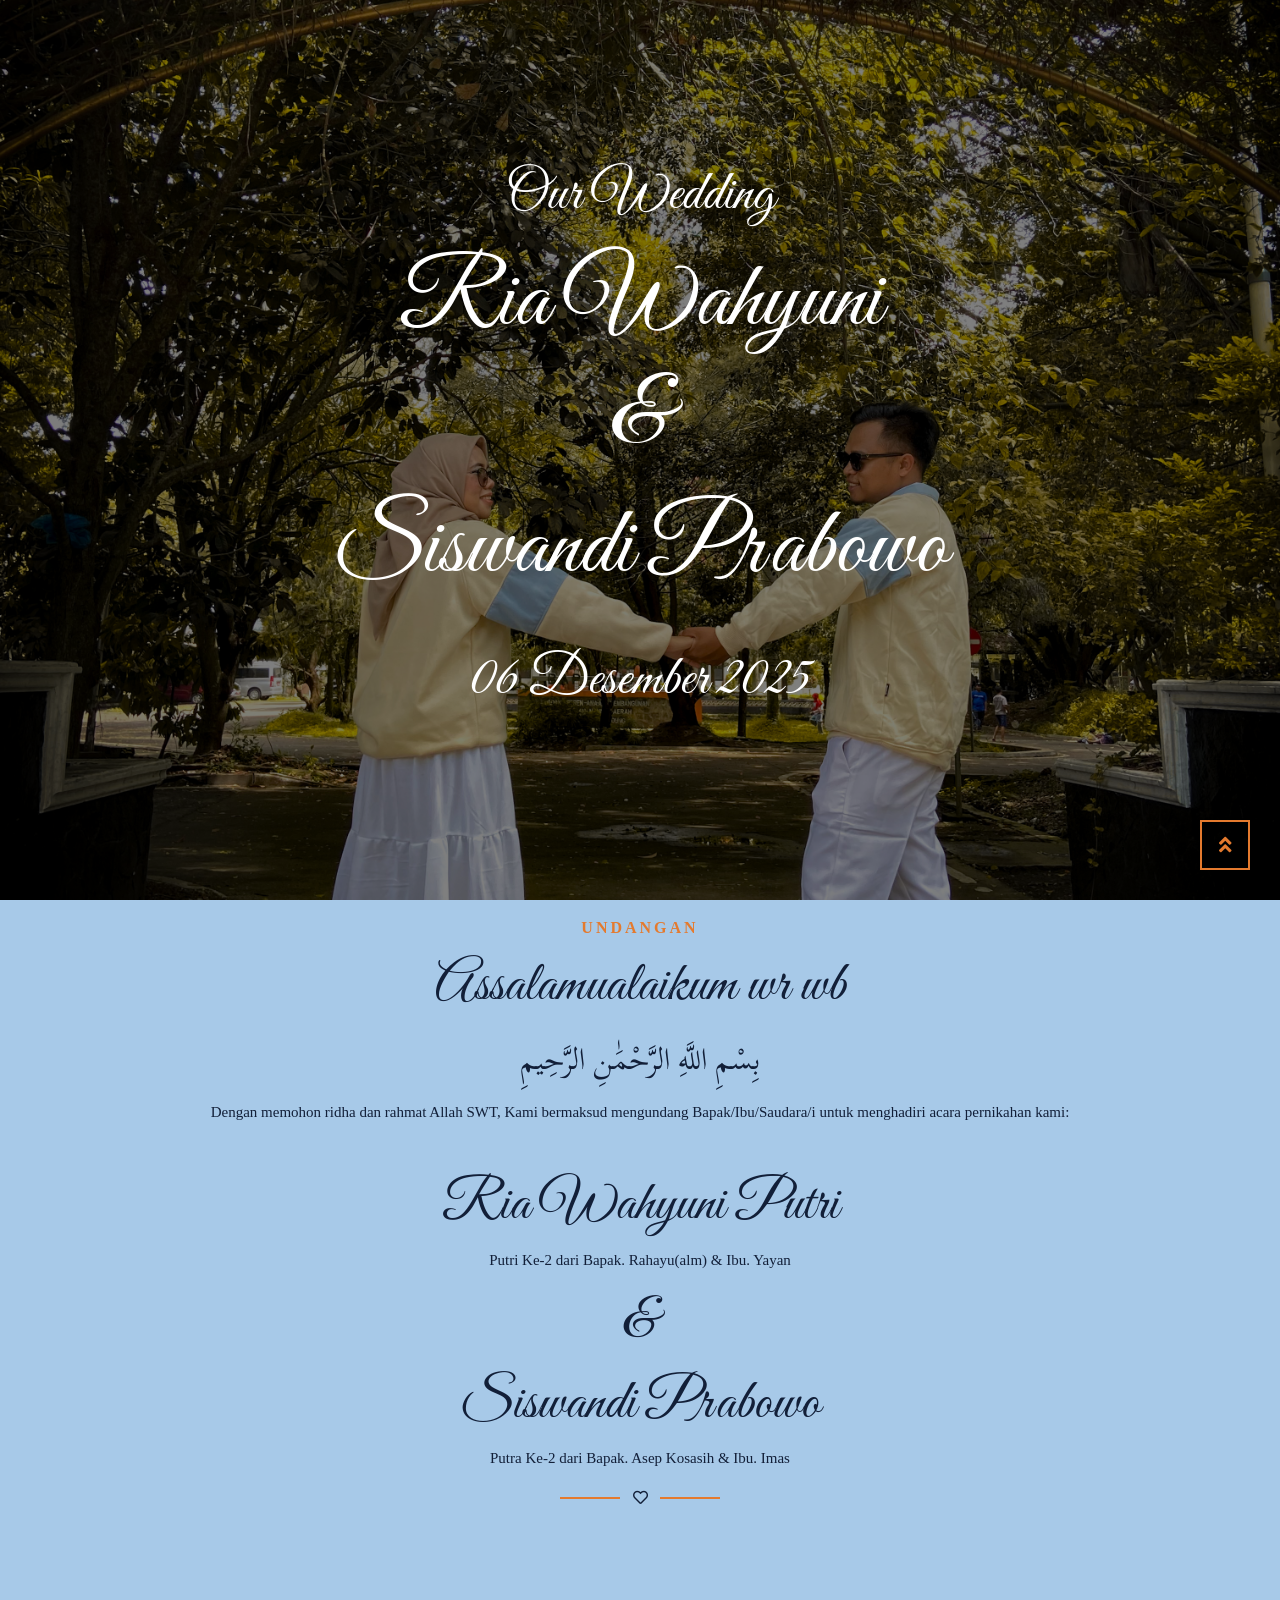
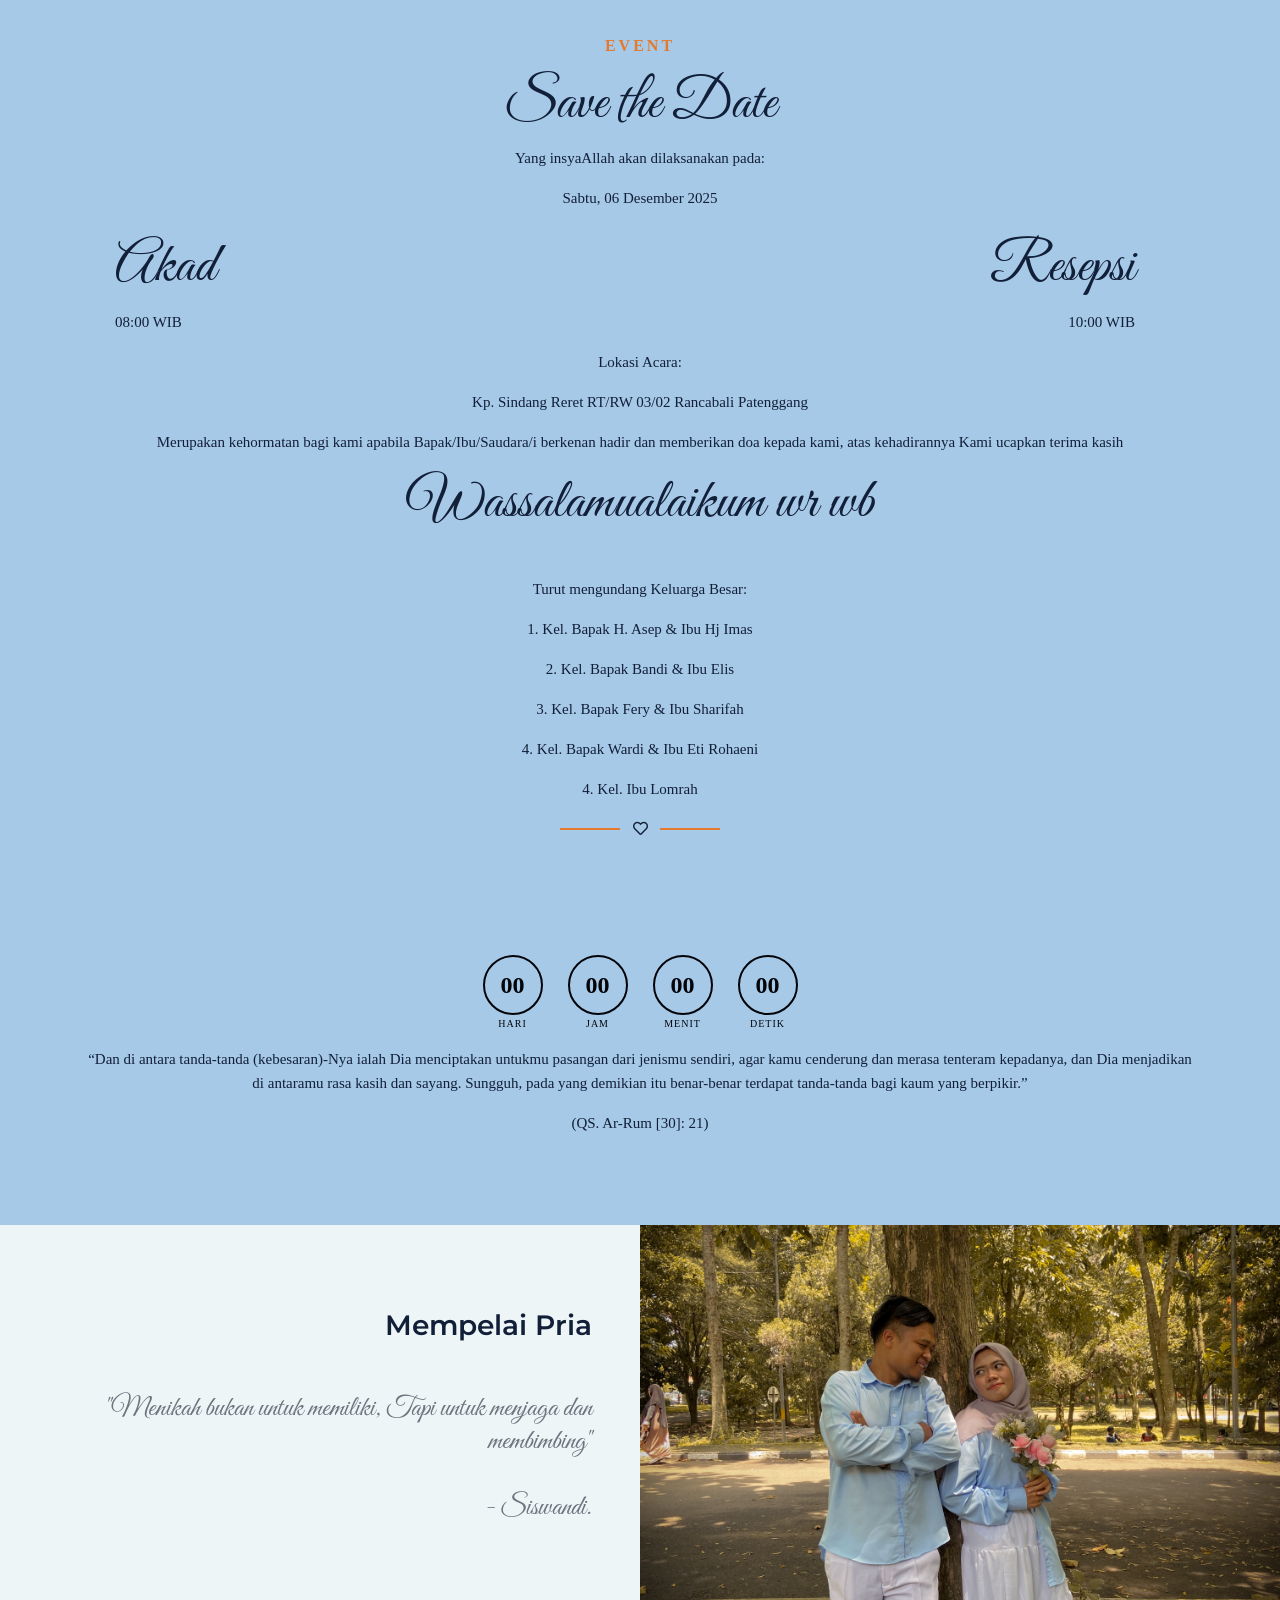
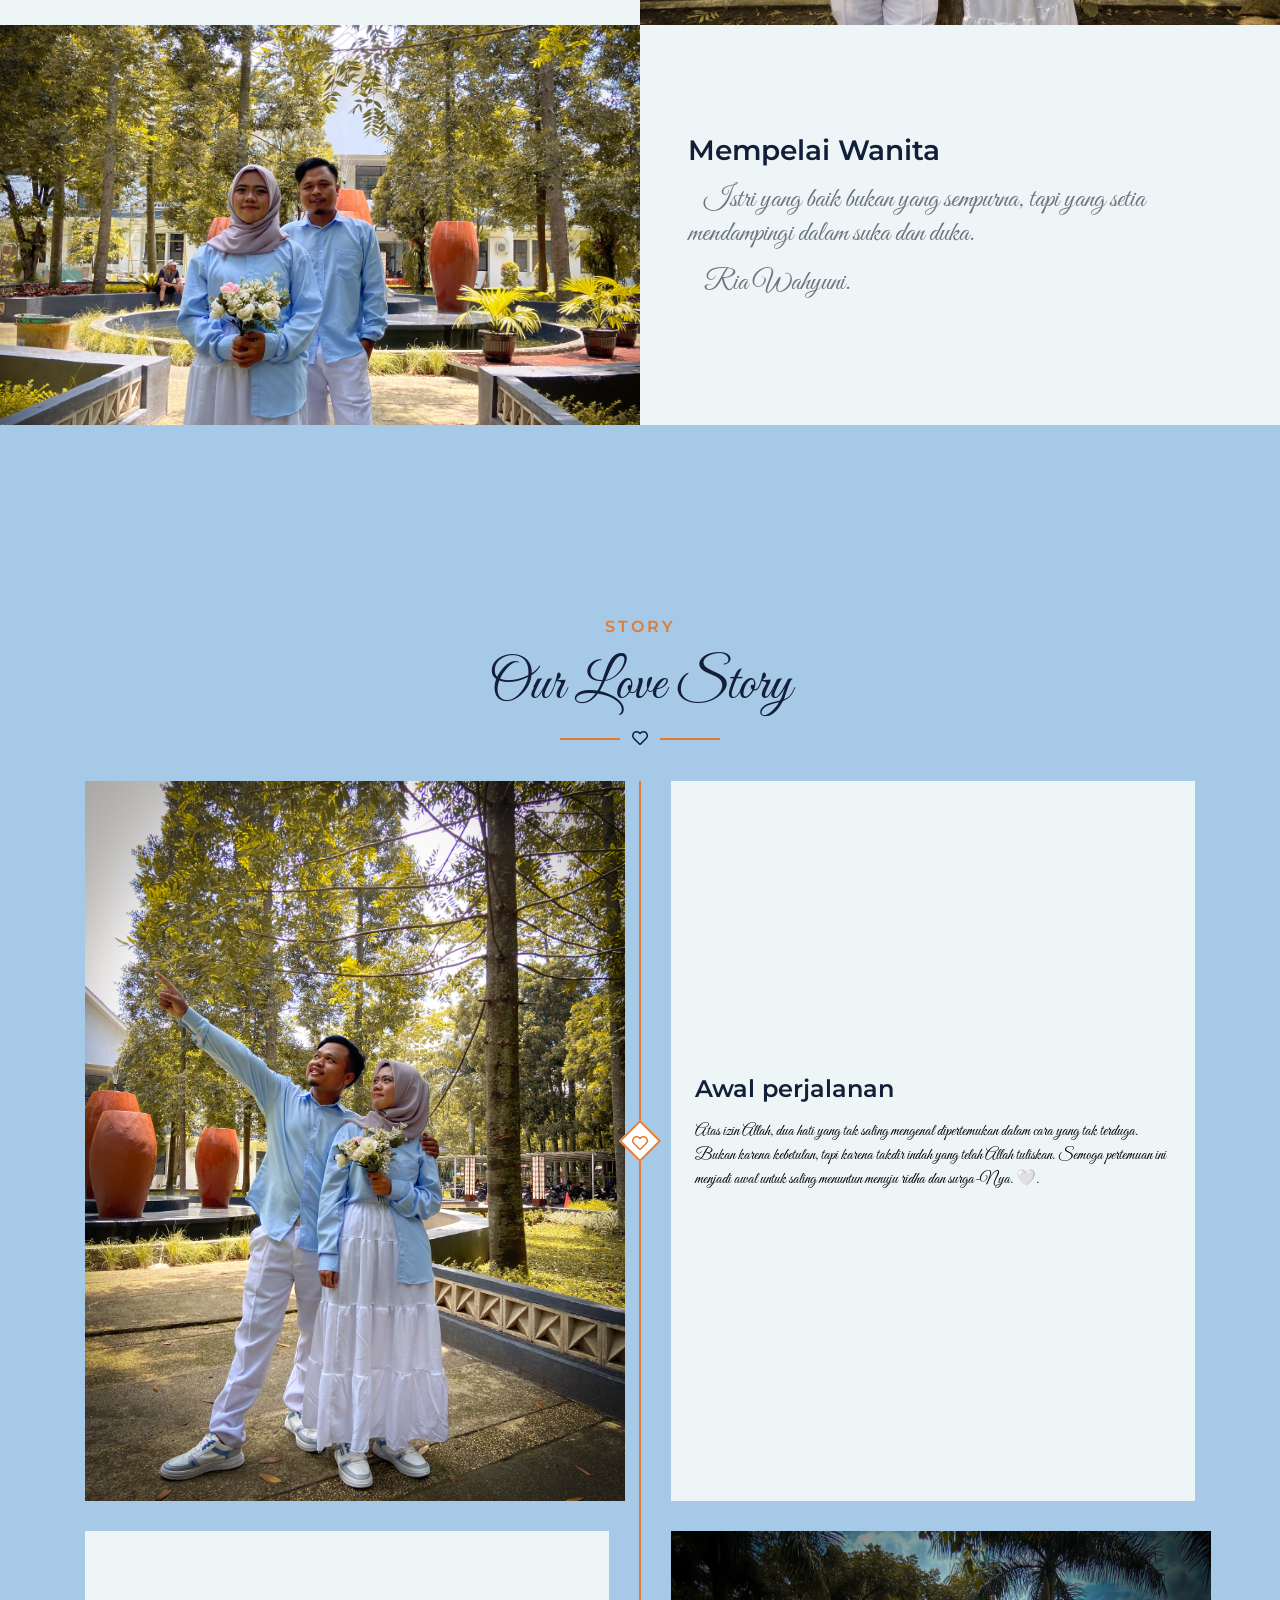
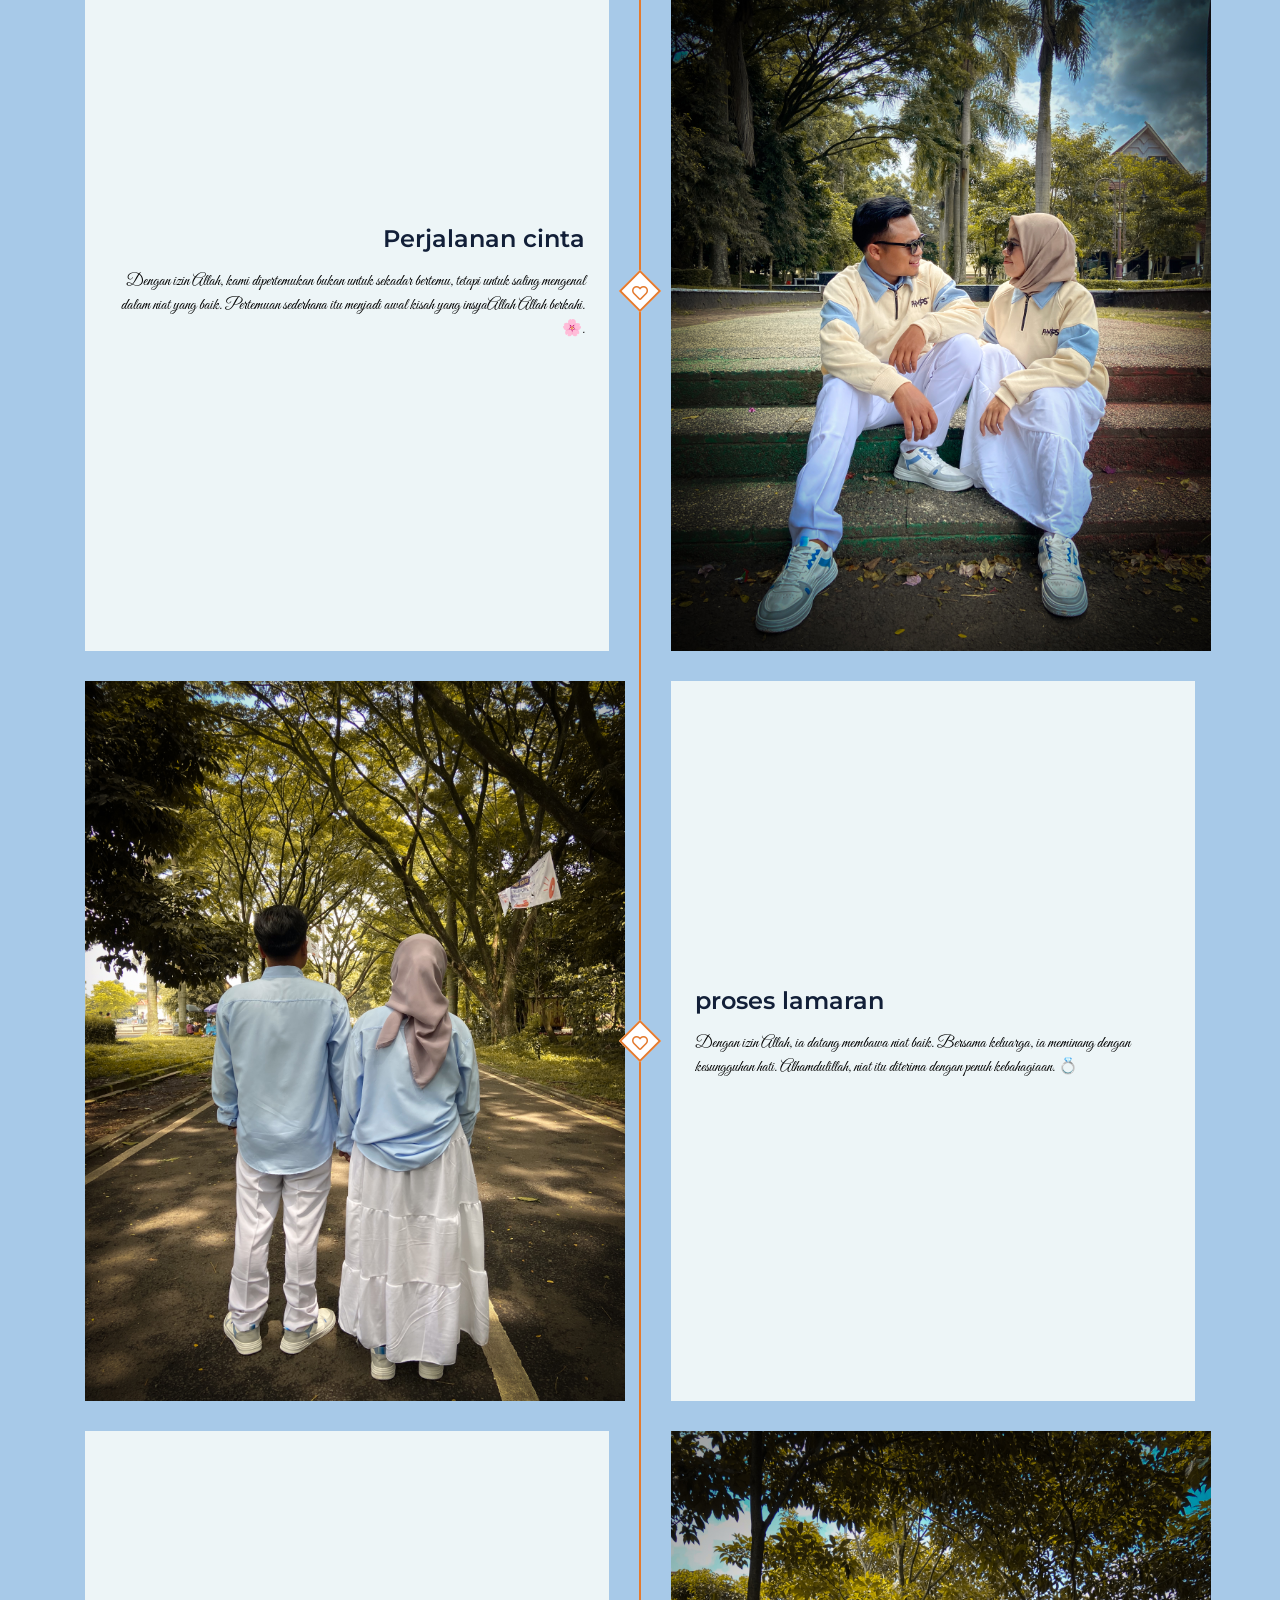
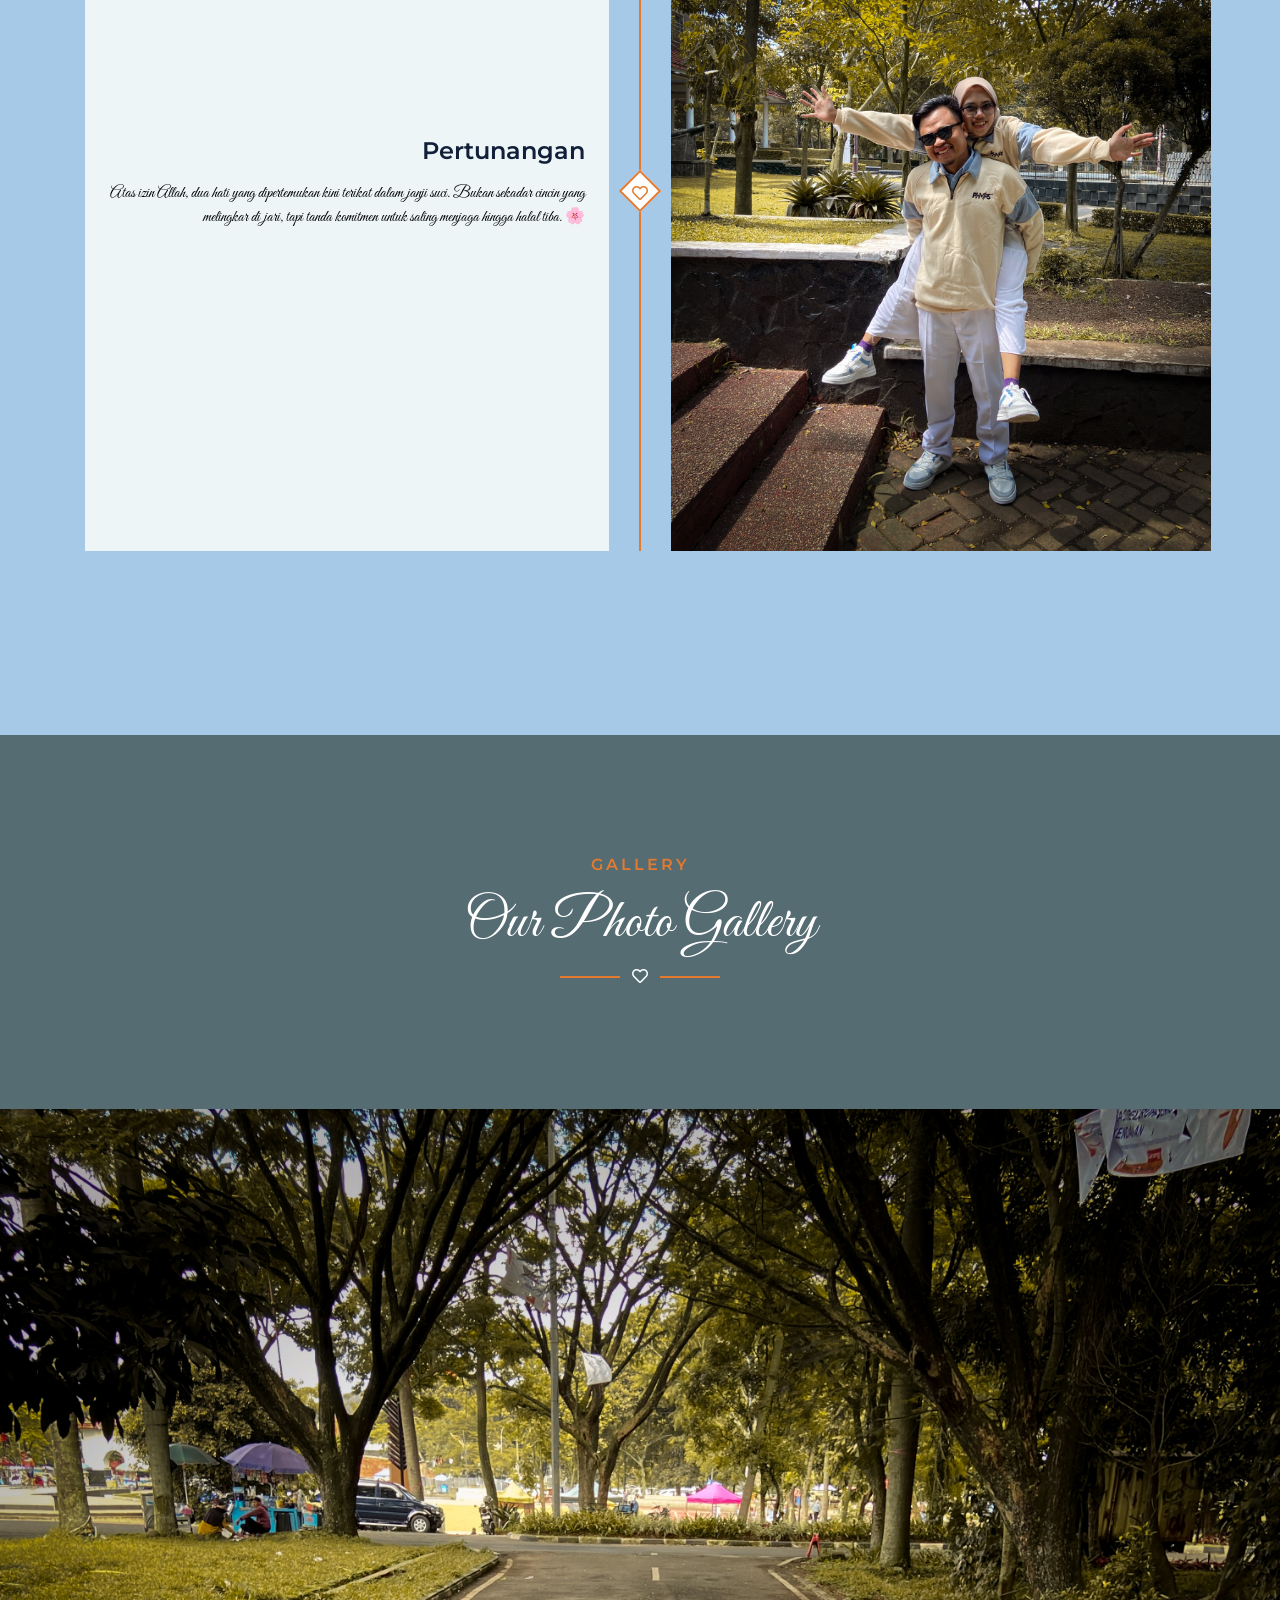
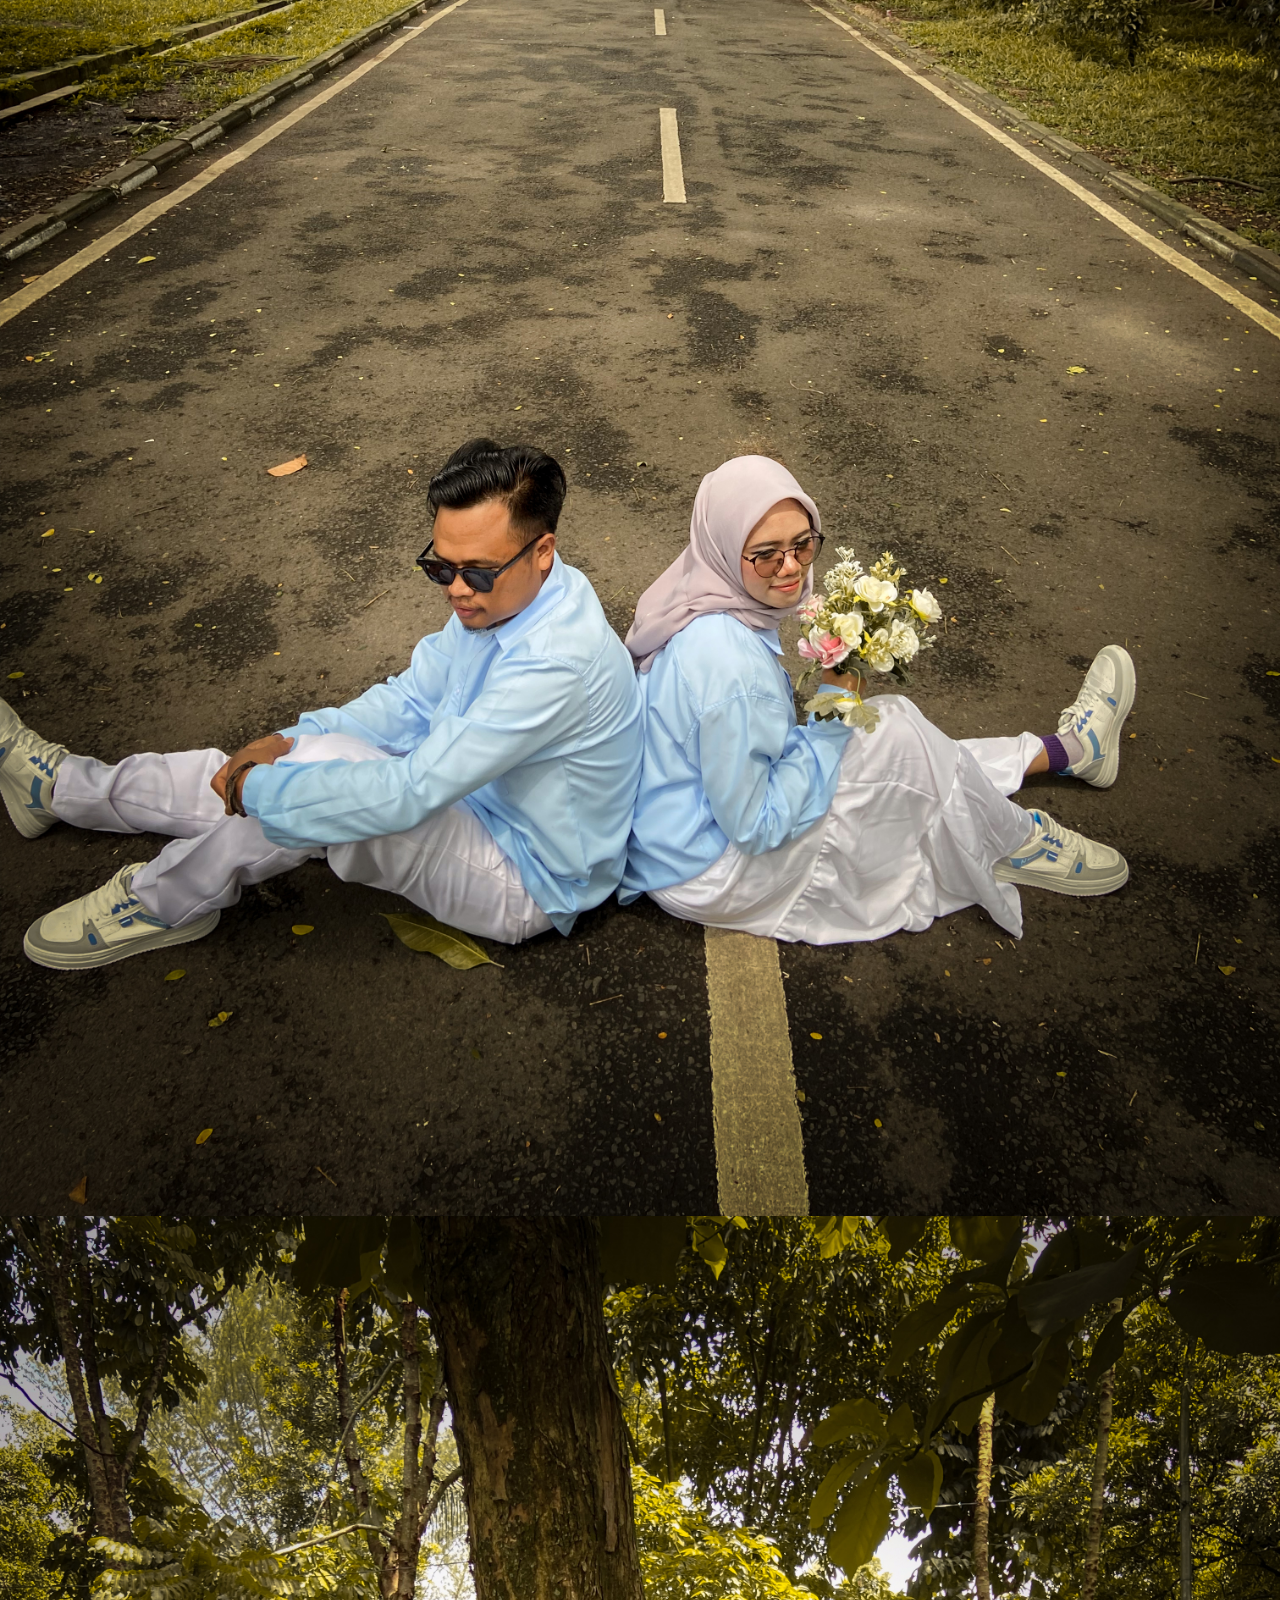
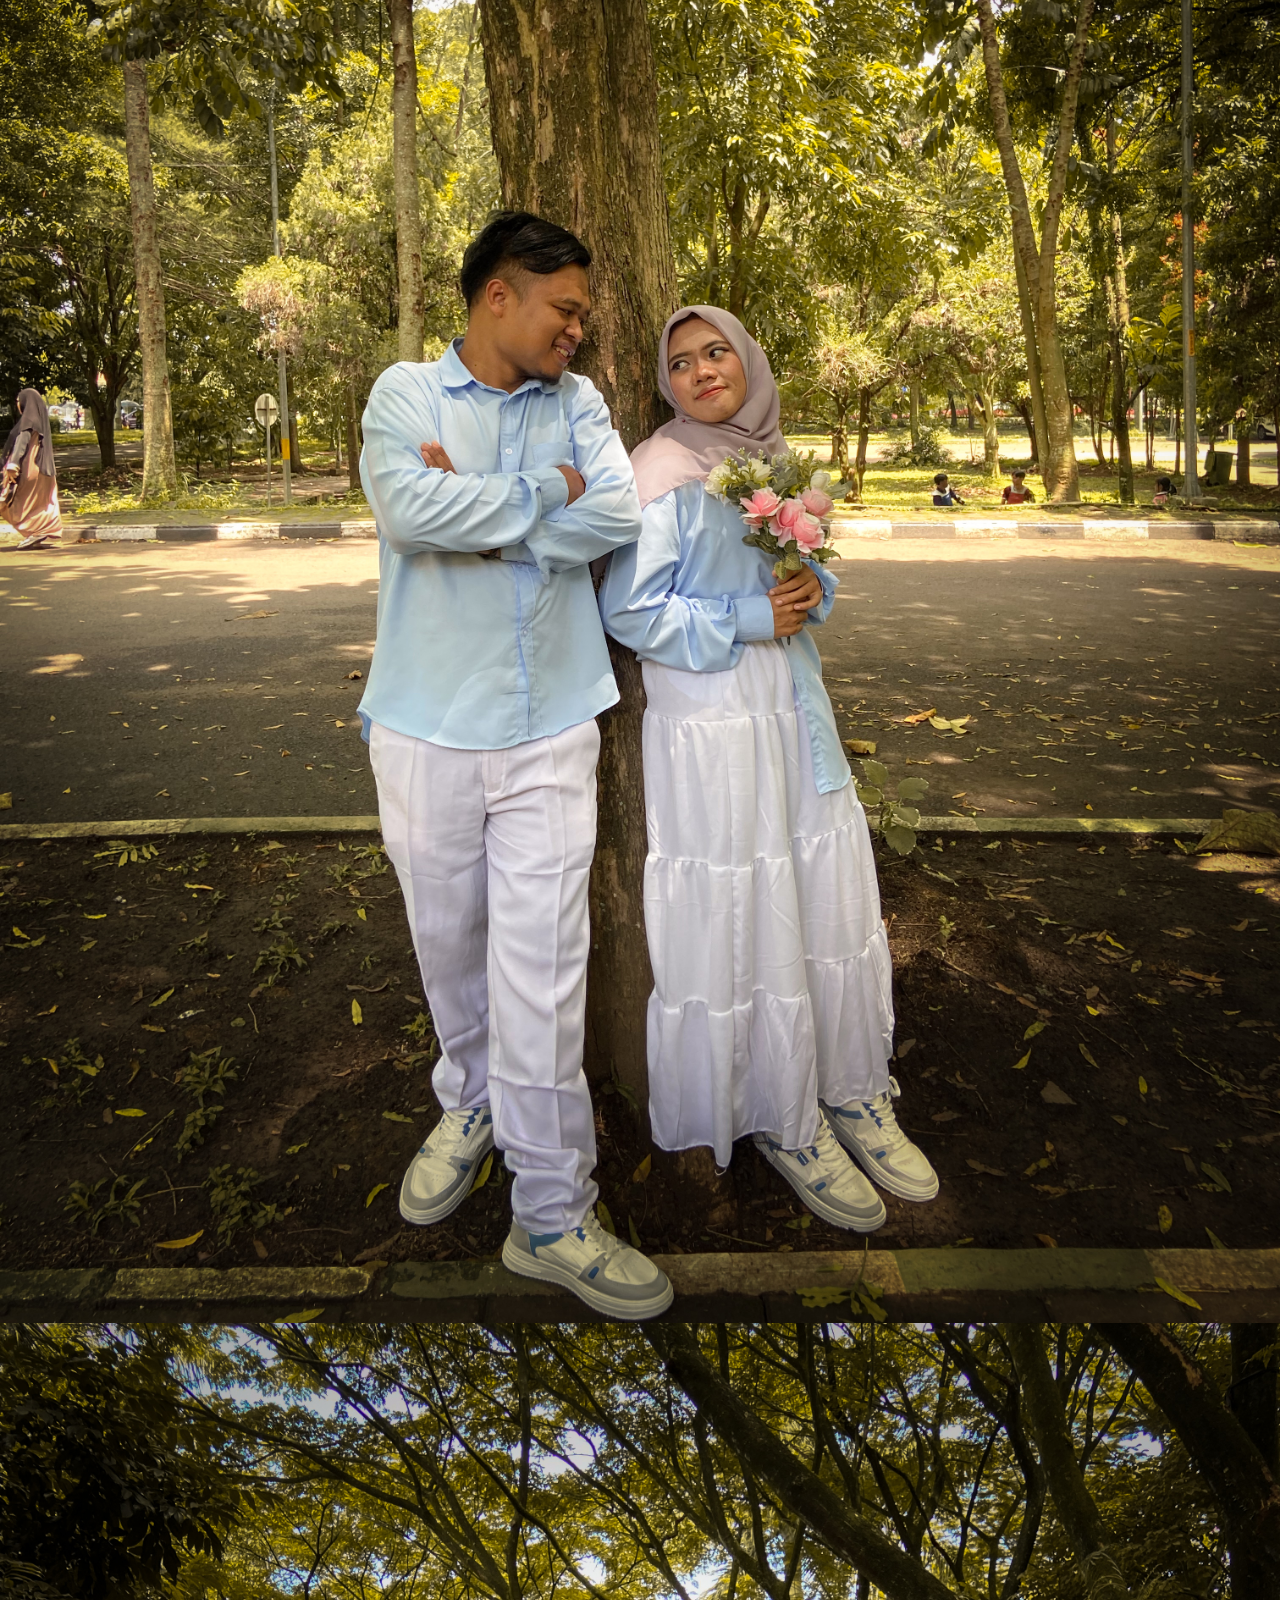
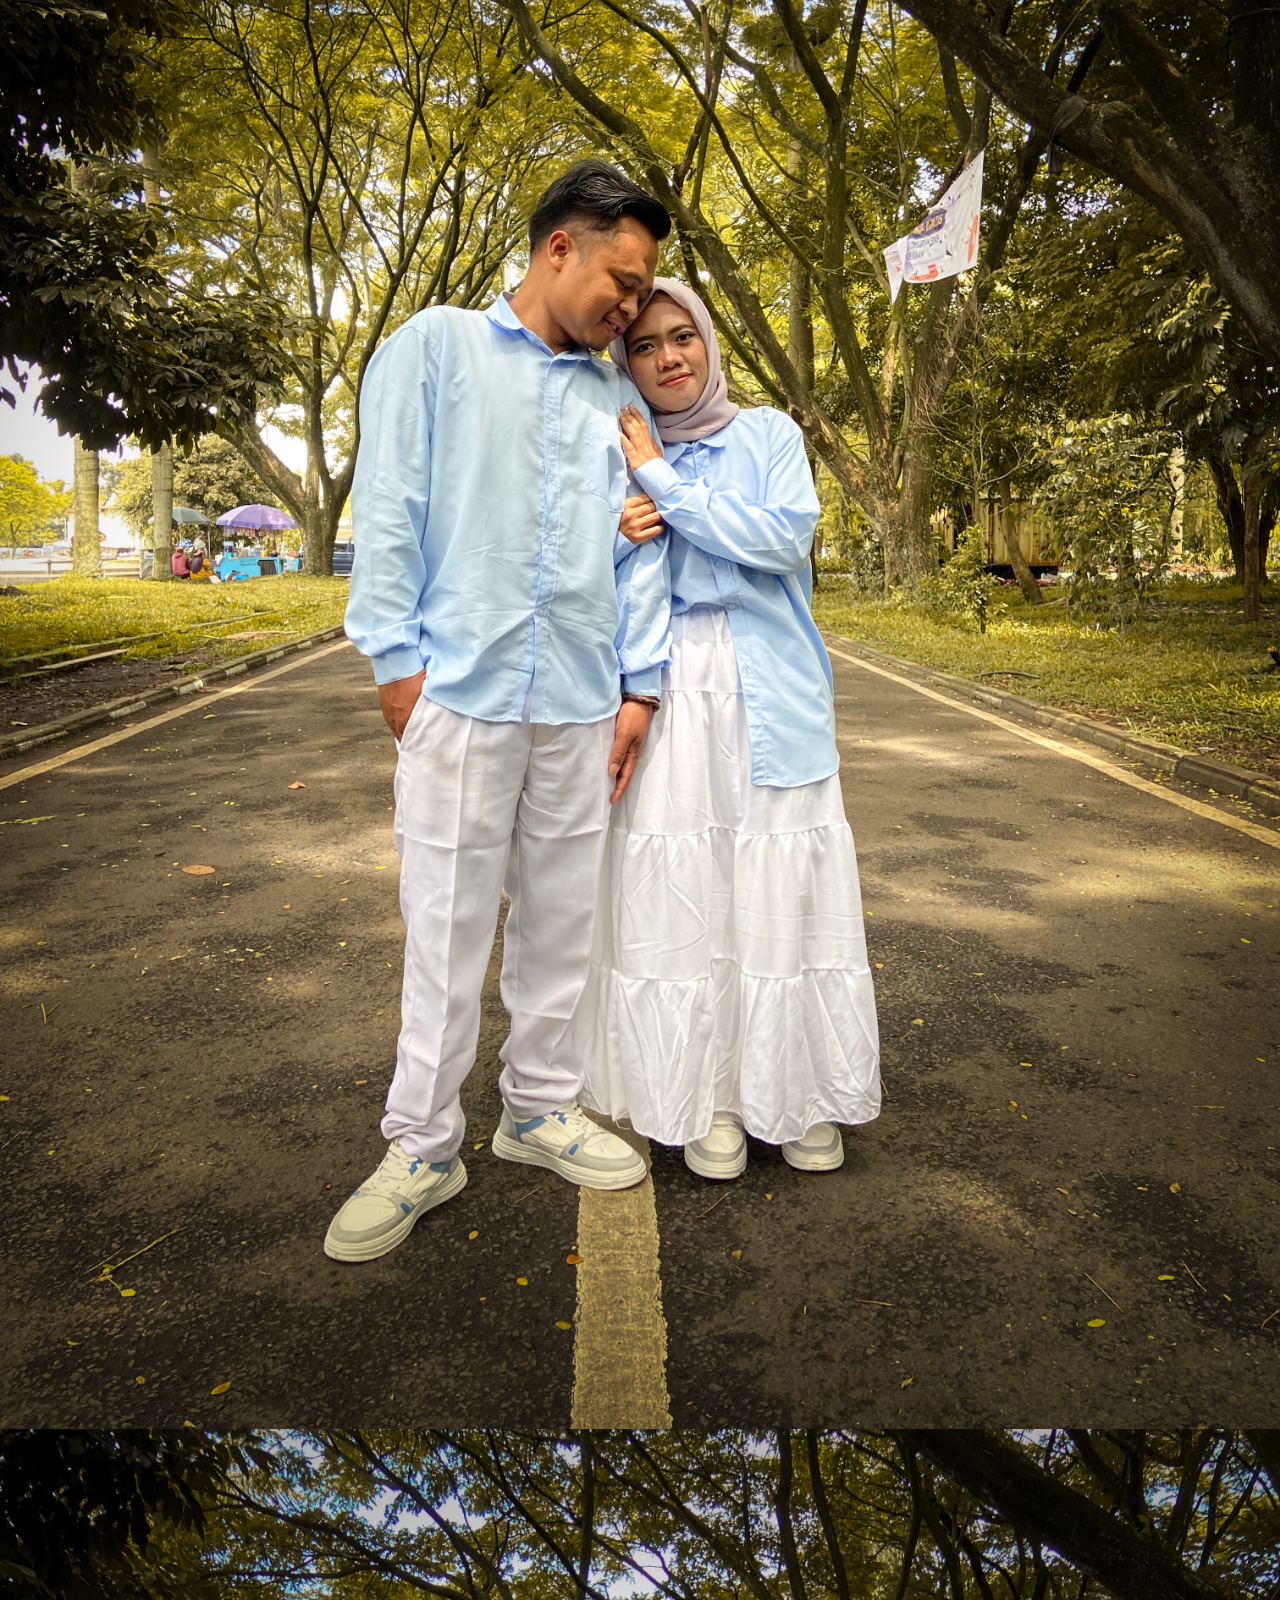
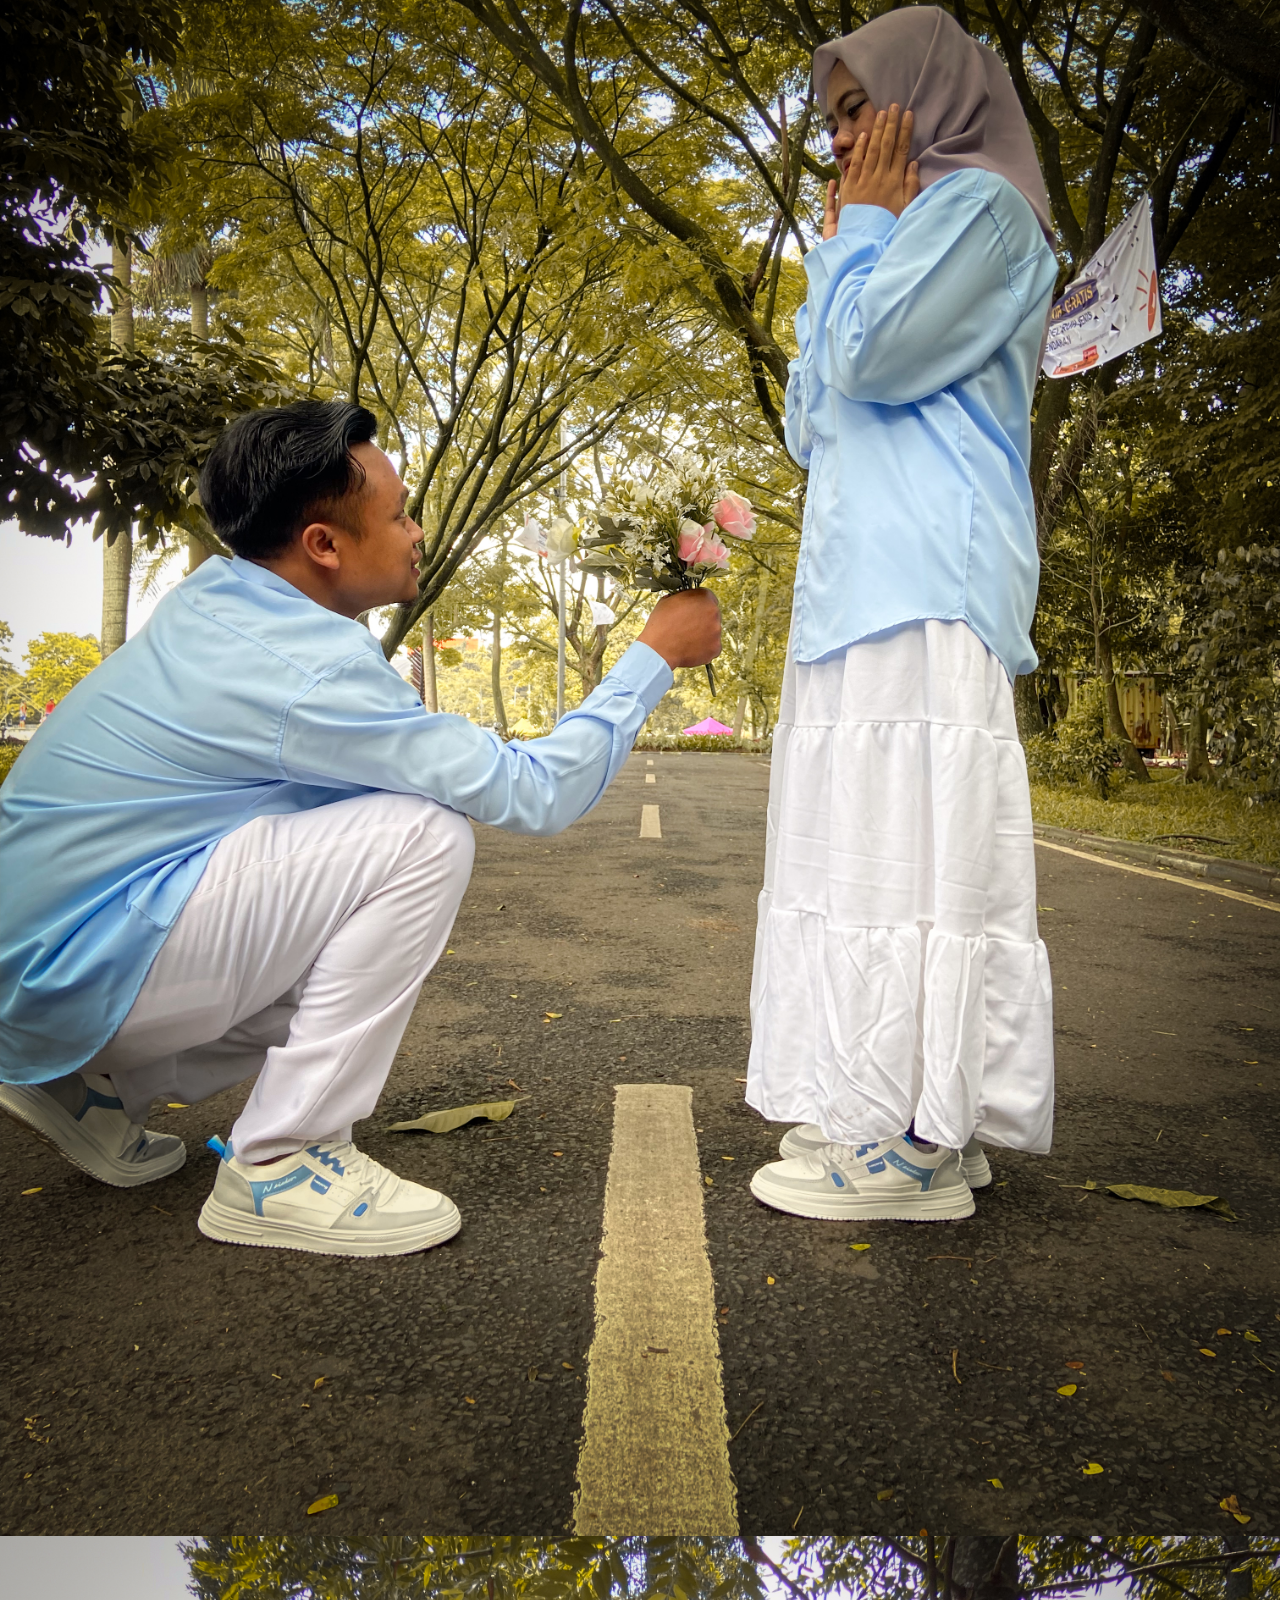
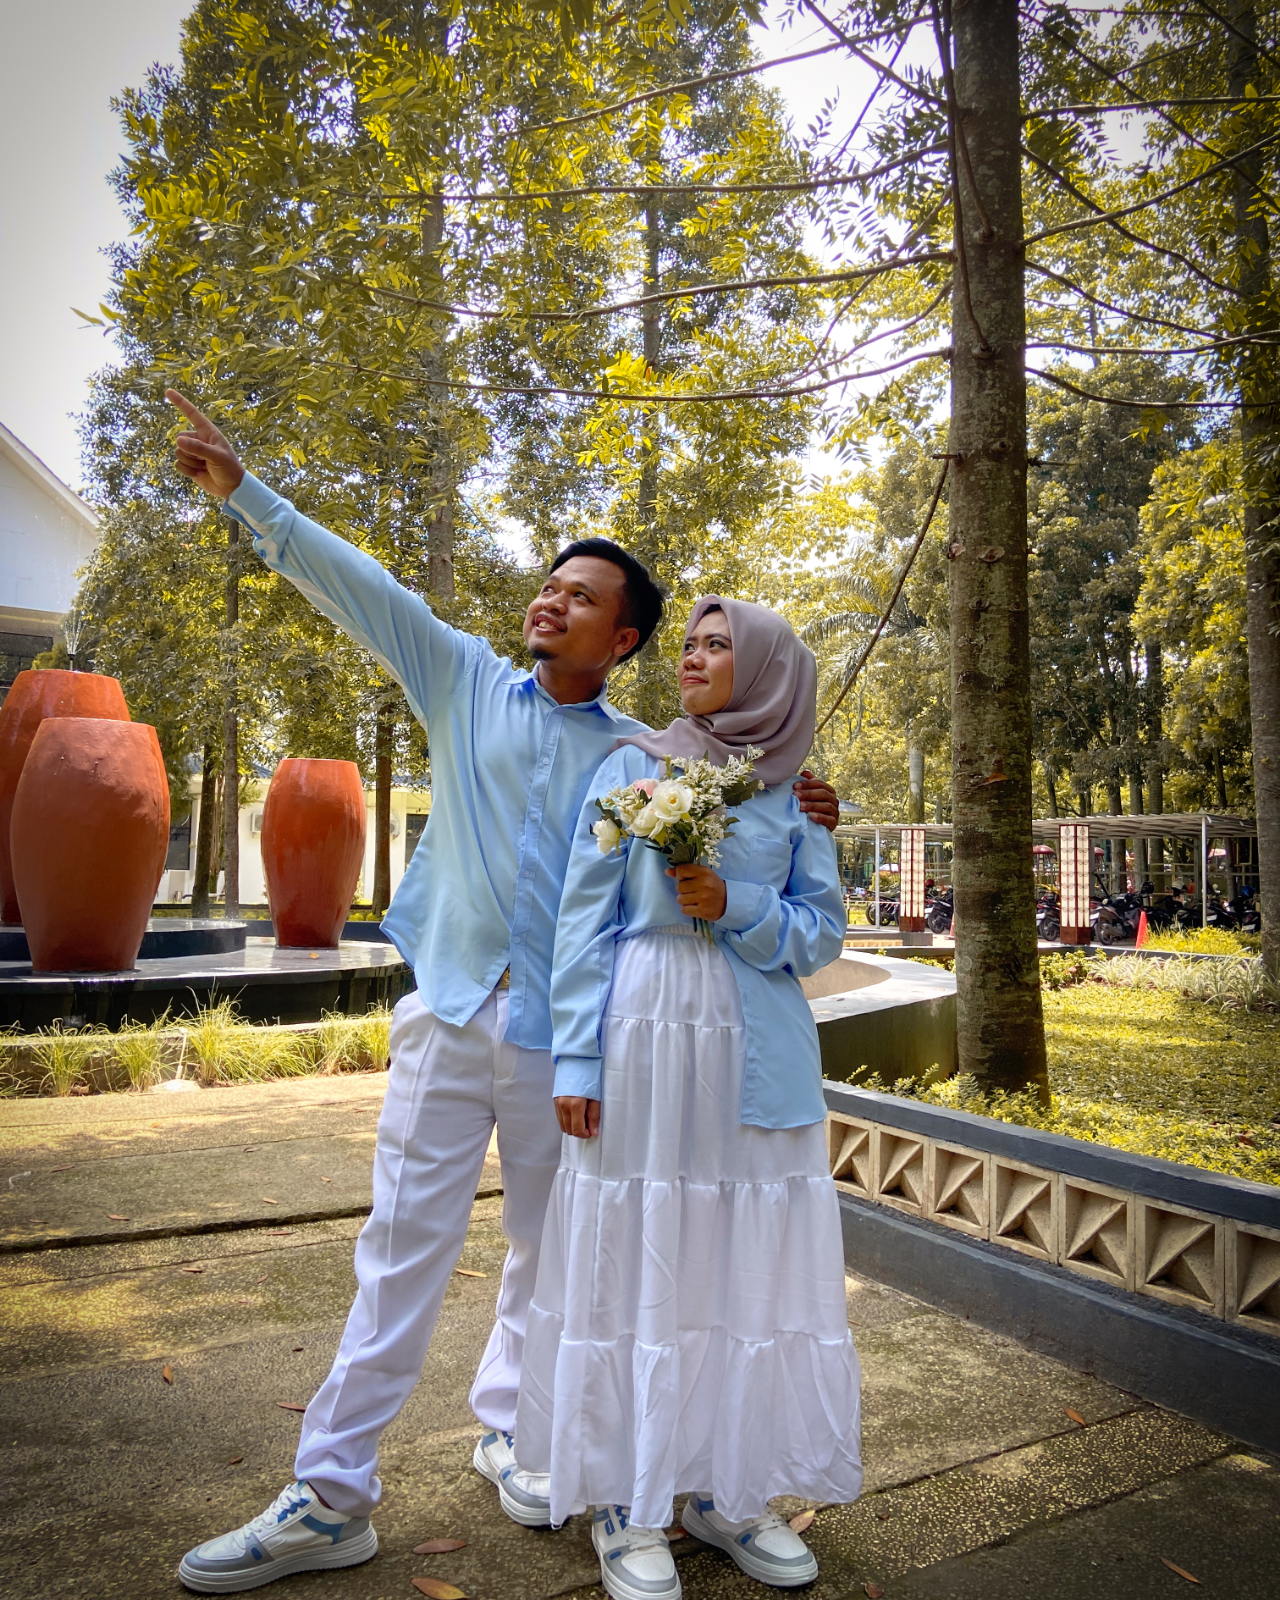
==== index.html @ d0e38c70 "update" ====
<!DOCTYPE html>
<html lang="en">

<head>
    <meta charset="utf-8">
    <title>ria & dio - wedding invitation</title>
    <meta content="width=device-width, initial-scale=1.0" name="viewport">
    <meta content="invitation web" name="keywords">
    <meta content="rianatrisnawati" name="description">

    <!-- Favicon -->
    <link href="img/favicon.ico" rel="icon">

    <!-- Google Web Fonts -->
    <link rel="preconnect" href="https://fonts.gstatic.com">
    <link href="https://fonts.googleapis.com/css2?family=Great+Vibes&family=Montserrat:wght@400;600&display=swap"
        rel="stylesheet">

    <!-- Font Awesome -->
    <link href="https://cdnjs.cloudflare.com/ajax/libs/font-awesome/5.10.0/css/all.min.css" rel="stylesheet">
    <link href="https://fonts.googleapis.com/css2?family=Scheherazade+New:wght@400;700&display=swap" rel="stylesheet">


    <!-- Libraries Stylesheet -->
    <link href="lib/owlcarousel/assets/owl.carousel.min.css" rel="stylesheet">
    <link href="lib/lightbox/css/lightbox.min.css" rel="stylesheet">

    <!-- Customized Bootstrap Stylesheet -->
    <link href="css/style.css" rel="stylesheet">
</head>

<body data-spy="scroll" data-target=".navbar" data-offset="51">
    <!-- Navbar Start warna endog asin -->
    <nav class="navbar fixed-top shadow-sm navbar-expand-lg navbar-light py-3 py-lg-0 px-lg-5"
        style="background-color: #A7C9E8 !important;">
        <a href="index.html" class="navbar-brand d-block d-lg-none">
            <h1 class="font-secondary text-white mb-n2"> Ria <span class="text-primary"> &</span> Dio</h1>
        </a>
        <button type="button" class="navbar-toggler" data-toggle="collapse" data-target="#navbarCollapse">
            <span class="navbar-toggler-icon"></span>
        </button>
        <div class="collapse navbar-collapse justify-content-between" id="navbarCollapse">
            <div class="navbar-nav ml-auto py-0">
                <a href="#home" class="nav-item nav-link active">Home</a>
                <a href="#undangan" class="nav-item nav-link">Undangan</a>
                <a href="#event" class="nav-item nav-link">Event</a>
                <a href="#story" class="nav-item nav-link">Story</a>
                <a href="#gallery" class="nav-item nav-link">Gallery</a>
            </div>
            <a href="index.html" class="navbar-brand mx-5 d-none d-lg-block">
                <h1 class="font-secondary text-white mb-n2">Wahyuni <span class="text-primary">&</span> Siswandi</h1>
            </a>
            <div class="navbar-nav mr-auto py-0">
                <a href="#contact" class="nav-item nav-link">Contact</a>
            </div>
        </div>
    </nav>
    <!-- Navbar End -->


    <!-- Carousel Start edit warna di bagian div display 1 -->
    <div class="container-fluid p-0 mb-5 pb-5" id="home">
        <div id="header-carousel" class="carousel slide carousel-fade" data-ride="carousel">
            <div class="carousel-inner">
                <div class="carousel-item position-relative active" style="height: 100vh; min-height: 400px;">
                    <img class="position-absolute w-100 h-100" src="img/ria5.jpg" style="object-fit: cover;">
                    <div class="carousel-caption d-flex flex-column align-items-center justify-content-center">
                        <div class="p-3" style="max-width: 900px;">
                            <h1 class="font-secondary text-white display-4">Our Wedding </h1>
                            <i class="far  text-white"></i>
                            <h1 class="display-1 font-secondary text-white mt-n3 mb-md-4">Ria Wahyuni<p>&</p>Siswandi
                                Prabowo</h1>
                            <div class="d-inline-block border-border-light py-3 px-4">
                                <h5 class="font-secondary text-white display-4" style="letter-spacing: 0px;">06 Desember
                                    2025</h5>
                            </div>
                        </div>
                    </div>
                </div>
                <div class="carousel-item position-relative" style="height: 100vh; min-height: 400px;">
                    <img class="position-absolute w-100 h-100" src="img/ria7.jpg" style="object-fit: cover;">
                    <div class="carousel-caption d-flex flex-column align-items-center justify-content-center">
                        <div class="p-3" style="max-width: 900px;">
                            <h1 class="font-secondary text-white display-4">Our Wedding </h1>
                            <i class="far  text-white"></i>
                            <h1 class="display-1 font-secondary text-white mt-n3 mb-md-4">Ria Wahyuni<p>&</p>Siswandi
                                Prabowo</h1>
                            <div class="d-inline-block-bottom border-light py-3 px-4">
                                <h5 class="font-secondary text-white display-4" style="letter-spacing: 0px;">06 Desember
                                    2025</h5>
                            </div>
                        </div>
                    </div>
                </div>
            </div>

            <section id="sambutan" class="text-center py-5">
                <h6 class="text-uppercase text-primary mb-3" style="letter-spacing: 3px;" style="margin-top: 50px;">
                    Undangan</h6>
                <p class="font-secondary display-4">Assalamualaikum wr wb</p>
                <p class="bismillah">بِسْمِ اللَّهِ الرَّحْمَٰنِ الرَّحِيمِ</p>
                <p class="pembuka">
                    Dengan memohon ridha dan rahmat Allah SWT, Kami bermaksud mengundang
                    Bapak/Ibu/Saudara/i untuk menghadiri acara pernikahan kami:
                </p>

                <div class="container-fluid py-2" id="undangan">
                    <div class="container py-2">
                        <div class="section-title position-relative text-center">
                            <h6 class="text-uppercase text-primary mb-3" style="letter-spacing: 3px;">
                            </h6>
                            <h1 class="font-secondary display-4"> Ria Wahyuni Putri</h1>
                            <p class="pembuka">
                                Putri Ke-2 dari Bapak. Rahayu(alm) & Ibu. Yayan
                            </p>
                            <p class="font-secondary display-4">&</p>
                            <h1 class="font-secondary display-4"> Siswandi Prabowo</h1>
                            <p class="pembuka">
                                Putra Ke-2 dari Bapak. Asep Kosasih & Ibu. Imas
                            </p>
                            <i class="far fa-heart text-dark"></i>
                        </div>

                        <style>
                            .no-line::before,
                            .no-line::after {
                                display: none !important;
                            }
                        </style>
                        <!-- Event Start -->
                        <div class="container-fluid py-5 section-warna-hitam" id="event">
                            <div class="container pt-5 pb-3">
                                <div class="section-title position-relative text-center">
                                    <h6 class="text-uppercase text-primary mb-3" style="letter-spacing: 3px;">Event</h6>
                                    <h1 class="font-secondary display-4">Save the Date</h1>
                                    <p class="pembuka">Yang insyaAllah akan dilaksanakan pada:</p>
                                    <p>Sabtu, 06 Desember 2025</p>

                                    <!-- KIRI - KANAN -->
                                    <div class="row w-100 mt-4 d-flex justify-content-between">

                                        <!-- Teks kiri -->
                                        <div class="col-6 text-left">
                                            <div class="section-title position-relative no-line">
                                                <h1 class="font-secondary display-4">Akad</h1>
                                                <p class="pembuka">08:00 WIB</p>
                                            </div>
                                        </div>

                                        <!-- Teks kanan -->
                                        <div class="col-6 text-right">
                                            <div class="section-title position-relative no-line">
                                                <h1 class="font-secondary display-4">Resepsi</h1>
                                                <p class="pembuka">10:00 WIB</p>
                                            </div>
                                        </div>
                                    </div>
                                    <div class="section-title position-relative text-center no-line">
                                        <p class="pembuka">Lokasi Acara:</p>
                                        <p>Kp. Sindang Reret RT/RW 03/02 Rancabali Patenggang</p>
                                        <p>Merupakan kehormatan bagi kami apabila Bapak/Ibu/Saudara/i berkenan hadir dan
                                            memberikan doa kepada kami, atas kehadirannya Kami ucapkan terima kasih</p>
                                        <h1 class="font-secondary display-4" style="margin-bottom: 40px;">
                                            Wassalamualaikum wr wb</h1>
                                        <p>Turut mengundang Keluarga Besar:</p>
                                        <p>1. Kel. Bapak H. Asep & Ibu Hj Imas</p>
                                        <p>2. Kel. Bapak Bandi & Ibu Elis</p>
                                        <p>3. Kel. Bapak Fery & Ibu Sharifah</p>
                                        <p>4. Kel. Bapak Wardi & Ibu Eti Rohaeni</p>
                                        <p>4. Kel. Ibu Lomrah</p>
                                    </div>
                                    <i class="far fa-heart text-dark"></i>
                                </div>
                            </div>
                        </div>
                        <!-- Event End -->

                        <!--Countdown-->
                        <div id="countdown">
                            <div class="time-box">
                                <div class="time-circle"><span id="days">00</span></div>
                                <p>hari</p>
                            </div>
                            <div class="time-box">
                                <div class="time-circle"><span id="hours">00</span></div>
                                <p>jam</p>
                            </div>
                            <div class="time-box">
                                <div class="time-circle"><span id="minutes">00</span></div>
                                <p>menit</p>
                            </div>
                            <div class="time-box">
                                <div class="time-circle"><span id="seconds">00</span></div>
                                <p>detik</p>
                            </div>
                        </div>


                        <!-- Ayat -->
                        <p class="ayat">
                            “Dan di antara tanda-tanda (kebesaran)-Nya ialah Dia menciptakan untukmu
                            pasangan dari jenismu sendiri, agar kamu cenderung dan merasa tenteram
                            kepadanya, dan Dia menjadikan di antaramu rasa kasih dan sayang. Sungguh,
                            pada yang demikian itu benar-benar terdapat tanda-tanda bagi kaum yang berpikir.”
                        </p>

                        <p class="sumber">(QS. Ar-Rum [30]: 21)</p>

            </section>


            <!-- About Start -->

            <div class="row m-0 mb-4 mb-md-0 pb-2 pb-md-0">
                <div class="col-md-6 p-0 text-center text-md-right">
                    <div class="h-100 d-flex flex-column justify-content-center bg-secondary p-5">
                        <h3 class="mb-3">Mempelai Pria</h3>
                        <h3 class="font-secondary font-weight-normal text-muted mb-3"><i class="text-primary pr-3"></i>
                            <p>"Menikah bukan untuk memiliki, Tapi untuk menjaga dan membimbing"</p>
                        </h3>
                        <h3 class="font-secondary font-weight-normal text-muted mb-3"><i class="text-primary pr-3"></i>-
                            Siswandi.</h3>
                    </div>
                </div>
                <div class="col-md-6 p-0" style="min-height: 400px;">
                    <img class="position-absolute w-100 h-100" src="img/ria1.jpg" style="object-fit: cover;">
                </div>
            </div>
            <div class="row m-0">
                <div class="col-md-6 p-0" style="min-height: 400px;">
                    <img class="position-absolute w-100 h-100" src="img/ria2.jpg" style="object-fit: cover;">
                </div>
                <div class="col-md-6 p-0 text-center text-md-left">
                    <div class="h-100 d-flex flex-column justify-content-center bg-secondary p-5">
                        <h3 class="mb-3">Mempelai Wanita</h3>
                        <h3 class="font-secondary font-weight-normal text-muted mb-3"><i
                                class="text-primary pr-3"></i>Istri yang baik bukan yang sempurna, tapi yang
                            setia mendampingi dalam suka dan duka.</h3>
                        <h3 class="font-secondary font-weight-normal text-muted mb-3"><i
                                class="text-primary pr-3"></i>Ria Wahyuni.</h3>
                    </div>
                </div>
            </div>
        </div>
    </div>
    <!-- About End -->


    <!-- Story Start -->
    <div class="container-fluid py-5 section-warna-hitam " id="story">
        <div class="container pt-5 pb-3">
            <div class="section-title position-relative text-center">
                <h6 class="text-uppercase text-primary mb-3" style="letter-spacing: 3px;">Story</h6>
                <h1 class="font-secondary display-4">Our Love Story</h1>
                <i class="far fa-heart text-dark"></i>
            </div>
            <div class="container timeline position-relative p-0">
                <div class="row">
                    <div class="col-md-6 text-center text-md-right">
                        <img class="img-fluid mr-md-3" src="img/ria3.jpg" alt="">
                    </div>
                    <div class="col-md-6 text-center text-md-left">
                        <div class="h-100 d-flex flex-column justify-content-center bg-secondary p-4 ml-md-3">
                            <h4 class="mb-2">Awal perjalanan</h4>
                            <p class="text-uppercase mb-2"></p>
                            <p class="font-secondary font-weight-normal text-muted mb-3">Atas izin Allah, dua
                                hati yang tak saling mengenal
                                dipertemukan dalam cara yang tak terduga.
                                Bukan karena kebetulan, tapi karena takdir indah yang telah Allah
                                tuliskan.
                                Semoga pertemuan ini menjadi awal untuk saling menuntun menuju ridha dan
                                surga-Nya. 🤍.</p>
                        </div>
                    </div>
                </div>
                <div class="row">
                    <div class="col-md-6 text-center text-md-right">
                        <div class="h-100 d-flex flex-column justify-content-center bg-secondary p-4 mr-md-3">
                            <h4 class="mb-2">Perjalanan cinta</h4>
                            <p class="text-uppercase mb-2"></p>
                            <p class="font-secondary font-weight-normal text-muted mb-3">Dengan izin Allah, kami
                                dipertemukan bukan untuk sekadar
                                bertemu,
                                tetapi untuk saling mengenal dalam niat yang baik.
                                Pertemuan sederhana itu menjadi awal kisah
                                yang insyaAllah Allah berkahi. 🌸.</p>
                        </div>
                    </div>
                    <div class="col-md-6 text-center text-md-left">
                        <img class="img-fluid ml-md-3" src="img/ria8.jpg" alt="">
                    </div>
                </div>
                <div class="row">
                    <div class="col-md-6 text-center text-md-right">
                        <img class="img-fluid mr-md-3" src="img/ria6.jpg" alt="">
                    </div>
                    <div class="col-md-6 text-center text-md-left">
                        <div class="h-100 d-flex flex-column justify-content-center bg-secondary p-4 ml-md-3">
                            <h4 class="mb-2">proses lamaran</h4>
                            <p class="text-uppercase mb-2"></p>
                            <p class="font-secondary font-weight-normal text-muted mb-3">Dengan izin Allah, ia
                                datang membawa niat baik.
                                Bersama keluarga, ia meminang dengan kesungguhan hati.
                                Alhamdulillah, niat itu diterima dengan penuh kebahagiaan. 💍</p>
                        </div>
                    </div>
                </div>
                <div class="row">
                    <div class="col-md-6 text-center text-md-right">
                        <div class="h-100 d-flex flex-column justify-content-center bg-secondary p-4 mr-md-3">
                            <h4 class="mb-2">Pertunangan</h4>
                            <p class="text-uppercase mb-2"></p>
                            <p class="font-secondary font-weight-normal text-muted mb-3">Atas izin Allah, dua
                                hati yang dipertemukan kini terikat
                                dalam janji suci.
                                Bukan sekadar cincin yang melingkar di jari,
                                tapi tanda komitmen untuk saling menjaga hingga halal tiba. 🌸</p>
                        </div>
                    </div>
                    <div class="col-md-6 text-center text-md-left">
                        <img class="img-fluid ml-md-3" src="img/ria.9.jpg" alt="">
                    </div>
                </div>
            </div>
        </div>
    </div>
    <!-- Story End -->


    <!-- Gallery Start / untuk atur foto-->
    <div class="container-fluid bg-gallery" id="gallery"
        style="padding: 120px 0; margin: 90px 0; background-color: #ADD8E6;">
        <div class="section-title position-relative text-center" style="margin-bottom: 120px;">
            <h6 class="text-uppercase text-primary mb-3" style="letter-spacing: 3px;">Gallery</h6>
            <h1 class="font-secondary display-4 text-white">Our Photo Gallery</h1>
            <i class="far fa-heart text-white"></i>
        </div>
        <div class="owl-carousel gallery-carousel">
            <div class="gallery-item">
                <img class="img-fluid w-100" src="img/ria.10.jpg" alt="">
            </div>
            <div class="gallery-item">
                <img class="img-fluid w-100" src="img/ria11.jpg" alt="">
            </div>
            <div class="gallery-item">
                <img class="img-fluid w-100" src="img/ria12.jpg" alt="">
            </div>
            <div class="gallery-item">
                <img class="img-fluid w-100" src="img/ria13.jpg" alt="">
            </div>
            <div class="gallery-item">
                <img class="img-fluid w-100" src="img/ria3.jpg" alt="">
            </div>
            <div class="gallery-item">
                <img class="img-fluid w-100" src="img/ria15.jpg" alt="">
            </div>
        </div>
    </div>
    <!-- Gallery End -->


    <!-- Event Start -->
    <div class="container-fluid py-5" id="event">
        <div class="container py-5">
            <div class="section-title position-relative text-center">
                <h6 class="text-uppercase text-primary mb-3" style="letter-spacing: 3px;">Undangan</h6>
                <h1 class="font-secondary display-4">Our Wedding </h1>
                <i class="far fa-heart text-dark"></i>
            </div>

            <div class="row justify-content-center">
                <h1 class="font-secondary display-4">Assalamualaikum wr wb</h1>
                <div class="col-md-6 text-center">
                    <p class="font-secondary font-weight-normal text-muted mb-3">
                        Dengan memohon rahmat dan ridha Allah-SWT, kami bermaksud mengundang
                        Bapak/Ibu/Saudara/i untuk hadir dan memberikan doa restu pada acara pernikahan kami:</p>
                </div>
            </div>
            <div class="row">
                <div class="col-md-6 border-right border-primary">
                    <div class="text-center text-md-right mr-md-3 mb-4 mb-md-0">
                        <img class="img-fluid mb-4" src="img/ria16.jpg" alt="">
                        <h4 class="mb-3">Tanggal acara</h4>
                        <p class="mb-2">123 Street, New York, USA</p>
                        <p class="mb-0">12:00AM - 13:00PM</p>
                    </div>
                </div>
                <div class="col-md-6">
                    <div class="text-center text-md-left ml-md-3">
                        <img class="img-fluid mb-4" src="img/ria17.jpg" alt="">
                        <h4 class="mb-3">Wedding Party</h4>
                        <p class="mb-2">123 Street, New York, USA</p>
                        <p class="mb-0">12:00AM - 13:00PM</p>
                    </div>
                </div>
            </div>
        </div>
    </div>
    <!-- Event End -->

    <!-- Footer Start -->
    <div class="container-fluid text-dark py-5" id="contact" style="background-color: #ADD8E6; margin-top: 90px;">
        <div class="container text-center py-5">
            <div class="section-title position-relative text-center">
                <h1 class="font-secondary display-3 text-dark">Thank You</h1>
                <i class="far fa-heart text-dark"></i>
            </div>
        </div>
        <div class="d-flex justify-content-center py-2">
            <p class="text-dark" href="#">Zanzmurra.com</p>
            <span class="px-3">|</span>
            <p class="text-dark" href="#">081022156106</p>
        </div>
        <p class="m-0">&copy; <a class="text-primary" href="#">Wedding</a>. Designed by <a class="text-primary"
                href="https://www.instagram.com/rianatrisnawaty?igsh=MXg1ZHVuY2c1eWIxdw==">Riana trisnawati</a>
        </p>
    </div>
    </div>
    <!-- Footer End -->


    <!-- Scroll to Bottom -->
    <i class="fa fa-2x fa-angle-down text-dark scroll-to-bottom"></i>

    <!-- Back to Top -->
    <a href="#s" class="btn btn-lg btn-outline-primary btn-lg-square back-to-top"><i
            class="fa fa-angle-double-up"></i></a>


    <!-- JavaScript Libraries -->
    <script src="https://code.jquery.com/jquery-3.4.1.min.js"></script>
    <script src="https://stackpath.bootstrapcdn.com/bootstrap/4.4.1/js/bootstrap.bundle.min.js"></script>
    <script src="lib/easing/easing.min.js"></script>

    <!-- Template Javascript -->
    <script src="js/main.js"></script>
</body>

</html>
---- css/style.css ----
/******* Bootstrap Theming ********/
/*!
 * Bootstrap v4.5.3 (https://getbootstrap.com/)
 * Copyright 2011-2020 The Bootstrap Authors
 * Copyright 2011-2020 Twitter, Inc.
 * Licensed under MIT (https://github.com/twbs/bootstrap/blob/main/LICENSE)
 */
:root {
  --blue: #A7C9E8;
  --indigo: #6610f2;
  --purple: #6f42c1;
  --pink: #e83e8c;
  --red: #dc3545;
  --orange: #fd7e14;
  --yellow: #ffc107;
  --green: #28a745;
  --teal: #20c997;
  --cyan: #17a2b8;
  --white: #fff;
  --gray: #6c757d;
  --gray-dark: #343a40;
  --primary: #E47A2E;
  --secondary: #EDF5F7;
  --success: #28a745;
  --info: #17a2b8;
  --warning: #ffc107;
  --danger: #dc3545;
  --light: #FFFFFF;
  --dark: #121F38;
  --breakpoint-xs: 0;
  --breakpoint-sm: 576px;
  --breakpoint-md: 768px;
  --breakpoint-lg: 992px;
  --breakpoint-xl: 1200px;
  --font-family-sans-serif: "Montserrat", sans-serif;
  --font-family-monospace: SFMono-Regular, Menlo, Monaco, Consolas, "Liberation Mono", "Courier New", monospace;
}

*,
*::before,
*::after {
  box-sizing: border-box;
}

html {
  font-family: sans-serif;
  line-height: 1.15;
  -webkit-text-size-adjust: 100%;
  -webkit-tap-highlight-color: rgba(0, 0, 0, 0);
}

article,
aside,
figcaption,
figure,
footer,
header,
hgroup,
main,
nav,
section {
  display: block;
}

body {
  margin: 0;
  font-family: "Montserrat", sans-serif;
  font-size: 1rem;
  font-weight: 400;
  line-height: 1.5;
  color: #818491;
  text-align: left;
  background-color: #A7C9E8;
}

/* Tambahkan di sini (buat teks nya warna hitam) */
.section-warna-hitam .text-muted {
  color: #000 !important;
}


[tabindex="-1"]:focus:not(:focus-visible) {
  outline: 0 !important;
}

hr {
  box-sizing: content-box;
  height: 0;
  overflow: visible;
}

h1,
h2,
h3,
h4,
h5,
h6 {
  margin-top: 0;
  margin-bottom: 0.5rem;
}

p {
  margin-top: 0;
  margin-bottom: 1rem;
}

abbr[title],
abbr[data-original-title] {
  text-decoration: underline;
  text-decoration: underline dotted;
  cursor: help;
  border-bottom: 0;
  text-decoration-skip-ink: none;
}

address {
  margin-bottom: 1rem;
  font-style: normal;
  line-height: inherit;
}

ol,
ul,
dl {
  margin-top: 0;
  margin-bottom: 1rem;
}

ol ol,
ul ul,
ol ul,
ul ol {
  margin-bottom: 0;
}

dt {
  font-weight: 700;
}

dd {
  margin-bottom: .5rem;
  margin-left: 0;
}

blockquote {
  margin: 0 0 1rem;
}

b,
strong {
  font-weight: bolder;
}

small {
  font-size: 80%;
}

sub,
sup {
  position: relative;
  font-size: 75%;
  line-height: 0;
  vertical-align: baseline;
}

sub {
  bottom: -.25em;
}

sup {
  top: -.5em;
}

a {
  color: #8a3a00;
  text-decoration: none;
  background-color: transparent;
}

a:hover {
  color: #af5617;
  text-decoration: underline;
}

a:not([href]):not([class]) {
  color: inherit;
  text-decoration: none;
}

a:not([href]):not([class]):hover {
  color: inherit;
  text-decoration: none;
}

pre,
code,
kbd,
samp {
  font-family: SFMono-Regular, Menlo, Monaco, Consolas, "Liberation Mono", "Courier New", monospace;
  font-size: 1em;
}

pre {
  margin-top: 0;
  margin-bottom: 1rem;
  overflow: auto;
  -ms-overflow-style: scrollbar;
}

figure {
  margin: 0 0 1rem;
}

img {
  vertical-align: middle;
  border-style: none;
}

svg {
  overflow: hidden;
  vertical-align: middle;
}

table {
  border-collapse: collapse;
}

caption {
  padding-top: 0.75rem;
  padding-bottom: 0.75rem;
  color: #6c757d;
  text-align: left;
  caption-side: bottom;
}

th {
  text-align: inherit;
  text-align: -webkit-match-parent;
}

label {
  display: inline-block;
  margin-bottom: 0.5rem;
}

button {
  border-radius: 0;
}

button:focus {
  outline: 1px dotted;
  outline: 5px auto -webkit-focus-ring-color;
}

input,
button,
select,
optgroup,
textarea {
  margin: 0;
  font-family: inherit;
  font-size: inherit;
  line-height: inherit;
}

button,
input {
  overflow: visible;
}

button,
select {
  text-transform: none;
}

[role="button"] {
  cursor: pointer;
}

select {
  word-wrap: normal;
}

button,
[type="button"],
[type="reset"],
[type="submit"] {
  -webkit-appearance: button;
}

button:not(:disabled),
[type="button"]:not(:disabled),
[type="reset"]:not(:disabled),
[type="submit"]:not(:disabled) {
  cursor: pointer;
}

button::-moz-focus-inner,
[type="button"]::-moz-focus-inner,
[type="reset"]::-moz-focus-inner,
[type="submit"]::-moz-focus-inner {
  padding: 0;
  border-style: none;
}

input[type="radio"],
input[type="checkbox"] {
  box-sizing: border-box;
  padding: 0;
}

textarea {
  overflow: auto;
  resize: vertical;
}

fieldset {
  min-width: 0;
  padding: 0;
  margin: 0;
  border: 0;
}

legend {
  display: block;
  width: 100%;
  max-width: 100%;
  padding: 0;
  margin-bottom: .5rem;
  font-size: 1.5rem;
  line-height: inherit;
  color: inherit;
  white-space: normal;
}

@media (max-width: 1200px) {
  legend {
    font-size: calc(1.275rem + 0.3vw);
  }
}

progress {
  vertical-align: baseline;
}

[type="number"]::-webkit-inner-spin-button,
[type="number"]::-webkit-outer-spin-button {
  height: auto;
}

[type="search"] {
  outline-offset: -2px;
  -webkit-appearance: none;
}

[type="search"]::-webkit-search-decoration {
  -webkit-appearance: none;
}

::-webkit-file-upload-button {
  font: inherit;
  -webkit-appearance: button;
}

output {
  display: inline-block;
}

summary {
  display: list-item;
  cursor: pointer;
}

template {
  display: none;
}

[hidden] {
  display: none !important;
}

h1,
h2,
h3,
h4,
h5,
h6,
.h1,
.h2,
.h3,
.h4,
.h5,
.h6 {
  margin-bottom: 0.5rem;
  font-weight: 600;
  line-height: 1.2;
  color: #121F38;
}

h1,
.h1 {
  font-size: 2.5rem;
}

@media (max-width: 1200px) {

  h1,
  .h1 {
    font-size: calc(1.375rem + 1.5vw);
  }
}

h2,
.h2 {
  font-size: 2rem;
}

@media (max-width: 1200px) {

  h2,
  .h2 {
    font-size: calc(1.325rem + 0.9vw);
  }
}

h3,
.h3 {
  font-size: 1.75rem;
}

@media (max-width: 1200px) {

  h3,
  .h3 {
    font-size: calc(1.3rem + 0.6vw);
  }
}

h4,
.h4 {
  font-size: 1.5rem;
}

@media (max-width: 1200px) {

  h4,
  .h4 {
    font-size: calc(1.275rem + 0.3vw);
  }
}

h5,
.h5 {
  font-size: 1.25rem;
}

h6,
.h6 {
  font-size: 1rem;
}

.lead {
  font-size: 1.25rem;
  font-weight: 300;
}

.display-1 {
  font-size: 6rem;
  font-weight: 300;
  line-height: 1.2;
}

@media (max-width: 1200px) {
  .display-1 {
    font-size: calc(1.725rem + 5.7vw);
  }
}

.display-2 {
  font-size: 5.5rem;
  font-weight: 300;
  line-height: 1.2;
}

@media (max-width: 1200px) {
  .display-2 {
    font-size: calc(1.675rem + 5.1vw);
  }
}

.display-3 {
  font-size: 4.5rem;
  font-weight: 300;
  line-height: 1.2;
}

@media (max-width: 1200px) {
  .display-3 {
    font-size: calc(1.575rem + 3.9vw);
  }
}

.display-4 {
  font-size: 3.5rem;
  font-weight: 300;
  line-height: 1.2;
}

@media (max-width: 1200px) {
  .display-4 {
    font-size: calc(1.475rem + 2.7vw);
  }
}

hr {
  margin-top: 1rem;
  margin-bottom: 1rem;
  border: 0;
  border-top: 2px solid rgba(0, 0, 0, 0.1);
}

small,
.small {
  font-size: 80%;
  font-weight: 400;
}

mark,
.mark {
  padding: 0.2em;
  background-color: #fcf8e3;
}

.list-unstyled {
  padding-left: 0;
  list-style: none;
}

.list-inline {
  padding-left: 0;
  list-style: none;
}

.list-inline-item {
  display: inline-block;
}

.list-inline-item:not(:last-child) {
  margin-right: 0.5rem;
}

.initialism {
  font-size: 90%;
  text-transform: uppercase;
}

.blockquote {
  margin-bottom: 1rem;
  font-size: 1.25rem;
}

.blockquote-footer {
  display: block;
  font-size: 80%;
  color: #6c757d;
}

.blockquote-footer::before {
  content: "\2014\00A0";
}

.img-fluid {
  max-width: 100%;
  height: auto;
}

.img-thumbnail {
  padding: 0.25rem;
  background-color: #FFFFFF;
  border: 2px solid #dee2e6;
  max-width: 100%;
  height: auto;
}

.figure {
  display: inline-block;
}

.figure-img {
  margin-bottom: 0.5rem;
  line-height: 1;
}

.figure-caption {
  font-size: 90%;
  color: #6c757d;
}

code {
  font-size: 87.5%;
  color: #e83e8c;
  word-wrap: break-word;
}

a>code {
  color: inherit;
}

kbd {
  padding: 0.2rem 0.4rem;
  font-size: 87.5%;
  color: #fff;
  background-color: #212529;
}

kbd kbd {
  padding: 0;
  font-size: 100%;
  font-weight: 700;
}

pre {
  display: block;
  font-size: 87.5%;
  color: #212529;
}

pre code {
  font-size: inherit;
  color: inherit;
  word-break: normal;
}

.pre-scrollable {
  max-height: 340px;
  overflow-y: scroll;
}

.container,
.container-fluid,
.container-sm,
.container-md,
.container-lg,
.container-xl {
  width: 100%;
  padding-right: 15px;
  padding-left: 15px;
  margin-right: auto;
  margin-left: auto;
}

@media (min-width: 576px) {

  .container,
  .container-sm {
    max-width: 540px;
  }
}

@media (min-width: 768px) {

  .container,
  .container-sm,
  .container-md {
    max-width: 720px;
  }
}

@media (min-width: 992px) {

  .container,
  .container-sm,
  .container-md,
  .container-lg {
    max-width: 960px;
  }
}

@media (min-width: 1200px) {

  .container,
  .container-sm,
  .container-md,
  .container-lg,
  .container-xl {
    max-width: 1140px;
  }
}

.row {
  display: flex;
  flex-wrap: wrap;
  margin-right: -15px;
  margin-left: -15px;
}

.no-gutters {
  margin-right: 0;
  margin-left: 0;
}

.no-gutters>.col,
.no-gutters>[class*="col-"] {
  padding-right: 0;
  padding-left: 0;
}

.col-1,
.col-2,
.col-3,
.col-4,
.col-5,
.col-6,
.col-7,
.col-8,
.col-9,
.col-10,
.col-11,
.col-12,
.col,
.col-auto,
.col-sm-1,
.col-sm-2,
.col-sm-3,
.col-sm-4,
.col-sm-5,
.col-sm-6,
.col-sm-7,
.col-sm-8,
.col-sm-9,
.col-sm-10,
.col-sm-11,
.col-sm-12,
.col-sm,
.col-sm-auto,
.col-md-1,
.col-md-2,
.col-md-3,
.col-md-4,
.col-md-5,
.col-md-6,
.col-md-7,
.col-md-8,
.col-md-9,
.col-md-10,
.col-md-11,
.col-md-12,
.col-md,
.col-md-auto,
.col-lg-1,
.col-lg-2,
.col-lg-3,
.col-lg-4,
.col-lg-5,
.col-lg-6,
.col-lg-7,
.col-lg-8,
.col-lg-9,
.col-lg-10,
.col-lg-11,
.col-lg-12,
.col-lg,
.col-lg-auto,
.col-xl-1,
.col-xl-2,
.col-xl-3,
.col-xl-4,
.col-xl-5,
.col-xl-6,
.col-xl-7,
.col-xl-8,
.col-xl-9,
.col-xl-10,
.col-xl-11,
.col-xl-12,
.col-xl,
.col-xl-auto {
  position: relative;
  width: 100%;
  padding-right: 15px;
  padding-left: 15px;
}

.col {
  flex-basis: 0;
  flex-grow: 1;
  max-width: 100%;
}

.row-cols-1>* {
  flex: 0 0 100%;
  max-width: 100%;
}

.row-cols-2>* {
  flex: 0 0 50%;
  max-width: 50%;
}

.row-cols-3>* {
  flex: 0 0 33.33333%;
  max-width: 33.33333%;
}

.row-cols-4>* {
  flex: 0 0 25%;
  max-width: 25%;
}

.row-cols-5>* {
  flex: 0 0 20%;
  max-width: 20%;
}

.row-cols-6>* {
  flex: 0 0 16.66667%;
  max-width: 16.66667%;
}

.col-auto {
  flex: 0 0 auto;
  width: auto;
  max-width: 100%;
}

.col-1 {
  flex: 0 0 8.33333%;
  max-width: 8.33333%;
}

.col-2 {
  flex: 0 0 16.66667%;
  max-width: 16.66667%;
}

.col-3 {
  flex: 0 0 25%;
  max-width: 25%;
}

.col-4 {
  flex: 0 0 33.33333%;
  max-width: 33.33333%;
}

.col-5 {
  flex: 0 0 41.66667%;
  max-width: 41.66667%;
}

.col-6 {
  flex: 0 0 50%;
  max-width: 50%;
}

.col-7 {
  flex: 0 0 58.33333%;
  max-width: 58.33333%;
}

.col-8 {
  flex: 0 0 66.66667%;
  max-width: 66.66667%;
}

.col-9 {
  flex: 0 0 75%;
  max-width: 75%;
}

.col-10 {
  flex: 0 0 83.33333%;
  max-width: 83.33333%;
}

.col-11 {
  flex: 0 0 91.66667%;
  max-width: 91.66667%;
}

.col-12 {
  flex: 0 0 100%;
  max-width: 100%;
}

.order-first {
  order: -1;
}

.order-last {
  order: 13;
}

.order-0 {
  order: 0;
}

.order-1 {
  order: 1;
}

.order-2 {
  order: 2;
}

.order-3 {
  order: 3;
}

.order-4 {
  order: 4;
}

.order-5 {
  order: 5;
}

.order-6 {
  order: 6;
}

.order-7 {
  order: 7;
}

.order-8 {
  order: 8;
}

.order-9 {
  order: 9;
}

.order-10 {
  order: 10;
}

.order-11 {
  order: 11;
}

.order-12 {
  order: 12;
}

.offset-1 {
  margin-left: 8.33333%;
}

.offset-2 {
  margin-left: 16.66667%;
}

.offset-3 {
  margin-left: 25%;
}

.offset-4 {
  margin-left: 33.33333%;
}

.offset-5 {
  margin-left: 41.66667%;
}

.offset-6 {
  margin-left: 50%;
}

.offset-7 {
  margin-left: 58.33333%;
}

.offset-8 {
  margin-left: 66.66667%;
}

.offset-9 {
  margin-left: 75%;
}

.offset-10 {
  margin-left: 83.33333%;
}

.offset-11 {
  margin-left: 91.66667%;
}

@media (min-width: 576px) {
  .col-sm {
    flex-basis: 0;
    flex-grow: 1;
    max-width: 100%;
  }

  .row-cols-sm-1>* {
    flex: 0 0 100%;
    max-width: 100%;
  }

  .row-cols-sm-2>* {
    flex: 0 0 50%;
    max-width: 50%;
  }

  .row-cols-sm-3>* {
    flex: 0 0 33.33333%;
    max-width: 33.33333%;
  }

  .row-cols-sm-4>* {
    flex: 0 0 25%;
    max-width: 25%;
  }

  .row-cols-sm-5>* {
    flex: 0 0 20%;
    max-width: 20%;
  }

  .row-cols-sm-6>* {
    flex: 0 0 16.66667%;
    max-width: 16.66667%;
  }

  .col-sm-auto {
    flex: 0 0 auto;
    width: auto;
    max-width: 100%;
  }

  .col-sm-1 {
    flex: 0 0 8.33333%;
    max-width: 8.33333%;
  }

  .col-sm-2 {
    flex: 0 0 16.66667%;
    max-width: 16.66667%;
  }

  .col-sm-3 {
    flex: 0 0 25%;
    max-width: 25%;
  }

  .col-sm-4 {
    flex: 0 0 33.33333%;
    max-width: 33.33333%;
  }

  .col-sm-5 {
    flex: 0 0 41.66667%;
    max-width: 41.66667%;
  }

  .col-sm-6 {
    flex: 0 0 50%;
    max-width: 50%;
  }

  .col-sm-7 {
    flex: 0 0 58.33333%;
    max-width: 58.33333%;
  }

  .col-sm-8 {
    flex: 0 0 66.66667%;
    max-width: 66.66667%;
  }

  .col-sm-9 {
    flex: 0 0 75%;
    max-width: 75%;
  }

  .col-sm-10 {
    flex: 0 0 83.33333%;
    max-width: 83.33333%;
  }

  .col-sm-11 {
    flex: 0 0 91.66667%;
    max-width: 91.66667%;
  }

  .col-sm-12 {
    flex: 0 0 100%;
    max-width: 100%;
  }

  .order-sm-first {
    order: -1;
  }

  .order-sm-last {
    order: 13;
  }

  .order-sm-0 {
    order: 0;
  }

  .order-sm-1 {
    order: 1;
  }

  .order-sm-2 {
    order: 2;
  }

  .order-sm-3 {
    order: 3;
  }

  .order-sm-4 {
    order: 4;
  }

  .order-sm-5 {
    order: 5;
  }

  .order-sm-6 {
    order: 6;
  }

  .order-sm-7 {
    order: 7;
  }

  .order-sm-8 {
    order: 8;
  }

  .order-sm-9 {
    order: 9;
  }

  .order-sm-10 {
    order: 10;
  }

  .order-sm-11 {
    order: 11;
  }

  .order-sm-12 {
    order: 12;
  }

  .offset-sm-0 {
    margin-left: 0;
  }

  .offset-sm-1 {
    margin-left: 8.33333%;
  }

  .offset-sm-2 {
    margin-left: 16.66667%;
  }

  .offset-sm-3 {
    margin-left: 25%;
  }

  .offset-sm-4 {
    margin-left: 33.33333%;
  }

  .offset-sm-5 {
    margin-left: 41.66667%;
  }

  .offset-sm-6 {
    margin-left: 50%;
  }

  .offset-sm-7 {
    margin-left: 58.33333%;
  }

  .offset-sm-8 {
    margin-left: 66.66667%;
  }

  .offset-sm-9 {
    margin-left: 75%;
  }

  .offset-sm-10 {
    margin-left: 83.33333%;
  }

  .offset-sm-11 {
    margin-left: 91.66667%;
  }
}

@media (min-width: 768px) {
  .col-md {
    flex-basis: 0;
    flex-grow: 1;
    max-width: 100%;
  }

  .row-cols-md-1>* {
    flex: 0 0 100%;
    max-width: 100%;
  }

  .row-cols-md-2>* {
    flex: 0 0 50%;
    max-width: 50%;
  }

  .row-cols-md-3>* {
    flex: 0 0 33.33333%;
    max-width: 33.33333%;
  }

  .row-cols-md-4>* {
    flex: 0 0 25%;
    max-width: 25%;
  }

  .row-cols-md-5>* {
    flex: 0 0 20%;
    max-width: 20%;
  }

  .row-cols-md-6>* {
    flex: 0 0 16.66667%;
    max-width: 16.66667%;
  }

  .col-md-auto {
    flex: 0 0 auto;
    width: auto;
    max-width: 100%;
  }

  .col-md-1 {
    flex: 0 0 8.33333%;
    max-width: 8.33333%;
  }

  .col-md-2 {
    flex: 0 0 16.66667%;
    max-width: 16.66667%;
  }

  .col-md-3 {
    flex: 0 0 25%;
    max-width: 25%;
  }

  .col-md-4 {
    flex: 0 0 33.33333%;
    max-width: 33.33333%;
  }

  .col-md-5 {
    flex: 0 0 41.66667%;
    max-width: 41.66667%;
  }

  .col-md-6 {
    flex: 0 0 50%;
    max-width: 50%;
  }

  .col-md-7 {
    flex: 0 0 58.33333%;
    max-width: 58.33333%;
  }

  .col-md-8 {
    flex: 0 0 66.66667%;
    max-width: 66.66667%;
  }

  .col-md-9 {
    flex: 0 0 75%;
    max-width: 75%;
  }

  .col-md-10 {
    flex: 0 0 83.33333%;
    max-width: 83.33333%;
  }

  .col-md-11 {
    flex: 0 0 91.66667%;
    max-width: 91.66667%;
  }

  .col-md-12 {
    flex: 0 0 100%;
    max-width: 100%;
  }

  .order-md-first {
    order: -1;
  }

  .order-md-last {
    order: 13;
  }

  .order-md-0 {
    order: 0;
  }

  .order-md-1 {
    order: 1;
  }

  .order-md-2 {
    order: 2;
  }

  .order-md-3 {
    order: 3;
  }

  .order-md-4 {
    order: 4;
  }

  .order-md-5 {
    order: 5;
  }

  .order-md-6 {
    order: 6;
  }

  .order-md-7 {
    order: 7;
  }

  .order-md-8 {
    order: 8;
  }

  .order-md-9 {
    order: 9;
  }

  .order-md-10 {
    order: 10;
  }

  .order-md-11 {
    order: 11;
  }

  .order-md-12 {
    order: 12;
  }

  .offset-md-0 {
    margin-left: 0;
  }

  .offset-md-1 {
    margin-left: 8.33333%;
  }

  .offset-md-2 {
    margin-left: 16.66667%;
  }

  .offset-md-3 {
    margin-left: 25%;
  }

  .offset-md-4 {
    margin-left: 33.33333%;
  }

  .offset-md-5 {
    margin-left: 41.66667%;
  }

  .offset-md-6 {
    margin-left: 50%;
  }

  .offset-md-7 {
    margin-left: 58.33333%;
  }

  .offset-md-8 {
    margin-left: 66.66667%;
  }

  .offset-md-9 {
    margin-left: 75%;
  }

  .offset-md-10 {
    margin-left: 83.33333%;
  }

  .offset-md-11 {
    margin-left: 91.66667%;
  }
}

@media (min-width: 992px) {
  .col-lg {
    flex-basis: 0;
    flex-grow: 1;
    max-width: 100%;
  }

  .row-cols-lg-1>* {
    flex: 0 0 100%;
    max-width: 100%;
  }

  .row-cols-lg-2>* {
    flex: 0 0 50%;
    max-width: 50%;
  }

  .row-cols-lg-3>* {
    flex: 0 0 33.33333%;
    max-width: 33.33333%;
  }

  .row-cols-lg-4>* {
    flex: 0 0 25%;
    max-width: 25%;
  }

  .row-cols-lg-5>* {
    flex: 0 0 20%;
    max-width: 20%;
  }

  .row-cols-lg-6>* {
    flex: 0 0 16.66667%;
    max-width: 16.66667%;
  }

  .col-lg-auto {
    flex: 0 0 auto;
    width: auto;
    max-width: 100%;
  }

  .col-lg-1 {
    flex: 0 0 8.33333%;
    max-width: 8.33333%;
  }

  .col-lg-2 {
    flex: 0 0 16.66667%;
    max-width: 16.66667%;
  }

  .col-lg-3 {
    flex: 0 0 25%;
    max-width: 25%;
  }

  .col-lg-4 {
    flex: 0 0 33.33333%;
    max-width: 33.33333%;
  }

  .col-lg-5 {
    flex: 0 0 41.66667%;
    max-width: 41.66667%;
  }

  .col-lg-6 {
    flex: 0 0 50%;
    max-width: 50%;
  }

  .col-lg-7 {
    flex: 0 0 58.33333%;
    max-width: 58.33333%;
  }

  .col-lg-8 {
    flex: 0 0 66.66667%;
    max-width: 66.66667%;
  }

  .col-lg-9 {
    flex: 0 0 75%;
    max-width: 75%;
  }

  .col-lg-10 {
    flex: 0 0 83.33333%;
    max-width: 83.33333%;
  }

  .col-lg-11 {
    flex: 0 0 91.66667%;
    max-width: 91.66667%;
  }

  .col-lg-12 {
    flex: 0 0 100%;
    max-width: 100%;
  }

  .order-lg-first {
    order: -1;
  }

  .order-lg-last {
    order: 13;
  }

  .order-lg-0 {
    order: 0;
  }

  .order-lg-1 {
    order: 1;
  }

  .order-lg-2 {
    order: 2;
  }

  .order-lg-3 {
    order: 3;
  }

  .order-lg-4 {
    order: 4;
  }

  .order-lg-5 {
    order: 5;
  }

  .order-lg-6 {
    order: 6;
  }

  .order-lg-7 {
    order: 7;
  }

  .order-lg-8 {
    order: 8;
  }

  .order-lg-9 {
    order: 9;
  }

  .order-lg-10 {
    order: 10;
  }

  .order-lg-11 {
    order: 11;
  }

  .order-lg-12 {
    order: 12;
  }

  .offset-lg-0 {
    margin-left: 0;
  }

  .offset-lg-1 {
    margin-left: 8.33333%;
  }

  .offset-lg-2 {
    margin-left: 16.66667%;
  }

  .offset-lg-3 {
    margin-left: 25%;
  }

  .offset-lg-4 {
    margin-left: 33.33333%;
  }

  .offset-lg-5 {
    margin-left: 41.66667%;
  }

  .offset-lg-6 {
    margin-left: 50%;
  }

  .offset-lg-7 {
    margin-left: 58.33333%;
  }

  .offset-lg-8 {
    margin-left: 66.66667%;
  }

  .offset-lg-9 {
    margin-left: 75%;
  }

  .offset-lg-10 {
    margin-left: 83.33333%;
  }

  .offset-lg-11 {
    margin-left: 91.66667%;
  }
}

@media (min-width: 1200px) {
  .col-xl {
    flex-basis: 0;
    flex-grow: 1;
    max-width: 100%;
  }

  .row-cols-xl-1>* {
    flex: 0 0 100%;
    max-width: 100%;
  }

  .row-cols-xl-2>* {
    flex: 0 0 50%;
    max-width: 50%;
  }

  .row-cols-xl-3>* {
    flex: 0 0 33.33333%;
    max-width: 33.33333%;
  }

  .row-cols-xl-4>* {
    flex: 0 0 25%;
    max-width: 25%;
  }

  .row-cols-xl-5>* {
    flex: 0 0 20%;
    max-width: 20%;
  }

  .row-cols-xl-6>* {
    flex: 0 0 16.66667%;
    max-width: 16.66667%;
  }

  .col-xl-auto {
    flex: 0 0 auto;
    width: auto;
    max-width: 100%;
  }

  .col-xl-1 {
    flex: 0 0 8.33333%;
    max-width: 8.33333%;
  }

  .col-xl-2 {
    flex: 0 0 16.66667%;
    max-width: 16.66667%;
  }

  .col-xl-3 {
    flex: 0 0 25%;
    max-width: 25%;
  }

  .col-xl-4 {
    flex: 0 0 33.33333%;
    max-width: 33.33333%;
  }

  .col-xl-5 {
    flex: 0 0 41.66667%;
    max-width: 41.66667%;
  }

  .col-xl-6 {
    flex: 0 0 50%;
    max-width: 50%;
  }

  .col-xl-7 {
    flex: 0 0 58.33333%;
    max-width: 58.33333%;
  }

  .col-xl-8 {
    flex: 0 0 66.66667%;
    max-width: 66.66667%;
  }

  .col-xl-9 {
    flex: 0 0 75%;
    max-width: 75%;
  }

  .col-xl-10 {
    flex: 0 0 83.33333%;
    max-width: 83.33333%;
  }

  .col-xl-11 {
    flex: 0 0 91.66667%;
    max-width: 91.66667%;
  }

  .col-xl-12 {
    flex: 0 0 100%;
    max-width: 100%;
  }

  .order-xl-first {
    order: -1;
  }

  .order-xl-last {
    order: 13;
  }

  .order-xl-0 {
    order: 0;
  }

  .order-xl-1 {
    order: 1;
  }

  .order-xl-2 {
    order: 2;
  }

  .order-xl-3 {
    order: 3;
  }

  .order-xl-4 {
    order: 4;
  }

  .order-xl-5 {
    order: 5;
  }

  .order-xl-6 {
    order: 6;
  }

  .order-xl-7 {
    order: 7;
  }

  .order-xl-8 {
    order: 8;
  }

  .order-xl-9 {
    order: 9;
  }

  .order-xl-10 {
    order: 10;
  }

  .order-xl-11 {
    order: 11;
  }

  .order-xl-12 {
    order: 12;
  }

  .offset-xl-0 {
    margin-left: 0;
  }

  .offset-xl-1 {
    margin-left: 8.33333%;
  }

  .offset-xl-2 {
    margin-left: 16.66667%;
  }

  .offset-xl-3 {
    margin-left: 25%;
  }

  .offset-xl-4 {
    margin-left: 33.33333%;
  }

  .offset-xl-5 {
    margin-left: 41.66667%;
  }

  .offset-xl-6 {
    margin-left: 50%;
  }

  .offset-xl-7 {
    margin-left: 58.33333%;
  }

  .offset-xl-8 {
    margin-left: 66.66667%;
  }

  .offset-xl-9 {
    margin-left: 75%;
  }

  .offset-xl-10 {
    margin-left: 83.33333%;
  }

  .offset-xl-11 {
    margin-left: 91.66667%;
  }
}

.table {
  width: 100%;
  margin-bottom: 1rem;
  color: #818491;
}

.table th,
.table td {
  padding: 0.75rem;
  vertical-align: top;
  border-top: 2px solid #dee2e6;
}

.table thead th {
  vertical-align: bottom;
  border-bottom: 4px solid #dee2e6;
}

.table tbody+tbody {
  border-top: 4px solid #dee2e6;
}

.table-sm th,
.table-sm td {
  padding: 0.3rem;
}

.table-bordered {
  border: 2px solid #dee2e6;
}

.table-bordered th,
.table-bordered td {
  border: 2px solid #dee2e6;
}

.table-bordered thead th,
.table-bordered thead td {
  border-bottom-width: 4px;
}

.table-borderless th,
.table-borderless td,
.table-borderless thead th,
.table-borderless tbody+tbody {
  border: 0;
}

.table-striped tbody tr:nth-of-type(odd) {
  background-color: rgba(0, 0, 0, 0.05);
}

.table-hover tbody tr:hover {
  color: #818491;
  background-color: rgba(0, 0, 0, 0.075);
}

.table-primary,
.table-primary>th,
.table-primary>td {
  background-color: #f7dac4;
}

.table-primary th,
.table-primary td,
.table-primary thead th,
.table-primary tbody+tbody {
  border-color: #f1ba92;
}

.table-hover .table-primary:hover {
  background-color: #f4ccae;
}

.table-hover .table-primary:hover>td,
.table-hover .table-primary:hover>th {
  background-color: #f4ccae;
}

.table-secondary,
.table-secondary>th,
.table-secondary>td {
  background-color: #fafcfd;
}

.table-secondary th,
.table-secondary td,
.table-secondary thead th,
.table-secondary tbody+tbody {
  border-color: #f6fafb;
}

.table-hover .table-secondary:hover {
  background-color: #e8f1f6;
}

.table-hover .table-secondary:hover>td,
.table-hover .table-secondary:hover>th {
  background-color: #e8f1f6;
}

.table-success,
.table-success>th,
.table-success>td {
  background-color: #c3e6cb;
}

.table-success th,
.table-success td,
.table-success thead th,
.table-success tbody+tbody {
  border-color: #8fd19e;
}

.table-hover .table-success:hover {
  background-color: #b1dfbb;
}

.table-hover .table-success:hover>td,
.table-hover .table-success:hover>th {
  background-color: #b1dfbb;
}

.table-info,
.table-info>th,
.table-info>td {
  background-color: #bee5eb;
}

.table-info th,
.table-info td,
.table-info thead th,
.table-info tbody+tbody {
  border-color: #86cfda;
}

.table-hover .table-info:hover {
  background-color: #abdde5;
}

.table-hover .table-info:hover>td,
.table-hover .table-info:hover>th {
  background-color: #abdde5;
}

.table-warning,
.table-warning>th,
.table-warning>td {
  background-color: #ffeeba;
}

.table-warning th,
.table-warning td,
.table-warning thead th,
.table-warning tbody+tbody {
  border-color: #ffdf7e;
}

.table-hover .table-warning:hover {
  background-color: #ffe8a1;
}

.table-hover .table-warning:hover>td,
.table-hover .table-warning:hover>th {
  background-color: #ffe8a1;
}

.table-danger,
.table-danger>th,
.table-danger>td {
  background-color: #f5c6cb;
}

.table-danger th,
.table-danger td,
.table-danger thead th,
.table-danger tbody+tbody {
  border-color: #ed969e;
}

.table-hover .table-danger:hover {
  background-color: #f1b0b7;
}

.table-hover .table-danger:hover>td,
.table-hover .table-danger:hover>th {
  background-color: #f1b0b7;
}

.table-light,
.table-light>th,
.table-light>td {
  background-color: white;
}

.table-light th,
.table-light td,
.table-light thead th,
.table-light tbody+tbody {
  border-color: white;
}

.table-hover .table-light:hover {
  background-color: #f2f2f2;
}

.table-hover .table-light:hover>td,
.table-hover .table-light:hover>th {
  background-color: #f2f2f2;
}

.table-dark,
.table-dark>th,
.table-dark>td {
  background-color: #bdc0c7;
}

.table-dark th,
.table-dark td,
.table-dark thead th,
.table-dark tbody+tbody {
  border-color: #848b98;
}

.table-hover .table-dark:hover {
  background-color: #afb3bb;
}

.table-hover .table-dark:hover>td,
.table-hover .table-dark:hover>th {
  background-color: #afb3bb;
}

.table-active,
.table-active>th,
.table-active>td {
  background-color: rgba(0, 0, 0, 0.075);
}

.table-hover .table-active:hover {
  background-color: rgba(0, 0, 0, 0.075);
}

.table-hover .table-active:hover>td,
.table-hover .table-active:hover>th {
  background-color: rgba(0, 0, 0, 0.075);
}

.table .thead-dark th {
  color: #fff;
  background-color: #343a40;
  border-color: #454d55;
}

.table .thead-light th {
  color: #495057;
  background-color: #e9ecef;
  border-color: #dee2e6;
}

.table-dark {
  color: #fff;
  background-color: #343a40;
}

.table-dark th,
.table-dark td,
.table-dark thead th {
  border-color: #454d55;
}

.table-dark.table-bordered {
  border: 0;
}

.table-dark.table-striped tbody tr:nth-of-type(odd) {
  background-color: rgba(255, 255, 255, 0.05);
}

.table-dark.table-hover tbody tr:hover {
  color: #fff;
  background-color: rgba(255, 255, 255, 0.075);
}

@media (max-width: 575.98px) {
  .table-responsive-sm {
    display: block;
    width: 100%;
    overflow-x: auto;
    -webkit-overflow-scrolling: touch;
  }

  .table-responsive-sm>.table-bordered {
    border: 0;
  }
}

@media (max-width: 767.98px) {
  .table-responsive-md {
    display: block;
    width: 100%;
    overflow-x: auto;
    -webkit-overflow-scrolling: touch;
  }

  .table-responsive-md>.table-bordered {
    border: 0;
  }
}

@media (max-width: 991.98px) {
  .table-responsive-lg {
    display: block;
    width: 100%;
    overflow-x: auto;
    -webkit-overflow-scrolling: touch;
  }

  .table-responsive-lg>.table-bordered {
    border: 0;
  }
}

@media (max-width: 1199.98px) {
  .table-responsive-xl {
    display: block;
    width: 100%;
    overflow-x: auto;
    -webkit-overflow-scrolling: touch;
  }

  .table-responsive-xl>.table-bordered {
    border: 0;
  }
}

.table-responsive {
  display: block;
  width: 100%;
  overflow-x: auto;
  -webkit-overflow-scrolling: touch;
}

.table-responsive>.table-bordered {
  border: 0;
}

.form-control {
  display: block;
  width: 100%;
  height: calc(1.5em + 0.75rem + 4px);
  padding: 0.375rem 0.75rem;
  font-size: 1rem;
  font-weight: 400;
  line-height: 1.5;
  color: #495057;
  background-color: #fff;
  background-clip: padding-box;
  border: 2px solid #ced4da;
  border-radius: 0;
  transition: border-color 0.15s ease-in-out, box-shadow 0.15s ease-in-out;
}

@media (prefers-reduced-motion: reduce) {
  .form-control {
    transition: none;
  }
}

.form-control::-ms-expand {
  background-color: transparent;
  border: 0;
}

.form-control:-moz-focusring {
  color: transparent;
  text-shadow: 0 0 0 #495057;
}

.form-control:focus {
  color: #495057;
  background-color: #fff;
  border-color: #f3c29f;
  outline: 0;
  box-shadow: 0 0 0 0.2rem rgba(228, 122, 46, 0.25);
}

.form-control::placeholder {
  color: #6c757d;
  opacity: 1;
}

.form-control:disabled,
.form-control[readonly] {
  background-color: #e9ecef;
  opacity: 1;
}

input[type="date"].form-control,
input[type="time"].form-control,
input[type="datetime-local"].form-control,
input[type="month"].form-control {
  appearance: none;
}

select.form-control:focus::-ms-value {
  color: #495057;
  background-color: #fff;
}

.form-control-file,
.form-control-range {
  display: block;
  width: 100%;
}

.col-form-label {
  padding-top: calc(0.375rem + 2px);
  padding-bottom: calc(0.375rem + 2px);
  margin-bottom: 0;
  font-size: inherit;
  line-height: 1.5;
}

.col-form-label-lg {
  padding-top: calc(0.5rem + 2px);
  padding-bottom: calc(0.5rem + 2px);
  font-size: 1.25rem;
  line-height: 1.5;
}

.col-form-label-sm {
  padding-top: calc(0.25rem + 2px);
  padding-bottom: calc(0.25rem + 2px);
  font-size: 0.875rem;
  line-height: 1.5;
}

.form-control-plaintext {
  display: block;
  width: 100%;
  padding: 0.375rem 0;
  margin-bottom: 0;
  font-size: 1rem;
  line-height: 1.5;
  color: #818491;
  background-color: transparent;
  border: solid transparent;
  border-width: 2px 0;
}

.form-control-plaintext.form-control-sm,
.form-control-plaintext.form-control-lg {
  padding-right: 0;
  padding-left: 0;
}

.form-control-sm {
  height: calc(1.5em + 0.5rem + 4px);
  padding: 0.25rem 0.5rem;
  font-size: 0.875rem;
  line-height: 1.5;
}

.form-control-lg {
  height: calc(1.5em + 1rem + 4px);
  padding: 0.5rem 1rem;
  font-size: 1.25rem;
  line-height: 1.5;
}

select.form-control[size],
select.form-control[multiple] {
  height: auto;
}

textarea.form-control {
  height: auto;
}

.form-group {
  margin-bottom: 1rem;
}

.form-text {
  display: block;
  margin-top: 0.25rem;
}

.form-row {
  display: flex;
  flex-wrap: wrap;
  margin-right: -5px;
  margin-left: -5px;
}

.form-row>.col,
.form-row>[class*="col-"] {
  padding-right: 5px;
  padding-left: 5px;
}

.form-check {
  position: relative;
  display: block;
  padding-left: 1.25rem;
}

.form-check-input {
  position: absolute;
  margin-top: 0.3rem;
  margin-left: -1.25rem;
}

.form-check-input[disabled]~.form-check-label,
.form-check-input:disabled~.form-check-label {
  color: #6c757d;
}

.form-check-label {
  margin-bottom: 0;
}

.form-check-inline {
  display: inline-flex;
  align-items: center;
  padding-left: 0;
  margin-right: 0.75rem;
}

.form-check-inline .form-check-input {
  position: static;
  margin-top: 0;
  margin-right: 0.3125rem;
  margin-left: 0;
}

.valid-feedback {
  display: none;
  width: 100%;
  margin-top: 0.25rem;
  font-size: 80%;
  color: #28a745;
}

.valid-tooltip {
  position: absolute;
  top: 100%;
  left: 0;
  z-index: 5;
  display: none;
  max-width: 100%;
  padding: 0.25rem 0.5rem;
  margin-top: .1rem;
  font-size: 0.875rem;
  line-height: 1.5;
  color: #fff;
  background-color: rgba(40, 167, 69, 0.9);
}

.was-validated :valid~.valid-feedback,
.was-validated :valid~.valid-tooltip,
.is-valid~.valid-feedback,
.is-valid~.valid-tooltip {
  display: block;
}

.was-validated .form-control:valid,
.form-control.is-valid {
  border-color: #28a745;
  padding-right: calc(1.5em + 0.75rem);
  background-image: url("data:image/svg+xml,%3csvg xmlns='http://www.w3.org/2000/svg' width='8' height='8' viewBox='0 0 8 8'%3e%3cpath fill='%2328a745' d='M2.3 6.73L.6 4.53c-.4-1.04.46-1.4 1.1-.8l1.1 1.4 3.4-3.8c.6-.63 1.6-.27 1.2.7l-4 4.6c-.43.5-.8.4-1.1.1z'/%3e%3c/svg%3e");
  background-repeat: no-repeat;
  background-position: right calc(0.375em + 0.1875rem) center;
  background-size: calc(0.75em + 0.375rem) calc(0.75em + 0.375rem);
}

.was-validated .form-control:valid:focus,
.form-control.is-valid:focus {
  border-color: #28a745;
  box-shadow: 0 0 0 0.2rem rgba(40, 167, 69, 0.25);
}

.was-validated textarea.form-control:valid,
textarea.form-control.is-valid {
  padding-right: calc(1.5em + 0.75rem);
  background-position: top calc(0.375em + 0.1875rem) right calc(0.375em + 0.1875rem);
}

.was-validated .custom-select:valid,
.custom-select.is-valid {
  border-color: #28a745;
  padding-right: calc(0.75em + 2.3125rem);
  background: url("data:image/svg+xml,%3csvg xmlns='http://www.w3.org/2000/svg' width='4' height='5' viewBox='0 0 4 5'%3e%3cpath fill='%23343a40' d='M2 0L0 2h4zm0 5L0 3h4z'/%3e%3c/svg%3e") no-repeat right 0.75rem center/8px 10px, url("data:image/svg+xml,%3csvg xmlns='http://www.w3.org/2000/svg' width='8' height='8' viewBox='0 0 8 8'%3e%3cpath fill='%2328a745' d='M2.3 6.73L.6 4.53c-.4-1.04.46-1.4 1.1-.8l1.1 1.4 3.4-3.8c.6-.63 1.6-.27 1.2.7l-4 4.6c-.43.5-.8.4-1.1.1z'/%3e%3c/svg%3e") #fff no-repeat center right 1.75rem/calc(0.75em + 0.375rem) calc(0.75em + 0.375rem);
}

.was-validated .custom-select:valid:focus,
.custom-select.is-valid:focus {
  border-color: #28a745;
  box-shadow: 0 0 0 0.2rem rgba(40, 167, 69, 0.25);
}

.was-validated .form-check-input:valid~.form-check-label,
.form-check-input.is-valid~.form-check-label {
  color: #28a745;
}

.was-validated .form-check-input:valid~.valid-feedback,
.was-validated .form-check-input:valid~.valid-tooltip,
.form-check-input.is-valid~.valid-feedback,
.form-check-input.is-valid~.valid-tooltip {
  display: block;
}

.was-validated .custom-control-input:valid~.custom-control-label,
.custom-control-input.is-valid~.custom-control-label {
  color: #28a745;
}

.was-validated .custom-control-input:valid~.custom-control-label::before,
.custom-control-input.is-valid~.custom-control-label::before {
  border-color: #28a745;
}

.was-validated .custom-control-input:valid:checked~.custom-control-label::before,
.custom-control-input.is-valid:checked~.custom-control-label::before {
  border-color: #34ce57;
  background-color: #34ce57;
}

.was-validated .custom-control-input:valid:focus~.custom-control-label::before,
.custom-control-input.is-valid:focus~.custom-control-label::before {
  box-shadow: 0 0 0 0.2rem rgba(40, 167, 69, 0.25);
}

.was-validated .custom-control-input:valid:focus:not(:checked)~.custom-control-label::before,
.custom-control-input.is-valid:focus:not(:checked)~.custom-control-label::before {
  border-color: #28a745;
}

.was-validated .custom-file-input:valid~.custom-file-label,
.custom-file-input.is-valid~.custom-file-label {
  border-color: #28a745;
}

.was-validated .custom-file-input:valid:focus~.custom-file-label,
.custom-file-input.is-valid:focus~.custom-file-label {
  border-color: #28a745;
  box-shadow: 0 0 0 0.2rem rgba(40, 167, 69, 0.25);
}

.invalid-feedback {
  display: none;
  width: 100%;
  margin-top: 0.25rem;
  font-size: 80%;
  color: #dc3545;
}

.invalid-tooltip {
  position: absolute;
  top: 100%;
  left: 0;
  z-index: 5;
  display: none;
  max-width: 100%;
  padding: 0.25rem 0.5rem;
  margin-top: .1rem;
  font-size: 0.875rem;
  line-height: 1.5;
  color: #fff;
  background-color: rgba(220, 53, 69, 0.9);
}

.was-validated :invalid~.invalid-feedback,
.was-validated :invalid~.invalid-tooltip,
.is-invalid~.invalid-feedback,
.is-invalid~.invalid-tooltip {
  display: block;
}

.was-validated .form-control:invalid,
.form-control.is-invalid {
  border-color: #dc3545;
  padding-right: calc(1.5em + 0.75rem);
  background-image: url("data:image/svg+xml,%3csvg xmlns='http://www.w3.org/2000/svg' width='12' height='12' fill='none' stroke='%23dc3545' viewBox='0 0 12 12'%3e%3ccircle cx='6' cy='6' r='4.5'/%3e%3cpath stroke-linejoin='round' d='M5.8 3.6h.4L6 6.5z'/%3e%3ccircle cx='6' cy='8.2' r='.6' fill='%23dc3545' stroke='none'/%3e%3c/svg%3e");
  background-repeat: no-repeat;
  background-position: right calc(0.375em + 0.1875rem) center;
  background-size: calc(0.75em + 0.375rem) calc(0.75em + 0.375rem);
}

.was-validated .form-control:invalid:focus,
.form-control.is-invalid:focus {
  border-color: #dc3545;
  box-shadow: 0 0 0 0.2rem rgba(220, 53, 69, 0.25);
}

.was-validated textarea.form-control:invalid,
textarea.form-control.is-invalid {
  padding-right: calc(1.5em + 0.75rem);
  background-position: top calc(0.375em + 0.1875rem) right calc(0.375em + 0.1875rem);
}

.was-validated .custom-select:invalid,
.custom-select.is-invalid {
  border-color: #dc3545;
  padding-right: calc(0.75em + 2.3125rem);
  background: url("data:image/svg+xml,%3csvg xmlns='http://www.w3.org/2000/svg' width='4' height='5' viewBox='0 0 4 5'%3e%3cpath fill='%23343a40' d='M2 0L0 2h4zm0 5L0 3h4z'/%3e%3c/svg%3e") no-repeat right 0.75rem center/8px 10px, url("data:image/svg+xml,%3csvg xmlns='http://www.w3.org/2000/svg' width='12' height='12' fill='none' stroke='%23dc3545' viewBox='0 0 12 12'%3e%3ccircle cx='6' cy='6' r='4.5'/%3e%3cpath stroke-linejoin='round' d='M5.8 3.6h.4L6 6.5z'/%3e%3ccircle cx='6' cy='8.2' r='.6' fill='%23dc3545' stroke='none'/%3e%3c/svg%3e") #fff no-repeat center right 1.75rem/calc(0.75em + 0.375rem) calc(0.75em + 0.375rem);
}

.was-validated .custom-select:invalid:focus,
.custom-select.is-invalid:focus {
  border-color: #dc3545;
  box-shadow: 0 0 0 0.2rem rgba(220, 53, 69, 0.25);
}

.was-validated .form-check-input:invalid~.form-check-label,
.form-check-input.is-invalid~.form-check-label {
  color: #dc3545;
}

.was-validated .form-check-input:invalid~.invalid-feedback,
.was-validated .form-check-input:invalid~.invalid-tooltip,
.form-check-input.is-invalid~.invalid-feedback,
.form-check-input.is-invalid~.invalid-tooltip {
  display: block;
}

.was-validated .custom-control-input:invalid~.custom-control-label,
.custom-control-input.is-invalid~.custom-control-label {
  color: #dc3545;
}

.was-validated .custom-control-input:invalid~.custom-control-label::before,
.custom-control-input.is-invalid~.custom-control-label::before {
  border-color: #dc3545;
}

.was-validated .custom-control-input:invalid:checked~.custom-control-label::before,
.custom-control-input.is-invalid:checked~.custom-control-label::before {
  border-color: #e4606d;
  background-color: #e4606d;
}

.was-validated .custom-control-input:invalid:focus~.custom-control-label::before,
.custom-control-input.is-invalid:focus~.custom-control-label::before {
  box-shadow: 0 0 0 0.2rem rgba(220, 53, 69, 0.25);
}

.was-validated .custom-control-input:invalid:focus:not(:checked)~.custom-control-label::before,
.custom-control-input.is-invalid:focus:not(:checked)~.custom-control-label::before {
  border-color: #dc3545;
}

.was-validated .custom-file-input:invalid~.custom-file-label,
.custom-file-input.is-invalid~.custom-file-label {
  border-color: #dc3545;
}

.was-validated .custom-file-input:invalid:focus~.custom-file-label,
.custom-file-input.is-invalid:focus~.custom-file-label {
  border-color: #dc3545;
  box-shadow: 0 0 0 0.2rem rgba(220, 53, 69, 0.25);
}

.form-inline {
  display: flex;
  flex-flow: row wrap;
  align-items: center;
}

.form-inline .form-check {
  width: 100%;
}

@media (min-width: 576px) {
  .form-inline label {
    display: flex;
    align-items: center;
    justify-content: center;
    margin-bottom: 0;
  }

  .form-inline .form-group {
    display: flex;
    flex: 0 0 auto;
    flex-flow: row wrap;
    align-items: center;
    margin-bottom: 0;
  }

  .form-inline .form-control {
    display: inline-block;
    width: auto;
    vertical-align: middle;
  }

  .form-inline .form-control-plaintext {
    display: inline-block;
  }

  .form-inline .input-group,
  .form-inline .custom-select {
    width: auto;
  }

  .form-inline .form-check {
    display: flex;
    align-items: center;
    justify-content: center;
    width: auto;
    padding-left: 0;
  }

  .form-inline .form-check-input {
    position: relative;
    flex-shrink: 0;
    margin-top: 0;
    margin-right: 0.25rem;
    margin-left: 0;
  }

  .form-inline .custom-control {
    align-items: center;
    justify-content: center;
  }

  .form-inline .custom-control-label {
    margin-bottom: 0;
  }
}

.btn {
  display: inline-block;
  font-weight: 400;
  color: #818491;
  text-align: center;
  vertical-align: middle;
  user-select: none;
  background-color: transparent;
  border: 2px solid transparent;
  padding: 0.375rem 0.75rem;
  font-size: 1rem;
  line-height: 1.5;
  border-radius: 0;
  transition: color 0.15s ease-in-out, background-color 0.15s ease-in-out, border-color 0.15s ease-in-out, box-shadow 0.15s ease-in-out;
}

@media (prefers-reduced-motion: reduce) {
  .btn {
    transition: none;
  }
}

.btn:hover {
  color: #818491;
  text-decoration: none;
}

.btn:focus,
.btn.focus {
  outline: 0;
  box-shadow: 0 0 0 0.2rem rgba(228, 122, 46, 0.25);
}

.btn.disabled,
.btn:disabled {
  opacity: 0.65;
}

.btn:not(:disabled):not(.disabled) {
  cursor: pointer;
}

a.btn.disabled,
fieldset:disabled a.btn {
  pointer-events: none;
}

.btn-primary {
  color: #fff;
  background-color: #E47A2E;
  border-color: #E47A2E;
}

.btn-primary:hover {
  color: #fff;
  background-color: #d1671b;
  border-color: #c5611a;
}

.btn-primary:focus,
.btn-primary.focus {
  color: #fff;
  background-color: #d1671b;
  border-color: #c5611a;
  box-shadow: 0 0 0 0.2rem rgba(232, 142, 77, 0.5);
}

.btn-primary.disabled,
.btn-primary:disabled {
  color: #fff;
  background-color: #E47A2E;
  border-color: #E47A2E;
}

.btn-primary:not(:disabled):not(.disabled):active,
.btn-primary:not(:disabled):not(.disabled).active,
.show>.btn-primary.dropdown-toggle {
  color: #fff;
  background-color: #c5611a;
  border-color: #ba5c18;
}

.btn-primary:not(:disabled):not(.disabled):active:focus,
.btn-primary:not(:disabled):not(.disabled).active:focus,
.show>.btn-primary.dropdown-toggle:focus {
  box-shadow: 0 0 0 0.2rem rgba(232, 142, 77, 0.5);
}

.btn-secondary {
  color: #212529;
  background-color: #EDF5F7;
  border-color: #EDF5F7;
}

.btn-secondary:hover {
  color: #212529;
  background-color: #d3e6eb;
  border-color: #cae1e7;
}

.btn-secondary:focus,
.btn-secondary.focus {
  color: #212529;
  background-color: #d3e6eb;
  border-color: #cae1e7;
  box-shadow: 0 0 0 0.2rem rgba(206, 214, 216, 0.5);
}

.btn-secondary.disabled,
.btn-secondary:disabled {
  color: #212529;
  background-color: #EDF5F7;
  border-color: #EDF5F7;
}

.btn-secondary:not(:disabled):not(.disabled):active,
.btn-secondary:not(:disabled):not(.disabled).active,
.show>.btn-secondary.dropdown-toggle {
  color: #212529;
  background-color: #cae1e7;
  border-color: #c1dce3;
}

.btn-secondary:not(:disabled):not(.disabled):active:focus,
.btn-secondary:not(:disabled):not(.disabled).active:focus,
.show>.btn-secondary.dropdown-toggle:focus {
  box-shadow: 0 0 0 0.2rem rgba(206, 214, 216, 0.5);
}

.btn-success {
  color: #fff;
  background-color: #28a745;
  border-color: #28a745;
}

.btn-success:hover {
  color: #fff;
  background-color: #218838;
  border-color: #1e7e34;
}

.btn-success:focus,
.btn-success.focus {
  color: #fff;
  background-color: #218838;
  border-color: #1e7e34;
  box-shadow: 0 0 0 0.2rem rgba(72, 180, 97, 0.5);
}

.btn-success.disabled,
.btn-success:disabled {
  color: #fff;
  background-color: #28a745;
  border-color: #28a745;
}

.btn-success:not(:disabled):not(.disabled):active,
.btn-success:not(:disabled):not(.disabled).active,
.show>.btn-success.dropdown-toggle {
  color: #fff;
  background-color: #1e7e34;
  border-color: #1c7430;
}

.btn-success:not(:disabled):not(.disabled):active:focus,
.btn-success:not(:disabled):not(.disabled).active:focus,
.show>.btn-success.dropdown-toggle:focus {
  box-shadow: 0 0 0 0.2rem rgba(72, 180, 97, 0.5);
}

.btn-info {
  color: #fff;
  background-color: #17a2b8;
  border-color: #17a2b8;
}

.btn-info:hover {
  color: #fff;
  background-color: #138496;
  border-color: #117a8b;
}

.btn-info:focus,
.btn-info.focus {
  color: #fff;
  background-color: #138496;
  border-color: #117a8b;
  box-shadow: 0 0 0 0.2rem rgba(58, 176, 195, 0.5);
}

.btn-info.disabled,
.btn-info:disabled {
  color: #fff;
  background-color: #17a2b8;
  border-color: #17a2b8;
}

.btn-info:not(:disabled):not(.disabled):active,
.btn-info:not(:disabled):not(.disabled).active,
.show>.btn-info.dropdown-toggle {
  color: #fff;
  background-color: #117a8b;
  border-color: #10707f;
}

.btn-info:not(:disabled):not(.disabled):active:focus,
.btn-info:not(:disabled):not(.disabled).active:focus,
.show>.btn-info.dropdown-toggle:focus {
  box-shadow: 0 0 0 0.2rem rgba(58, 176, 195, 0.5);
}

.btn-warning {
  color: #212529;
  background-color: #ffc107;
  border-color: #ffc107;
}

.btn-warning:hover {
  color: #212529;
  background-color: #e0a800;
  border-color: #d39e00;
}

.btn-warning:focus,
.btn-warning.focus {
  color: #212529;
  background-color: #e0a800;
  border-color: #d39e00;
  box-shadow: 0 0 0 0.2rem rgba(222, 170, 12, 0.5);
}

.btn-warning.disabled,
.btn-warning:disabled {
  color: #212529;
  background-color: #ffc107;
  border-color: #ffc107;
}

.btn-warning:not(:disabled):not(.disabled):active,
.btn-warning:not(:disabled):not(.disabled).active,
.show>.btn-warning.dropdown-toggle {
  color: #212529;
  background-color: #d39e00;
  border-color: #c69500;
}

.btn-warning:not(:disabled):not(.disabled):active:focus,
.btn-warning:not(:disabled):not(.disabled).active:focus,
.show>.btn-warning.dropdown-toggle:focus {
  box-shadow: 0 0 0 0.2rem rgba(222, 170, 12, 0.5);
}

.btn-danger {
  color: #fff;
  background-color: #dc3545;
  border-color: #dc3545;
}

.btn-danger:hover {
  color: #fff;
  background-color: #c82333;
  border-color: #bd2130;
}

.btn-danger:focus,
.btn-danger.focus {
  color: #fff;
  background-color: #c82333;
  border-color: #bd2130;
  box-shadow: 0 0 0 0.2rem rgba(225, 83, 97, 0.5);
}

.btn-danger.disabled,
.btn-danger:disabled {
  color: #fff;
  background-color: #dc3545;
  border-color: #dc3545;
}

.btn-danger:not(:disabled):not(.disabled):active,
.btn-danger:not(:disabled):not(.disabled).active,
.show>.btn-danger.dropdown-toggle {
  color: #fff;
  background-color: #bd2130;
  border-color: #b21f2d;
}

.btn-danger:not(:disabled):not(.disabled):active:focus,
.btn-danger:not(:disabled):not(.disabled).active:focus,
.show>.btn-danger.dropdown-toggle:focus {
  box-shadow: 0 0 0 0.2rem rgba(225, 83, 97, 0.5);
}

.btn-light {
  color: #212529;
  background-color: #FFFFFF;
  border-color: #FFFFFF;
}

.btn-light:hover {
  color: #212529;
  background-color: #ececec;
  border-color: #e6e6e6;
}

.btn-light:focus,
.btn-light.focus {
  color: #212529;
  background-color: #ececec;
  border-color: #e6e6e6;
  box-shadow: 0 0 0 0.2rem rgba(222, 222, 223, 0.5);
}

.btn-light.disabled,
.btn-light:disabled {
  color: #212529;
  background-color: #FFFFFF;
  border-color: #FFFFFF;
}

.btn-light:not(:disabled):not(.disabled):active,
.btn-light:not(:disabled):not(.disabled).active,
.show>.btn-light.dropdown-toggle {
  color: #212529;
  background-color: #e6e6e6;
  border-color: #dfdfdf;
}

.btn-light:not(:disabled):not(.disabled):active:focus,
.btn-light:not(:disabled):not(.disabled).active:focus,
.show>.btn-light.dropdown-toggle:focus {
  box-shadow: 0 0 0 0.2rem rgba(222, 222, 223, 0.5);
}

.btn-dark {
  color: #fff;
  background-color: #121F38;
  border-color: #121F38;
}

.btn-dark:hover {
  color: #fff;
  background-color: #090f1b;
  border-color: #060a11;
}

.btn-dark:focus,
.btn-dark.focus {
  color: #fff;
  background-color: #090f1b;
  border-color: #060a11;
  box-shadow: 0 0 0 0.2rem rgba(54, 65, 86, 0.5);
}

.btn-dark.disabled,
.btn-dark:disabled {
  color: #fff;
  background-color: #121F38;
  border-color: #121F38;
}

.btn-dark:not(:disabled):not(.disabled):active,
.btn-dark:not(:disabled):not(.disabled).active,
.show>.btn-dark.dropdown-toggle {
  color: #fff;
  background-color: #060a11;
  border-color: #020408;
}

.btn-dark:not(:disabled):not(.disabled):active:focus,
.btn-dark:not(:disabled):not(.disabled).active:focus,
.show>.btn-dark.dropdown-toggle:focus {
  box-shadow: 0 0 0 0.2rem rgba(54, 65, 86, 0.5);
}

.btn-outline-primary {
  color: #E47A2E;
  border-color: #E47A2E;
}

.btn-outline-primary:hover {
  color: #fff;
  background-color: #E47A2E;
  border-color: #E47A2E;
}

.btn-outline-primary:focus,
.btn-outline-primary.focus {
  box-shadow: 0 0 0 0.2rem rgba(228, 122, 46, 0.5);
}

.btn-outline-primary.disabled,
.btn-outline-primary:disabled {
  color: #E47A2E;
  background-color: transparent;
}

.btn-outline-primary:not(:disabled):not(.disabled):active,
.btn-outline-primary:not(:disabled):not(.disabled).active,
.show>.btn-outline-primary.dropdown-toggle {
  color: #fff;
  background-color: #E47A2E;
  border-color: #E47A2E;
}

.btn-outline-primary:not(:disabled):not(.disabled):active:focus,
.btn-outline-primary:not(:disabled):not(.disabled).active:focus,
.show>.btn-outline-primary.dropdown-toggle:focus {
  box-shadow: 0 0 0 0.2rem rgba(228, 122, 46, 0.5);
}

.btn-outline-secondary {
  color: #EDF5F7;
  border-color: #EDF5F7;
}

.btn-outline-secondary:hover {
  color: #212529;
  background-color: #EDF5F7;
  border-color: #EDF5F7;
}

.btn-outline-secondary:focus,
.btn-outline-secondary.focus {
  box-shadow: 0 0 0 0.2rem rgba(237, 245, 247, 0.5);
}

.btn-outline-secondary.disabled,
.btn-outline-secondary:disabled {
  color: #EDF5F7;
  background-color: transparent;
}

.btn-outline-secondary:not(:disabled):not(.disabled):active,
.btn-outline-secondary:not(:disabled):not(.disabled).active,
.show>.btn-outline-secondary.dropdown-toggle {
  color: #212529;
  background-color: #EDF5F7;
  border-color: #EDF5F7;
}

.btn-outline-secondary:not(:disabled):not(.disabled):active:focus,
.btn-outline-secondary:not(:disabled):not(.disabled).active:focus,
.show>.btn-outline-secondary.dropdown-toggle:focus {
  box-shadow: 0 0 0 0.2rem rgba(237, 245, 247, 0.5);
}

.btn-outline-success {
  color: #28a745;
  border-color: #28a745;
}

.btn-outline-success:hover {
  color: #fff;
  background-color: #28a745;
  border-color: #28a745;
}

.btn-outline-success:focus,
.btn-outline-success.focus {
  box-shadow: 0 0 0 0.2rem rgba(40, 167, 69, 0.5);
}

.btn-outline-success.disabled,
.btn-outline-success:disabled {
  color: #28a745;
  background-color: transparent;
}

.btn-outline-success:not(:disabled):not(.disabled):active,
.btn-outline-success:not(:disabled):not(.disabled).active,
.show>.btn-outline-success.dropdown-toggle {
  color: #fff;
  background-color: #28a745;
  border-color: #28a745;
}

.btn-outline-success:not(:disabled):not(.disabled):active:focus,
.btn-outline-success:not(:disabled):not(.disabled).active:focus,
.show>.btn-outline-success.dropdown-toggle:focus {
  box-shadow: 0 0 0 0.2rem rgba(40, 167, 69, 0.5);
}

.btn-outline-info {
  color: #17a2b8;
  border-color: #17a2b8;
}

.btn-outline-info:hover {
  color: #fff;
  background-color: #17a2b8;
  border-color: #17a2b8;
}

.btn-outline-info:focus,
.btn-outline-info.focus {
  box-shadow: 0 0 0 0.2rem rgba(23, 162, 184, 0.5);
}

.btn-outline-info.disabled,
.btn-outline-info:disabled {
  color: #17a2b8;
  background-color: transparent;
}

.btn-outline-info:not(:disabled):not(.disabled):active,
.btn-outline-info:not(:disabled):not(.disabled).active,
.show>.btn-outline-info.dropdown-toggle {
  color: #fff;
  background-color: #17a2b8;
  border-color: #17a2b8;
}

.btn-outline-info:not(:disabled):not(.disabled):active:focus,
.btn-outline-info:not(:disabled):not(.disabled).active:focus,
.show>.btn-outline-info.dropdown-toggle:focus {
  box-shadow: 0 0 0 0.2rem rgba(23, 162, 184, 0.5);
}

.btn-outline-warning {
  color: #ffc107;
  border-color: #ffc107;
}

.btn-outline-warning:hover {
  color: #212529;
  background-color: #ffc107;
  border-color: #ffc107;
}

.btn-outline-warning:focus,
.btn-outline-warning.focus {
  box-shadow: 0 0 0 0.2rem rgba(255, 193, 7, 0.5);
}

.btn-outline-warning.disabled,
.btn-outline-warning:disabled {
  color: #ffc107;
  background-color: transparent;
}

.btn-outline-warning:not(:disabled):not(.disabled):active,
.btn-outline-warning:not(:disabled):not(.disabled).active,
.show>.btn-outline-warning.dropdown-toggle {
  color: #212529;
  background-color: #ffc107;
  border-color: #ffc107;
}

.btn-outline-warning:not(:disabled):not(.disabled):active:focus,
.btn-outline-warning:not(:disabled):not(.disabled).active:focus,
.show>.btn-outline-warning.dropdown-toggle:focus {
  box-shadow: 0 0 0 0.2rem rgba(255, 193, 7, 0.5);
}

.btn-outline-danger {
  color: #dc3545;
  border-color: #dc3545;
}

.btn-outline-danger:hover {
  color: #fff;
  background-color: #dc3545;
  border-color: #dc3545;
}

.btn-outline-danger:focus,
.btn-outline-danger.focus {
  box-shadow: 0 0 0 0.2rem rgba(220, 53, 69, 0.5);
}

.btn-outline-danger.disabled,
.btn-outline-danger:disabled {
  color: #dc3545;
  background-color: transparent;
}

.btn-outline-danger:not(:disabled):not(.disabled):active,
.btn-outline-danger:not(:disabled):not(.disabled).active,
.show>.btn-outline-danger.dropdown-toggle {
  color: #fff;
  background-color: #dc3545;
  border-color: #dc3545;
}

.btn-outline-danger:not(:disabled):not(.disabled):active:focus,
.btn-outline-danger:not(:disabled):not(.disabled).active:focus,
.show>.btn-outline-danger.dropdown-toggle:focus {
  box-shadow: 0 0 0 0.2rem rgba(220, 53, 69, 0.5);
}

.btn-outline-light {
  color: #FFFFFF;
  border-color: #FFFFFF;
}

.btn-outline-light:hover {
  color: #212529;
  background-color: #FFFFFF;
  border-color: #FFFFFF;
}

.btn-outline-light:focus,
.btn-outline-light.focus {
  box-shadow: 0 0 0 0.2rem rgba(255, 255, 255, 0.5);
}

.btn-outline-light.disabled,
.btn-outline-light:disabled {
  color: #FFFFFF;
  background-color: transparent;
}

.btn-outline-light:not(:disabled):not(.disabled):active,
.btn-outline-light:not(:disabled):not(.disabled).active,
.show>.btn-outline-light.dropdown-toggle {
  color: #212529;
  background-color: #FFFFFF;
  border-color: #FFFFFF;
}

.btn-outline-light:not(:disabled):not(.disabled):active:focus,
.btn-outline-light:not(:disabled):not(.disabled).active:focus,
.show>.btn-outline-light.dropdown-toggle:focus {
  box-shadow: 0 0 0 0.2rem rgba(255, 255, 255, 0.5);
}

.btn-outline-dark {
  color: #121F38;
  border-color: #121F38;
}

.btn-outline-dark:hover {
  color: #fff;
  background-color: #121F38;
  border-color: #121F38;
}

.btn-outline-dark:focus,
.btn-outline-dark.focus {
  box-shadow: 0 0 0 0.2rem rgba(18, 31, 56, 0.5);
}

.btn-outline-dark.disabled,
.btn-outline-dark:disabled {
  color: #121F38;
  background-color: transparent;
}

.btn-outline-dark:not(:disabled):not(.disabled):active,
.btn-outline-dark:not(:disabled):not(.disabled).active,
.show>.btn-outline-dark.dropdown-toggle {
  color: #fff;
  background-color: #121F38;
  border-color: #121F38;
}

.btn-outline-dark:not(:disabled):not(.disabled):active:focus,
.btn-outline-dark:not(:disabled):not(.disabled).active:focus,
.show>.btn-outline-dark.dropdown-toggle:focus {
  box-shadow: 0 0 0 0.2rem rgba(18, 31, 56, 0.5);
}

.btn-link {
  font-weight: 400;
  color: #E47A2E;
  text-decoration: none;
}

.btn-link:hover {
  color: #af5617;
  text-decoration: underline;
}

.btn-link:focus,
.btn-link.focus {
  text-decoration: underline;
}

.btn-link:disabled,
.btn-link.disabled {
  color: #6c757d;
  pointer-events: none;
}

.btn-lg,
.btn-group-lg>.btn {
  padding: 0.5rem 1rem;
  font-size: 1.25rem;
  line-height: 1.5;
  border-radius: 0;
}

.btn-sm,
.btn-group-sm>.btn {
  padding: 0.25rem 0.5rem;
  font-size: 0.875rem;
  line-height: 1.5;
  border-radius: 0;
}

.btn-block {
  display: block;
  width: 100%;
}

.btn-block+.btn-block {
  margin-top: 0.5rem;
}

input[type="submit"].btn-block,
input[type="reset"].btn-block,
input[type="button"].btn-block {
  width: 100%;
}

.fade {
  transition: opacity 0.15s linear;
}

@media (prefers-reduced-motion: reduce) {
  .fade {
    transition: none;
  }
}

.fade:not(.show) {
  opacity: 0;
}

.collapse:not(.show) {
  display: none;
}

.collapsing {
  position: relative;
  height: 0;
  overflow: hidden;
  transition: height 0.35s ease;
}

@media (prefers-reduced-motion: reduce) {
  .collapsing {
    transition: none;
  }
}

.dropup,
.dropright,
.dropdown,
.dropleft {
  position: relative;
}

.dropdown-toggle {
  white-space: nowrap;
}

.dropdown-toggle::after {
  display: inline-block;
  margin-left: 0.255em;
  vertical-align: 0.255em;
  content: "";
  border-top: 0.3em solid;
  border-right: 0.3em solid transparent;
  border-bottom: 0;
  border-left: 0.3em solid transparent;
}

.dropdown-toggle:empty::after {
  margin-left: 0;
}

.dropdown-menu {
  position: absolute;
  top: 100%;
  left: 0;
  z-index: 1000;
  display: none;
  float: left;
  min-width: 10rem;
  padding: 0.5rem 0;
  margin: 0.125rem 0 0;
  font-size: 1rem;
  color: #818491;
  text-align: left;
  list-style: none;
  background-color: #fff;
  background-clip: padding-box;
  border: 2px solid rgba(0, 0, 0, 0.15);
}

.dropdown-menu-left {
  right: auto;
  left: 0;
}

.dropdown-menu-right {
  right: 0;
  left: auto;
}

@media (min-width: 576px) {
  .dropdown-menu-sm-left {
    right: auto;
    left: 0;
  }

  .dropdown-menu-sm-right {
    right: 0;
    left: auto;
  }
}

@media (min-width: 768px) {
  .dropdown-menu-md-left {
    right: auto;
    left: 0;
  }

  .dropdown-menu-md-right {
    right: 0;
    left: auto;
  }
}

@media (min-width: 992px) {
  .dropdown-menu-lg-left {
    right: auto;
    left: 0;
  }

  .dropdown-menu-lg-right {
    right: 0;
    left: auto;
  }
}

@media (min-width: 1200px) {
  .dropdown-menu-xl-left {
    right: auto;
    left: 0;
  }

  .dropdown-menu-xl-right {
    right: 0;
    left: auto;
  }
}

.dropup .dropdown-menu {
  top: auto;
  bottom: 100%;
  margin-top: 0;
  margin-bottom: 0.125rem;
}

.dropup .dropdown-toggle::after {
  display: inline-block;
  margin-left: 0.255em;
  vertical-align: 0.255em;
  content: "";
  border-top: 0;
  border-right: 0.3em solid transparent;
  border-bottom: 0.3em solid;
  border-left: 0.3em solid transparent;
}

.dropup .dropdown-toggle:empty::after {
  margin-left: 0;
}

.dropright .dropdown-menu {
  top: 0;
  right: auto;
  left: 100%;
  margin-top: 0;
  margin-left: 0.125rem;
}

.dropright .dropdown-toggle::after {
  display: inline-block;
  margin-left: 0.255em;
  vertical-align: 0.255em;
  content: "";
  border-top: 0.3em solid transparent;
  border-right: 0;
  border-bottom: 0.3em solid transparent;
  border-left: 0.3em solid;
}

.dropright .dropdown-toggle:empty::after {
  margin-left: 0;
}

.dropright .dropdown-toggle::after {
  vertical-align: 0;
}

.dropleft .dropdown-menu {
  top: 0;
  right: 100%;
  left: auto;
  margin-top: 0;
  margin-right: 0.125rem;
}

.dropleft .dropdown-toggle::after {
  display: inline-block;
  margin-left: 0.255em;
  vertical-align: 0.255em;
  content: "";
}

.dropleft .dropdown-toggle::after {
  display: none;
}

.dropleft .dropdown-toggle::before {
  display: inline-block;
  margin-right: 0.255em;
  vertical-align: 0.255em;
  content: "";
  border-top: 0.3em solid transparent;
  border-right: 0.3em solid;
  border-bottom: 0.3em solid transparent;
}

.dropleft .dropdown-toggle:empty::after {
  margin-left: 0;
}

.dropleft .dropdown-toggle::before {
  vertical-align: 0;
}

.dropdown-menu[x-placement^="top"],
.dropdown-menu[x-placement^="right"],
.dropdown-menu[x-placement^="bottom"],
.dropdown-menu[x-placement^="left"] {
  right: auto;
  bottom: auto;
}

.dropdown-divider {
  height: 0;
  margin: 0.5rem 0;
  overflow: hidden;
  border-top: 1px solid #e9ecef;
}

.dropdown-item {
  display: block;
  width: 100%;
  padding: 0.25rem 1.5rem;
  clear: both;
  font-weight: 400;
  color: #212529;
  text-align: inherit;
  white-space: nowrap;
  background-color: transparent;
  border: 0;
}

.dropdown-item:hover,
.dropdown-item:focus {
  color: #16181b;
  text-decoration: none;
  background-color: #f8f9fa;
}

.dropdown-item.active,
.dropdown-item:active {
  color: #fff;
  text-decoration: none;
  background-color: #E47A2E;
}

.dropdown-item.disabled,
.dropdown-item:disabled {
  color: #6c757d;
  pointer-events: none;
  background-color: transparent;
}

.dropdown-menu.show {
  display: block;
}

.dropdown-header {
  display: block;
  padding: 0.5rem 1.5rem;
  margin-bottom: 0;
  font-size: 0.875rem;
  color: #6c757d;
  white-space: nowrap;
}

.dropdown-item-text {
  display: block;
  padding: 0.25rem 1.5rem;
  color: #212529;
}

.btn-group,
.btn-group-vertical {
  position: relative;
  display: inline-flex;
  vertical-align: middle;
}

.btn-group>.btn,
.btn-group-vertical>.btn {
  position: relative;
  flex: 1 1 auto;
}

.btn-group>.btn:hover,
.btn-group-vertical>.btn:hover {
  z-index: 1;
}

.btn-group>.btn:focus,
.btn-group>.btn:active,
.btn-group>.btn.active,
.btn-group-vertical>.btn:focus,
.btn-group-vertical>.btn:active,
.btn-group-vertical>.btn.active {
  z-index: 1;
}

.btn-toolbar {
  display: flex;
  flex-wrap: wrap;
  justify-content: flex-start;
}

.btn-toolbar .input-group {
  width: auto;
}

.btn-group>.btn:not(:first-child),
.btn-group>.btn-group:not(:first-child) {
  margin-left: -2px;
}

.dropdown-toggle-split {
  padding-right: 0.5625rem;
  padding-left: 0.5625rem;
}

.dropdown-toggle-split::after,
.dropup .dropdown-toggle-split::after,
.dropright .dropdown-toggle-split::after {
  margin-left: 0;
}

.dropleft .dropdown-toggle-split::before {
  margin-right: 0;
}

.btn-sm+.dropdown-toggle-split,
.btn-group-sm>.btn+.dropdown-toggle-split {
  padding-right: 0.375rem;
  padding-left: 0.375rem;
}

.btn-lg+.dropdown-toggle-split,
.btn-group-lg>.btn+.dropdown-toggle-split {
  padding-right: 0.75rem;
  padding-left: 0.75rem;
}

.btn-group-vertical {
  flex-direction: column;
  align-items: flex-start;
  justify-content: center;
}

.btn-group-vertical>.btn,
.btn-group-vertical>.btn-group {
  width: 100%;
}

.btn-group-vertical>.btn:not(:first-child),
.btn-group-vertical>.btn-group:not(:first-child) {
  margin-top: -2px;
}

.btn-group-toggle>.btn,
.btn-group-toggle>.btn-group>.btn {
  margin-bottom: 0;
}

.btn-group-toggle>.btn input[type="radio"],
.btn-group-toggle>.btn input[type="checkbox"],
.btn-group-toggle>.btn-group>.btn input[type="radio"],
.btn-group-toggle>.btn-group>.btn input[type="checkbox"] {
  position: absolute;
  clip: rect(0, 0, 0, 0);
  pointer-events: none;
}

.input-group {
  position: relative;
  display: flex;
  flex-wrap: wrap;
  align-items: stretch;
  width: 100%;
}

.input-group>.form-control,
.input-group>.form-control-plaintext,
.input-group>.custom-select,
.input-group>.custom-file {
  position: relative;
  flex: 1 1 auto;
  width: 1%;
  min-width: 0;
  margin-bottom: 0;
}

.input-group>.form-control+.form-control,
.input-group>.form-control+.custom-select,
.input-group>.form-control+.custom-file,
.input-group>.form-control-plaintext+.form-control,
.input-group>.form-control-plaintext+.custom-select,
.input-group>.form-control-plaintext+.custom-file,
.input-group>.custom-select+.form-control,
.input-group>.custom-select+.custom-select,
.input-group>.custom-select+.custom-file,
.input-group>.custom-file+.form-control,
.input-group>.custom-file+.custom-select,
.input-group>.custom-file+.custom-file {
  margin-left: -2px;
}

.input-group>.form-control:focus,
.input-group>.custom-select:focus,
.input-group>.custom-file .custom-file-input:focus~.custom-file-label {
  z-index: 3;
}

.input-group>.custom-file .custom-file-input:focus {
  z-index: 4;
}

.input-group>.custom-file {
  display: flex;
  align-items: center;
}

.input-group-prepend,
.input-group-append {
  display: flex;
}

.input-group-prepend .btn,
.input-group-append .btn {
  position: relative;
  z-index: 2;
}

.input-group-prepend .btn:focus,
.input-group-append .btn:focus {
  z-index: 3;
}

.input-group-prepend .btn+.btn,
.input-group-prepend .btn+.input-group-text,
.input-group-prepend .input-group-text+.input-group-text,
.input-group-prepend .input-group-text+.btn,
.input-group-append .btn+.btn,
.input-group-append .btn+.input-group-text,
.input-group-append .input-group-text+.input-group-text,
.input-group-append .input-group-text+.btn {
  margin-left: -2px;
}

.input-group-prepend {
  margin-right: -2px;
}

.input-group-append {
  margin-left: -2px;
}

.input-group-text {
  display: flex;
  align-items: center;
  padding: 0.375rem 0.75rem;
  margin-bottom: 0;
  font-size: 1rem;
  font-weight: 400;
  line-height: 1.5;
  color: #495057;
  text-align: center;
  white-space: nowrap;
  background-color: #e9ecef;
  border: 2px solid #ced4da;
}

.input-group-text input[type="radio"],
.input-group-text input[type="checkbox"] {
  margin-top: 0;
}

.input-group-lg>.form-control:not(textarea),
.input-group-lg>.custom-select {
  height: calc(1.5em + 1rem + 4px);
}

.input-group-lg>.form-control,
.input-group-lg>.custom-select,
.input-group-lg>.input-group-prepend>.input-group-text,
.input-group-lg>.input-group-append>.input-group-text,
.input-group-lg>.input-group-prepend>.btn,
.input-group-lg>.input-group-append>.btn {
  padding: 0.5rem 1rem;
  font-size: 1.25rem;
  line-height: 1.5;
}

.input-group-sm>.form-control:not(textarea),
.input-group-sm>.custom-select {
  height: calc(1.5em + 0.5rem + 4px);
}

.input-group-sm>.form-control,
.input-group-sm>.custom-select,
.input-group-sm>.input-group-prepend>.input-group-text,
.input-group-sm>.input-group-append>.input-group-text,
.input-group-sm>.input-group-prepend>.btn,
.input-group-sm>.input-group-append>.btn {
  padding: 0.25rem 0.5rem;
  font-size: 0.875rem;
  line-height: 1.5;
}

.input-group-lg>.custom-select,
.input-group-sm>.custom-select {
  padding-right: 1.75rem;
}

.custom-control {
  position: relative;
  z-index: 1;
  display: block;
  min-height: 1.5rem;
  padding-left: 1.5rem;
  color-adjust: exact;
}

.custom-control-inline {
  display: inline-flex;
  margin-right: 1rem;
}

.custom-control-input {
  position: absolute;
  left: 0;
  z-index: -1;
  width: 1rem;
  height: 1.25rem;
  opacity: 0;
}

.custom-control-input:checked~.custom-control-label::before {
  color: #fff;
  border-color: #E47A2E;
  background-color: #E47A2E;
}

.custom-control-input:focus~.custom-control-label::before {
  box-shadow: 0 0 0 0.2rem rgba(228, 122, 46, 0.25);
}

.custom-control-input:focus:not(:checked)~.custom-control-label::before {
  border-color: #f3c29f;
}

.custom-control-input:not(:disabled):active~.custom-control-label::before {
  color: #fff;
  background-color: #f8dfcc;
  border-color: #f8dfcc;
}

.custom-control-input[disabled]~.custom-control-label,
.custom-control-input:disabled~.custom-control-label {
  color: #6c757d;
}

.custom-control-input[disabled]~.custom-control-label::before,
.custom-control-input:disabled~.custom-control-label::before {
  background-color: #e9ecef;
}

.custom-control-label {
  position: relative;
  margin-bottom: 0;
  vertical-align: top;
}

.custom-control-label::before {
  position: absolute;
  top: 0.25rem;
  left: -1.5rem;
  display: block;
  width: 1rem;
  height: 1rem;
  pointer-events: none;
  content: "";
  background-color: #fff;
  border: #adb5bd solid 2px;
}

.custom-control-label::after {
  position: absolute;
  top: 0.25rem;
  left: -1.5rem;
  display: block;
  width: 1rem;
  height: 1rem;
  content: "";
  background: no-repeat 50% / 50% 50%;
}

.custom-checkbox .custom-control-input:checked~.custom-control-label::after {
  background-image: url("data:image/svg+xml,%3csvg xmlns='http://www.w3.org/2000/svg' width='8' height='8' viewBox='0 0 8 8'%3e%3cpath fill='%23fff' d='M6.564.75l-3.59 3.612-1.538-1.55L0 4.26l2.974 2.99L8 2.193z'/%3e%3c/svg%3e");
}

.custom-checkbox .custom-control-input:indeterminate~.custom-control-label::before {
  border-color: #E47A2E;
  background-color: #E47A2E;
}

.custom-checkbox .custom-control-input:indeterminate~.custom-control-label::after {
  background-image: url("data:image/svg+xml,%3csvg xmlns='http://www.w3.org/2000/svg' width='4' height='4' viewBox='0 0 4 4'%3e%3cpath stroke='%23fff' d='M0 2h4'/%3e%3c/svg%3e");
}

.custom-checkbox .custom-control-input:disabled:checked~.custom-control-label::before {
  background-color: rgba(228, 122, 46, 0.5);
}

.custom-checkbox .custom-control-input:disabled:indeterminate~.custom-control-label::before {
  background-color: rgba(228, 122, 46, 0.5);
}

.custom-radio .custom-control-label::before {
  border-radius: 50%;
}

.custom-radio .custom-control-input:checked~.custom-control-label::after {
  background-image: url("data:image/svg+xml,%3csvg xmlns='http://www.w3.org/2000/svg' width='12' height='12' viewBox='-4 -4 8 8'%3e%3ccircle r='3' fill='%23fff'/%3e%3c/svg%3e");
}

.custom-radio .custom-control-input:disabled:checked~.custom-control-label::before {
  background-color: rgba(228, 122, 46, 0.5);
}

.custom-switch {
  padding-left: 2.25rem;
}

.custom-switch .custom-control-label::before {
  left: -2.25rem;
  width: 1.75rem;
  pointer-events: all;
  border-radius: 0.5rem;
}

.custom-switch .custom-control-label::after {
  top: calc(0.25rem + 4px);
  left: calc(-2.25rem + 4px);
  width: calc(1rem - 8px);
  height: calc(1rem - 8px);
  background-color: #adb5bd;
  border-radius: 0.5rem;
  transition: transform 0.15s ease-in-out, background-color 0.15s ease-in-out, border-color 0.15s ease-in-out, box-shadow 0.15s ease-in-out;
}

@media (prefers-reduced-motion: reduce) {
  .custom-switch .custom-control-label::after {
    transition: none;
  }
}

.custom-switch .custom-control-input:checked~.custom-control-label::after {
  background-color: #fff;
  transform: translateX(0.75rem);
}

.custom-switch .custom-control-input:disabled:checked~.custom-control-label::before {
  background-color: rgba(228, 122, 46, 0.5);
}

.custom-select {
  display: inline-block;
  width: 100%;
  height: calc(1.5em + 0.75rem + 4px);
  padding: 0.375rem 1.75rem 0.375rem 0.75rem;
  font-size: 1rem;
  font-weight: 400;
  line-height: 1.5;
  color: #495057;
  vertical-align: middle;
  background: #fff url("data:image/svg+xml,%3csvg xmlns='http://www.w3.org/2000/svg' width='4' height='5' viewBox='0 0 4 5'%3e%3cpath fill='%23343a40' d='M2 0L0 2h4zm0 5L0 3h4z'/%3e%3c/svg%3e") no-repeat right 0.75rem center/8px 10px;
  border: 2px solid #ced4da;
  border-radius: 0;
  appearance: none;
}

.custom-select:focus {
  border-color: #f3c29f;
  outline: 0;
  box-shadow: 0 0 0 0.2rem rgba(228, 122, 46, 0.25);
}

.custom-select:focus::-ms-value {
  color: #495057;
  background-color: #fff;
}

.custom-select[multiple],
.custom-select[size]:not([size="1"]) {
  height: auto;
  padding-right: 0.75rem;
  background-image: none;
}

.custom-select:disabled {
  color: #6c757d;
  background-color: #e9ecef;
}

.custom-select::-ms-expand {
  display: none;
}

.custom-select:-moz-focusring {
  color: transparent;
  text-shadow: 0 0 0 #495057;
}

.custom-select-sm {
  height: calc(1.5em + 0.5rem + 4px);
  padding-top: 0.25rem;
  padding-bottom: 0.25rem;
  padding-left: 0.5rem;
  font-size: 0.875rem;
}

.custom-select-lg {
  height: calc(1.5em + 1rem + 4px);
  padding-top: 0.5rem;
  padding-bottom: 0.5rem;
  padding-left: 1rem;
  font-size: 1.25rem;
}

.custom-file {
  position: relative;
  display: inline-block;
  width: 100%;
  height: calc(1.5em + 0.75rem + 4px);
  margin-bottom: 0;
}

.custom-file-input {
  position: relative;
  z-index: 2;
  width: 100%;
  height: calc(1.5em + 0.75rem + 4px);
  margin: 0;
  opacity: 0;
}

.custom-file-input:focus~.custom-file-label {
  border-color: #f3c29f;
  box-shadow: 0 0 0 0.2rem rgba(228, 122, 46, 0.25);
}

.custom-file-input[disabled]~.custom-file-label,
.custom-file-input:disabled~.custom-file-label {
  background-color: #e9ecef;
}

.custom-file-input:lang(en)~.custom-file-label::after {
  content: "Browse";
}

.custom-file-input~.custom-file-label[data-browse]::after {
  content: attr(data-browse);
}

.custom-file-label {
  position: absolute;
  top: 0;
  right: 0;
  left: 0;
  z-index: 1;
  height: calc(1.5em + 0.75rem + 4px);
  padding: 0.375rem 0.75rem;
  font-weight: 400;
  line-height: 1.5;
  color: #495057;
  background-color: #fff;
  border: 2px solid #ced4da;
}

.custom-file-label::after {
  position: absolute;
  top: 0;
  right: 0;
  bottom: 0;
  z-index: 3;
  display: block;
  height: calc(1.5em + 0.75rem);
  padding: 0.375rem 0.75rem;
  line-height: 1.5;
  color: #495057;
  content: "Browse";
  background-color: #e9ecef;
  border-left: inherit;
}

.custom-range {
  width: 100%;
  height: 1.4rem;
  padding: 0;
  background-color: transparent;
  appearance: none;
}

.custom-range:focus {
  outline: none;
}

.custom-range:focus::-webkit-slider-thumb {
  box-shadow: 0 0 0 1px #FFFFFF, 0 0 0 0.2rem rgba(228, 122, 46, 0.25);
}

.custom-range:focus::-moz-range-thumb {
  box-shadow: 0 0 0 1px #FFFFFF, 0 0 0 0.2rem rgba(228, 122, 46, 0.25);
}

.custom-range:focus::-ms-thumb {
  box-shadow: 0 0 0 1px #FFFFFF, 0 0 0 0.2rem rgba(228, 122, 46, 0.25);
}

.custom-range::-moz-focus-outer {
  border: 0;
}

.custom-range::-webkit-slider-thumb {
  width: 1rem;
  height: 1rem;
  margin-top: -0.25rem;
  background-color: #E47A2E;
  border: 0;
  transition: background-color 0.15s ease-in-out, border-color 0.15s ease-in-out, box-shadow 0.15s ease-in-out;
  appearance: none;
}

@media (prefers-reduced-motion: reduce) {
  .custom-range::-webkit-slider-thumb {
    transition: none;
  }
}

.custom-range::-webkit-slider-thumb:active {
  background-color: #f8dfcc;
}

.custom-range::-webkit-slider-runnable-track {
  width: 100%;
  height: 0.5rem;
  color: transparent;
  cursor: pointer;
  background-color: #dee2e6;
  border-color: transparent;
}

.custom-range::-moz-range-thumb {
  width: 1rem;
  height: 1rem;
  background-color: #E47A2E;
  border: 0;
  transition: background-color 0.15s ease-in-out, border-color 0.15s ease-in-out, box-shadow 0.15s ease-in-out;
  appearance: none;
}

@media (prefers-reduced-motion: reduce) {
  .custom-range::-moz-range-thumb {
    transition: none;
  }
}

.custom-range::-moz-range-thumb:active {
  background-color: #f8dfcc;
}

.custom-range::-moz-range-track {
  width: 100%;
  height: 0.5rem;
  color: transparent;
  cursor: pointer;
  background-color: #dee2e6;
  border-color: transparent;
}

.custom-range::-ms-thumb {
  width: 1rem;
  height: 1rem;
  margin-top: 0;
  margin-right: 0.2rem;
  margin-left: 0.2rem;
  background-color: #E47A2E;
  border: 0;
  transition: background-color 0.15s ease-in-out, border-color 0.15s ease-in-out, box-shadow 0.15s ease-in-out;
  appearance: none;
}

@media (prefers-reduced-motion: reduce) {
  .custom-range::-ms-thumb {
    transition: none;
  }
}

.custom-range::-ms-thumb:active {
  background-color: #f8dfcc;
}

.custom-range::-ms-track {
  width: 100%;
  height: 0.5rem;
  color: transparent;
  cursor: pointer;
  background-color: transparent;
  border-color: transparent;
  border-width: 0.5rem;
}

.custom-range::-ms-fill-lower {
  background-color: #dee2e6;
}

.custom-range::-ms-fill-upper {
  margin-right: 15px;
  background-color: #dee2e6;
}

.custom-range:disabled::-webkit-slider-thumb {
  background-color: #adb5bd;
}

.custom-range:disabled::-webkit-slider-runnable-track {
  cursor: default;
}

.custom-range:disabled::-moz-range-thumb {
  background-color: #adb5bd;
}

.custom-range:disabled::-moz-range-track {
  cursor: default;
}

.custom-range:disabled::-ms-thumb {
  background-color: #adb5bd;
}

.custom-control-label::before,
.custom-file-label,
.custom-select {
  transition: background-color 0.15s ease-in-out, border-color 0.15s ease-in-out, box-shadow 0.15s ease-in-out;
}

@media (prefers-reduced-motion: reduce) {

  .custom-control-label::before,
  .custom-file-label,
  .custom-select {
    transition: none;
  }
}

.nav {
  display: flex;
  flex-wrap: wrap;
  padding-left: 0;
  margin-bottom: 0;
  list-style: none;
}

.nav-link {
  display: block;
  padding: 0.5rem 1rem;
}

.nav-link:hover,
.nav-link:focus {
  text-decoration: none;
}

.nav-link.disabled {
  color: #6c757d;
  pointer-events: none;
  cursor: default;
}

.nav-tabs {
  border-bottom: 2px solid #dee2e6;
}

.nav-tabs .nav-item {
  margin-bottom: -2px;
}

.nav-tabs .nav-link {
  border: 2px solid transparent;
}

.nav-tabs .nav-link:hover,
.nav-tabs .nav-link:focus {
  border-color: #e9ecef #e9ecef #dee2e6;
}

.nav-tabs .nav-link.disabled {
  color: #6c757d;
  background-color: transparent;
  border-color: transparent;
}

.nav-tabs .nav-link.active,
.nav-tabs .nav-item.show .nav-link {
  color: #495057;
  background-color: #FFFFFF;
  border-color: #dee2e6 #dee2e6 #FFFFFF;
}

.nav-tabs .dropdown-menu {
  margin-top: -2px;
}

.nav-pills .nav-link.active,
.nav-pills .show>.nav-link {
  color: #fff;
  background-color: #E47A2E;
}

.nav-fill>.nav-link,
.nav-fill .nav-item {
  flex: 1 1 auto;
  text-align: center;
}

.nav-justified>.nav-link,
.nav-justified .nav-item {
  flex-basis: 0;
  flex-grow: 1;
  text-align: center;
}

.tab-content>.tab-pane {
  display: none;
}

.tab-content>.active {
  display: block;
}

.navbar {
  position: relative;
  display: flex;
  flex-wrap: wrap;
  align-items: center;
  justify-content: space-between;
  padding: 0.5rem 1rem;
}

.navbar .container,
.navbar .container-fluid,
.navbar .container-sm,
.navbar .container-md,
.navbar .container-lg,
.navbar .container-xl {
  display: flex;
  flex-wrap: wrap;
  align-items: center;
  justify-content: space-between;
}

.navbar-brand {
  display: inline-block;
  padding-top: 0.3125rem;
  padding-bottom: 0.3125rem;
  margin-right: 1rem;
  font-size: 1.25rem;
  line-height: inherit;
  white-space: nowrap;
}

.navbar-brand:hover,
.navbar-brand:focus {
  text-decoration: none;
}

.navbar-nav {
  display: flex;
  flex-direction: column;
  padding-left: 0;
  margin-bottom: 0;
  list-style: none;
}

.navbar-nav .nav-link {
  padding-right: 0;
  padding-left: 0;
}

.navbar-nav .dropdown-menu {
  position: static;
  float: none;
}

.navbar-text {
  display: inline-block;
  padding-top: 0.5rem;
  padding-bottom: 0.5rem;
}

.navbar-collapse {
  flex-basis: 100%;
  flex-grow: 1;
  align-items: center;
}

.navbar-toggler {
  padding: 0.25rem 0.75rem;
  font-size: 1.25rem;
  line-height: 1;
  background-color: transparent;
  border: 2px solid transparent;
}

.navbar-toggler:hover,
.navbar-toggler:focus {
  text-decoration: none;
}

.navbar-toggler-icon {
  display: inline-block;
  width: 1.5em;
  height: 1.5em;
  vertical-align: middle;
  content: "";
  background: no-repeat center center;
  background-size: 100% 100%;
}

@media (max-width: 575.98px) {

  .navbar-expand-sm>.container,
  .navbar-expand-sm>.container-fluid,
  .navbar-expand-sm>.container-sm,
  .navbar-expand-sm>.container-md,
  .navbar-expand-sm>.container-lg,
  .navbar-expand-sm>.container-xl {
    padding-right: 0;
    padding-left: 0;
  }
}

@media (min-width: 576px) {
  .navbar-expand-sm {
    flex-flow: row nowrap;
    justify-content: flex-start;
  }

  .navbar-expand-sm .navbar-nav {
    flex-direction: row;
  }

  .navbar-expand-sm .navbar-nav .dropdown-menu {
    position: absolute;
  }

  .navbar-expand-sm .navbar-nav .nav-link {
    padding-right: 0.5rem;
    padding-left: 0.5rem;
  }

  .navbar-expand-sm>.container,
  .navbar-expand-sm>.container-fluid,
  .navbar-expand-sm>.container-sm,
  .navbar-expand-sm>.container-md,
  .navbar-expand-sm>.container-lg,
  .navbar-expand-sm>.container-xl {
    flex-wrap: nowrap;
  }

  .navbar-expand-sm .navbar-collapse {
    display: flex !important;
    flex-basis: auto;
  }

  .navbar-expand-sm .navbar-toggler {
    display: none;
  }
}

@media (max-width: 767.98px) {

  .navbar-expand-md>.container,
  .navbar-expand-md>.container-fluid,
  .navbar-expand-md>.container-sm,
  .navbar-expand-md>.container-md,
  .navbar-expand-md>.container-lg,
  .navbar-expand-md>.container-xl {
    padding-right: 0;
    padding-left: 0;
  }
}

@media (min-width: 768px) {
  .navbar-expand-md {
    flex-flow: row nowrap;
    justify-content: flex-start;
  }

  .navbar-expand-md .navbar-nav {
    flex-direction: row;
  }

  .navbar-expand-md .navbar-nav .dropdown-menu {
    position: absolute;
  }

  .navbar-expand-md .navbar-nav .nav-link {
    padding-right: 0.5rem;
    padding-left: 0.5rem;
  }

  .navbar-expand-md>.container,
  .navbar-expand-md>.container-fluid,
  .navbar-expand-md>.container-sm,
  .navbar-expand-md>.container-md,
  .navbar-expand-md>.container-lg,
  .navbar-expand-md>.container-xl {
    flex-wrap: nowrap;
  }

  .navbar-expand-md .navbar-collapse {
    display: flex !important;
    flex-basis: auto;
  }

  .navbar-expand-md .navbar-toggler {
    display: none;
  }
}

@media (max-width: 991.98px) {

  .navbar-expand-lg>.container,
  .navbar-expand-lg>.container-fluid,
  .navbar-expand-lg>.container-sm,
  .navbar-expand-lg>.container-md,
  .navbar-expand-lg>.container-lg,
  .navbar-expand-lg>.container-xl {
    padding-right: 0;
    padding-left: 0;
  }
}

@media (min-width: 992px) {
  .navbar-expand-lg {
    flex-flow: row nowrap;
    justify-content: flex-start;
  }

  .navbar-expand-lg .navbar-nav {
    flex-direction: row;
  }

  .navbar-expand-lg .navbar-nav .dropdown-menu {
    position: absolute;
  }

  .navbar-expand-lg .navbar-nav .nav-link {
    padding-right: 0.5rem;
    padding-left: 0.5rem;
  }

  .navbar-expand-lg>.container,
  .navbar-expand-lg>.container-fluid,
  .navbar-expand-lg>.container-sm,
  .navbar-expand-lg>.container-md,
  .navbar-expand-lg>.container-lg,
  .navbar-expand-lg>.container-xl {
    flex-wrap: nowrap;
  }

  .navbar-expand-lg .navbar-collapse {
    display: flex !important;
    flex-basis: auto;
  }

  .navbar-expand-lg .navbar-toggler {
    display: none;
  }
}

@media (max-width: 1199.98px) {

  .navbar-expand-xl>.container,
  .navbar-expand-xl>.container-fluid,
  .navbar-expand-xl>.container-sm,
  .navbar-expand-xl>.container-md,
  .navbar-expand-xl>.container-lg,
  .navbar-expand-xl>.container-xl {
    padding-right: 0;
    padding-left: 0;
  }
}

@media (min-width: 1200px) {
  .navbar-expand-xl {
    flex-flow: row nowrap;
    justify-content: flex-start;
  }

  .navbar-expand-xl .navbar-nav {
    flex-direction: row;
  }

  .navbar-expand-xl .navbar-nav .dropdown-menu {
    position: absolute;
  }

  .navbar-expand-xl .navbar-nav .nav-link {
    padding-right: 0.5rem;
    padding-left: 0.5rem;
  }

  .navbar-expand-xl>.container,
  .navbar-expand-xl>.container-fluid,
  .navbar-expand-xl>.container-sm,
  .navbar-expand-xl>.container-md,
  .navbar-expand-xl>.container-lg,
  .navbar-expand-xl>.container-xl {
    flex-wrap: nowrap;
  }

  .navbar-expand-xl .navbar-collapse {
    display: flex !important;
    flex-basis: auto;
  }

  .navbar-expand-xl .navbar-toggler {
    display: none;
  }
}

.navbar-expand {
  flex-flow: row nowrap;
  justify-content: flex-start;
}

.navbar-expand>.container,
.navbar-expand>.container-fluid,
.navbar-expand>.container-sm,
.navbar-expand>.container-md,
.navbar-expand>.container-lg,
.navbar-expand>.container-xl {
  padding-right: 0;
  padding-left: 0;
}

.navbar-expand .navbar-nav {
  flex-direction: row;
}

.navbar-expand .navbar-nav .dropdown-menu {
  position: absolute;
}

.navbar-expand .navbar-nav .nav-link {
  padding-right: 0.5rem;
  padding-left: 0.5rem;
}

.navbar-expand>.container,
.navbar-expand>.container-fluid,
.navbar-expand>.container-sm,
.navbar-expand>.container-md,
.navbar-expand>.container-lg,
.navbar-expand>.container-xl {
  flex-wrap: nowrap;
}

.navbar-expand .navbar-collapse {
  display: flex !important;
  flex-basis: auto;
}

.navbar-expand .navbar-toggler {
  display: none;
}

.navbar-light .navbar-brand {
  color: rgba(0, 0, 0, 0.9);
}

.navbar-light .navbar-brand:hover,
.navbar-light .navbar-brand:focus {
  color: rgba(0, 0, 0, 0.9);
}

.navbar-light .navbar-nav .nav-link {
  color: rgba(0, 0, 0, 0.5);
}

.navbar-light .navbar-nav .nav-link:hover,
.navbar-light .navbar-nav .nav-link:focus {
  color: rgba(0, 0, 0, 0.7);
}

.navbar-light .navbar-nav .nav-link.disabled {
  color: rgba(0, 0, 0, 0.3);
}

.navbar-light .navbar-nav .show>.nav-link,
.navbar-light .navbar-nav .active>.nav-link,
.navbar-light .navbar-nav .nav-link.show,
.navbar-light .navbar-nav .nav-link.active {
  color: rgba(0, 0, 0, 0.9);
}

.navbar-light .navbar-toggler {
  color: rgba(0, 0, 0, 0.5);
  border-color: rgba(0, 0, 0, 0.1);
}

.navbar-light .navbar-toggler-icon {
  background-image: url("data:image/svg+xml,%3csvg xmlns='http://www.w3.org/2000/svg' width='30' height='30' viewBox='0 0 30 30'%3e%3cpath stroke='rgba%280, 0, 0, 0.5%29' stroke-linecap='round' stroke-miterlimit='10' stroke-width='2' d='M4 7h22M4 15h22M4 23h22'/%3e%3c/svg%3e");
}

.navbar-light .navbar-text {
  color: rgba(0, 0, 0, 0.5);
}

.navbar-light .navbar-text a {
  color: rgba(0, 0, 0, 0.9);
}

.navbar-light .navbar-text a:hover,
.navbar-light .navbar-text a:focus {
  color: rgba(0, 0, 0, 0.9);
}

.navbar-dark .navbar-brand {
  color: #fff;
}

.navbar-dark .navbar-brand:hover,
.navbar-dark .navbar-brand:focus {
  color: #fff;
}

.navbar-dark .navbar-nav .nav-link {
  color: rgba(255, 255, 255, 0.5);
}

.navbar-dark .navbar-nav .nav-link:hover,
.navbar-dark .navbar-nav .nav-link:focus {
  color: rgba(255, 255, 255, 0.75);
}

.navbar-dark .navbar-nav .nav-link.disabled {
  color: rgba(255, 255, 255, 0.25);
}

.navbar-dark .navbar-nav .show>.nav-link,
.navbar-dark .navbar-nav .active>.nav-link,
.navbar-dark .navbar-nav .nav-link.show,
.navbar-dark .navbar-nav .nav-link.active {
  color: #fff;
}

.navbar-dark .navbar-toggler {
  color: rgba(255, 255, 255, 0.5);
  border-color: rgba(255, 255, 255, 0.1);
}

.navbar-dark .navbar-toggler-icon {
  background-image: url("data:image/svg+xml,%3csvg xmlns='http://www.w3.org/2000/svg' width='30' height='30' viewBox='0 0 30 30'%3e%3cpath stroke='rgba%28255, 255, 255, 0.5%29' stroke-linecap='round' stroke-miterlimit='10' stroke-width='2' d='M4 7h22M4 15h22M4 23h22'/%3e%3c/svg%3e");
}

.navbar-dark .navbar-text {
  color: rgba(255, 255, 255, 0.5);
}

.navbar-dark .navbar-text a {
  color: #fff;
}

.navbar-dark .navbar-text a:hover,
.navbar-dark .navbar-text a:focus {
  color: #fff;
}

.card {
  position: relative;
  display: flex;
  flex-direction: column;
  min-width: 0;
  word-wrap: break-word;
  background-color: #fff;
  background-clip: border-box;
  border: 2px solid rgba(0, 0, 0, 0.125);
}

.card>hr {
  margin-right: 0;
  margin-left: 0;
}

.card>.list-group {
  border-top: inherit;
  border-bottom: inherit;
}

.card>.list-group:first-child {
  border-top-width: 0;
}

.card>.list-group:last-child {
  border-bottom-width: 0;
}

.card>.card-header+.list-group,
.card>.list-group+.card-footer {
  border-top: 0;
}

.card-body {
  flex: 1 1 auto;
  min-height: 1px;
  padding: 1.25rem;
}

.card-title {
  margin-bottom: 0.75rem;
}

.card-subtitle {
  margin-top: -0.375rem;
  margin-bottom: 0;
}

.card-text:last-child {
  margin-bottom: 0;
}

.card-link:hover {
  text-decoration: none;
}

.card-link+.card-link {
  margin-left: 1.25rem;
}

.card-header {
  padding: 0.75rem 1.25rem;
  margin-bottom: 0;
  background-color: rgba(0, 0, 0, 0.03);
  border-bottom: 2px solid rgba(0, 0, 0, 0.125);
}

.card-footer {
  padding: 0.75rem 1.25rem;
  background-color: rgba(0, 0, 0, 0.03);
  border-top: 2px solid rgba(0, 0, 0, 0.125);
}

.card-header-tabs {
  margin-right: -0.625rem;
  margin-bottom: -0.75rem;
  margin-left: -0.625rem;
  border-bottom: 0;
}

.card-header-pills {
  margin-right: -0.625rem;
  margin-left: -0.625rem;
}

.card-img-overlay {
  position: absolute;
  top: 0;
  right: 0;
  bottom: 0;
  left: 0;
  padding: 1.25rem;
}

.card-img,
.card-img-top,
.card-img-bottom {
  flex-shrink: 0;
  width: 100%;
}

.card-deck .card {
  margin-bottom: 15px;
}

@media (min-width: 576px) {
  .card-deck {
    display: flex;
    flex-flow: row wrap;
    margin-right: -15px;
    margin-left: -15px;
  }

  .card-deck .card {
    flex: 1 0 0%;
    margin-right: 15px;
    margin-bottom: 0;
    margin-left: 15px;
  }
}

.card-group>.card {
  margin-bottom: 15px;
}

@media (min-width: 576px) {
  .card-group {
    display: flex;
    flex-flow: row wrap;
  }

  .card-group>.card {
    flex: 1 0 0%;
    margin-bottom: 0;
  }

  .card-group>.card+.card {
    margin-left: 0;
    border-left: 0;
  }
}

.card-columns .card {
  margin-bottom: 0.75rem;
}

@media (min-width: 576px) {
  .card-columns {
    column-count: 3;
    column-gap: 1.25rem;
    orphans: 1;
    widows: 1;
  }

  .card-columns .card {
    display: inline-block;
    width: 100%;
  }
}

.accordion {
  overflow-anchor: none;
}

.accordion>.card {
  overflow: hidden;
}

.accordion>.card:not(:last-of-type) {
  border-bottom: 0;
}

.accordion>.card>.card-header {
  margin-bottom: -2px;
}

.breadcrumb {
  display: flex;
  flex-wrap: wrap;
  padding: 0.75rem 1rem;
  margin-bottom: 1rem;
  list-style: none;
  background-color: #e9ecef;
}

.breadcrumb-item {
  display: flex;
}

.breadcrumb-item+.breadcrumb-item {
  padding-left: 0.5rem;
}

.breadcrumb-item+.breadcrumb-item::before {
  display: inline-block;
  padding-right: 0.5rem;
  color: #6c757d;
  content: "/";
}

.breadcrumb-item+.breadcrumb-item:hover::before {
  text-decoration: underline;
}

.breadcrumb-item+.breadcrumb-item:hover::before {
  text-decoration: none;
}

.breadcrumb-item.active {
  color: #6c757d;
}

.pagination {
  display: flex;
  padding-left: 0;
  list-style: none;
}

.page-link {
  position: relative;
  display: block;
  padding: 0.5rem 0.75rem;
  margin-left: -2px;
  line-height: 1.25;
  color: #E47A2E;
  background-color: #fff;
  border: 2px solid #dee2e6;
}

.page-link:hover {
  z-index: 2;
  color: #af5617;
  text-decoration: none;
  background-color: #e9ecef;
  border-color: #dee2e6;
}

.page-link:focus {
  z-index: 3;
  outline: 0;
  box-shadow: 0 0 0 0.2rem rgba(228, 122, 46, 0.25);
}

.page-item:first-child .page-link {
  margin-left: 0;
}

.page-item.active .page-link {
  z-index: 3;
  color: #fff;
  background-color: #E47A2E;
  border-color: #E47A2E;
}

.page-item.disabled .page-link {
  color: #6c757d;
  pointer-events: none;
  cursor: auto;
  background-color: #fff;
  border-color: #dee2e6;
}

.pagination-lg .page-link {
  padding: 0.75rem 1.5rem;
  font-size: 1.25rem;
  line-height: 1.5;
}

.pagination-sm .page-link {
  padding: 0.25rem 0.5rem;
  font-size: 0.875rem;
  line-height: 1.5;
}

.badge {
  display: inline-block;
  padding: 0.25em 0.4em;
  font-size: 75%;
  font-weight: 700;
  line-height: 1;
  text-align: center;
  white-space: nowrap;
  vertical-align: baseline;
  transition: color 0.15s ease-in-out, background-color 0.15s ease-in-out, border-color 0.15s ease-in-out, box-shadow 0.15s ease-in-out;
}

@media (prefers-reduced-motion: reduce) {
  .badge {
    transition: none;
  }
}

a.badge:hover,
a.badge:focus {
  text-decoration: none;
}

.badge:empty {
  display: none;
}

.btn .badge {
  position: relative;
  top: -1px;
}

.badge-pill {
  padding-right: 0.6em;
  padding-left: 0.6em;
}

.badge-primary {
  color: #fff;
  background-color: #E47A2E;
}

a.badge-primary:hover,
a.badge-primary:focus {
  color: #fff;
  background-color: #c5611a;
}

a.badge-primary:focus,
a.badge-primary.focus {
  outline: 0;
  box-shadow: 0 0 0 0.2rem rgba(228, 122, 46, 0.5);
}

.badge-secondary {
  color: #212529;
  background-color: #EDF5F7;
}

a.badge-secondary:hover,
a.badge-secondary:focus {
  color: #212529;
  background-color: #cae1e7;
}

a.badge-secondary:focus,
a.badge-secondary.focus {
  outline: 0;
  box-shadow: 0 0 0 0.2rem rgba(237, 245, 247, 0.5);
}

.badge-success {
  color: #fff;
  background-color: #28a745;
}

a.badge-success:hover,
a.badge-success:focus {
  color: #fff;
  background-color: #1e7e34;
}

a.badge-success:focus,
a.badge-success.focus {
  outline: 0;
  box-shadow: 0 0 0 0.2rem rgba(40, 167, 69, 0.5);
}

.badge-info {
  color: #fff;
  background-color: #17a2b8;
}

a.badge-info:hover,
a.badge-info:focus {
  color: #fff;
  background-color: #117a8b;
}

a.badge-info:focus,
a.badge-info.focus {
  outline: 0;
  box-shadow: 0 0 0 0.2rem rgba(23, 162, 184, 0.5);
}

.badge-warning {
  color: #212529;
  background-color: #ffc107;
}

a.badge-warning:hover,
a.badge-warning:focus {
  color: #212529;
  background-color: #d39e00;
}

a.badge-warning:focus,
a.badge-warning.focus {
  outline: 0;
  box-shadow: 0 0 0 0.2rem rgba(255, 193, 7, 0.5);
}

.badge-danger {
  color: #fff;
  background-color: #dc3545;
}

a.badge-danger:hover,
a.badge-danger:focus {
  color: #fff;
  background-color: #bd2130;
}

a.badge-danger:focus,
a.badge-danger.focus {
  outline: 0;
  box-shadow: 0 0 0 0.2rem rgba(220, 53, 69, 0.5);
}

.badge-light {
  color: #212529;
  background-color: #FFFFFF;
}

a.badge-light:hover,
a.badge-light:focus {
  color: #212529;
  background-color: #e6e6e6;
}

a.badge-light:focus,
a.badge-light.focus {
  outline: 0;
  box-shadow: 0 0 0 0.2rem rgba(255, 255, 255, 0.5);
}

.badge-dark {
  color: #fff;
  background-color: #121F38;
}

a.badge-dark:hover,
a.badge-dark:focus {
  color: #fff;
  background-color: #060a11;
}

a.badge-dark:focus,
a.badge-dark.focus {
  outline: 0;
  box-shadow: 0 0 0 0.2rem rgba(18, 31, 56, 0.5);
}

.jumbotron {
  padding: 2rem 1rem;
  margin-bottom: 2rem;
  background-color: #e9ecef;
}

@media (min-width: 576px) {
  .jumbotron {
    padding: 4rem 2rem;
  }
}

.jumbotron-fluid {
  padding-right: 0;
  padding-left: 0;
}

.alert {
  position: relative;
  padding: 0.75rem 1.25rem;
  margin-bottom: 1rem;
  border: 2px solid transparent;
}

.alert-heading {
  color: inherit;
}

.alert-link {
  font-weight: 700;
}

.alert-dismissible {
  padding-right: 4rem;
}

.alert-dismissible .close {
  position: absolute;
  top: 0;
  right: 0;
  z-index: 2;
  padding: 0.75rem 1.25rem;
  color: inherit;
}

.alert-primary {
  color: #773f18;
  background-color: #fae4d5;
  border-color: #f7dac4;
}

.alert-primary hr {
  border-top-color: #f4ccae;
}

.alert-primary .alert-link {
  color: #4d290f;
}

.alert-secondary {
  color: #7b7f80;
  background-color: #fbfdfd;
  border-color: #fafcfd;
}

.alert-secondary hr {
  border-top-color: #e8f1f6;
}

.alert-secondary .alert-link {
  color: #626566;
}

.alert-success {
  color: #155724;
  background-color: #d4edda;
  border-color: #c3e6cb;
}

.alert-success hr {
  border-top-color: #b1dfbb;
}

.alert-success .alert-link {
  color: #0b2e13;
}

.alert-info {
  color: #0c5460;
  background-color: #d1ecf1;
  border-color: #bee5eb;
}

.alert-info hr {
  border-top-color: #abdde5;
}

.alert-info .alert-link {
  color: #062c33;
}

.alert-warning {
  color: #856404;
  background-color: #fff3cd;
  border-color: #ffeeba;
}

.alert-warning hr {
  border-top-color: #ffe8a1;
}

.alert-warning .alert-link {
  color: #533f03;
}

.alert-danger {
  color: #721c24;
  background-color: #f8d7da;
  border-color: #f5c6cb;
}

.alert-danger hr {
  border-top-color: #f1b0b7;
}

.alert-danger .alert-link {
  color: #491217;
}

.alert-light {
  color: #858585;
  background-color: white;
  border-color: white;
}

.alert-light hr {
  border-top-color: #f2f2f2;
}

.alert-light .alert-link {
  color: #6c6c6c;
}

.alert-dark {
  color: #09101d;
  background-color: #d0d2d7;
  border-color: #bdc0c7;
}

.alert-dark hr {
  border-top-color: #afb3bb;
}

.alert-dark .alert-link {
  color: black;
}

@keyframes progress-bar-stripes {
  from {
    background-position: 1rem 0;
  }

  to {
    background-position: 0 0;
  }
}

.progress {
  display: flex;
  height: 1rem;
  overflow: hidden;
  line-height: 0;
  font-size: 0.75rem;
  background-color: #e9ecef;
}

.progress-bar {
  display: flex;
  flex-direction: column;
  justify-content: center;
  overflow: hidden;
  color: #fff;
  text-align: center;
  white-space: nowrap;
  background-color: #E47A2E;
  transition: width 0.6s ease;
}

@media (prefers-reduced-motion: reduce) {
  .progress-bar {
    transition: none;
  }
}

.progress-bar-striped {
  background-image: linear-gradient(45deg, rgba(255, 255, 255, 0.15) 25%, transparent 25%, transparent 50%, rgba(255, 255, 255, 0.15) 50%, rgba(255, 255, 255, 0.15) 75%, transparent 75%, transparent);
  background-size: 1rem 1rem;
}

.progress-bar-animated {
  animation: progress-bar-stripes 1s linear infinite;
}

@media (prefers-reduced-motion: reduce) {
  .progress-bar-animated {
    animation: none;
  }
}

.media {
  display: flex;
  align-items: flex-start;
}

.media-body {
  flex: 1;
}

.list-group {
  display: flex;
  flex-direction: column;
  padding-left: 0;
  margin-bottom: 0;
}

.list-group-item-action {
  width: 100%;
  color: #495057;
  text-align: inherit;
}

.list-group-item-action:hover,
.list-group-item-action:focus {
  z-index: 1;
  color: #495057;
  text-decoration: none;
  background-color: #f8f9fa;
}

.list-group-item-action:active {
  color: #818491;
  background-color: #e9ecef;
}

.list-group-item {
  position: relative;
  display: block;
  padding: 0.75rem 1.25rem;
  background-color: #fff;
  border: 2px solid rgba(0, 0, 0, 0.125);
}

.list-group-item.disabled,
.list-group-item:disabled {
  color: #6c757d;
  pointer-events: none;
  background-color: #fff;
}

.list-group-item.active {
  z-index: 2;
  color: #fff;
  background-color: #E47A2E;
  border-color: #E47A2E;
}

.list-group-item+.list-group-item {
  border-top-width: 0;
}

.list-group-item+.list-group-item.active {
  margin-top: -2px;
  border-top-width: 2px;
}

.list-group-horizontal {
  flex-direction: row;
}

.list-group-horizontal>.list-group-item.active {
  margin-top: 0;
}

.list-group-horizontal>.list-group-item+.list-group-item {
  border-top-width: 2px;
  border-left-width: 0;
}

.list-group-horizontal>.list-group-item+.list-group-item.active {
  margin-left: -2px;
  border-left-width: 2px;
}

@media (min-width: 576px) {
  .list-group-horizontal-sm {
    flex-direction: row;
  }

  .list-group-horizontal-sm>.list-group-item.active {
    margin-top: 0;
  }

  .list-group-horizontal-sm>.list-group-item+.list-group-item {
    border-top-width: 2px;
    border-left-width: 0;
  }

  .list-group-horizontal-sm>.list-group-item+.list-group-item.active {
    margin-left: -2px;
    border-left-width: 2px;
  }
}

@media (min-width: 768px) {
  .list-group-horizontal-md {
    flex-direction: row;
  }

  .list-group-horizontal-md>.list-group-item.active {
    margin-top: 0;
  }

  .list-group-horizontal-md>.list-group-item+.list-group-item {
    border-top-width: 2px;
    border-left-width: 0;
  }

  .list-group-horizontal-md>.list-group-item+.list-group-item.active {
    margin-left: -2px;
    border-left-width: 2px;
  }
}

@media (min-width: 992px) {
  .list-group-horizontal-lg {
    flex-direction: row;
  }

  .list-group-horizontal-lg>.list-group-item.active {
    margin-top: 0;
  }

  .list-group-horizontal-lg>.list-group-item+.list-group-item {
    border-top-width: 2px;
    border-left-width: 0;
  }

  .list-group-horizontal-lg>.list-group-item+.list-group-item.active {
    margin-left: -2px;
    border-left-width: 2px;
  }
}

@media (min-width: 1200px) {
  .list-group-horizontal-xl {
    flex-direction: row;
  }

  .list-group-horizontal-xl>.list-group-item.active {
    margin-top: 0;
  }

  .list-group-horizontal-xl>.list-group-item+.list-group-item {
    border-top-width: 2px;
    border-left-width: 0;
  }

  .list-group-horizontal-xl>.list-group-item+.list-group-item.active {
    margin-left: -2px;
    border-left-width: 2px;
  }
}

.list-group-flush>.list-group-item {
  border-width: 0 0 2px;
}

.list-group-flush>.list-group-item:last-child {
  border-bottom-width: 0;
}

.list-group-item-primary {
  color: #773f18;
  background-color: #f7dac4;
}

.list-group-item-primary.list-group-item-action:hover,
.list-group-item-primary.list-group-item-action:focus {
  color: #773f18;
  background-color: #f4ccae;
}

.list-group-item-primary.list-group-item-action.active {
  color: #fff;
  background-color: #773f18;
  border-color: #773f18;
}

.list-group-item-secondary {
  color: #7b7f80;
  background-color: #fafcfd;
}

.list-group-item-secondary.list-group-item-action:hover,
.list-group-item-secondary.list-group-item-action:focus {
  color: #7b7f80;
  background-color: #e8f1f6;
}

.list-group-item-secondary.list-group-item-action.active {
  color: #fff;
  background-color: #7b7f80;
  border-color: #7b7f80;
}

.list-group-item-success {
  color: #155724;
  background-color: #c3e6cb;
}

.list-group-item-success.list-group-item-action:hover,
.list-group-item-success.list-group-item-action:focus {
  color: #155724;
  background-color: #b1dfbb;
}

.list-group-item-success.list-group-item-action.active {
  color: #fff;
  background-color: #155724;
  border-color: #155724;
}

.list-group-item-info {
  color: #0c5460;
  background-color: #bee5eb;
}

.list-group-item-info.list-group-item-action:hover,
.list-group-item-info.list-group-item-action:focus {
  color: #0c5460;
  background-color: #abdde5;
}

.list-group-item-info.list-group-item-action.active {
  color: #fff;
  background-color: #0c5460;
  border-color: #0c5460;
}

.list-group-item-warning {
  color: #856404;
  background-color: #ffeeba;
}

.list-group-item-warning.list-group-item-action:hover,
.list-group-item-warning.list-group-item-action:focus {
  color: #856404;
  background-color: #ffe8a1;
}

.list-group-item-warning.list-group-item-action.active {
  color: #fff;
  background-color: #856404;
  border-color: #856404;
}

.list-group-item-danger {
  color: #721c24;
  background-color: #f5c6cb;
}

.list-group-item-danger.list-group-item-action:hover,
.list-group-item-danger.list-group-item-action:focus {
  color: #721c24;
  background-color: #f1b0b7;
}

.list-group-item-danger.list-group-item-action.active {
  color: #fff;
  background-color: #721c24;
  border-color: #721c24;
}

.list-group-item-light {
  color: #858585;
  background-color: white;
}

.list-group-item-light.list-group-item-action:hover,
.list-group-item-light.list-group-item-action:focus {
  color: #858585;
  background-color: #f2f2f2;
}

.list-group-item-light.list-group-item-action.active {
  color: #fff;
  background-color: #858585;
  border-color: #858585;
}

.list-group-item-dark {
  color: #09101d;
  background-color: #bdc0c7;
}

.list-group-item-dark.list-group-item-action:hover,
.list-group-item-dark.list-group-item-action:focus {
  color: #09101d;
  background-color: #afb3bb;
}

.list-group-item-dark.list-group-item-action.active {
  color: #fff;
  background-color: #09101d;
  border-color: #09101d;
}

.close {
  float: right;
  font-size: 1.5rem;
  font-weight: 700;
  line-height: 1;
  color: #000;
  text-shadow: 0 1px 0 #fff;
  opacity: .5;
}

@media (max-width: 1200px) {
  .close {
    font-size: calc(1.275rem + 0.3vw);
  }
}

.close:hover {
  color: #000;
  text-decoration: none;
}

.close:not(:disabled):not(.disabled):hover,
.close:not(:disabled):not(.disabled):focus {
  opacity: .75;
}

button.close {
  padding: 0;
  background-color: transparent;
  border: 0;
}

a.close.disabled {
  pointer-events: none;
}

.toast {
  flex-basis: 350px;
  max-width: 350px;
  font-size: 0.875rem;
  background-color: rgba(255, 255, 255, 0.85);
  background-clip: padding-box;
  border: 1px solid rgba(0, 0, 0, 0.1);
  box-shadow: 0 0.25rem 0.75rem rgba(0, 0, 0, 0.1);
  opacity: 0;
}

.toast:not(:last-child) {
  margin-bottom: 0.75rem;
}

.toast.showing {
  opacity: 1;
}

.toast.show {
  display: block;
  opacity: 1;
}

.toast.hide {
  display: none;
}

.toast-header {
  display: flex;
  align-items: center;
  padding: 0.25rem 0.75rem;
  color: #6c757d;
  background-color: rgba(255, 255, 255, 0.85);
  background-clip: padding-box;
  border-bottom: 1px solid rgba(0, 0, 0, 0.05);
}

.toast-body {
  padding: 0.75rem;
}

.modal-open {
  overflow: hidden;
}

.modal-open .modal {
  overflow-x: hidden;
  overflow-y: auto;
}

.modal {
  position: fixed;
  top: 0;
  left: 0;
  z-index: 1050;
  display: none;
  width: 100%;
  height: 100%;
  overflow: hidden;
  outline: 0;
}

.modal-dialog {
  position: relative;
  width: auto;
  margin: 0.5rem;
  pointer-events: none;
}

.modal.fade .modal-dialog {
  transition: transform 0.3s ease-out;
  transform: translate(0, -50px);
}

@media (prefers-reduced-motion: reduce) {
  .modal.fade .modal-dialog {
    transition: none;
  }
}

.modal.show .modal-dialog {
  transform: none;
}

.modal.modal-static .modal-dialog {
  transform: scale(1.02);
}

.modal-dialog-scrollable {
  display: flex;
  max-height: calc(100% - 1rem);
}

.modal-dialog-scrollable .modal-content {
  max-height: calc(100vh - 1rem);
  overflow: hidden;
}

.modal-dialog-scrollable .modal-header,
.modal-dialog-scrollable .modal-footer {
  flex-shrink: 0;
}

.modal-dialog-scrollable .modal-body {
  overflow-y: auto;
}

.modal-dialog-centered {
  display: flex;
  align-items: center;
  min-height: calc(100% - 1rem);
}

.modal-dialog-centered::before {
  display: block;
  height: calc(100vh - 1rem);
  height: min-content;
  content: "";
}

.modal-dialog-centered.modal-dialog-scrollable {
  flex-direction: column;
  justify-content: center;
  height: 100%;
}

.modal-dialog-centered.modal-dialog-scrollable .modal-content {
  max-height: none;
}

.modal-dialog-centered.modal-dialog-scrollable::before {
  content: none;
}

.modal-content {
  position: relative;
  display: flex;
  flex-direction: column;
  width: 100%;
  pointer-events: auto;
  background-color: #fff;
  background-clip: padding-box;
  border: 2px solid rgba(0, 0, 0, 0.2);
  outline: 0;
}

.modal-backdrop {
  position: fixed;
  top: 0;
  left: 0;
  z-index: 1040;
  width: 100vw;
  height: 100vh;
  background-color: #000;
}

.modal-backdrop.fade {
  opacity: 0;
}

.modal-backdrop.show {
  opacity: 0.5;
}

.modal-header {
  display: flex;
  align-items: flex-start;
  justify-content: space-between;
  padding: 1rem 1rem;
  border-bottom: 2px solid #dee2e6;
}

.modal-header .close {
  padding: 1rem 1rem;
  margin: -1rem -1rem -1rem auto;
}

.modal-title {
  margin-bottom: 0;
  line-height: 1.5;
}

.modal-body {
  position: relative;
  flex: 1 1 auto;
  padding: 1rem;
}

.modal-footer {
  display: flex;
  flex-wrap: wrap;
  align-items: center;
  justify-content: flex-end;
  padding: 0.75rem;
  border-top: 2px solid #dee2e6;
}

.modal-footer>* {
  margin: 0.25rem;
}

.modal-scrollbar-measure {
  position: absolute;
  top: -9999px;
  width: 50px;
  height: 50px;
  overflow: scroll;
}

@media (min-width: 576px) {
  .modal-dialog {
    max-width: 500px;
    margin: 1.75rem auto;
  }

  .modal-dialog-scrollable {
    max-height: calc(100% - 3.5rem);
  }

  .modal-dialog-scrollable .modal-content {
    max-height: calc(100vh - 3.5rem);
  }

  .modal-dialog-centered {
    min-height: calc(100% - 3.5rem);
  }

  .modal-dialog-centered::before {
    height: calc(100vh - 3.5rem);
    height: min-content;
  }

  .modal-sm {
    max-width: 300px;
  }
}

@media (min-width: 992px) {

  .modal-lg,
  .modal-xl {
    max-width: 800px;
  }
}

@media (min-width: 1200px) {
  .modal-xl {
    max-width: 1140px;
  }
}

.tooltip {
  position: absolute;
  z-index: 1070;
  display: block;
  margin: 0;
  font-family: "Montserrat", sans-serif;
  font-style: normal;
  font-weight: 400;
  line-height: 1.5;
  text-align: left;
  text-align: start;
  text-decoration: none;
  text-shadow: none;
  text-transform: none;
  letter-spacing: normal;
  word-break: normal;
  word-spacing: normal;
  white-space: normal;
  line-break: auto;
  font-size: 0.875rem;
  word-wrap: break-word;
  opacity: 0;
}

.tooltip.show {
  opacity: 0.9;
}

.tooltip .arrow {
  position: absolute;
  display: block;
  width: 0.8rem;
  height: 0.4rem;
}

.tooltip .arrow::before {
  position: absolute;
  content: "";
  border-color: transparent;
  border-style: solid;
}

.bs-tooltip-top,
.bs-tooltip-auto[x-placement^="top"] {
  padding: 0.4rem 0;
}

.bs-tooltip-top .arrow,
.bs-tooltip-auto[x-placement^="top"] .arrow {
  bottom: 0;
}

.bs-tooltip-top .arrow::before,
.bs-tooltip-auto[x-placement^="top"] .arrow::before {
  top: 0;
  border-width: 0.4rem 0.4rem 0;
  border-top-color: #000;
}

.bs-tooltip-right,
.bs-tooltip-auto[x-placement^="right"] {
  padding: 0 0.4rem;
}

.bs-tooltip-right .arrow,
.bs-tooltip-auto[x-placement^="right"] .arrow {
  left: 0;
  width: 0.4rem;
  height: 0.8rem;
}

.bs-tooltip-right .arrow::before,
.bs-tooltip-auto[x-placement^="right"] .arrow::before {
  right: 0;
  border-width: 0.4rem 0.4rem 0.4rem 0;
  border-right-color: #000;
}

.bs-tooltip-bottom,
.bs-tooltip-auto[x-placement^="bottom"] {
  padding: 0.4rem 0;
}

.bs-tooltip-bottom .arrow,
.bs-tooltip-auto[x-placement^="bottom"] .arrow {
  top: 0;
}

.bs-tooltip-bottom .arrow::before,
.bs-tooltip-auto[x-placement^="bottom"] .arrow::before {
  bottom: 0;
  border-width: 0 0.4rem 0.4rem;
  border-bottom-color: #000;
}

.bs-tooltip-left,
.bs-tooltip-auto[x-placement^="left"] {
  padding: 0 0.4rem;
}

.bs-tooltip-left .arrow,
.bs-tooltip-auto[x-placement^="left"] .arrow {
  right: 0;
  width: 0.4rem;
  height: 0.8rem;
}

.bs-tooltip-left .arrow::before,
.bs-tooltip-auto[x-placement^="left"] .arrow::before {
  left: 0;
  border-width: 0.4rem 0 0.4rem 0.4rem;
  border-left-color: #000;
}

.tooltip-inner {
  max-width: 200px;
  padding: 0.25rem 0.5rem;
  color: #fff;
  text-align: center;
  background-color: #000;
}

.popover {
  position: absolute;
  top: 0;
  left: 0;
  z-index: 1060;
  display: block;
  max-width: 276px;
  font-family: "Montserrat", sans-serif;
  font-style: normal;
  font-weight: 400;
  line-height: 1.5;
  text-align: left;
  text-align: start;
  text-decoration: none;
  text-shadow: none;
  text-transform: none;
  letter-spacing: normal;
  word-break: normal;
  word-spacing: normal;
  white-space: normal;
  line-break: auto;
  font-size: 0.875rem;
  word-wrap: break-word;
  background-color: #fff;
  background-clip: padding-box;
  border: 2px solid rgba(0, 0, 0, 0.2);
}

.popover .arrow {
  position: absolute;
  display: block;
  width: 1rem;
  height: 0.5rem;
  margin: 0 0.3rem;
}

.popover .arrow::before,
.popover .arrow::after {
  position: absolute;
  display: block;
  content: "";
  border-color: transparent;
  border-style: solid;
}

.bs-popover-top,
.bs-popover-auto[x-placement^="top"] {
  margin-bottom: 0.5rem;
}

.bs-popover-top>.arrow,
.bs-popover-auto[x-placement^="top"]>.arrow {
  bottom: calc(-0.5rem - 2px);
}

.bs-popover-top>.arrow::before,
.bs-popover-auto[x-placement^="top"]>.arrow::before {
  bottom: 0;
  border-width: 0.5rem 0.5rem 0;
  border-top-color: rgba(0, 0, 0, 0.25);
}

.bs-popover-top>.arrow::after,
.bs-popover-auto[x-placement^="top"]>.arrow::after {
  bottom: 2px;
  border-width: 0.5rem 0.5rem 0;
  border-top-color: #fff;
}

.bs-popover-right,
.bs-popover-auto[x-placement^="right"] {
  margin-left: 0.5rem;
}

.bs-popover-right>.arrow,
.bs-popover-auto[x-placement^="right"]>.arrow {
  left: calc(-0.5rem - 2px);
  width: 0.5rem;
  height: 1rem;
  margin: 0.3rem 0;
}

.bs-popover-right>.arrow::before,
.bs-popover-auto[x-placement^="right"]>.arrow::before {
  left: 0;
  border-width: 0.5rem 0.5rem 0.5rem 0;
  border-right-color: rgba(0, 0, 0, 0.25);
}

.bs-popover-right>.arrow::after,
.bs-popover-auto[x-placement^="right"]>.arrow::after {
  left: 2px;
  border-width: 0.5rem 0.5rem 0.5rem 0;
  border-right-color: #fff;
}

.bs-popover-bottom,
.bs-popover-auto[x-placement^="bottom"] {
  margin-top: 0.5rem;
}

.bs-popover-bottom>.arrow,
.bs-popover-auto[x-placement^="bottom"]>.arrow {
  top: calc(-0.5rem - 2px);
}

.bs-popover-bottom>.arrow::before,
.bs-popover-auto[x-placement^="bottom"]>.arrow::before {
  top: 0;
  border-width: 0 0.5rem 0.5rem 0.5rem;
  border-bottom-color: rgba(0, 0, 0, 0.25);
}

.bs-popover-bottom>.arrow::after,
.bs-popover-auto[x-placement^="bottom"]>.arrow::after {
  top: 2px;
  border-width: 0 0.5rem 0.5rem 0.5rem;
  border-bottom-color: #fff;
}

.bs-popover-bottom .popover-header::before,
.bs-popover-auto[x-placement^="bottom"] .popover-header::before {
  position: absolute;
  top: 0;
  left: 50%;
  display: block;
  width: 1rem;
  margin-left: -0.5rem;
  content: "";
  border-bottom: 2px solid #f7f7f7;
}

.bs-popover-left,
.bs-popover-auto[x-placement^="left"] {
  margin-right: 0.5rem;
}

.bs-popover-left>.arrow,
.bs-popover-auto[x-placement^="left"]>.arrow {
  right: calc(-0.5rem - 2px);
  width: 0.5rem;
  height: 1rem;
  margin: 0.3rem 0;
}

.bs-popover-left>.arrow::before,
.bs-popover-auto[x-placement^="left"]>.arrow::before {
  right: 0;
  border-width: 0.5rem 0 0.5rem 0.5rem;
  border-left-color: rgba(0, 0, 0, 0.25);
}

.bs-popover-left>.arrow::after,
.bs-popover-auto[x-placement^="left"]>.arrow::after {
  right: 2px;
  border-width: 0.5rem 0 0.5rem 0.5rem;
  border-left-color: #fff;
}

.popover-header {
  padding: 0.5rem 0.75rem;
  margin-bottom: 0;
  font-size: 1rem;
  color: #121F38;
  background-color: #f7f7f7;
  border-bottom: 2px solid #ebebeb;
}

.popover-header:empty {
  display: none;
}

.popover-body {
  padding: 0.5rem 0.75rem;
  color: #818491;
}

.carousel {
  position: relative;
}

.carousel.pointer-event {
  touch-action: pan-y;
}

.carousel-inner {
  position: relative;
  width: 100%;
  overflow: hidden;
}

.carousel-inner::after {
  display: block;
  clear: both;
  content: "";
}

.carousel-item {
  position: relative;
  display: none;
  float: left;
  width: 100%;
  margin-right: -100%;
  backface-visibility: hidden;
  transition: transform 0.6s ease-in-out;
}

@media (prefers-reduced-motion: reduce) {
  .carousel-item {
    transition: none;
  }
}

.carousel-item.active,
.carousel-item-next,
.carousel-item-prev {
  display: block;
}

.carousel-item-next:not(.carousel-item-left),
.active.carousel-item-right {
  transform: translateX(100%);
}

.carousel-item-prev:not(.carousel-item-right),
.active.carousel-item-left {
  transform: translateX(-100%);
}

.carousel-fade .carousel-item {
  opacity: 0;
  transition-property: opacity;
  transform: none;
}

.carousel-fade .carousel-item.active,
.carousel-fade .carousel-item-next.carousel-item-left,
.carousel-fade .carousel-item-prev.carousel-item-right {
  z-index: 1;
  opacity: 1;
}

.carousel-fade .active.carousel-item-left,
.carousel-fade .active.carousel-item-right {
  z-index: 0;
  opacity: 0;
  transition: opacity 0s 0.6s;
}

@media (prefers-reduced-motion: reduce) {

  .carousel-fade .active.carousel-item-left,
  .carousel-fade .active.carousel-item-right {
    transition: none;
  }
}

.carousel-control-prev,
.carousel-control-next {
  position: absolute;
  top: 0;
  bottom: 0;
  z-index: 1;
  display: flex;
  align-items: center;
  justify-content: center;
  width: 15%;
  color: #fff;
  text-align: center;
  opacity: 0.5;
  transition: opacity 0.15s ease;
}

@media (prefers-reduced-motion: reduce) {

  .carousel-control-prev,
  .carousel-control-next {
    transition: none;
  }
}

.carousel-control-prev:hover,
.carousel-control-prev:focus,
.carousel-control-next:hover,
.carousel-control-next:focus {
  color: #fff;
  text-decoration: none;
  outline: 0;
  opacity: 0.9;
}

.carousel-control-prev {
  left: 0;
}

.carousel-control-next {
  right: 0;
}

.carousel-control-prev-icon,
.carousel-control-next-icon {
  display: inline-block;
  width: 20px;
  height: 20px;
  background: no-repeat 50% / 100% 100%;
}

.carousel-control-prev-icon {
  background-image: url("data:image/svg+xml,%3csvg xmlns='http://www.w3.org/2000/svg' fill='%23fff' width='8' height='8' viewBox='0 0 8 8'%3e%3cpath d='M5.25 0l-4 4 4 4 1.5-1.5L4.25 4l2.5-2.5L5.25 0z'/%3e%3c/svg%3e");
}

.carousel-control-next-icon {
  background-image: url("data:image/svg+xml,%3csvg xmlns='http://www.w3.org/2000/svg' fill='%23fff' width='8' height='8' viewBox='0 0 8 8'%3e%3cpath d='M2.75 0l-1.5 1.5L3.75 4l-2.5 2.5L2.75 8l4-4-4-4z'/%3e%3c/svg%3e");
}

.carousel-indicators {
  position: absolute;
  right: 0;
  bottom: 0;
  left: 0;
  z-index: 15;
  display: flex;
  justify-content: center;
  padding-left: 0;
  margin-right: 15%;
  margin-left: 15%;
  list-style: none;
}

.carousel-indicators li {
  box-sizing: content-box;
  flex: 0 1 auto;
  width: 30px;
  height: 3px;
  margin-right: 3px;
  margin-left: 3px;
  text-indent: -999px;
  cursor: pointer;
  background-color: #fff;
  background-clip: padding-box;
  border-top: 10px solid transparent;
  border-bottom: 10px solid transparent;
  opacity: .5;
  transition: opacity 0.6s ease;
}

@media (prefers-reduced-motion: reduce) {
  .carousel-indicators li {
    transition: none;
  }
}

.carousel-indicators .active {
  opacity: 1;
}

.carousel-caption {
  position: absolute;
  right: 15%;
  bottom: 20px;
  left: 15%;
  z-index: 10;
  padding-top: 20px;
  padding-bottom: 20px;
  color: #fff;
  text-align: center;
}

@keyframes spinner-border {
  to {
    transform: rotate(360deg);
  }
}

.spinner-border {
  display: inline-block;
  width: 2rem;
  height: 2rem;
  vertical-align: text-bottom;
  border: 0.25em solid currentColor;
  border-right-color: transparent;
  border-radius: 50%;
  animation: spinner-border .75s linear infinite;
}

.spinner-border-sm {
  width: 1rem;
  height: 1rem;
  border-width: 0.2em;
}

@keyframes spinner-grow {
  0% {
    transform: scale(0);
  }

  50% {
    opacity: 1;
    transform: none;
  }
}

.spinner-grow {
  display: inline-block;
  width: 2rem;
  height: 2rem;
  vertical-align: text-bottom;
  background-color: currentColor;
  border-radius: 50%;
  opacity: 0;
  animation: spinner-grow .75s linear infinite;
}

.spinner-grow-sm {
  width: 1rem;
  height: 1rem;
}

.align-baseline {
  vertical-align: baseline !important;
}

.align-top {
  vertical-align: top !important;
}

.align-middle {
  vertical-align: middle !important;
}

.align-bottom {
  vertical-align: bottom !important;
}

.align-text-bottom {
  vertical-align: text-bottom !important;
}

.align-text-top {
  vertical-align: text-top !important;
}

.bg-primary {
  background-color: #E47A2E !important;
}

a.bg-primary:hover,
a.bg-primary:focus,
button.bg-primary:hover,
button.bg-primary:focus {
  background-color: #c5611a !important;
}

.bg-secondary {
  background-color: #EDF5F7 !important;
}

a.bg-secondary:hover,
a.bg-secondary:focus,
button.bg-secondary:hover,
button.bg-secondary:focus {
  background-color: #cae1e7 !important;
}

.bg-success {
  background-color: #28a745 !important;
}

a.bg-success:hover,
a.bg-success:focus,
button.bg-success:hover,
button.bg-success:focus {
  background-color: #1e7e34 !important;
}

.bg-info {
  background-color: #17a2b8 !important;
}

a.bg-info:hover,
a.bg-info:focus,
button.bg-info:hover,
button.bg-info:focus {
  background-color: #117a8b !important;
}

.bg-warning {
  background-color: #ffc107 !important;
}

a.bg-warning:hover,
a.bg-warning:focus,
button.bg-warning:hover,
button.bg-warning:focus {
  background-color: #d39e00 !important;
}

.bg-danger {
  background-color: #dc3545 !important;
}

a.bg-danger:hover,
a.bg-danger:focus,
button.bg-danger:hover,
button.bg-danger:focus {
  background-color: #bd2130 !important;
}

.bg-light {
  background-color: #FFFFFF !important;
}

a.bg-light:hover,
a.bg-light:focus,
button.bg-light:hover,
button.bg-light:focus {
  background-color: #e6e6e6 !important;
}

.bg-dark {
  background-color: #121F38 !important;
}

a.bg-dark:hover,
a.bg-dark:focus,
button.bg-dark:hover,
button.bg-dark:focus {
  background-color: #060a11 !important;
}

.bg-white {
  background-color: #fff !important;
}

.bg-transparent {
  background-color: transparent !important;
}

.border {
  border: 2px solid #dee2e6 !important;
}

.border-top {
  border-top: 2px solid #dee2e6 !important;
}

.border-right {
  border-right: 2px solid #dee2e6 !important;
}

.border-bottom {
  border-bottom: 2px solid #dee2e6 !important;
}

.border-left {
  border-left: 2px solid #dee2e6 !important;
}

.border-0 {
  border: 0 !important;
}

.border-top-0 {
  border-top: 0 !important;
}

.border-right-0 {
  border-right: 0 !important;
}

.border-bottom-0 {
  border-bottom: 0 !important;
}

.border-left-0 {
  border-left: 0 !important;
}

.border-primary {
  border-color: #E47A2E !important;
}

.border-secondary {
  border-color: #EDF5F7 !important;
}

.border-success {
  border-color: #28a745 !important;
}

.border-info {
  border-color: #17a2b8 !important;
}

.border-warning {
  border-color: #ffc107 !important;
}

.border-danger {
  border-color: #dc3545 !important;
}

.border-light {
  border-color: #FFFFFF !important;
}

.border-dark {
  border-color: #121F38 !important;
}

.border-white {
  border-color: #fff !important;
}

.rounded-sm {
  border-radius: 0.2rem !important;
}

.rounded {
  border-radius: 0.25rem !important;
}

.rounded-top {
  border-top-left-radius: 0.25rem !important;
  border-top-right-radius: 0.25rem !important;
}

.rounded-right {
  border-top-right-radius: 0.25rem !important;
  border-bottom-right-radius: 0.25rem !important;
}

.rounded-bottom {
  border-bottom-right-radius: 0.25rem !important;
  border-bottom-left-radius: 0.25rem !important;
}

.rounded-left {
  border-top-left-radius: 0.25rem !important;
  border-bottom-left-radius: 0.25rem !important;
}

.rounded-lg {
  border-radius: 0.3rem !important;
}

.rounded-circle {
  border-radius: 50% !important;
}

.rounded-pill {
  border-radius: 50rem !important;
}

.rounded-0 {
  border-radius: 0 !important;
}

.clearfix::after {
  display: block;
  clear: both;
  content: "";
}

.d-none {
  display: none !important;
}

.d-inline {
  display: inline !important;
}

.d-inline-block {
  display: inline-block !important;
}

.d-block {
  display: block !important;
}

.d-table {
  display: table !important;
}

.d-table-row {
  display: table-row !important;
}

.d-table-cell {
  display: table-cell !important;
}

.d-flex {
  display: flex !important;
}

.d-inline-flex {
  display: inline-flex !important;
}

@media (min-width: 576px) {
  .d-sm-none {
    display: none !important;
  }

  .d-sm-inline {
    display: inline !important;
  }

  .d-sm-inline-block {
    display: inline-block !important;
  }

  .d-sm-block {
    display: block !important;
  }

  .d-sm-table {
    display: table !important;
  }

  .d-sm-table-row {
    display: table-row !important;
  }

  .d-sm-table-cell {
    display: table-cell !important;
  }

  .d-sm-flex {
    display: flex !important;
  }

  .d-sm-inline-flex {
    display: inline-flex !important;
  }
}

@media (min-width: 768px) {
  .d-md-none {
    display: none !important;
  }

  .d-md-inline {
    display: inline !important;
  }

  .d-md-inline-block {
    display: inline-block !important;
  }

  .d-md-block {
    display: block !important;
  }

  .d-md-table {
    display: table !important;
  }

  .d-md-table-row {
    display: table-row !important;
  }

  .d-md-table-cell {
    display: table-cell !important;
  }

  .d-md-flex {
    display: flex !important;
  }

  .d-md-inline-flex {
    display: inline-flex !important;
  }
}

@media (min-width: 992px) {
  .d-lg-none {
    display: none !important;
  }

  .d-lg-inline {
    display: inline !important;
  }

  .d-lg-inline-block {
    display: inline-block !important;
  }

  .d-lg-block {
    display: block !important;
  }

  .d-lg-table {
    display: table !important;
  }

  .d-lg-table-row {
    display: table-row !important;
  }

  .d-lg-table-cell {
    display: table-cell !important;
  }

  .d-lg-flex {
    display: flex !important;
  }

  .d-lg-inline-flex {
    display: inline-flex !important;
  }
}

@media (min-width: 1200px) {
  .d-xl-none {
    display: none !important;
  }

  .d-xl-inline {
    display: inline !important;
  }

  .d-xl-inline-block {
    display: inline-block !important;
  }

  .d-xl-block {
    display: block !important;
  }

  .d-xl-table {
    display: table !important;
  }

  .d-xl-table-row {
    display: table-row !important;
  }

  .d-xl-table-cell {
    display: table-cell !important;
  }

  .d-xl-flex {
    display: flex !important;
  }

  .d-xl-inline-flex {
    display: inline-flex !important;
  }
}

@media print {
  .d-print-none {
    display: none !important;
  }

  .d-print-inline {
    display: inline !important;
  }

  .d-print-inline-block {
    display: inline-block !important;
  }

  .d-print-block {
    display: block !important;
  }

  .d-print-table {
    display: table !important;
  }

  .d-print-table-row {
    display: table-row !important;
  }

  .d-print-table-cell {
    display: table-cell !important;
  }

  .d-print-flex {
    display: flex !important;
  }

  .d-print-inline-flex {
    display: inline-flex !important;
  }
}

.embed-responsive {
  position: relative;
  display: block;
  width: 100%;
  padding: 0;
  overflow: hidden;
}

.embed-responsive::before {
  display: block;
  content: "";
}

.embed-responsive .embed-responsive-item,
.embed-responsive iframe,
.embed-responsive embed,
.embed-responsive object,
.embed-responsive video {
  position: absolute;
  top: 0;
  bottom: 0;
  left: 0;
  width: 100%;
  height: 100%;
  border: 0;
}

.embed-responsive-21by9::before {
  padding-top: 42.85714%;
}

.embed-responsive-16by9::before {
  padding-top: 56.25%;
}

.embed-responsive-4by3::before {
  padding-top: 75%;
}

.embed-responsive-1by1::before {
  padding-top: 100%;
}

.flex-row {
  flex-direction: row !important;
}

.flex-column {
  flex-direction: column !important;
}

.flex-row-reverse {
  flex-direction: row-reverse !important;
}

.flex-column-reverse {
  flex-direction: column-reverse !important;
}

.flex-wrap {
  flex-wrap: wrap !important;
}

.flex-nowrap {
  flex-wrap: nowrap !important;
}

.flex-wrap-reverse {
  flex-wrap: wrap-reverse !important;
}

.flex-fill {
  flex: 1 1 auto !important;
}

.flex-grow-0 {
  flex-grow: 0 !important;
}

.flex-grow-1 {
  flex-grow: 1 !important;
}

.flex-shrink-0 {
  flex-shrink: 0 !important;
}

.flex-shrink-1 {
  flex-shrink: 1 !important;
}

.justify-content-start {
  justify-content: flex-start !important;
}

.justify-content-end {
  justify-content: flex-end !important;
}

.justify-content-center {
  justify-content: center !important;
}

.justify-content-between {
  justify-content: space-between !important;
}

.justify-content-around {
  justify-content: space-around !important;
}

.align-items-start {
  align-items: flex-start !important;
}

.align-items-end {
  align-items: flex-end !important;
}

.align-items-center {
  align-items: center !important;
}

.align-items-baseline {
  align-items: baseline !important;
}

.align-items-stretch {
  align-items: stretch !important;
}

.align-content-start {
  align-content: flex-start !important;
}

.align-content-end {
  align-content: flex-end !important;
}

.align-content-center {
  align-content: center !important;
}

.align-content-between {
  align-content: space-between !important;
}

.align-content-around {
  align-content: space-around !important;
}

.align-content-stretch {
  align-content: stretch !important;
}

.align-self-auto {
  align-self: auto !important;
}

.align-self-start {
  align-self: flex-start !important;
}

.align-self-end {
  align-self: flex-end !important;
}

.align-self-center {
  align-self: center !important;
}

.align-self-baseline {
  align-self: baseline !important;
}

.align-self-stretch {
  align-self: stretch !important;
}

@media (min-width: 576px) {
  .flex-sm-row {
    flex-direction: row !important;
  }

  .flex-sm-column {
    flex-direction: column !important;
  }

  .flex-sm-row-reverse {
    flex-direction: row-reverse !important;
  }

  .flex-sm-column-reverse {
    flex-direction: column-reverse !important;
  }

  .flex-sm-wrap {
    flex-wrap: wrap !important;
  }

  .flex-sm-nowrap {
    flex-wrap: nowrap !important;
  }

  .flex-sm-wrap-reverse {
    flex-wrap: wrap-reverse !important;
  }

  .flex-sm-fill {
    flex: 1 1 auto !important;
  }

  .flex-sm-grow-0 {
    flex-grow: 0 !important;
  }

  .flex-sm-grow-1 {
    flex-grow: 1 !important;
  }

  .flex-sm-shrink-0 {
    flex-shrink: 0 !important;
  }

  .flex-sm-shrink-1 {
    flex-shrink: 1 !important;
  }

  .justify-content-sm-start {
    justify-content: flex-start !important;
  }

  .justify-content-sm-end {
    justify-content: flex-end !important;
  }

  .justify-content-sm-center {
    justify-content: center !important;
  }

  .justify-content-sm-between {
    justify-content: space-between !important;
  }

  .justify-content-sm-around {
    justify-content: space-around !important;
  }

  .align-items-sm-start {
    align-items: flex-start !important;
  }

  .align-items-sm-end {
    align-items: flex-end !important;
  }

  .align-items-sm-center {
    align-items: center !important;
  }

  .align-items-sm-baseline {
    align-items: baseline !important;
  }

  .align-items-sm-stretch {
    align-items: stretch !important;
  }

  .align-content-sm-start {
    align-content: flex-start !important;
  }

  .align-content-sm-end {
    align-content: flex-end !important;
  }

  .align-content-sm-center {
    align-content: center !important;
  }

  .align-content-sm-between {
    align-content: space-between !important;
  }

  .align-content-sm-around {
    align-content: space-around !important;
  }

  .align-content-sm-stretch {
    align-content: stretch !important;
  }

  .align-self-sm-auto {
    align-self: auto !important;
  }

  .align-self-sm-start {
    align-self: flex-start !important;
  }

  .align-self-sm-end {
    align-self: flex-end !important;
  }

  .align-self-sm-center {
    align-self: center !important;
  }

  .align-self-sm-baseline {
    align-self: baseline !important;
  }

  .align-self-sm-stretch {
    align-self: stretch !important;
  }
}

@media (min-width: 768px) {
  .flex-md-row {
    flex-direction: row !important;
  }

  .flex-md-column {
    flex-direction: column !important;
  }

  .flex-md-row-reverse {
    flex-direction: row-reverse !important;
  }

  .flex-md-column-reverse {
    flex-direction: column-reverse !important;
  }

  .flex-md-wrap {
    flex-wrap: wrap !important;
  }

  .flex-md-nowrap {
    flex-wrap: nowrap !important;
  }

  .flex-md-wrap-reverse {
    flex-wrap: wrap-reverse !important;
  }

  .flex-md-fill {
    flex: 1 1 auto !important;
  }

  .flex-md-grow-0 {
    flex-grow: 0 !important;
  }

  .flex-md-grow-1 {
    flex-grow: 1 !important;
  }

  .flex-md-shrink-0 {
    flex-shrink: 0 !important;
  }

  .flex-md-shrink-1 {
    flex-shrink: 1 !important;
  }

  .justify-content-md-start {
    justify-content: flex-start !important;
  }

  .justify-content-md-end {
    justify-content: flex-end !important;
  }

  .justify-content-md-center {
    justify-content: center !important;
  }

  .justify-content-md-between {
    justify-content: space-between !important;
  }

  .justify-content-md-around {
    justify-content: space-around !important;
  }

  .align-items-md-start {
    align-items: flex-start !important;
  }

  .align-items-md-end {
    align-items: flex-end !important;
  }

  .align-items-md-center {
    align-items: center !important;
  }

  .align-items-md-baseline {
    align-items: baseline !important;
  }

  .align-items-md-stretch {
    align-items: stretch !important;
  }

  .align-content-md-start {
    align-content: flex-start !important;
  }

  .align-content-md-end {
    align-content: flex-end !important;
  }

  .align-content-md-center {
    align-content: center !important;
  }

  .align-content-md-between {
    align-content: space-between !important;
  }

  .align-content-md-around {
    align-content: space-around !important;
  }

  .align-content-md-stretch {
    align-content: stretch !important;
  }

  .align-self-md-auto {
    align-self: auto !important;
  }

  .align-self-md-start {
    align-self: flex-start !important;
  }

  .align-self-md-end {
    align-self: flex-end !important;
  }

  .align-self-md-center {
    align-self: center !important;
  }

  .align-self-md-baseline {
    align-self: baseline !important;
  }

  .align-self-md-stretch {
    align-self: stretch !important;
  }
}

@media (min-width: 992px) {
  .flex-lg-row {
    flex-direction: row !important;
  }

  .flex-lg-column {
    flex-direction: column !important;
  }

  .flex-lg-row-reverse {
    flex-direction: row-reverse !important;
  }

  .flex-lg-column-reverse {
    flex-direction: column-reverse !important;
  }

  .flex-lg-wrap {
    flex-wrap: wrap !important;
  }

  .flex-lg-nowrap {
    flex-wrap: nowrap !important;
  }

  .flex-lg-wrap-reverse {
    flex-wrap: wrap-reverse !important;
  }

  .flex-lg-fill {
    flex: 1 1 auto !important;
  }

  .flex-lg-grow-0 {
    flex-grow: 0 !important;
  }

  .flex-lg-grow-1 {
    flex-grow: 1 !important;
  }

  .flex-lg-shrink-0 {
    flex-shrink: 0 !important;
  }

  .flex-lg-shrink-1 {
    flex-shrink: 1 !important;
  }

  .justify-content-lg-start {
    justify-content: flex-start !important;
  }

  .justify-content-lg-end {
    justify-content: flex-end !important;
  }

  .justify-content-lg-center {
    justify-content: center !important;
  }

  .justify-content-lg-between {
    justify-content: space-between !important;
  }

  .justify-content-lg-around {
    justify-content: space-around !important;
  }

  .align-items-lg-start {
    align-items: flex-start !important;
  }

  .align-items-lg-end {
    align-items: flex-end !important;
  }

  .align-items-lg-center {
    align-items: center !important;
  }

  .align-items-lg-baseline {
    align-items: baseline !important;
  }

  .align-items-lg-stretch {
    align-items: stretch !important;
  }

  .align-content-lg-start {
    align-content: flex-start !important;
  }

  .align-content-lg-end {
    align-content: flex-end !important;
  }

  .align-content-lg-center {
    align-content: center !important;
  }

  .align-content-lg-between {
    align-content: space-between !important;
  }

  .align-content-lg-around {
    align-content: space-around !important;
  }

  .align-content-lg-stretch {
    align-content: stretch !important;
  }

  .align-self-lg-auto {
    align-self: auto !important;
  }

  .align-self-lg-start {
    align-self: flex-start !important;
  }

  .align-self-lg-end {
    align-self: flex-end !important;
  }

  .align-self-lg-center {
    align-self: center !important;
  }

  .align-self-lg-baseline {
    align-self: baseline !important;
  }

  .align-self-lg-stretch {
    align-self: stretch !important;
  }
}

@media (min-width: 1200px) {
  .flex-xl-row {
    flex-direction: row !important;
  }

  .flex-xl-column {
    flex-direction: column !important;
  }

  .flex-xl-row-reverse {
    flex-direction: row-reverse !important;
  }

  .flex-xl-column-reverse {
    flex-direction: column-reverse !important;
  }

  .flex-xl-wrap {
    flex-wrap: wrap !important;
  }

  .flex-xl-nowrap {
    flex-wrap: nowrap !important;
  }

  .flex-xl-wrap-reverse {
    flex-wrap: wrap-reverse !important;
  }

  .flex-xl-fill {
    flex: 1 1 auto !important;
  }

  .flex-xl-grow-0 {
    flex-grow: 0 !important;
  }

  .flex-xl-grow-1 {
    flex-grow: 1 !important;
  }

  .flex-xl-shrink-0 {
    flex-shrink: 0 !important;
  }

  .flex-xl-shrink-1 {
    flex-shrink: 1 !important;
  }

  .justify-content-xl-start {
    justify-content: flex-start !important;
  }

  .justify-content-xl-end {
    justify-content: flex-end !important;
  }

  .justify-content-xl-center {
    justify-content: center !important;
  }

  .justify-content-xl-between {
    justify-content: space-between !important;
  }

  .justify-content-xl-around {
    justify-content: space-around !important;
  }

  .align-items-xl-start {
    align-items: flex-start !important;
  }

  .align-items-xl-end {
    align-items: flex-end !important;
  }

  .align-items-xl-center {
    align-items: center !important;
  }

  .align-items-xl-baseline {
    align-items: baseline !important;
  }

  .align-items-xl-stretch {
    align-items: stretch !important;
  }

  .align-content-xl-start {
    align-content: flex-start !important;
  }

  .align-content-xl-end {
    align-content: flex-end !important;
  }

  .align-content-xl-center {
    align-content: center !important;
  }

  .align-content-xl-between {
    align-content: space-between !important;
  }

  .align-content-xl-around {
    align-content: space-around !important;
  }

  .align-content-xl-stretch {
    align-content: stretch !important;
  }

  .align-self-xl-auto {
    align-self: auto !important;
  }

  .align-self-xl-start {
    align-self: flex-start !important;
  }

  .align-self-xl-end {
    align-self: flex-end !important;
  }

  .align-self-xl-center {
    align-self: center !important;
  }

  .align-self-xl-baseline {
    align-self: baseline !important;
  }

  .align-self-xl-stretch {
    align-self: stretch !important;
  }
}

.float-left {
  float: left !important;
}

.float-right {
  float: right !important;
}

.float-none {
  float: none !important;
}

@media (min-width: 576px) {
  .float-sm-left {
    float: left !important;
  }

  .float-sm-right {
    float: right !important;
  }

  .float-sm-none {
    float: none !important;
  }
}

@media (min-width: 768px) {
  .float-md-left {
    float: left !important;
  }

  .float-md-right {
    float: right !important;
  }

  .float-md-none {
    float: none !important;
  }
}

@media (min-width: 992px) {
  .float-lg-left {
    float: left !important;
  }

  .float-lg-right {
    float: right !important;
  }

  .float-lg-none {
    float: none !important;
  }
}

@media (min-width: 1200px) {
  .float-xl-left {
    float: left !important;
  }

  .float-xl-right {
    float: right !important;
  }

  .float-xl-none {
    float: none !important;
  }
}

.user-select-all {
  user-select: all !important;
}

.user-select-auto {
  user-select: auto !important;
}

.user-select-none {
  user-select: none !important;
}

.overflow-auto {
  overflow: auto !important;
}

.overflow-hidden {
  overflow: hidden !important;
}

.position-static {
  position: static !important;
}

.position-relative {
  position: relative !important;
}

.position-absolute {
  position: absolute !important;
}

.position-fixed {
  position: fixed !important;
}

.position-sticky {
  position: sticky !important;
}

.fixed-top {
  position: fixed;
  top: 0;
  right: 0;
  left: 0;
  z-index: 1030;
}

.fixed-bottom {
  position: fixed;
  right: 0;
  bottom: 0;
  left: 0;
  z-index: 1030;
}

@supports (position: sticky) {
  .sticky-top {
    position: sticky;
    top: 0;
    z-index: 1020;
  }
}

.sr-only {
  position: absolute;
  width: 1px;
  height: 1px;
  padding: 0;
  margin: -1px;
  overflow: hidden;
  clip: rect(0, 0, 0, 0);
  white-space: nowrap;
  border: 0;
}

.sr-only-focusable:active,
.sr-only-focusable:focus {
  position: static;
  width: auto;
  height: auto;
  overflow: visible;
  clip: auto;
  white-space: normal;
}

.shadow-sm {
  box-shadow: 0 0.125rem 0.25rem rgba(0, 0, 0, 0.075) !important;
}

.shadow {
  box-shadow: 0 0.5rem 1rem rgba(0, 0, 0, 0.15) !important;
}

.shadow-lg {
  box-shadow: 0 1rem 3rem rgba(0, 0, 0, 0.175) !important;
}

.shadow-none {
  box-shadow: none !important;
}

.w-25 {
  width: 25% !important;
}

.w-50 {
  width: 50% !important;
}

.w-75 {
  width: 75% !important;
}

.w-100 {
  width: 100% !important;
}

.w-auto {
  width: auto !important;
}

.h-25 {
  height: 25% !important;
}

.h-50 {
  height: 50% !important;
}

.h-75 {
  height: 75% !important;
}

.h-100 {
  height: 100% !important;
}

.h-auto {
  height: auto !important;
}

.mw-100 {
  max-width: 100% !important;
}

.mh-100 {
  max-height: 100% !important;
}

.min-vw-100 {
  min-width: 100vw !important;
}

.min-vh-100 {
  min-height: 100vh !important;
}

.vw-100 {
  width: 100vw !important;
}

.vh-100 {
  height: 100vh !important;
}

.m-0 {
  margin: 0 !important;
}

.mt-0,
.my-0 {
  margin-top: 0 !important;
}

.mr-0,
.mx-0 {
  margin-right: 0 !important;
}

.mb-0,
.my-0 {
  margin-bottom: 0 !important;
}

.ml-0,
.mx-0 {
  margin-left: 0 !important;
}

.m-1 {
  margin: 0.25rem !important;
}

.mt-1,
.my-1 {
  margin-top: 0.25rem !important;
}

.mr-1,
.mx-1 {
  margin-right: 0.25rem !important;
}

.mb-1,
.my-1 {
  margin-bottom: 0.25rem !important;
}

.ml-1,
.mx-1 {
  margin-left: 0.25rem !important;
}

.m-2 {
  margin: 0.5rem !important;
}

.mt-2,
.my-2 {
  margin-top: 0.5rem !important;
}

.mr-2,
.mx-2 {
  margin-right: 0.5rem !important;
}

.mb-2,
.my-2 {
  margin-bottom: 0.5rem !important;
}

.ml-2,
.mx-2 {
  margin-left: 0.5rem !important;
}

.m-3 {
  margin: 1rem !important;
}

.mt-3,
.my-3 {
  margin-top: 1rem !important;
}

.mr-3,
.mx-3 {
  margin-right: 1rem !important;
}

.mb-3,
.my-3 {
  margin-bottom: 1rem !important;
}

.ml-3,
.mx-3 {
  margin-left: 1rem !important;
}

.m-4 {
  margin: 1.5rem !important;
}

.mt-4,
.my-4 {
  margin-top: 1.5rem !important;
}

.mr-4,
.mx-4 {
  margin-right: 1.5rem !important;
}

.mb-4,
.my-4 {
  margin-bottom: 1.5rem !important;
}

.ml-4,
.mx-4 {
  margin-left: 1.5rem !important;
}

.m-5 {
  margin: 3rem !important;
}

.mt-5,
.my-5 {
  margin-top: 3rem !important;
}

.mr-5,
.mx-5 {
  margin-right: 3rem !important;
}

.mb-5,
.my-5 {
  margin-bottom: 3rem !important;
}

.ml-5,
.mx-5 {
  margin-left: 3rem !important;
}

.p-0 {
  padding: 0 !important;
}

.pt-0,
.py-0 {
  padding-top: 0 !important;
}

.pr-0,
.px-0 {
  padding-right: 0 !important;
}

.pb-0,
.py-0 {
  padding-bottom: 0 !important;
}

.pl-0,
.px-0 {
  padding-left: 0 !important;
}

.p-1 {
  padding: 0.25rem !important;
}

.pt-1,
.py-1 {
  padding-top: 0.25rem !important;
}

.pr-1,
.px-1 {
  padding-right: 0.25rem !important;
}

.pb-1,
.py-1 {
  padding-bottom: 0.25rem !important;
}

.pl-1,
.px-1 {
  padding-left: 0.25rem !important;
}

.p-2 {
  padding: 0.5rem !important;
}

.pt-2,
.py-2 {
  padding-top: 0.5rem !important;
}

.pr-2,
.px-2 {
  padding-right: 0.5rem !important;
}

.pb-2,
.py-2 {
  padding-bottom: 0.5rem !important;
}

.pl-2,
.px-2 {
  padding-left: 0.5rem !important;
}

.p-3 {
  padding: 1rem !important;
}

.pt-3,
.py-3 {
  padding-top: 1rem !important;
}

.pr-3,
.px-3 {
  padding-right: 1rem !important;
}

.pb-3,
.py-3 {
  padding-bottom: 1rem !important;
}

.pl-3,
.px-3 {
  padding-left: 1rem !important;
}

.p-4 {
  padding: 1.5rem !important;
}

.pt-4,
.py-4 {
  padding-top: 1.5rem !important;
}

.pr-4,
.px-4 {
  padding-right: 1.5rem !important;
}

.pb-4,
.py-4 {
  padding-bottom: 1.5rem !important;
}

.pl-4,
.px-4 {
  padding-left: 1.5rem !important;
}

.p-5 {
  padding: 3rem !important;
}

.pt-5,
.py-5 {
  padding-top: 3rem !important;
}

.pr-5,
.px-5 {
  padding-right: 3rem !important;
}

.pb-5,
.py-5 {
  padding-bottom: 3rem !important;
}

.pl-5,
.px-5 {
  padding-left: 3rem !important;
}

.m-n1 {
  margin: -0.25rem !important;
}

.mt-n1,
.my-n1 {
  margin-top: -0.25rem !important;
}

.mr-n1,
.mx-n1 {
  margin-right: -0.25rem !important;
}

.mb-n1,
.my-n1 {
  margin-bottom: -0.25rem !important;
}

.ml-n1,
.mx-n1 {
  margin-left: -0.25rem !important;
}

.m-n2 {
  margin: -0.5rem !important;
}

.mt-n2,
.my-n2 {
  margin-top: -0.5rem !important;
}

.mr-n2,
.mx-n2 {
  margin-right: -0.5rem !important;
}

.mb-n2,
.my-n2 {
  margin-bottom: -0.5rem !important;
}

.ml-n2,
.mx-n2 {
  margin-left: -0.5rem !important;
}

.m-n3 {
  margin: -1rem !important;
}

.mt-n3,
.my-n3 {
  margin-top: -1rem !important;
}

.mr-n3,
.mx-n3 {
  margin-right: -1rem !important;
}

.mb-n3,
.my-n3 {
  margin-bottom: -1rem !important;
}

.ml-n3,
.mx-n3 {
  margin-left: -1rem !important;
}

.m-n4 {
  margin: -1.5rem !important;
}

.mt-n4,
.my-n4 {
  margin-top: -1.5rem !important;
}

.mr-n4,
.mx-n4 {
  margin-right: -1.5rem !important;
}

.mb-n4,
.my-n4 {
  margin-bottom: -1.5rem !important;
}

.ml-n4,
.mx-n4 {
  margin-left: -1.5rem !important;
}

.m-n5 {
  margin: -3rem !important;
}

.mt-n5,
.my-n5 {
  margin-top: -3rem !important;
}

.mr-n5,
.mx-n5 {
  margin-right: -3rem !important;
}

.mb-n5,
.my-n5 {
  margin-bottom: -3rem !important;
}

.ml-n5,
.mx-n5 {
  margin-left: -3rem !important;
}

.m-auto {
  margin: auto !important;
}

.mt-auto,
.my-auto {
  margin-top: auto !important;
}

.mr-auto,
.mx-auto {
  margin-right: auto !important;
}

.mb-auto,
.my-auto {
  margin-bottom: auto !important;
}

.ml-auto,
.mx-auto {
  margin-left: auto !important;
}

@media (min-width: 576px) {
  .m-sm-0 {
    margin: 0 !important;
  }

  .mt-sm-0,
  .my-sm-0 {
    margin-top: 0 !important;
  }

  .mr-sm-0,
  .mx-sm-0 {
    margin-right: 0 !important;
  }

  .mb-sm-0,
  .my-sm-0 {
    margin-bottom: 0 !important;
  }

  .ml-sm-0,
  .mx-sm-0 {
    margin-left: 0 !important;
  }

  .m-sm-1 {
    margin: 0.25rem !important;
  }

  .mt-sm-1,
  .my-sm-1 {
    margin-top: 0.25rem !important;
  }

  .mr-sm-1,
  .mx-sm-1 {
    margin-right: 0.25rem !important;
  }

  .mb-sm-1,
  .my-sm-1 {
    margin-bottom: 0.25rem !important;
  }

  .ml-sm-1,
  .mx-sm-1 {
    margin-left: 0.25rem !important;
  }

  .m-sm-2 {
    margin: 0.5rem !important;
  }

  .mt-sm-2,
  .my-sm-2 {
    margin-top: 0.5rem !important;
  }

  .mr-sm-2,
  .mx-sm-2 {
    margin-right: 0.5rem !important;
  }

  .mb-sm-2,
  .my-sm-2 {
    margin-bottom: 0.5rem !important;
  }

  .ml-sm-2,
  .mx-sm-2 {
    margin-left: 0.5rem !important;
  }

  .m-sm-3 {
    margin: 1rem !important;
  }

  .mt-sm-3,
  .my-sm-3 {
    margin-top: 1rem !important;
  }

  .mr-sm-3,
  .mx-sm-3 {
    margin-right: 1rem !important;
  }

  .mb-sm-3,
  .my-sm-3 {
    margin-bottom: 1rem !important;
  }

  .ml-sm-3,
  .mx-sm-3 {
    margin-left: 1rem !important;
  }

  .m-sm-4 {
    margin: 1.5rem !important;
  }

  .mt-sm-4,
  .my-sm-4 {
    margin-top: 1.5rem !important;
  }

  .mr-sm-4,
  .mx-sm-4 {
    margin-right: 1.5rem !important;
  }

  .mb-sm-4,
  .my-sm-4 {
    margin-bottom: 1.5rem !important;
  }

  .ml-sm-4,
  .mx-sm-4 {
    margin-left: 1.5rem !important;
  }

  .m-sm-5 {
    margin: 3rem !important;
  }

  .mt-sm-5,
  .my-sm-5 {
    margin-top: 3rem !important;
  }

  .mr-sm-5,
  .mx-sm-5 {
    margin-right: 3rem !important;
  }

  .mb-sm-5,
  .my-sm-5 {
    margin-bottom: 3rem !important;
  }

  .ml-sm-5,
  .mx-sm-5 {
    margin-left: 3rem !important;
  }

  .p-sm-0 {
    padding: 0 !important;
  }

  .pt-sm-0,
  .py-sm-0 {
    padding-top: 0 !important;
  }

  .pr-sm-0,
  .px-sm-0 {
    padding-right: 0 !important;
  }

  .pb-sm-0,
  .py-sm-0 {
    padding-bottom: 0 !important;
  }

  .pl-sm-0,
  .px-sm-0 {
    padding-left: 0 !important;
  }

  .p-sm-1 {
    padding: 0.25rem !important;
  }

  .pt-sm-1,
  .py-sm-1 {
    padding-top: 0.25rem !important;
  }

  .pr-sm-1,
  .px-sm-1 {
    padding-right: 0.25rem !important;
  }

  .pb-sm-1,
  .py-sm-1 {
    padding-bottom: 0.25rem !important;
  }

  .pl-sm-1,
  .px-sm-1 {
    padding-left: 0.25rem !important;
  }

  .p-sm-2 {
    padding: 0.5rem !important;
  }

  .pt-sm-2,
  .py-sm-2 {
    padding-top: 0.5rem !important;
  }

  .pr-sm-2,
  .px-sm-2 {
    padding-right: 0.5rem !important;
  }

  .pb-sm-2,
  .py-sm-2 {
    padding-bottom: 0.5rem !important;
  }

  .pl-sm-2,
  .px-sm-2 {
    padding-left: 0.5rem !important;
  }

  .p-sm-3 {
    padding: 1rem !important;
  }

  .pt-sm-3,
  .py-sm-3 {
    padding-top: 1rem !important;
  }

  .pr-sm-3,
  .px-sm-3 {
    padding-right: 1rem !important;
  }

  .pb-sm-3,
  .py-sm-3 {
    padding-bottom: 1rem !important;
  }

  .pl-sm-3,
  .px-sm-3 {
    padding-left: 1rem !important;
  }

  .p-sm-4 {
    padding: 1.5rem !important;
  }

  .pt-sm-4,
  .py-sm-4 {
    padding-top: 1.5rem !important;
  }

  .pr-sm-4,
  .px-sm-4 {
    padding-right: 1.5rem !important;
  }

  .pb-sm-4,
  .py-sm-4 {
    padding-bottom: 1.5rem !important;
  }

  .pl-sm-4,
  .px-sm-4 {
    padding-left: 1.5rem !important;
  }

  .p-sm-5 {
    padding: 3rem !important;
  }

  .pt-sm-5,
  .py-sm-5 {
    padding-top: 3rem !important;
  }

  .pr-sm-5,
  .px-sm-5 {
    padding-right: 3rem !important;
  }

  .pb-sm-5,
  .py-sm-5 {
    padding-bottom: 3rem !important;
  }

  .pl-sm-5,
  .px-sm-5 {
    padding-left: 3rem !important;
  }

  .m-sm-n1 {
    margin: -0.25rem !important;
  }

  .mt-sm-n1,
  .my-sm-n1 {
    margin-top: -0.25rem !important;
  }

  .mr-sm-n1,
  .mx-sm-n1 {
    margin-right: -0.25rem !important;
  }

  .mb-sm-n1,
  .my-sm-n1 {
    margin-bottom: -0.25rem !important;
  }

  .ml-sm-n1,
  .mx-sm-n1 {
    margin-left: -0.25rem !important;
  }

  .m-sm-n2 {
    margin: -0.5rem !important;
  }

  .mt-sm-n2,
  .my-sm-n2 {
    margin-top: -0.5rem !important;
  }

  .mr-sm-n2,
  .mx-sm-n2 {
    margin-right: -0.5rem !important;
  }

  .mb-sm-n2,
  .my-sm-n2 {
    margin-bottom: -0.5rem !important;
  }

  .ml-sm-n2,
  .mx-sm-n2 {
    margin-left: -0.5rem !important;
  }

  .m-sm-n3 {
    margin: -1rem !important;
  }

  .mt-sm-n3,
  .my-sm-n3 {
    margin-top: -1rem !important;
  }

  .mr-sm-n3,
  .mx-sm-n3 {
    margin-right: -1rem !important;
  }

  .mb-sm-n3,
  .my-sm-n3 {
    margin-bottom: -1rem !important;
  }

  .ml-sm-n3,
  .mx-sm-n3 {
    margin-left: -1rem !important;
  }

  .m-sm-n4 {
    margin: -1.5rem !important;
  }

  .mt-sm-n4,
  .my-sm-n4 {
    margin-top: -1.5rem !important;
  }

  .mr-sm-n4,
  .mx-sm-n4 {
    margin-right: -1.5rem !important;
  }

  .mb-sm-n4,
  .my-sm-n4 {
    margin-bottom: -1.5rem !important;
  }

  .ml-sm-n4,
  .mx-sm-n4 {
    margin-left: -1.5rem !important;
  }

  .m-sm-n5 {
    margin: -3rem !important;
  }

  .mt-sm-n5,
  .my-sm-n5 {
    margin-top: -3rem !important;
  }

  .mr-sm-n5,
  .mx-sm-n5 {
    margin-right: -3rem !important;
  }

  .mb-sm-n5,
  .my-sm-n5 {
    margin-bottom: -3rem !important;
  }

  .ml-sm-n5,
  .mx-sm-n5 {
    margin-left: -3rem !important;
  }

  .m-sm-auto {
    margin: auto !important;
  }

  .mt-sm-auto,
  .my-sm-auto {
    margin-top: auto !important;
  }

  .mr-sm-auto,
  .mx-sm-auto {
    margin-right: auto !important;
  }

  .mb-sm-auto,
  .my-sm-auto {
    margin-bottom: auto !important;
  }

  .ml-sm-auto,
  .mx-sm-auto {
    margin-left: auto !important;
  }
}

@media (min-width: 768px) {
  .m-md-0 {
    margin: 0 !important;
  }

  .mt-md-0,
  .my-md-0 {
    margin-top: 0 !important;
  }

  .mr-md-0,
  .mx-md-0 {
    margin-right: 0 !important;
  }

  .mb-md-0,
  .my-md-0 {
    margin-bottom: 0 !important;
  }

  .ml-md-0,
  .mx-md-0 {
    margin-left: 0 !important;
  }

  .m-md-1 {
    margin: 0.25rem !important;
  }

  .mt-md-1,
  .my-md-1 {
    margin-top: 0.25rem !important;
  }

  .mr-md-1,
  .mx-md-1 {
    margin-right: 0.25rem !important;
  }

  .mb-md-1,
  .my-md-1 {
    margin-bottom: 0.25rem !important;
  }

  .ml-md-1,
  .mx-md-1 {
    margin-left: 0.25rem !important;
  }

  .m-md-2 {
    margin: 0.5rem !important;
  }

  .mt-md-2,
  .my-md-2 {
    margin-top: 0.5rem !important;
  }

  .mr-md-2,
  .mx-md-2 {
    margin-right: 0.5rem !important;
  }

  .mb-md-2,
  .my-md-2 {
    margin-bottom: 0.5rem !important;
  }

  .ml-md-2,
  .mx-md-2 {
    margin-left: 0.5rem !important;
  }

  .m-md-3 {
    margin: 1rem !important;
  }

  .mt-md-3,
  .my-md-3 {
    margin-top: 1rem !important;
  }

  .mr-md-3,
  .mx-md-3 {
    margin-right: 1rem !important;
  }

  .mb-md-3,
  .my-md-3 {
    margin-bottom: 1rem !important;
  }

  .ml-md-3,
  .mx-md-3 {
    margin-left: 1rem !important;
  }

  .m-md-4 {
    margin: 1.5rem !important;
  }

  .mt-md-4,
  .my-md-4 {
    margin-top: 1.5rem !important;
  }

  .mr-md-4,
  .mx-md-4 {
    margin-right: 1.5rem !important;
  }

  .mb-md-4,
  .my-md-4 {
    margin-bottom: 1.5rem !important;
  }

  .ml-md-4,
  .mx-md-4 {
    margin-left: 1.5rem !important;
  }

  .m-md-5 {
    margin: 3rem !important;
  }

  .mt-md-5,
  .my-md-5 {
    margin-top: 3rem !important;
  }

  .mr-md-5,
  .mx-md-5 {
    margin-right: 3rem !important;
  }

  .mb-md-5,
  .my-md-5 {
    margin-bottom: 3rem !important;
  }

  .ml-md-5,
  .mx-md-5 {
    margin-left: 3rem !important;
  }

  .p-md-0 {
    padding: 0 !important;
  }

  .pt-md-0,
  .py-md-0 {
    padding-top: 0 !important;
  }

  .pr-md-0,
  .px-md-0 {
    padding-right: 0 !important;
  }

  .pb-md-0,
  .py-md-0 {
    padding-bottom: 0 !important;
  }

  .pl-md-0,
  .px-md-0 {
    padding-left: 0 !important;
  }

  .p-md-1 {
    padding: 0.25rem !important;
  }

  .pt-md-1,
  .py-md-1 {
    padding-top: 0.25rem !important;
  }

  .pr-md-1,
  .px-md-1 {
    padding-right: 0.25rem !important;
  }

  .pb-md-1,
  .py-md-1 {
    padding-bottom: 0.25rem !important;
  }

  .pl-md-1,
  .px-md-1 {
    padding-left: 0.25rem !important;
  }

  .p-md-2 {
    padding: 0.5rem !important;
  }

  .pt-md-2,
  .py-md-2 {
    padding-top: 0.5rem !important;
  }

  .pr-md-2,
  .px-md-2 {
    padding-right: 0.5rem !important;
  }

  .pb-md-2,
  .py-md-2 {
    padding-bottom: 0.5rem !important;
  }

  .pl-md-2,
  .px-md-2 {
    padding-left: 0.5rem !important;
  }

  .p-md-3 {
    padding: 1rem !important;
  }

  .pt-md-3,
  .py-md-3 {
    padding-top: 1rem !important;
  }

  .pr-md-3,
  .px-md-3 {
    padding-right: 1rem !important;
  }

  .pb-md-3,
  .py-md-3 {
    padding-bottom: 1rem !important;
  }

  .pl-md-3,
  .px-md-3 {
    padding-left: 1rem !important;
  }

  .p-md-4 {
    padding: 1.5rem !important;
  }

  .pt-md-4,
  .py-md-4 {
    padding-top: 1.5rem !important;
  }

  .pr-md-4,
  .px-md-4 {
    padding-right: 1.5rem !important;
  }

  .pb-md-4,
  .py-md-4 {
    padding-bottom: 1.5rem !important;
  }

  .pl-md-4,
  .px-md-4 {
    padding-left: 1.5rem !important;
  }

  .p-md-5 {
    padding: 3rem !important;
  }

  .pt-md-5,
  .py-md-5 {
    padding-top: 3rem !important;
  }

  .pr-md-5,
  .px-md-5 {
    padding-right: 3rem !important;
  }

  .pb-md-5,
  .py-md-5 {
    padding-bottom: 3rem !important;
  }

  .pl-md-5,
  .px-md-5 {
    padding-left: 3rem !important;
  }

  .m-md-n1 {
    margin: -0.25rem !important;
  }

  .mt-md-n1,
  .my-md-n1 {
    margin-top: -0.25rem !important;
  }

  .mr-md-n1,
  .mx-md-n1 {
    margin-right: -0.25rem !important;
  }

  .mb-md-n1,
  .my-md-n1 {
    margin-bottom: -0.25rem !important;
  }

  .ml-md-n1,
  .mx-md-n1 {
    margin-left: -0.25rem !important;
  }

  .m-md-n2 {
    margin: -0.5rem !important;
  }

  .mt-md-n2,
  .my-md-n2 {
    margin-top: -0.5rem !important;
  }

  .mr-md-n2,
  .mx-md-n2 {
    margin-right: -0.5rem !important;
  }

  .mb-md-n2,
  .my-md-n2 {
    margin-bottom: -0.5rem !important;
  }

  .ml-md-n2,
  .mx-md-n2 {
    margin-left: -0.5rem !important;
  }

  .m-md-n3 {
    margin: -1rem !important;
  }

  .mt-md-n3,
  .my-md-n3 {
    margin-top: -1rem !important;
  }

  .mr-md-n3,
  .mx-md-n3 {
    margin-right: -1rem !important;
  }

  .mb-md-n3,
  .my-md-n3 {
    margin-bottom: -1rem !important;
  }

  .ml-md-n3,
  .mx-md-n3 {
    margin-left: -1rem !important;
  }

  .m-md-n4 {
    margin: -1.5rem !important;
  }

  .mt-md-n4,
  .my-md-n4 {
    margin-top: -1.5rem !important;
  }

  .mr-md-n4,
  .mx-md-n4 {
    margin-right: -1.5rem !important;
  }

  .mb-md-n4,
  .my-md-n4 {
    margin-bottom: -1.5rem !important;
  }

  .ml-md-n4,
  .mx-md-n4 {
    margin-left: -1.5rem !important;
  }

  .m-md-n5 {
    margin: -3rem !important;
  }

  .mt-md-n5,
  .my-md-n5 {
    margin-top: -3rem !important;
  }

  .mr-md-n5,
  .mx-md-n5 {
    margin-right: -3rem !important;
  }

  .mb-md-n5,
  .my-md-n5 {
    margin-bottom: -3rem !important;
  }

  .ml-md-n5,
  .mx-md-n5 {
    margin-left: -3rem !important;
  }

  .m-md-auto {
    margin: auto !important;
  }

  .mt-md-auto,
  .my-md-auto {
    margin-top: auto !important;
  }

  .mr-md-auto,
  .mx-md-auto {
    margin-right: auto !important;
  }

  .mb-md-auto,
  .my-md-auto {
    margin-bottom: auto !important;
  }

  .ml-md-auto,
  .mx-md-auto {
    margin-left: auto !important;
  }
}

@media (min-width: 992px) {
  .m-lg-0 {
    margin: 0 !important;
  }

  .mt-lg-0,
  .my-lg-0 {
    margin-top: 0 !important;
  }

  .mr-lg-0,
  .mx-lg-0 {
    margin-right: 0 !important;
  }

  .mb-lg-0,
  .my-lg-0 {
    margin-bottom: 0 !important;
  }

  .ml-lg-0,
  .mx-lg-0 {
    margin-left: 0 !important;
  }

  .m-lg-1 {
    margin: 0.25rem !important;
  }

  .mt-lg-1,
  .my-lg-1 {
    margin-top: 0.25rem !important;
  }

  .mr-lg-1,
  .mx-lg-1 {
    margin-right: 0.25rem !important;
  }

  .mb-lg-1,
  .my-lg-1 {
    margin-bottom: 0.25rem !important;
  }

  .ml-lg-1,
  .mx-lg-1 {
    margin-left: 0.25rem !important;
  }

  .m-lg-2 {
    margin: 0.5rem !important;
  }

  .mt-lg-2,
  .my-lg-2 {
    margin-top: 0.5rem !important;
  }

  .mr-lg-2,
  .mx-lg-2 {
    margin-right: 0.5rem !important;
  }

  .mb-lg-2,
  .my-lg-2 {
    margin-bottom: 0.5rem !important;
  }

  .ml-lg-2,
  .mx-lg-2 {
    margin-left: 0.5rem !important;
  }

  .m-lg-3 {
    margin: 1rem !important;
  }

  .mt-lg-3,
  .my-lg-3 {
    margin-top: 1rem !important;
  }

  .mr-lg-3,
  .mx-lg-3 {
    margin-right: 1rem !important;
  }

  .mb-lg-3,
  .my-lg-3 {
    margin-bottom: 1rem !important;
  }

  .ml-lg-3,
  .mx-lg-3 {
    margin-left: 1rem !important;
  }

  .m-lg-4 {
    margin: 1.5rem !important;
  }

  .mt-lg-4,
  .my-lg-4 {
    margin-top: 1.5rem !important;
  }

  .mr-lg-4,
  .mx-lg-4 {
    margin-right: 1.5rem !important;
  }

  .mb-lg-4,
  .my-lg-4 {
    margin-bottom: 1.5rem !important;
  }

  .ml-lg-4,
  .mx-lg-4 {
    margin-left: 1.5rem !important;
  }

  .m-lg-5 {
    margin: 3rem !important;
  }

  .mt-lg-5,
  .my-lg-5 {
    margin-top: 3rem !important;
  }

  .mr-lg-5,
  .mx-lg-5 {
    margin-right: 3rem !important;
  }

  .mb-lg-5,
  .my-lg-5 {
    margin-bottom: 3rem !important;
  }

  .ml-lg-5,
  .mx-lg-5 {
    margin-left: 3rem !important;
  }

  .p-lg-0 {
    padding: 0 !important;
  }

  .pt-lg-0,
  .py-lg-0 {
    padding-top: 0 !important;
  }

  .pr-lg-0,
  .px-lg-0 {
    padding-right: 0 !important;
  }

  .pb-lg-0,
  .py-lg-0 {
    padding-bottom: 0 !important;
  }

  .pl-lg-0,
  .px-lg-0 {
    padding-left: 0 !important;
  }

  .p-lg-1 {
    padding: 0.25rem !important;
  }

  .pt-lg-1,
  .py-lg-1 {
    padding-top: 0.25rem !important;
  }

  .pr-lg-1,
  .px-lg-1 {
    padding-right: 0.25rem !important;
  }

  .pb-lg-1,
  .py-lg-1 {
    padding-bottom: 0.25rem !important;
  }

  .pl-lg-1,
  .px-lg-1 {
    padding-left: 0.25rem !important;
  }

  .p-lg-2 {
    padding: 0.5rem !important;
  }

  .pt-lg-2,
  .py-lg-2 {
    padding-top: 0.5rem !important;
  }

  .pr-lg-2,
  .px-lg-2 {
    padding-right: 0.5rem !important;
  }

  .pb-lg-2,
  .py-lg-2 {
    padding-bottom: 0.5rem !important;
  }

  .pl-lg-2,
  .px-lg-2 {
    padding-left: 0.5rem !important;
  }

  .p-lg-3 {
    padding: 1rem !important;
  }

  .pt-lg-3,
  .py-lg-3 {
    padding-top: 1rem !important;
  }

  .pr-lg-3,
  .px-lg-3 {
    padding-right: 1rem !important;
  }

  .pb-lg-3,
  .py-lg-3 {
    padding-bottom: 1rem !important;
  }

  .pl-lg-3,
  .px-lg-3 {
    padding-left: 1rem !important;
  }

  .p-lg-4 {
    padding: 1.5rem !important;
  }

  .pt-lg-4,
  .py-lg-4 {
    padding-top: 1.5rem !important;
  }

  .pr-lg-4,
  .px-lg-4 {
    padding-right: 1.5rem !important;
  }

  .pb-lg-4,
  .py-lg-4 {
    padding-bottom: 1.5rem !important;
  }

  .pl-lg-4,
  .px-lg-4 {
    padding-left: 1.5rem !important;
  }

  .p-lg-5 {
    padding: 3rem !important;
  }

  .pt-lg-5,
  .py-lg-5 {
    padding-top: 3rem !important;
  }

  .pr-lg-5,
  .px-lg-5 {
    padding-right: 3rem !important;
  }

  .pb-lg-5,
  .py-lg-5 {
    padding-bottom: 3rem !important;
  }

  .pl-lg-5,
  .px-lg-5 {
    padding-left: 3rem !important;
  }

  .m-lg-n1 {
    margin: -0.25rem !important;
  }

  .mt-lg-n1,
  .my-lg-n1 {
    margin-top: -0.25rem !important;
  }

  .mr-lg-n1,
  .mx-lg-n1 {
    margin-right: -0.25rem !important;
  }

  .mb-lg-n1,
  .my-lg-n1 {
    margin-bottom: -0.25rem !important;
  }

  .ml-lg-n1,
  .mx-lg-n1 {
    margin-left: -0.25rem !important;
  }

  .m-lg-n2 {
    margin: -0.5rem !important;
  }

  .mt-lg-n2,
  .my-lg-n2 {
    margin-top: -0.5rem !important;
  }

  .mr-lg-n2,
  .mx-lg-n2 {
    margin-right: -0.5rem !important;
  }

  .mb-lg-n2,
  .my-lg-n2 {
    margin-bottom: -0.5rem !important;
  }

  .ml-lg-n2,
  .mx-lg-n2 {
    margin-left: -0.5rem !important;
  }

  .m-lg-n3 {
    margin: -1rem !important;
  }

  .mt-lg-n3,
  .my-lg-n3 {
    margin-top: -1rem !important;
  }

  .mr-lg-n3,
  .mx-lg-n3 {
    margin-right: -1rem !important;
  }

  .mb-lg-n3,
  .my-lg-n3 {
    margin-bottom: -1rem !important;
  }

  .ml-lg-n3,
  .mx-lg-n3 {
    margin-left: -1rem !important;
  }

  .m-lg-n4 {
    margin: -1.5rem !important;
  }

  .mt-lg-n4,
  .my-lg-n4 {
    margin-top: -1.5rem !important;
  }

  .mr-lg-n4,
  .mx-lg-n4 {
    margin-right: -1.5rem !important;
  }

  .mb-lg-n4,
  .my-lg-n4 {
    margin-bottom: -1.5rem !important;
  }

  .ml-lg-n4,
  .mx-lg-n4 {
    margin-left: -1.5rem !important;
  }

  .m-lg-n5 {
    margin: -3rem !important;
  }

  .mt-lg-n5,
  .my-lg-n5 {
    margin-top: -3rem !important;
  }

  .mr-lg-n5,
  .mx-lg-n5 {
    margin-right: -3rem !important;
  }

  .mb-lg-n5,
  .my-lg-n5 {
    margin-bottom: -3rem !important;
  }

  .ml-lg-n5,
  .mx-lg-n5 {
    margin-left: -3rem !important;
  }

  .m-lg-auto {
    margin: auto !important;
  }

  .mt-lg-auto,
  .my-lg-auto {
    margin-top: auto !important;
  }

  .mr-lg-auto,
  .mx-lg-auto {
    margin-right: auto !important;
  }

  .mb-lg-auto,
  .my-lg-auto {
    margin-bottom: auto !important;
  }

  .ml-lg-auto,
  .mx-lg-auto {
    margin-left: auto !important;
  }
}

@media (min-width: 1200px) {
  .m-xl-0 {
    margin: 0 !important;
  }

  .mt-xl-0,
  .my-xl-0 {
    margin-top: 0 !important;
  }

  .mr-xl-0,
  .mx-xl-0 {
    margin-right: 0 !important;
  }

  .mb-xl-0,
  .my-xl-0 {
    margin-bottom: 0 !important;
  }

  .ml-xl-0,
  .mx-xl-0 {
    margin-left: 0 !important;
  }

  .m-xl-1 {
    margin: 0.25rem !important;
  }

  .mt-xl-1,
  .my-xl-1 {
    margin-top: 0.25rem !important;
  }

  .mr-xl-1,
  .mx-xl-1 {
    margin-right: 0.25rem !important;
  }

  .mb-xl-1,
  .my-xl-1 {
    margin-bottom: 0.25rem !important;
  }

  .ml-xl-1,
  .mx-xl-1 {
    margin-left: 0.25rem !important;
  }

  .m-xl-2 {
    margin: 0.5rem !important;
  }

  .mt-xl-2,
  .my-xl-2 {
    margin-top: 0.5rem !important;
  }

  .mr-xl-2,
  .mx-xl-2 {
    margin-right: 0.5rem !important;
  }

  .mb-xl-2,
  .my-xl-2 {
    margin-bottom: 0.5rem !important;
  }

  .ml-xl-2,
  .mx-xl-2 {
    margin-left: 0.5rem !important;
  }

  .m-xl-3 {
    margin: 1rem !important;
  }

  .mt-xl-3,
  .my-xl-3 {
    margin-top: 1rem !important;
  }

  .mr-xl-3,
  .mx-xl-3 {
    margin-right: 1rem !important;
  }

  .mb-xl-3,
  .my-xl-3 {
    margin-bottom: 1rem !important;
  }

  .ml-xl-3,
  .mx-xl-3 {
    margin-left: 1rem !important;
  }

  .m-xl-4 {
    margin: 1.5rem !important;
  }

  .mt-xl-4,
  .my-xl-4 {
    margin-top: 1.5rem !important;
  }

  .mr-xl-4,
  .mx-xl-4 {
    margin-right: 1.5rem !important;
  }

  .mb-xl-4,
  .my-xl-4 {
    margin-bottom: 1.5rem !important;
  }

  .ml-xl-4,
  .mx-xl-4 {
    margin-left: 1.5rem !important;
  }

  .m-xl-5 {
    margin: 3rem !important;
  }

  .mt-xl-5,
  .my-xl-5 {
    margin-top: 3rem !important;
  }

  .mr-xl-5,
  .mx-xl-5 {
    margin-right: 3rem !important;
  }

  .mb-xl-5,
  .my-xl-5 {
    margin-bottom: 3rem !important;
  }

  .ml-xl-5,
  .mx-xl-5 {
    margin-left: 3rem !important;
  }

  .p-xl-0 {
    padding: 0 !important;
  }

  .pt-xl-0,
  .py-xl-0 {
    padding-top: 0 !important;
  }

  .pr-xl-0,
  .px-xl-0 {
    padding-right: 0 !important;
  }

  .pb-xl-0,
  .py-xl-0 {
    padding-bottom: 0 !important;
  }

  .pl-xl-0,
  .px-xl-0 {
    padding-left: 0 !important;
  }

  .p-xl-1 {
    padding: 0.25rem !important;
  }

  .pt-xl-1,
  .py-xl-1 {
    padding-top: 0.25rem !important;
  }

  .pr-xl-1,
  .px-xl-1 {
    padding-right: 0.25rem !important;
  }

  .pb-xl-1,
  .py-xl-1 {
    padding-bottom: 0.25rem !important;
  }

  .pl-xl-1,
  .px-xl-1 {
    padding-left: 0.25rem !important;
  }

  .p-xl-2 {
    padding: 0.5rem !important;
  }

  .pt-xl-2,
  .py-xl-2 {
    padding-top: 0.5rem !important;
  }

  .pr-xl-2,
  .px-xl-2 {
    padding-right: 0.5rem !important;
  }

  .pb-xl-2,
  .py-xl-2 {
    padding-bottom: 0.5rem !important;
  }

  .pl-xl-2,
  .px-xl-2 {
    padding-left: 0.5rem !important;
  }

  .p-xl-3 {
    padding: 1rem !important;
  }

  .pt-xl-3,
  .py-xl-3 {
    padding-top: 1rem !important;
  }

  .pr-xl-3,
  .px-xl-3 {
    padding-right: 1rem !important;
  }

  .pb-xl-3,
  .py-xl-3 {
    padding-bottom: 1rem !important;
  }

  .pl-xl-3,
  .px-xl-3 {
    padding-left: 1rem !important;
  }

  .p-xl-4 {
    padding: 1.5rem !important;
  }

  .pt-xl-4,
  .py-xl-4 {
    padding-top: 1.5rem !important;
  }

  .pr-xl-4,
  .px-xl-4 {
    padding-right: 1.5rem !important;
  }

  .pb-xl-4,
  .py-xl-4 {
    padding-bottom: 1.5rem !important;
  }

  .pl-xl-4,
  .px-xl-4 {
    padding-left: 1.5rem !important;
  }

  .p-xl-5 {
    padding: 3rem !important;
  }

  .pt-xl-5,
  .py-xl-5 {
    padding-top: 3rem !important;
  }

  .pr-xl-5,
  .px-xl-5 {
    padding-right: 3rem !important;
  }

  .pb-xl-5,
  .py-xl-5 {
    padding-bottom: 3rem !important;
  }

  .pl-xl-5,
  .px-xl-5 {
    padding-left: 3rem !important;
  }

  .m-xl-n1 {
    margin: -0.25rem !important;
  }

  .mt-xl-n1,
  .my-xl-n1 {
    margin-top: -0.25rem !important;
  }

  .mr-xl-n1,
  .mx-xl-n1 {
    margin-right: -0.25rem !important;
  }

  .mb-xl-n1,
  .my-xl-n1 {
    margin-bottom: -0.25rem !important;
  }

  .ml-xl-n1,
  .mx-xl-n1 {
    margin-left: -0.25rem !important;
  }

  .m-xl-n2 {
    margin: -0.5rem !important;
  }

  .mt-xl-n2,
  .my-xl-n2 {
    margin-top: -0.5rem !important;
  }

  .mr-xl-n2,
  .mx-xl-n2 {
    margin-right: -0.5rem !important;
  }

  .mb-xl-n2,
  .my-xl-n2 {
    margin-bottom: -0.5rem !important;
  }

  .ml-xl-n2,
  .mx-xl-n2 {
    margin-left: -0.5rem !important;
  }

  .m-xl-n3 {
    margin: -1rem !important;
  }

  .mt-xl-n3,
  .my-xl-n3 {
    margin-top: -1rem !important;
  }

  .mr-xl-n3,
  .mx-xl-n3 {
    margin-right: -1rem !important;
  }

  .mb-xl-n3,
  .my-xl-n3 {
    margin-bottom: -1rem !important;
  }

  .ml-xl-n3,
  .mx-xl-n3 {
    margin-left: -1rem !important;
  }

  .m-xl-n4 {
    margin: -1.5rem !important;
  }

  .mt-xl-n4,
  .my-xl-n4 {
    margin-top: -1.5rem !important;
  }

  .mr-xl-n4,
  .mx-xl-n4 {
    margin-right: -1.5rem !important;
  }

  .mb-xl-n4,
  .my-xl-n4 {
    margin-bottom: -1.5rem !important;
  }

  .ml-xl-n4,
  .mx-xl-n4 {
    margin-left: -1.5rem !important;
  }

  .m-xl-n5 {
    margin: -3rem !important;
  }

  .mt-xl-n5,
  .my-xl-n5 {
    margin-top: -3rem !important;
  }

  .mr-xl-n5,
  .mx-xl-n5 {
    margin-right: -3rem !important;
  }

  .mb-xl-n5,
  .my-xl-n5 {
    margin-bottom: -3rem !important;
  }

  .ml-xl-n5,
  .mx-xl-n5 {
    margin-left: -3rem !important;
  }

  .m-xl-auto {
    margin: auto !important;
  }

  .mt-xl-auto,
  .my-xl-auto {
    margin-top: auto !important;
  }

  .mr-xl-auto,
  .mx-xl-auto {
    margin-right: auto !important;
  }

  .mb-xl-auto,
  .my-xl-auto {
    margin-bottom: auto !important;
  }

  .ml-xl-auto,
  .mx-xl-auto {
    margin-left: auto !important;
  }
}

.stretched-link::after {
  position: absolute;
  top: 0;
  right: 0;
  bottom: 0;
  left: 0;
  z-index: 1;
  pointer-events: auto;
  content: "";
  background-color: rgba(0, 0, 0, 0);
}

.text-monospace {
  font-family: SFMono-Regular, Menlo, Monaco, Consolas, "Liberation Mono", "Courier New", monospace !important;
}

.text-justify {
  text-align: justify !important;
}

.text-wrap {
  white-space: normal !important;
}

.text-nowrap {
  white-space: nowrap !important;
}

.text-truncate {
  overflow: hidden;
  text-overflow: ellipsis;
  white-space: nowrap;
}

.text-left {
  text-align: left !important;
}

.text-right {
  text-align: right !important;
}

.text-center {
  text-align: center !important;
}

@media (min-width: 576px) {
  .text-sm-left {
    text-align: left !important;
  }

  .text-sm-right {
    text-align: right !important;
  }

  .text-sm-center {
    text-align: center !important;
  }
}

@media (min-width: 768px) {
  .text-md-left {
    text-align: left !important;
  }

  .text-md-right {
    text-align: right !important;
  }

  .text-md-center {
    text-align: center !important;
  }
}

@media (min-width: 992px) {
  .text-lg-left {
    text-align: left !important;
  }

  .text-lg-right {
    text-align: right !important;
  }

  .text-lg-center {
    text-align: center !important;
  }
}

@media (min-width: 1200px) {
  .text-xl-left {
    text-align: left !important;
  }

  .text-xl-right {
    text-align: right !important;
  }

  .text-xl-center {
    text-align: center !important;
  }
}

.text-lowercase {
  text-transform: lowercase !important;
}

.text-uppercase {
  text-transform: uppercase !important;
}

.text-capitalize {
  text-transform: capitalize !important;
}

.font-weight-light {
  font-weight: 300 !important;
}

.font-weight-lighter {
  font-weight: lighter !important;
}

.font-weight-normal {
  font-weight: 400 !important;
}

.font-weight-bold {
  font-weight: 700 !important;
}

.font-weight-bolder {
  font-weight: bolder !important;
}

.font-italic {
  font-style: italic !important;
}

.text-white {
  color: #fff !important;
}

.text-primary {
  color: #E47A2E !important;
}

a.text-primary:hover,
a.text-primary:focus {
  color: #af5617 !important;
}

.text-secondary {
  color: #EDF5F7 !important;
}

a.text-secondary:hover,
a.text-secondary:focus {
  color: #b8d8df !important;
}

.text-success {
  color: #28a745 !important;
}

a.text-success:hover,
a.text-success:focus {
  color: #19692c !important;
}

.text-info {
  color: #17a2b8 !important;
}

a.text-info:hover,
a.text-info:focus {
  color: #0f6674 !important;
}

.text-warning {
  color: #ffc107 !important;
}

a.text-warning:hover,
a.text-warning:focus {
  color: #ba8b00 !important;
}

.text-danger {
  color: #dc3545 !important;
}

a.text-danger:hover,
a.text-danger:focus {
  color: #a71d2a !important;
}

.text-light {
  color: #FFFFFF !important;
}

a.text-light:hover,
a.text-light:focus {
  color: #d9d9d9 !important;
}

.text-dark {
  color: #121F38 !important;
}

a.text-dark:hover,
a.text-dark:focus {
  color: black !important;
}

.text-body {
  color: #818491 !important;
}

.text-muted {
  color: #6c757d !important;
}

.text-black-50 {
  color: rgba(0, 0, 0, 0.5) !important;
}

.text-white-50 {
  color: rgba(255, 255, 255, 0.5) !important;
}

.text-hide {
  font: 0/0 a;
  color: transparent;
  text-shadow: none;
  background-color: transparent;
  border: 0;
}

.text-decoration-none {
  text-decoration: none !important;
}

.text-break {
  word-break: break-word !important;
  word-wrap: break-word !important;
}

.text-reset {
  color: inherit !important;
}

.visible {
  visibility: visible !important;
}

.invisible {
  visibility: hidden !important;
}

@media print {

  *,
  *::before,
  *::after {
    text-shadow: none !important;
    box-shadow: none !important;
  }

  a:not(.btn) {
    text-decoration: underline;
  }

  abbr[title]::after {
    content: " (" attr(title) ")";
  }

  pre {
    white-space: pre-wrap !important;
  }

  pre,
  blockquote {
    border: 2px solid #adb5bd;
    page-break-inside: avoid;
  }

  thead {
    display: table-header-group;
  }

  tr,
  img {
    page-break-inside: avoid;
  }

  p,
  h2,
  h3 {
    orphans: 3;
    widows: 3;
  }

  h2,
  h3 {
    page-break-after: avoid;
  }

  @page {
    size: a3;
  }

  body {
    min-width: 992px !important;
  }

  .container {
    min-width: 992px !important;
  }

  .navbar {
    display: none;
  }

  .badge {
    border: 2px solid #000;
  }

  .table {
    border-collapse: collapse !important;
  }

  .table td,
  .table th {
    background-color: #fff !important;
  }

  .table-bordered th,
  .table-bordered td {
    border: 1px solid #dee2e6 !important;
  }

  .table-dark {
    color: inherit;
  }

  .table-dark th,
  .table-dark td,
  .table-dark thead th,
  .table-dark tbody+tbody {
    border-color: #dee2e6;
  }

  .table .thead-dark th {
    color: inherit;
    border-color: #dee2e6;
  }
}

/********** Template CSS ************/
.font-secondary {
  font-family: 'Great Vibes', cursive;
}

.btn-square {
  width: 40px;
  height: 40px;
}

.btn-sm-square {
  width: 32px;
  height: 32px;
}

.btn-lg-square {
  width: 50px;
  height: 50px;
}

.btn-square,
.btn-sm-square,
.btn-lg-square {
  padding-left: 0;
  padding-right: 0;
  text-align: center;
}

.scroll-to-bottom {
  position: fixed;
  width: 20px;
  left: calc(50% - 10px);
  bottom: 30px;
  z-index: 11;
  animation: action 1s infinite alternate;
}

.back-to-top {
  position: fixed;
  display: none;
  text-align: center;
  right: 30px;
  bottom: 30px;
  z-index: 11;
  animation: action 1s infinite alternate;
}

@keyframes action {
  0% {
    transform: translateY(0);
  }

  100% {
    transform: translateY(-15px);
  }
}

.navbar-dark {
  display: none;
}

.navbar-dark .navbar-nav .nav-link {
  padding: 25px 10px;
  color: #FFFFFF;
  letter-spacing: 1px;
  text-transform: uppercase;
  font-weight: 600;
  outline: none;
}

.navbar-dark .navbar-nav .nav-link:hover,
.navbar-dark .navbar-nav .nav-link.active {
  color: #E47A2E;
}

@media (max-width: 991.98px) {
  .navbar-dark .navbar-nav .nav-link {
    padding: 10px 0;
  }
}

.carousel-caption {
  top: 0;
  left: 0;
  right: 0;
  bottom: 0;
  background: rgba(0, 0, 0, 0.5);
  z-index: 1;
}

.section-title {
  margin-bottom: 30px;
}

.section-title::before {
  position: absolute;
  content: "";
  width: 60px;
  height: 2px;
  bottom: 11px;
  left: calc(50% - 80px);
  background: #E47A2E;
}

.section-title::after {
  position: absolute;
  content: "";
  width: 60px;
  height: 2px;
  bottom: 11px;
  right: calc(50% - 80px);
  background: #E47A2E;
}

.no-line::before,
.no-line::after {
  display: none !important;
}

.no-line {
  padding: 0 !important;
  margin: 0 !important;
}

.btn-play {
  position: relative;
  margin-top: 50px;
  display: block;
  box-sizing: content-box;
  width: 16px;
  height: 26px;
  border-radius: 100%;
  border: none;
  outline: none !important;
  padding: 18px 20px 20px 28px;
  background: #FFFFFF;
}

.btn-play:before {
  content: "";
  position: absolute;
  z-index: 0;
  left: 50%;
  top: 50%;
  transform: translateX(-50%) translateY(-50%);
  display: block;
  width: 60px;
  height: 60px;
  background: #FFFFFF;
  border-radius: 100%;
  animation: pulse-border 1500ms ease-out infinite;
}

.btn-play:after {
  content: "";
  position: absolute;
  z-index: 1;
  left: 50%;
  top: 50%;
  transform: translateX(-50%) translateY(-50%);
  display: block;
  width: 60px;
  height: 60px;
  background: #FFFFFF;
  border-radius: 100%;
  transition: all 200ms;
}

.btn-play span {
  display: block;
  position: relative;
  z-index: 3;
  width: 0;
  height: 0;
  left: -1px;
  border-left: 16px solid #E47A2E;
  border-top: 11px solid transparent;
  border-bottom: 11px solid transparent;
}

@keyframes pulse-border {
  0% {
    transform: translateX(-50%) translateY(-50%) translateZ(0) scale(1);
    opacity: 1;
  }

  100% {
    transform: translateX(-50%) translateY(-50%) translateZ(0) scale(2);
    opacity: 0;
  }
}

#videoModal .modal-dialog {
  position: relative;
  max-width: 800px;
  margin: 60px auto 0 auto;
}

#videoModal .modal-body {
  position: relative;
  padding: 0px;
}

#videoModal .close {
  position: absolute;
  width: 30px;
  height: 30px;
  right: 0px;
  top: -30px;
  z-index: 999;
  font-size: 30px;
  font-weight: normal;
  color: #ffffff;
  background: #000000;
  opacity: 1;
}

.timeline .row {
  position: relative;
  margin-bottom: 30px;
}

@media (min-width: 768px) {
  .timeline::after {
    position: absolute;
    content: "";
    width: 2px;
    top: 0;
    bottom: 0;
    left: 50%;
    margin-left: -1px;
    background: #E47A2E;
  }

  .timeline .row::before {
    content: "";
    position: absolute;
    width: 30px;
    height: 30px;
    top: calc(50% - 15px);
    left: calc(50% - 15px);
    background: #FFFFFF;
    border: 2px solid #E47A2E;
    transform: rotate(45deg);
    z-index: 1;
  }

  .timeline .row::after {
    content: "\f004";
    font-family: "Font Awesome 5 Free";
    font-weight: 400;
    position: absolute;
    top: calc(50% - 10px);
    left: calc(50% - 8px);
    color: #E47A2E;
    z-index: 2;
  }
}

.gallery-item {
  position: relative;
  overflow: hidden;
}

.gallery-item img {
  transition: .5s;
}

.gallery-item:hover img {
  transform: scale(1.2);
}

.gallery-item a {
  position: absolute;
  width: 60px;
  height: 60px;
  top: calc(50% - 30px);
  left: calc(50% - 30px);
  display: flex;
  align-items: center;
  justify-content: center;
  border: 2px solid #FFFFFF;
  text-decoration: none;
  transition: .5s;
  opacity: 0;
}

.gallery-item:hover a {
  opacity: 1;
}

.bg-gallery {
  background: linear-gradient(rgba(0, 0, 0, 0.5), rgba(0, 0, 0, 0.5)), url(../img/gallery.jpg), no-repeat center center;
  background-size: cover;
}

.gallery-carousel .owl-nav {
  position: absolute;
  width: 135px;
  height: 60px;
  top: -90px;
  left: calc(50% - 67px);
  display: flex;
  align-items: center;
  justify-content: space-between;
  z-index: 1;
}

.gallery-carousel .owl-nav .owl-prev,
.gallery-carousel .owl-nav .owl-next {
  width: 60px;
  height: 60px;
  display: flex;
  align-items: center;
  justify-content: center;
  color: #E47A2E;
  background: #FFFFFF;
  font-size: 30px;
}

@media (max-width: 767.98px) {
  #event .border-right {
    border-right: none !important;
  }
}

/* === Bagian Sambutan === */
#sambutan {
  text-align: center;
  font-family: "Font Awesome 5 Free";
  /* font elegan untuk teks Latin */
  font-size: 15px;
  color: var(--dark);
  margin-top: -30px;
  margin-bottom: 10px;
  /* jarak ke bawah */
  padding: 0 10px;
  line-height: 1.6;
}

/* Tulisan Bismillah dalam font Arab */
.bismillah {
  font-family: 'Amiri', 'Scheherazade New', serif;
  /* font Arab */
  direction: rtl;
  /* teks Arab dari kanan ke kiri */
  font-size: 30px;
  /* ubah angka ini untuk membesarkan font */
  color: var(--dark)
    /* hijau tua elegan, bisa diganti #000 untuk hitam */

}

/* === Salam (Assalamualaikum) === */
.salam {
  font-family: var(--secondary);
  /* Playfair Display */
  font-size: 40px;
  /* Perbesar teks */
  font-weight: 600;
  /* Elegan, sedikit tebal */
  margin-bottom: 10px;
  /* Jarak ke bawah */
  display: block;
}

/* Countdown bulat */
#countdown {
    display: flex;
    justify-content: center;
    gap: 25px;
    margin-top: 20px;
}

.time-box {
    text-align: center;
}

.time-circle {
    width: 60px;
    height: 60px;
    border-radius: 50%;
    border: 2px solid #020408;
    display: flex;
    justify-content: center;
    align-items: center;
}

.time-circle span {
    font-size: 24px;
    font-weight: 600;
    color: #020408;
}

.time-box p {
    font-size: 10px;
    text-transform: uppercase;
    letter-spacing: 1px;
    color: #020408;
}
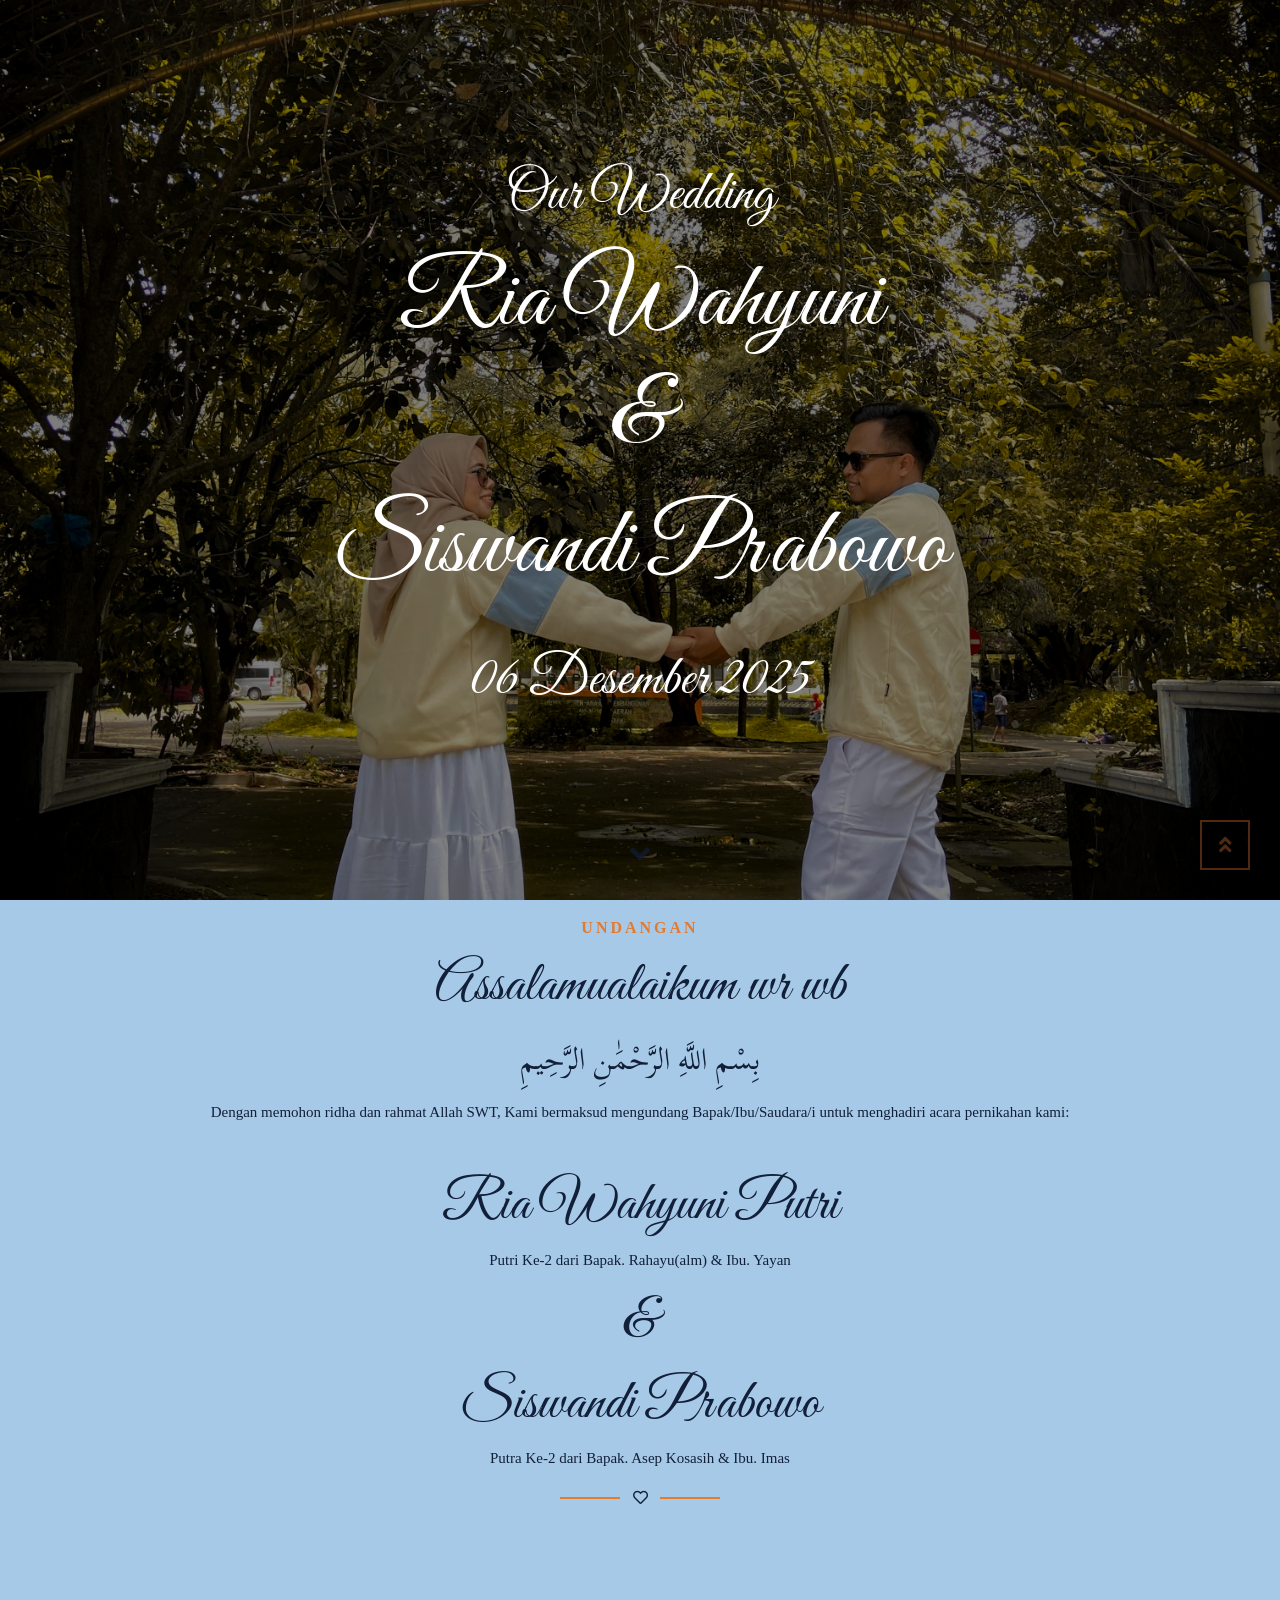
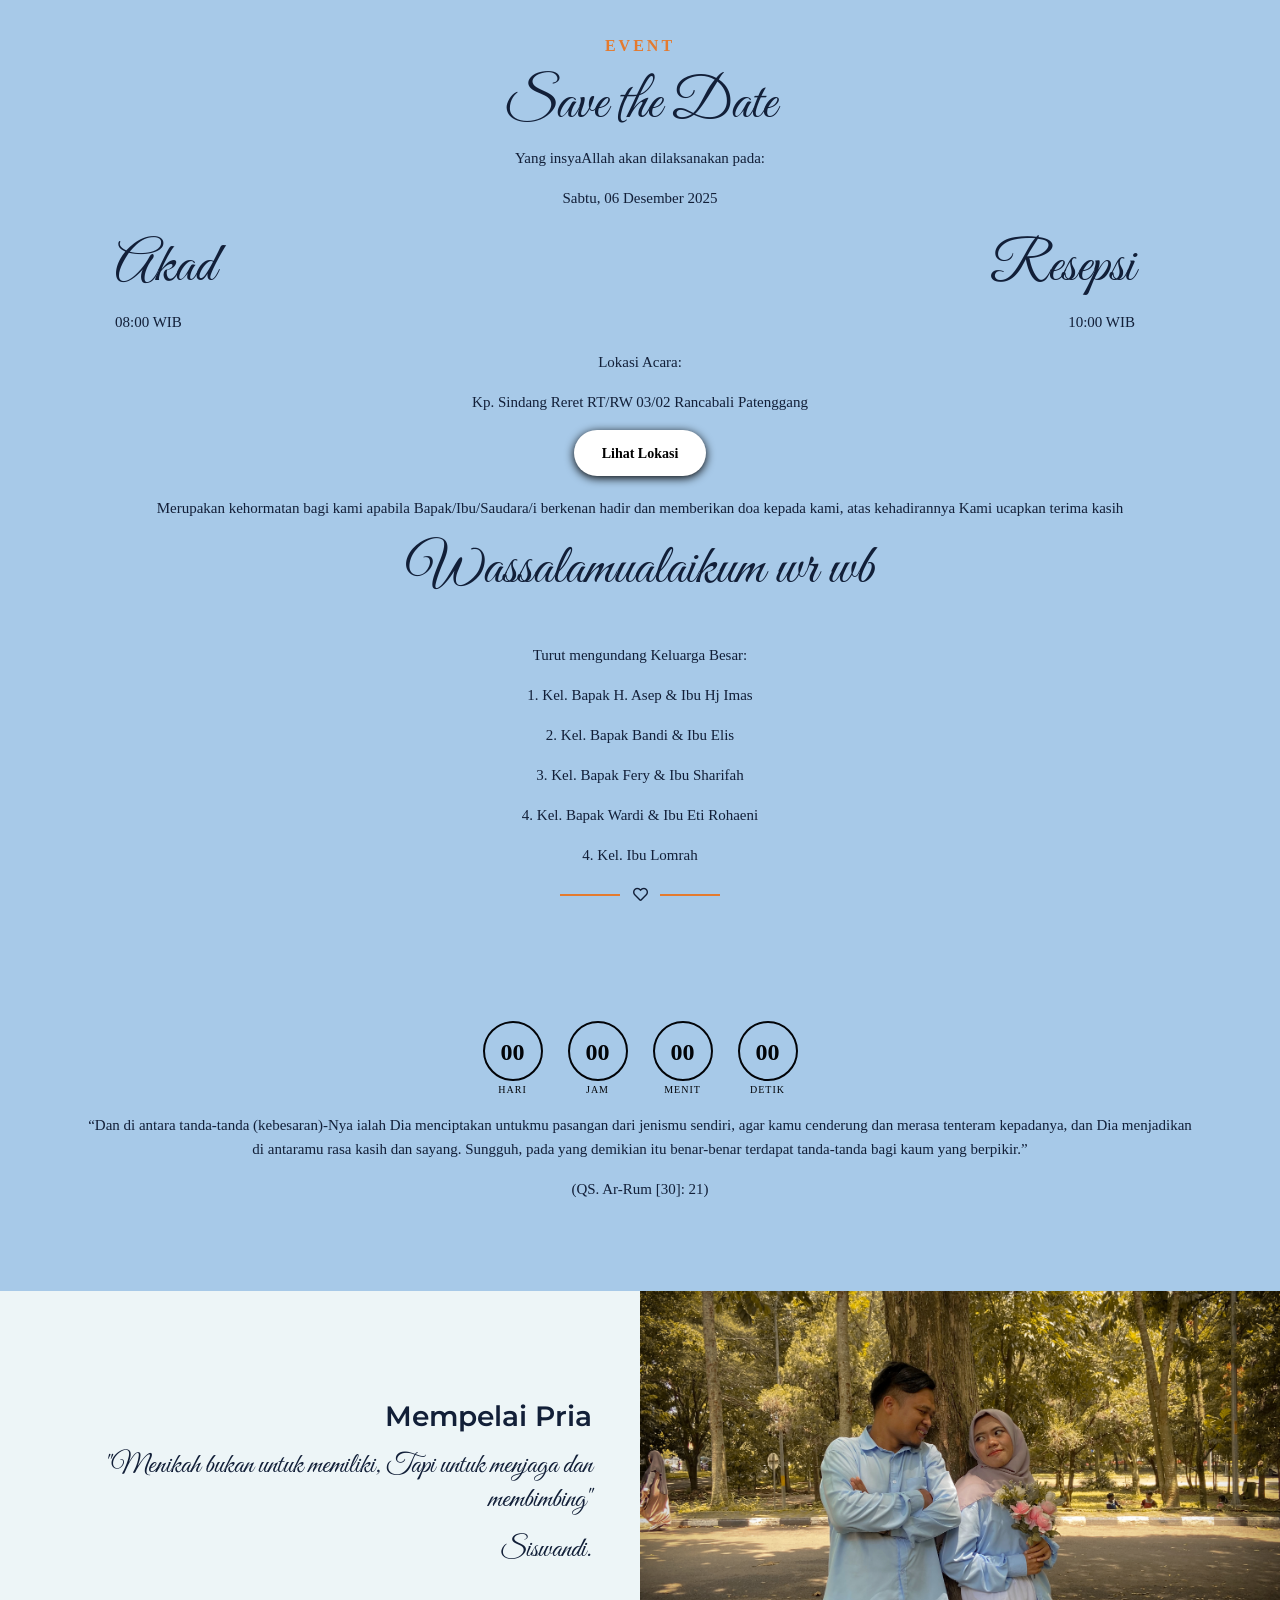
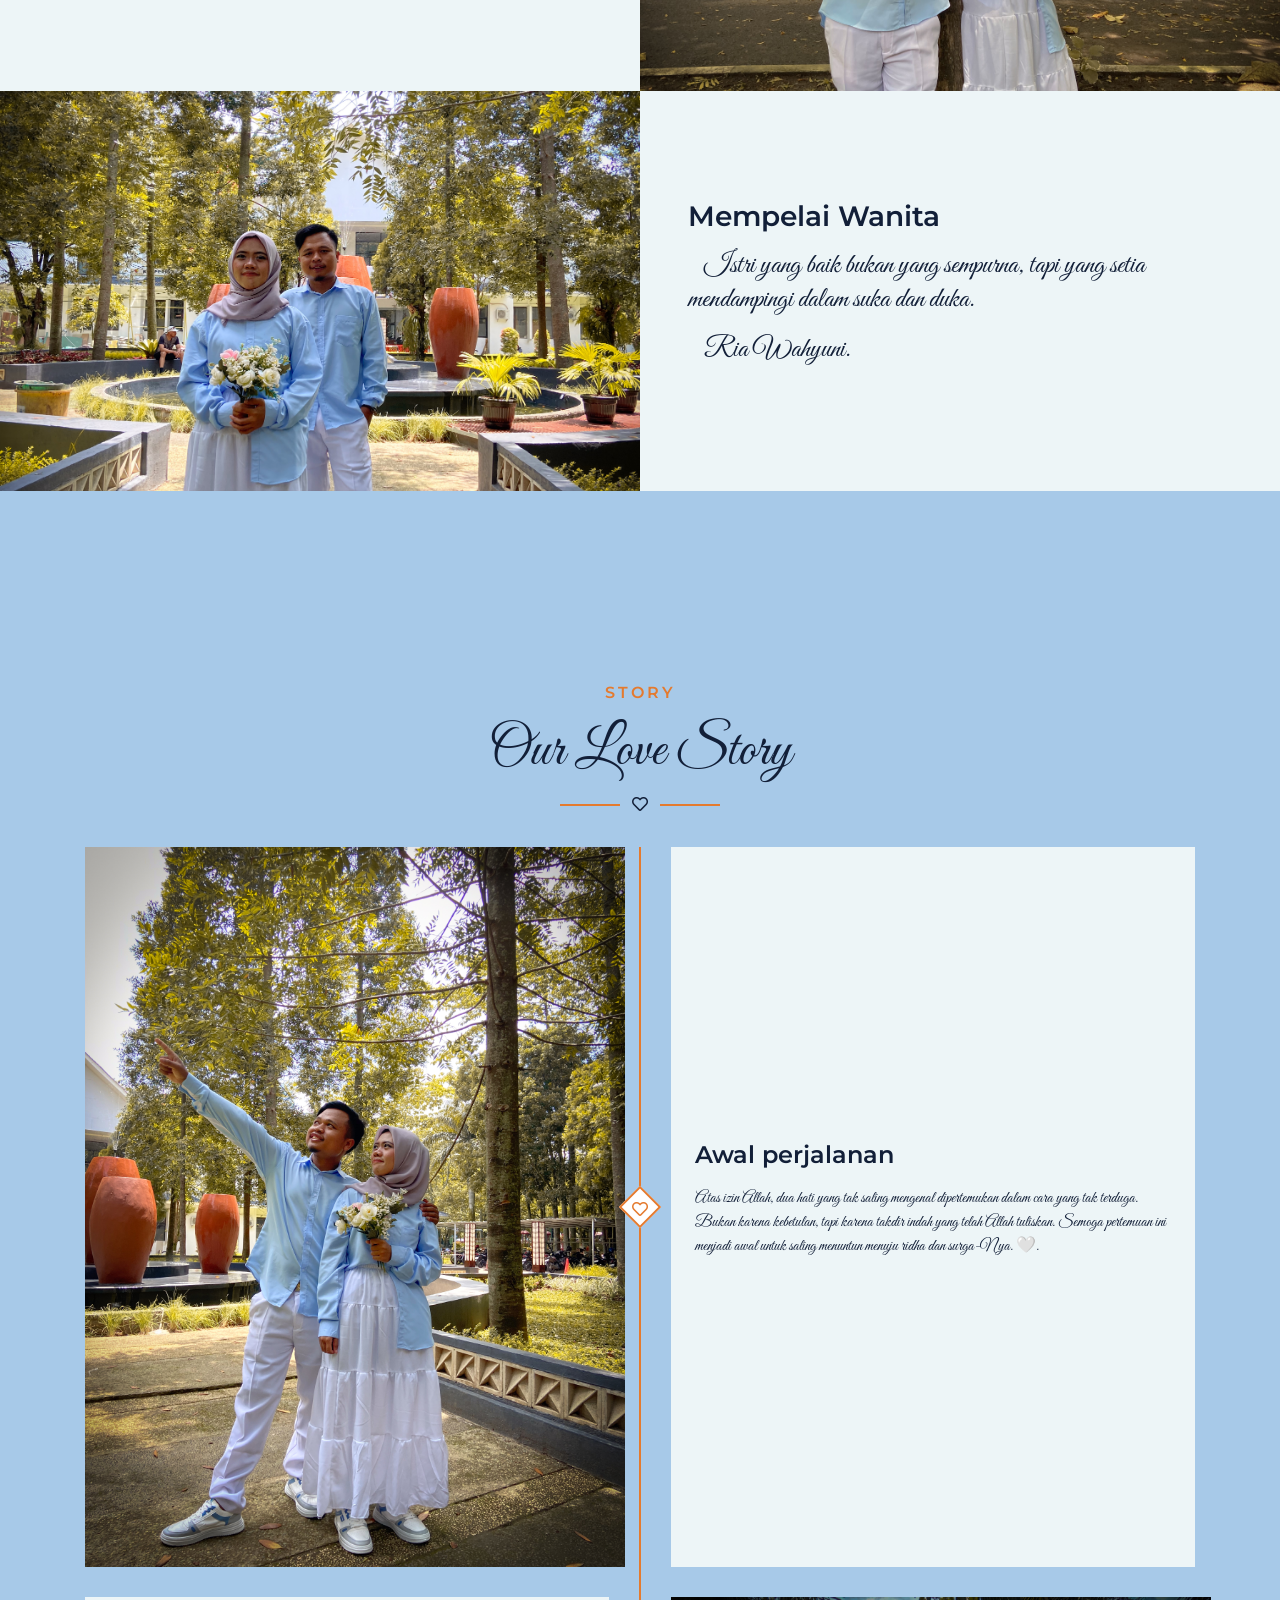
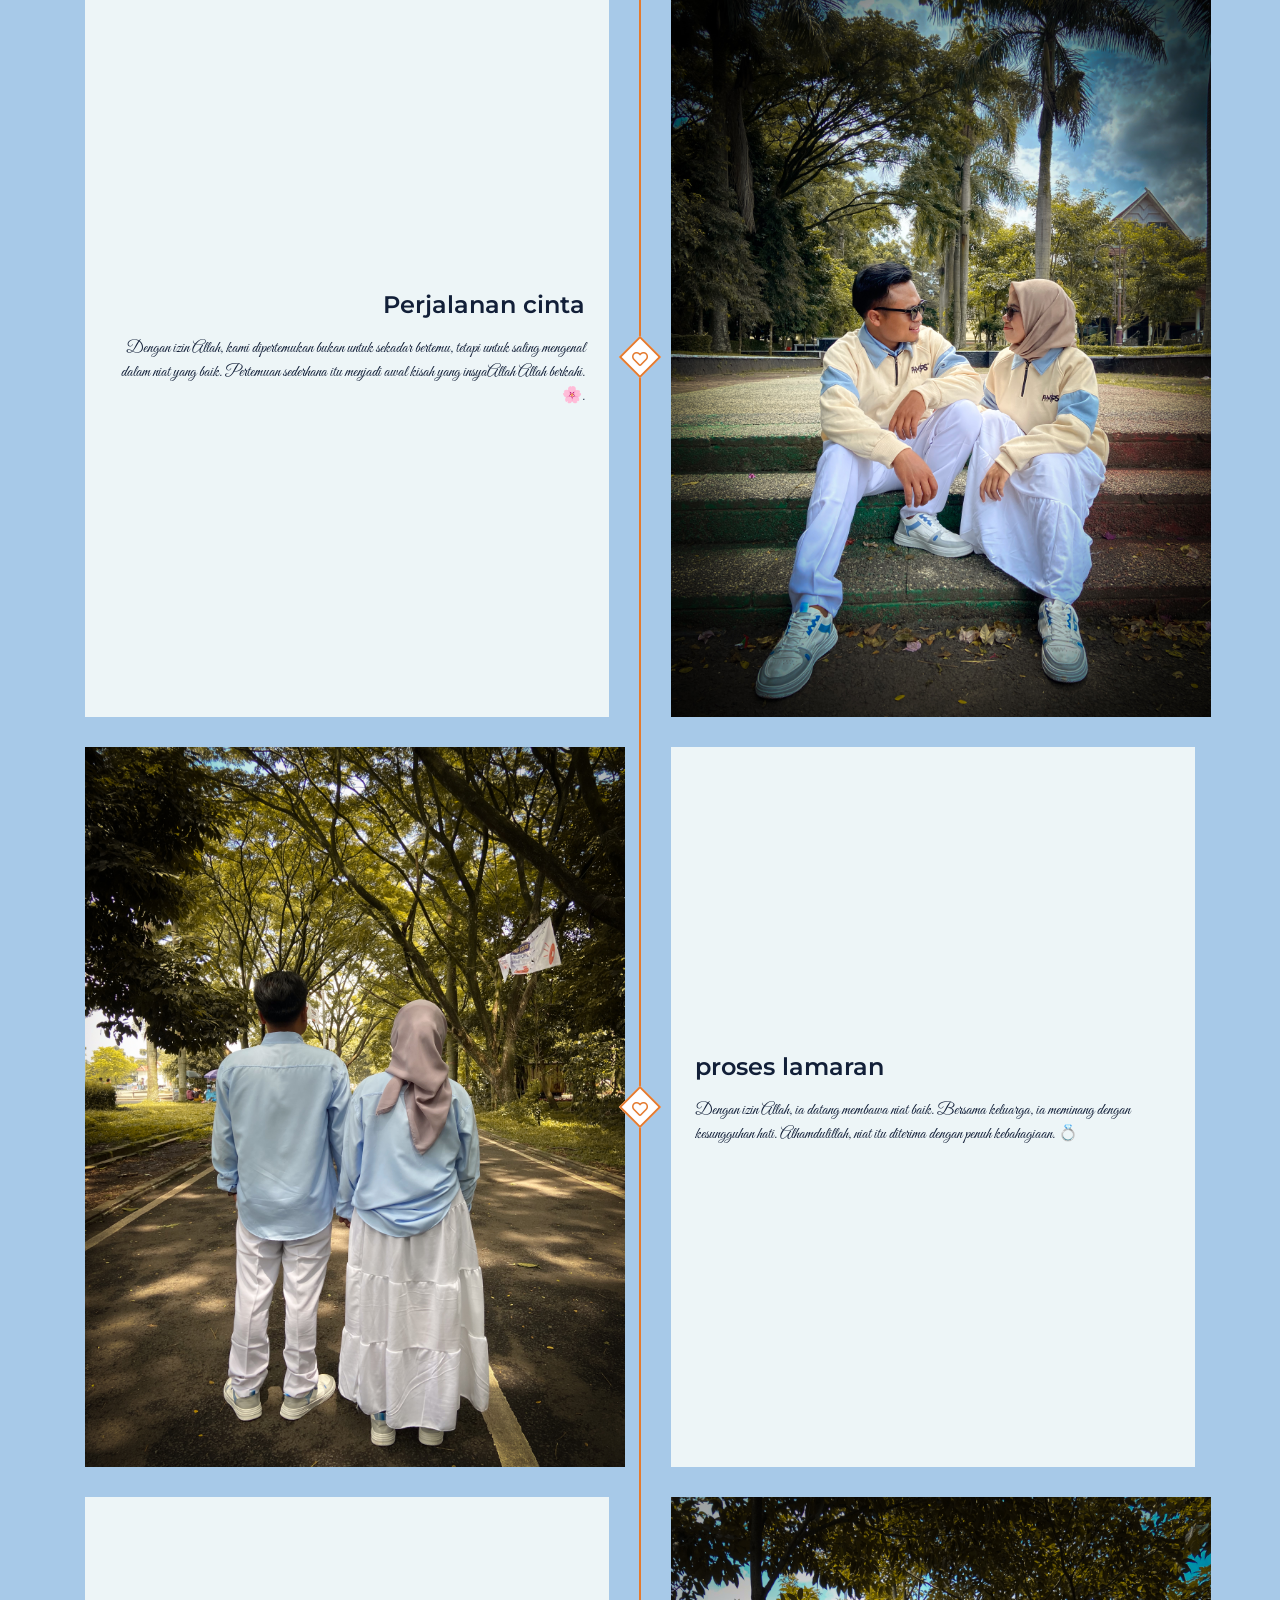
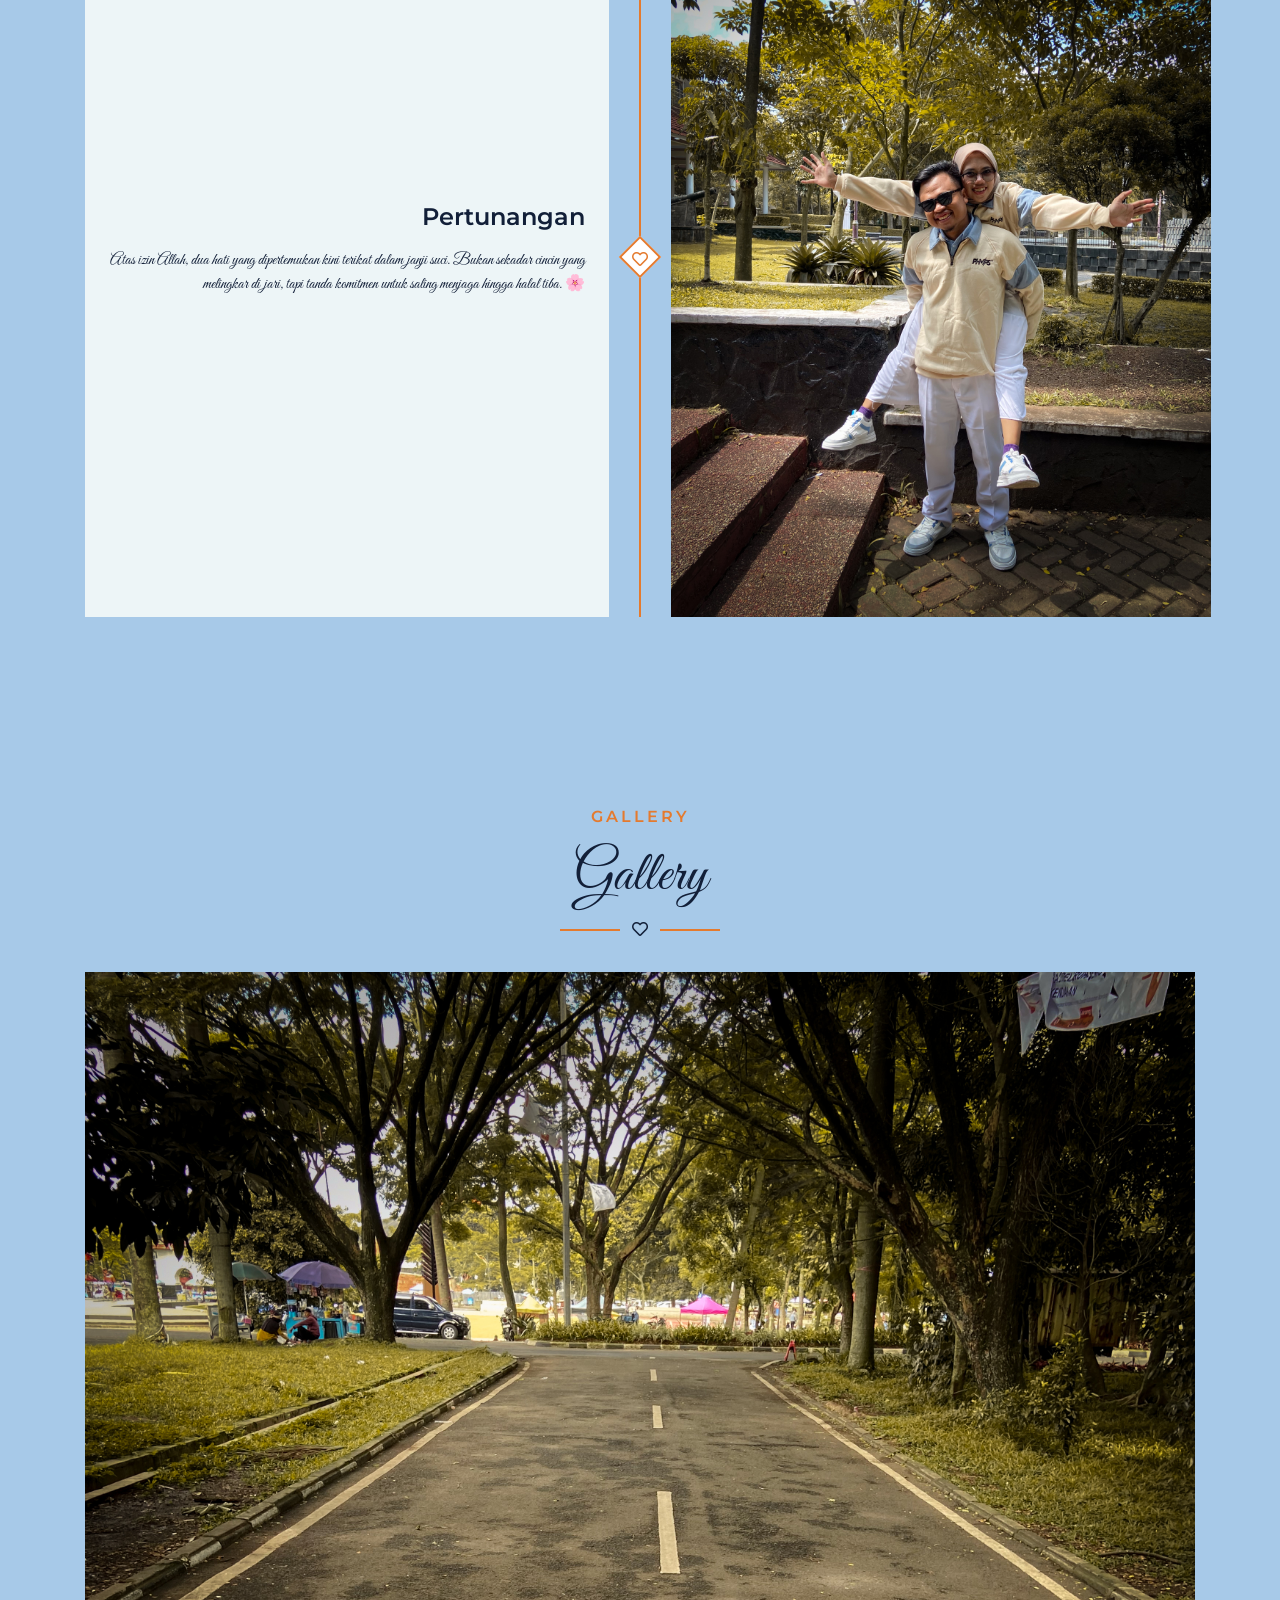
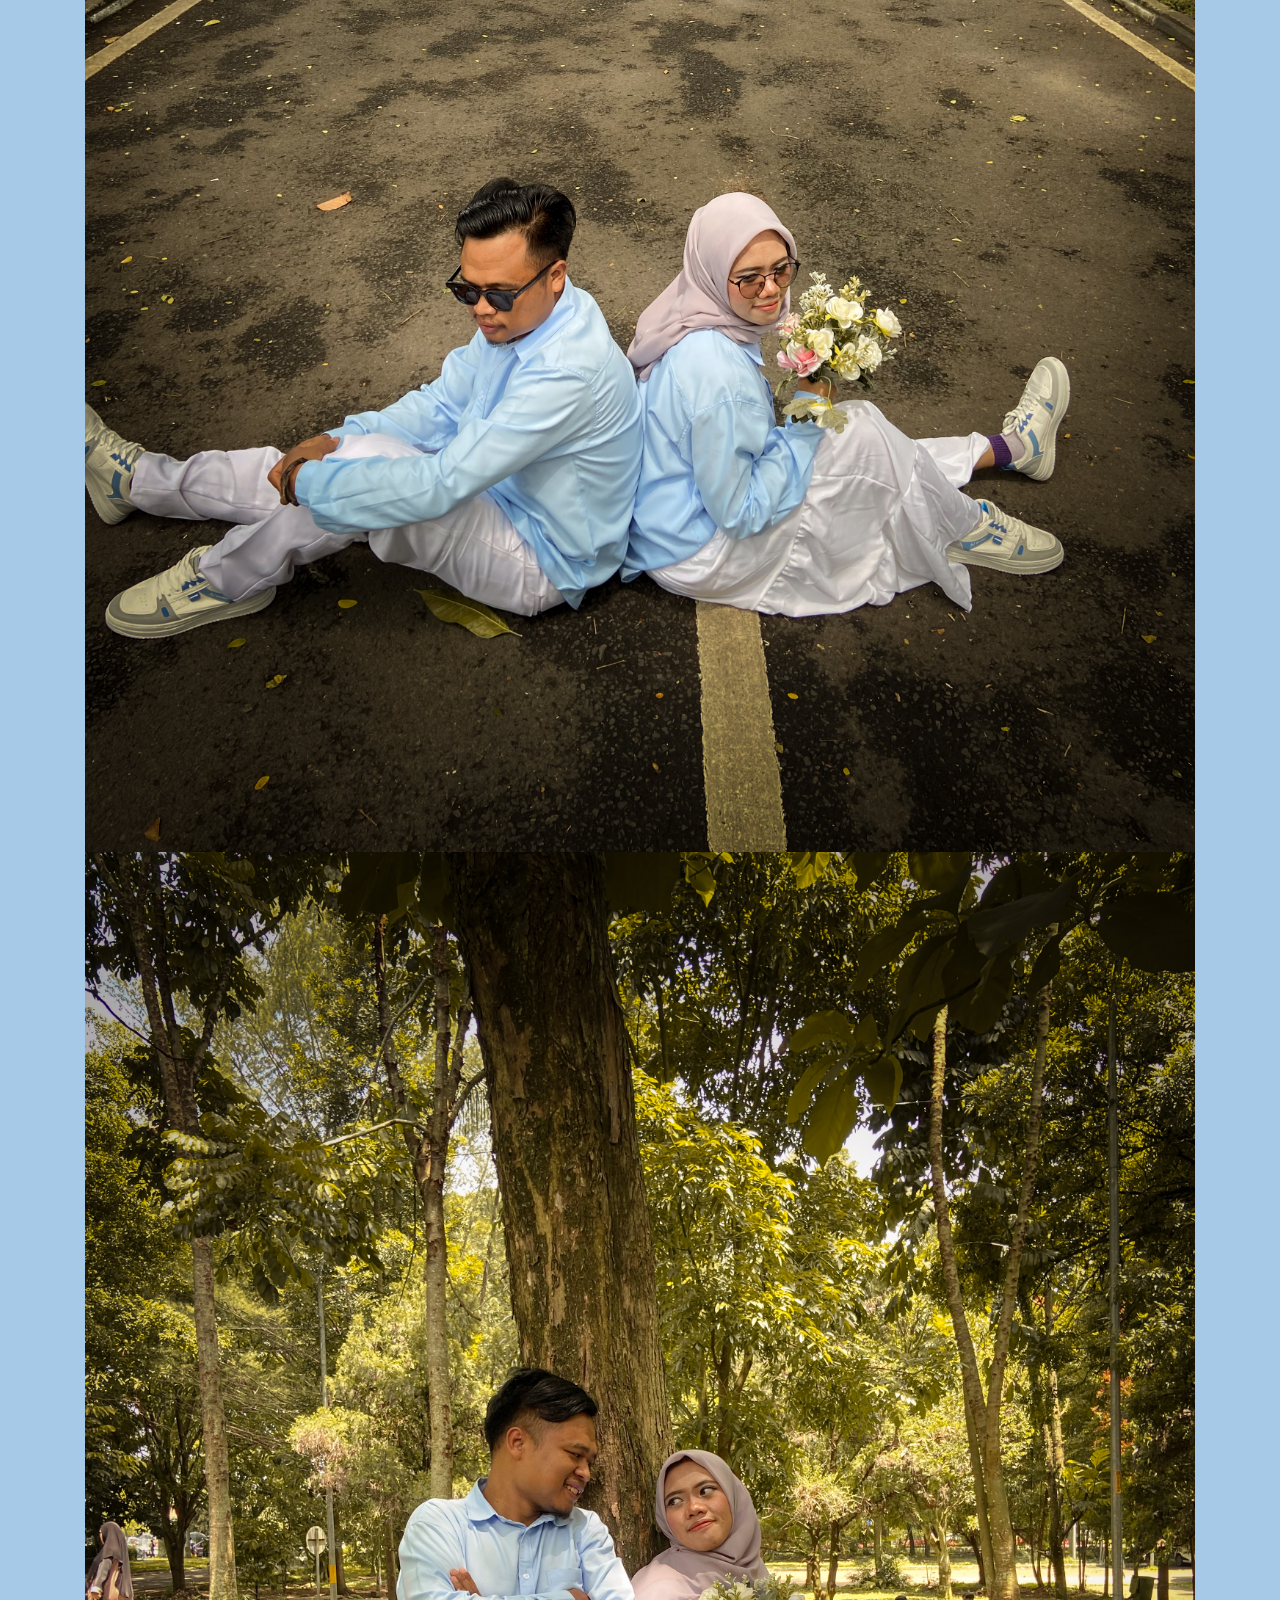
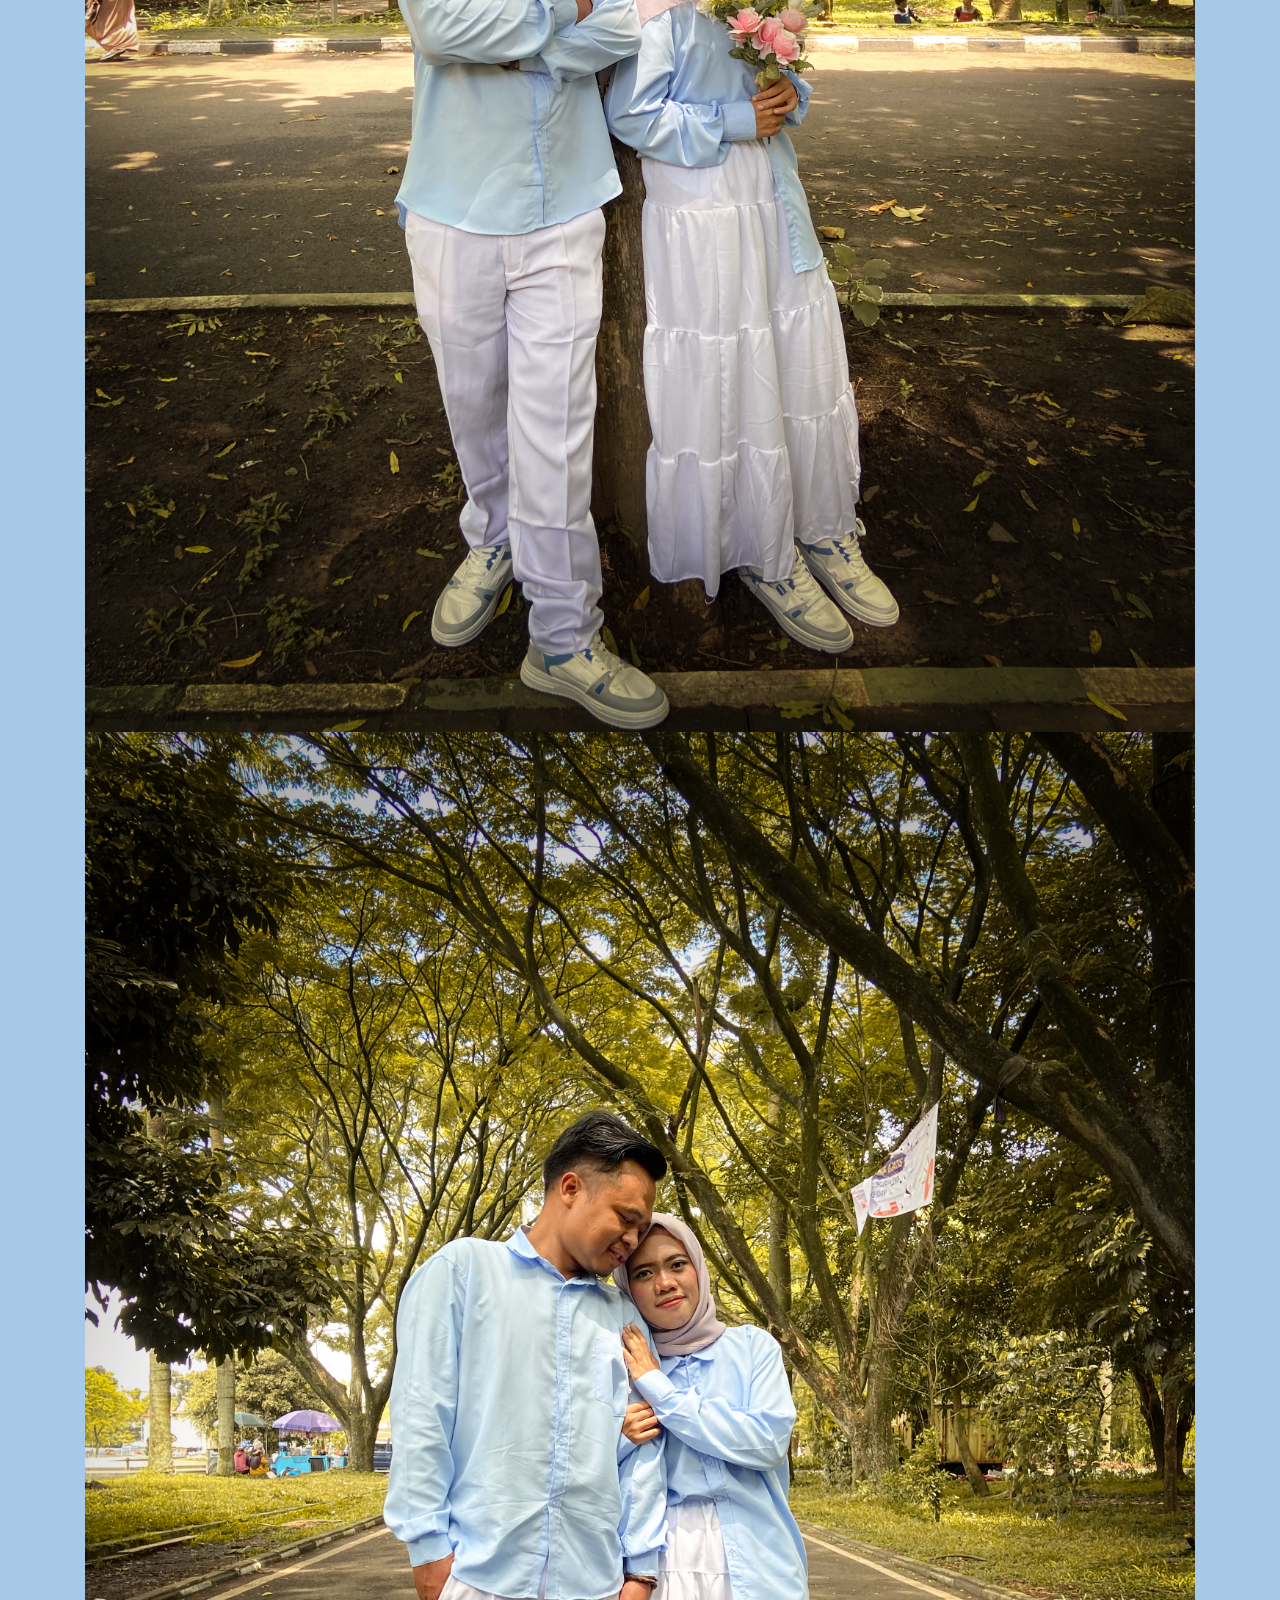
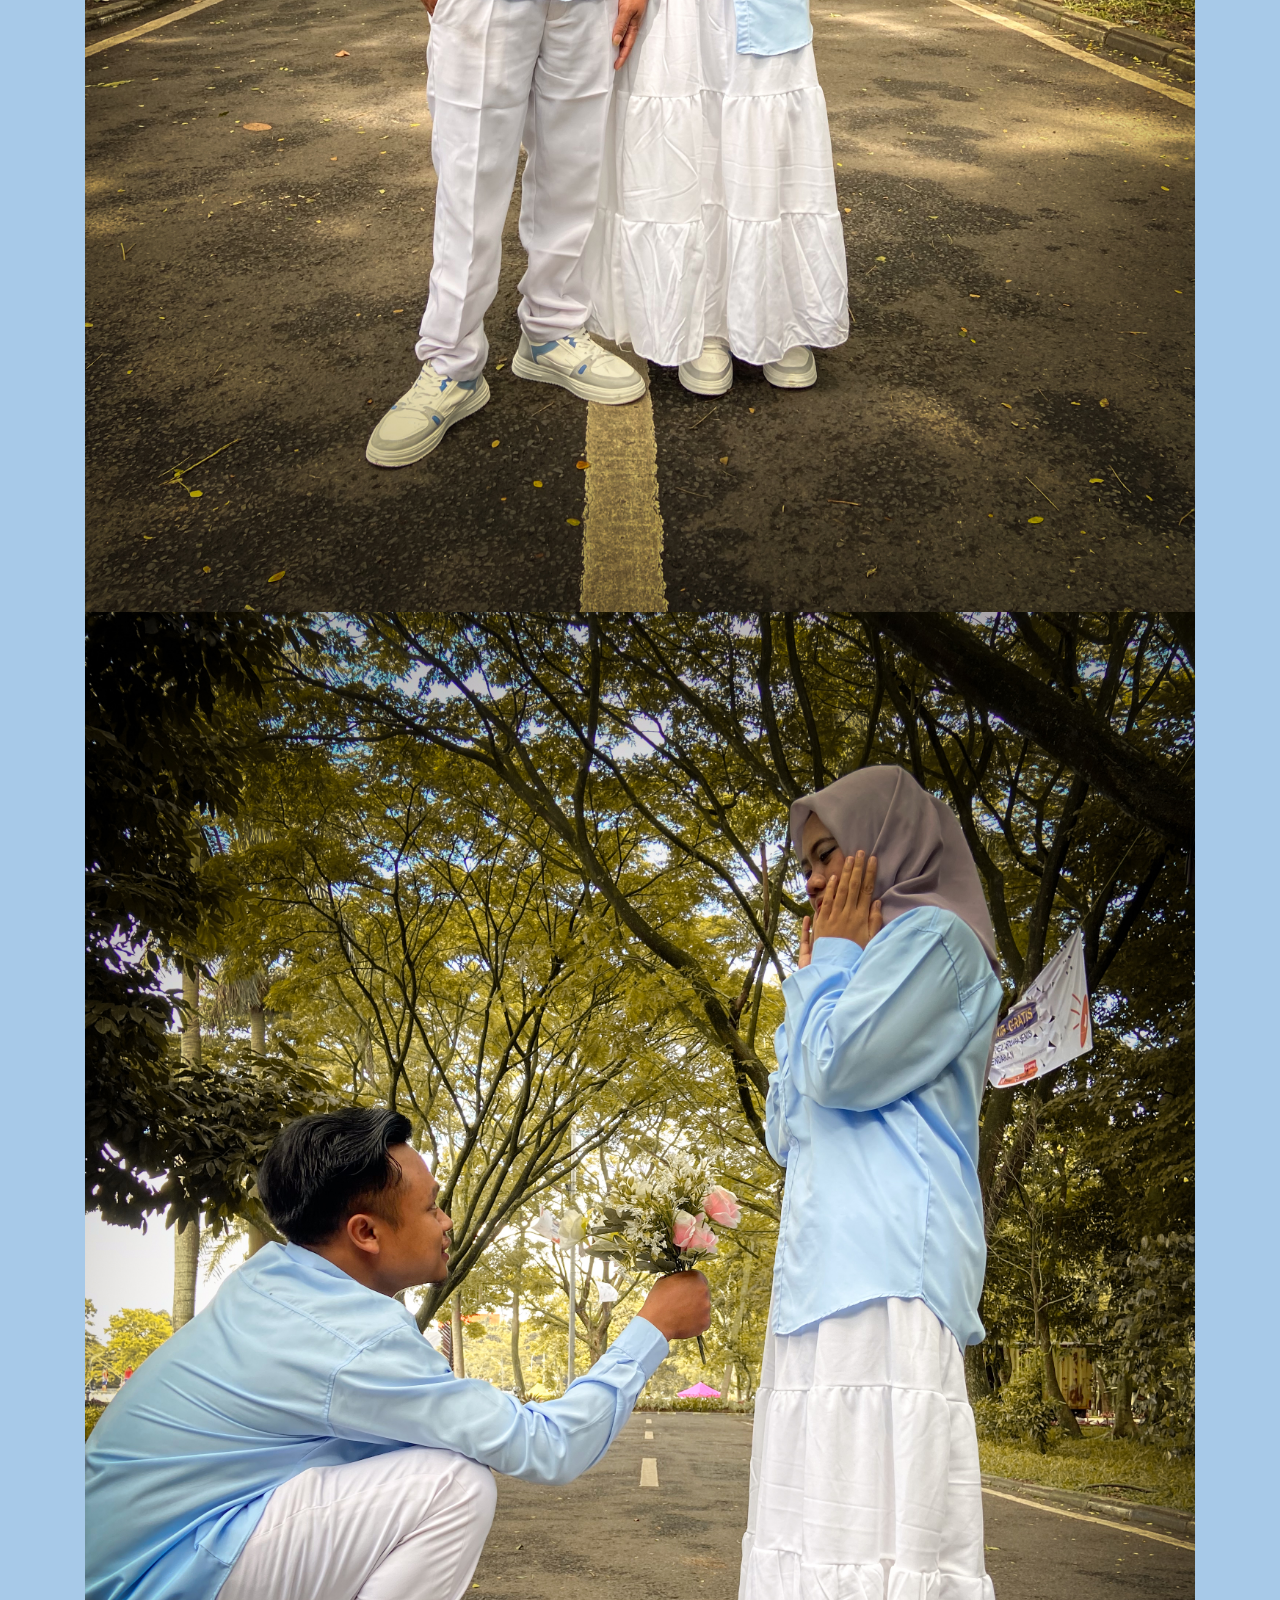
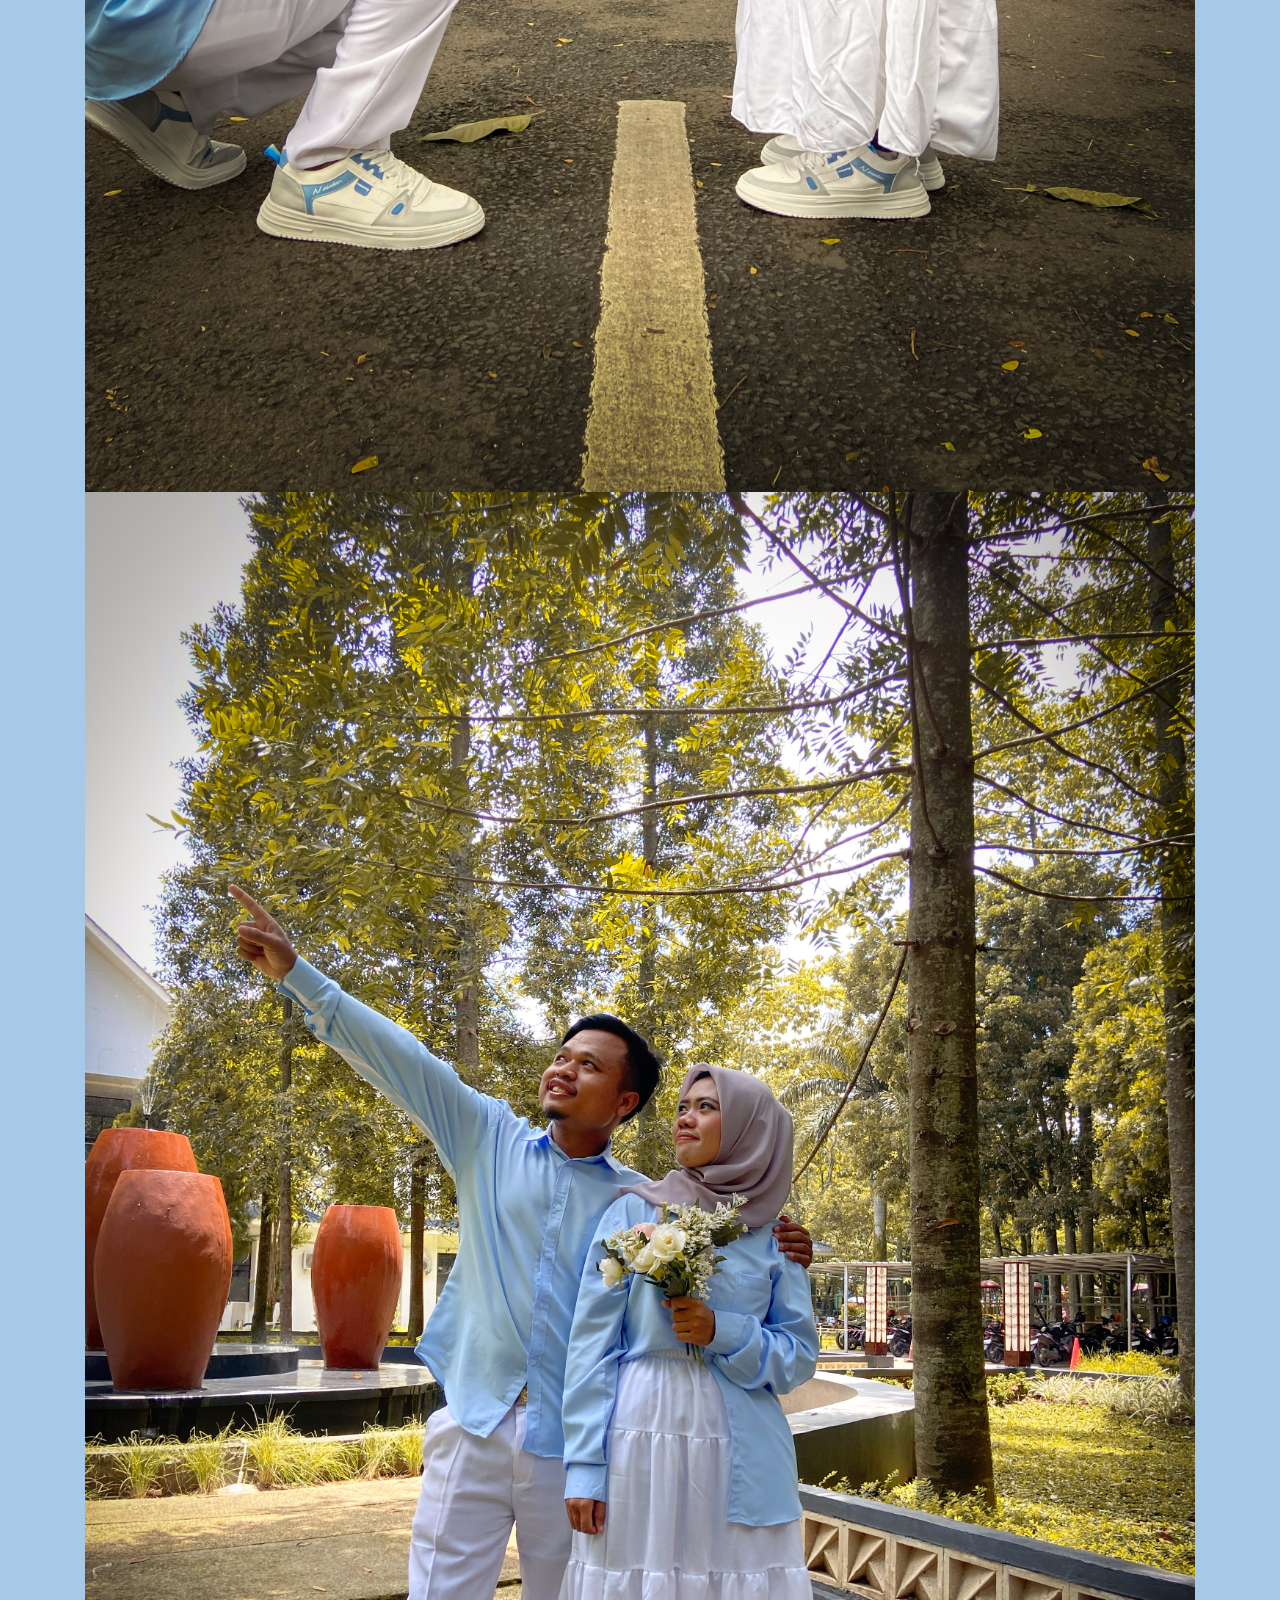
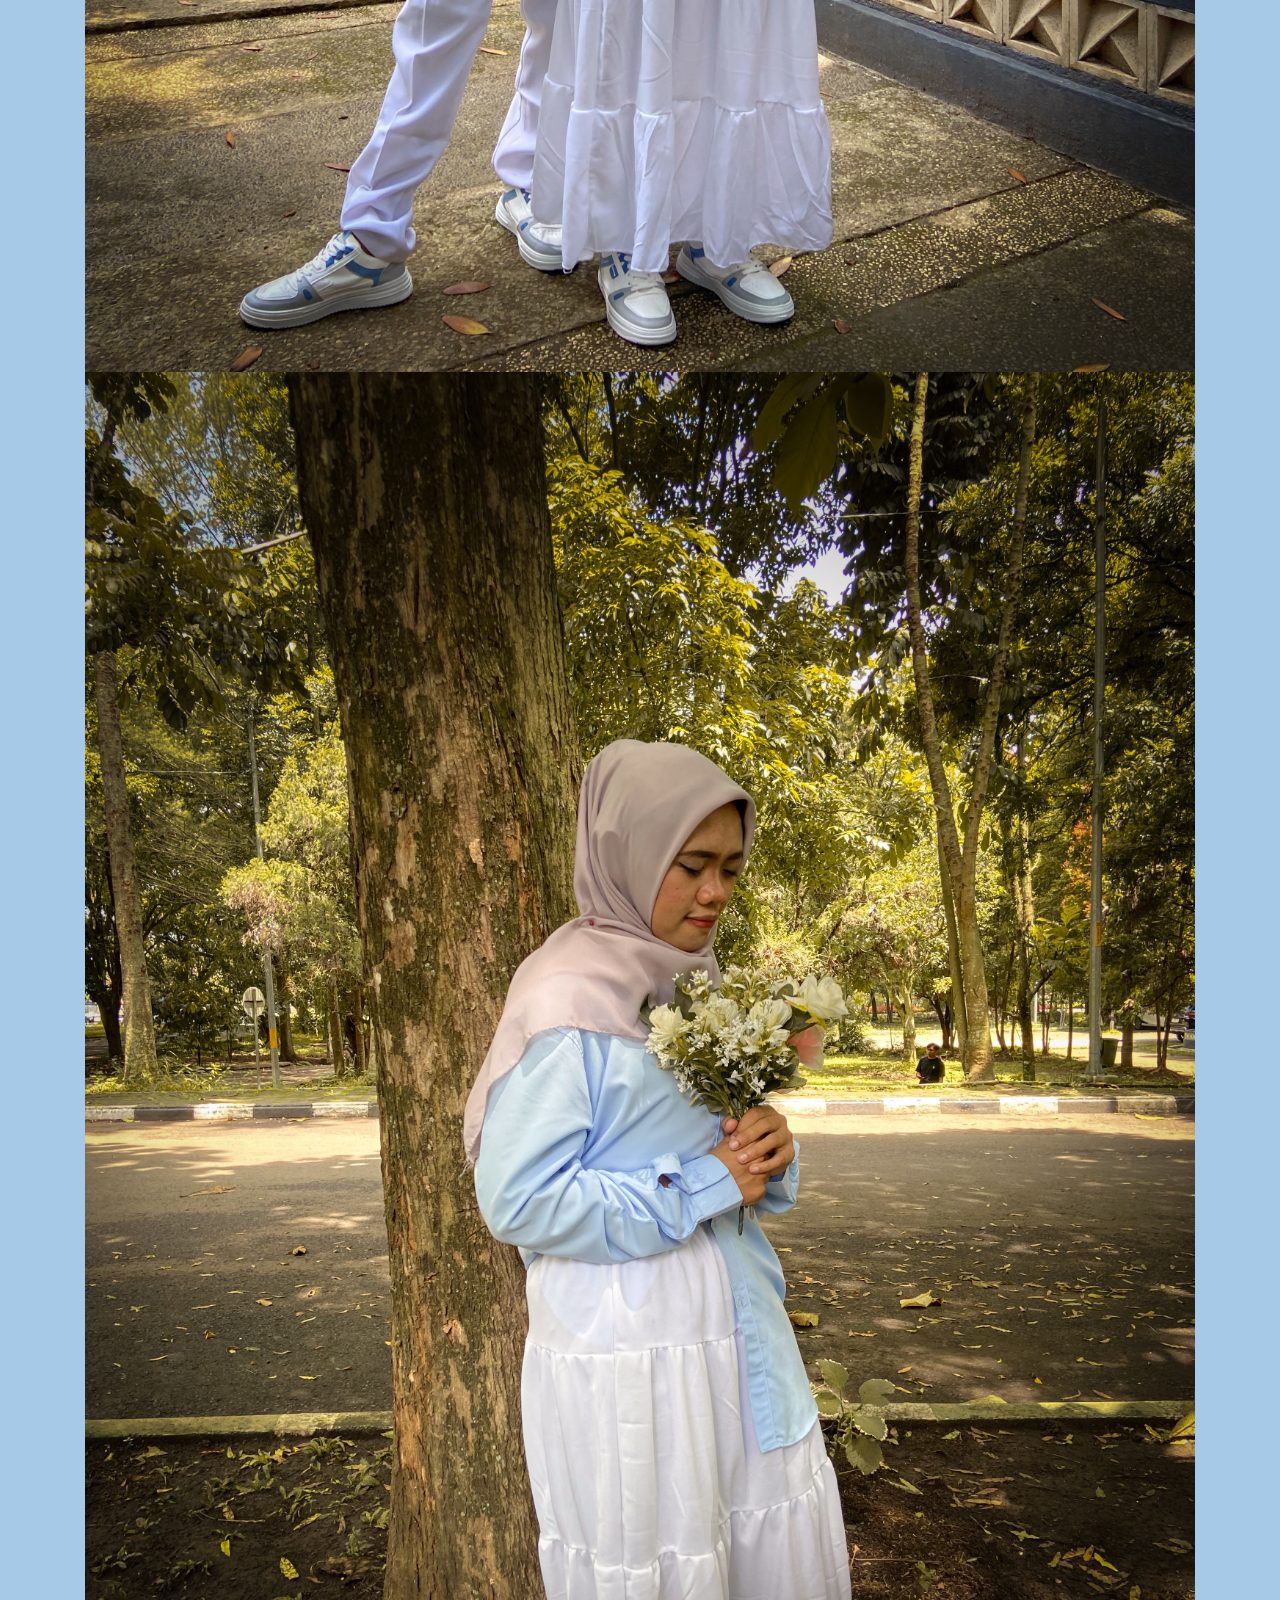
==== commit c1862f5f: "update" ====
--- a/index.html
+++ b/index.html
@@ -40,16 +40,17 @@
             <span class="navbar-toggler-icon"></span>
         </button>
         <div class="collapse navbar-collapse justify-content-between" id="navbarCollapse">
+            <a href="index.html" class="navbar-brand mx-5 d-none d-lg-block">
+                <h1 class="font-secondary text-white mb-n2">Wahyuni <span class="text-primary">&</span> Siswandi</h1>
+            </a>
             <div class="navbar-nav ml-auto py-0">
                 <a href="#home" class="nav-item nav-link active">Home</a>
                 <a href="#undangan" class="nav-item nav-link">Undangan</a>
                 <a href="#event" class="nav-item nav-link">Event</a>
                 <a href="#story" class="nav-item nav-link">Story</a>
                 <a href="#gallery" class="nav-item nav-link">Gallery</a>
-            </div>
-            <a href="index.html" class="navbar-brand mx-5 d-none d-lg-block">
-                <h1 class="font-secondary text-white mb-n2">Wahyuni <span class="text-primary">&</span> Siswandi</h1>
-            </a>
+                <a href="#moment" class="nav-item nav-link">Moment</a>
+            </div>
             <div class="navbar-nav mr-auto py-0">
                 <a href="#contact" class="nav-item nav-link">Contact</a>
             </div>
@@ -158,6 +159,7 @@
                                     <div class="section-title position-relative text-center no-line">
                                         <p class="pembuka">Lokasi Acara:</p>
                                         <p>Kp. Sindang Reret RT/RW 03/02 Rancabali Patenggang</p>
+                                        <a href="https://maps.app.goo.gl/VQPPfP9NM4GyaVyv6" target="_blank" class="btn-location" style="margin-bottom: 20px;" data-aos="zoom-in">Lihat Lokasi</a> 
                                         <p>Merupakan kehormatan bagi kami apabila Bapak/Ibu/Saudara/i berkenan hadir dan
                                             memberikan doa kepada kami, atas kehadirannya Kami ucapkan terima kasih</p>
                                         <h1 class="font-secondary display-4" style="margin-bottom: 40px;">
@@ -215,11 +217,8 @@
                 <div class="col-md-6 p-0 text-center text-md-right">
                     <div class="h-100 d-flex flex-column justify-content-center bg-secondary p-5">
                         <h3 class="mb-3">Mempelai Pria</h3>
-                        <h3 class="font-secondary font-weight-normal text-muted mb-3"><i class="text-primary pr-3"></i>
-                            <p>"Menikah bukan untuk memiliki, Tapi untuk menjaga dan membimbing"</p>
-                        </h3>
-                        <h3 class="font-secondary font-weight-normal text-muted mb-3"><i class="text-primary pr-3"></i>-
-                            Siswandi.</h3>
+                        <h3 class="font-secondary font-weight-normal text-dark mb-3"><i class="text-primary pr-3"></i>"Menikah bukan untuk memiliki, Tapi untuk menjaga dan membimbing"</h3>
+                        <h3 class="font-secondary font-weight-normal text-dark mb-3"><i class="text-primary pr-3"></i>Siswandi.</h3>
                     </div>
                 </div>
                 <div class="col-md-6 p-0" style="min-height: 400px;">
@@ -233,11 +232,8 @@
                 <div class="col-md-6 p-0 text-center text-md-left">
                     <div class="h-100 d-flex flex-column justify-content-center bg-secondary p-5">
                         <h3 class="mb-3">Mempelai Wanita</h3>
-                        <h3 class="font-secondary font-weight-normal text-muted mb-3"><i
-                                class="text-primary pr-3"></i>Istri yang baik bukan yang sempurna, tapi yang
-                            setia mendampingi dalam suka dan duka.</h3>
-                        <h3 class="font-secondary font-weight-normal text-muted mb-3"><i
-                                class="text-primary pr-3"></i>Ria Wahyuni.</h3>
+                        <h3 class="font-secondary font-weight-normal text-dark mb-3"><i class="text-primary pr-3"></i>Istri yang baik bukan yang sempurna, tapi yang setia mendampingi dalam suka dan duka.</h3>
+                        <h3 class="font-secondary font-weight-normal text-dark mb-3"><i class="text-primary pr-3"></i>Ria Wahyuni.</h3>
                     </div>
                 </div>
             </div>
@@ -263,7 +259,7 @@
                         <div class="h-100 d-flex flex-column justify-content-center bg-secondary p-4 ml-md-3">
                             <h4 class="mb-2">Awal perjalanan</h4>
                             <p class="text-uppercase mb-2"></p>
-                            <p class="font-secondary font-weight-normal text-muted mb-3">Atas izin Allah, dua
+                            <p class="font-secondary font-weight-normal text-dark mb-3">Atas izin Allah, dua
                                 hati yang tak saling mengenal
                                 dipertemukan dalam cara yang tak terduga.
                                 Bukan karena kebetulan, tapi karena takdir indah yang telah Allah
@@ -278,7 +274,7 @@
                         <div class="h-100 d-flex flex-column justify-content-center bg-secondary p-4 mr-md-3">
                             <h4 class="mb-2">Perjalanan cinta</h4>
                             <p class="text-uppercase mb-2"></p>
-                            <p class="font-secondary font-weight-normal text-muted mb-3">Dengan izin Allah, kami
+                            <p class="font-secondary font-weight-normal text-dark mb-3">Dengan izin Allah, kami
                                 dipertemukan bukan untuk sekadar
                                 bertemu,
                                 tetapi untuk saling mengenal dalam niat yang baik.
@@ -298,7 +294,7 @@
                         <div class="h-100 d-flex flex-column justify-content-center bg-secondary p-4 ml-md-3">
                             <h4 class="mb-2">proses lamaran</h4>
                             <p class="text-uppercase mb-2"></p>
-                            <p class="font-secondary font-weight-normal text-muted mb-3">Dengan izin Allah, ia
+                            <p class="font-secondary font-weight-normal text-dark mb-3">Dengan izin Allah, ia
                                 datang membawa niat baik.
                                 Bersama keluarga, ia meminang dengan kesungguhan hati.
                                 Alhamdulillah, niat itu diterima dengan penuh kebahagiaan. 💍</p>
@@ -310,7 +306,7 @@
                         <div class="h-100 d-flex flex-column justify-content-center bg-secondary p-4 mr-md-3">
                             <h4 class="mb-2">Pertunangan</h4>
                             <p class="text-uppercase mb-2"></p>
-                            <p class="font-secondary font-weight-normal text-muted mb-3">Atas izin Allah, dua
+                            <p class="font-secondary font-weight-normal text-dark mb-3">Atas izin Allah, dua
                                 hati yang dipertemukan kini terikat
                                 dalam janji suci.
                                 Bukan sekadar cincin yang melingkar di jari,
@@ -328,13 +324,13 @@
 
 
     <!-- Gallery Start / untuk atur foto-->
-    <div class="container-fluid bg-gallery" id="gallery"
-        style="padding: 120px 0; margin: 90px 0; background-color: #ADD8E6;">
-        <div class="section-title position-relative text-center" style="margin-bottom: 120px;">
-            <h6 class="text-uppercase text-primary mb-3" style="letter-spacing: 3px;">Gallery</h6>
-            <h1 class="font-secondary display-4 text-white">Our Photo Gallery</h1>
-            <i class="far fa-heart text-white"></i>
-        </div>
+    <div class="container-fluid py-5 section-warna-hitam " id="gallery">
+        <div class="container pt-5 pb-3">
+            <div class="section-title position-relative text-center">
+                <h6 class="text-uppercase text-primary mb-3" style="letter-spacing: 3px;">Gallery</h6>
+                <h1 class="font-secondary display-4">Gallery</h1>
+                <i class="far fa-heart text-dark"></i>
+            </div>
         <div class="owl-carousel gallery-carousel">
             <div class="gallery-item">
                 <img class="img-fluid w-100" src="img/ria.10.jpg" alt="">
@@ -359,50 +355,40 @@
     <!-- Gallery End -->
 
 
-    <!-- Event Start -->
-    <div class="container-fluid py-5" id="event">
+    <!-- Moment Start -->
+    <div class="container-fluid py- no-line" id="moment" >
         <div class="container py-5">
             <div class="section-title position-relative text-center">
-                <h6 class="text-uppercase text-primary mb-3" style="letter-spacing: 3px;">Undangan</h6>
-                <h1 class="font-secondary display-4">Our Wedding </h1>
                 <i class="far fa-heart text-dark"></i>
             </div>
 
-            <div class="row justify-content-center">
-                <h1 class="font-secondary display-4">Assalamualaikum wr wb</h1>
-                <div class="col-md-6 text-center">
-                    <p class="font-secondary font-weight-normal text-muted mb-3">
-                        Dengan memohon rahmat dan ridha Allah-SWT, kami bermaksud mengundang
-                        Bapak/Ibu/Saudara/i untuk hadir dan memberikan doa restu pada acara pernikahan kami:</p>
-                </div>
-            </div>
             <div class="row">
-                <div class="col-md-6 border-right border-primary">
+                <div class="col-md-6">
                     <div class="text-center text-md-right mr-md-3 mb-4 mb-md-0">
                         <img class="img-fluid mb-4" src="img/ria16.jpg" alt="">
-                        <h4 class="mb-3">Tanggal acara</h4>
+                    <!--    <h4 class="mb-3">Tanggal acara</h4>
                         <p class="mb-2">123 Street, New York, USA</p>
-                        <p class="mb-0">12:00AM - 13:00PM</p>
+                        <p class="mb-0">12:00AM - 13:00PM</p>-->
                     </div>
                 </div>
                 <div class="col-md-6">
                     <div class="text-center text-md-left ml-md-3">
                         <img class="img-fluid mb-4" src="img/ria17.jpg" alt="">
-                        <h4 class="mb-3">Wedding Party</h4>
+                    <!--    <h4 class="mb-3">Wedding Party</h4>
                         <p class="mb-2">123 Street, New York, USA</p>
-                        <p class="mb-0">12:00AM - 13:00PM</p>
-                    </div>
-                </div>
-            </div>
-        </div>
-    </div>
-    <!-- Event End -->
+                        <p class="mb-0">12:00AM - 13:00PM</p>-->
+                    </div>
+                </div>
+            </div>
+        </div>
+    </div>
+    <!-- Moment End -->
 
     <!-- Footer Start -->
-    <div class="container-fluid text-dark py-5" id="contact" style="background-color: #ADD8E6; margin-top: 90px;">
+    <div class="container-fluid text-dark py-5" id="contact" style="background-color: #FFFFFF; margin-top: 90px;">
         <div class="container text-center py-5">
             <div class="section-title position-relative text-center">
-                <h1 class="font-secondary display-3 text-dark">Thank You</h1>
+                <h1 class="font-secondary display-3 text-dark">Terimakasih</h1>
                 <i class="far fa-heart text-dark"></i>
             </div>
         </div>
@@ -411,7 +397,7 @@
             <span class="px-3">|</span>
             <p class="text-dark" href="#">081022156106</p>
         </div>
-        <p class="m-0">&copy; <a class="text-primary" href="#">Wedding</a>. Designed by <a class="text-primary"
+        <p class="m-0">&copy; <a class="text-primary" href="#" >Wedding</a>. Designed by <a class="text-primary"
                 href="https://www.instagram.com/rianatrisnawaty?igsh=MXg1ZHVuY2c1eWIxdw==">Riana trisnawati</a>
         </p>
     </div>
--- a/css/style.css
+++ b/css/style.css
@@ -11036,3 +11036,18 @@
     letter-spacing: 1px;
     color: #020408;
 }
+
+.btn-location,
+#openBtn {
+  display: inline-block;
+  padding: 12px 28px;
+  background-color: #fff; 
+  font-weight: 600;
+  border: none;
+  border-radius: 60px;
+  text-decoration: none;
+  transition: all 0.5s ease;
+  box-shadow: 0 2px 10px;
+  font-size: 14px;
+  color: black; 
+}
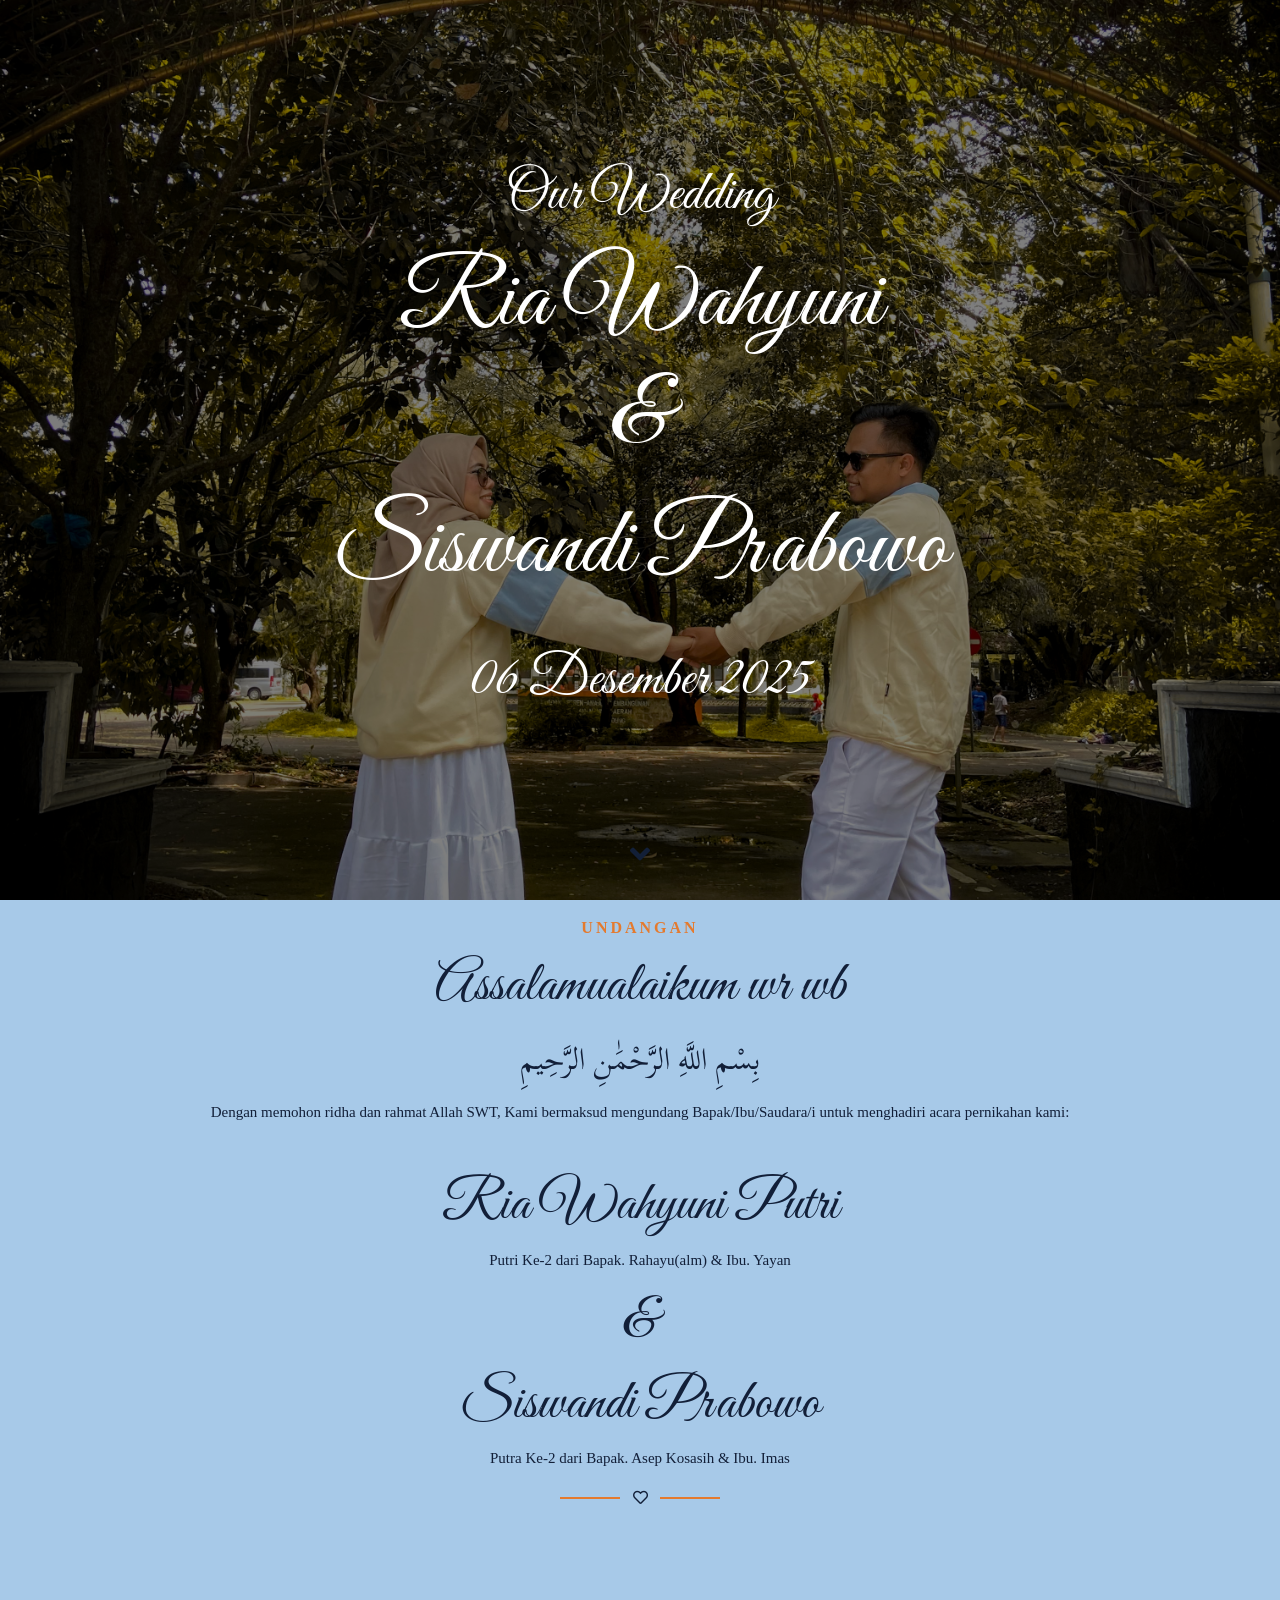
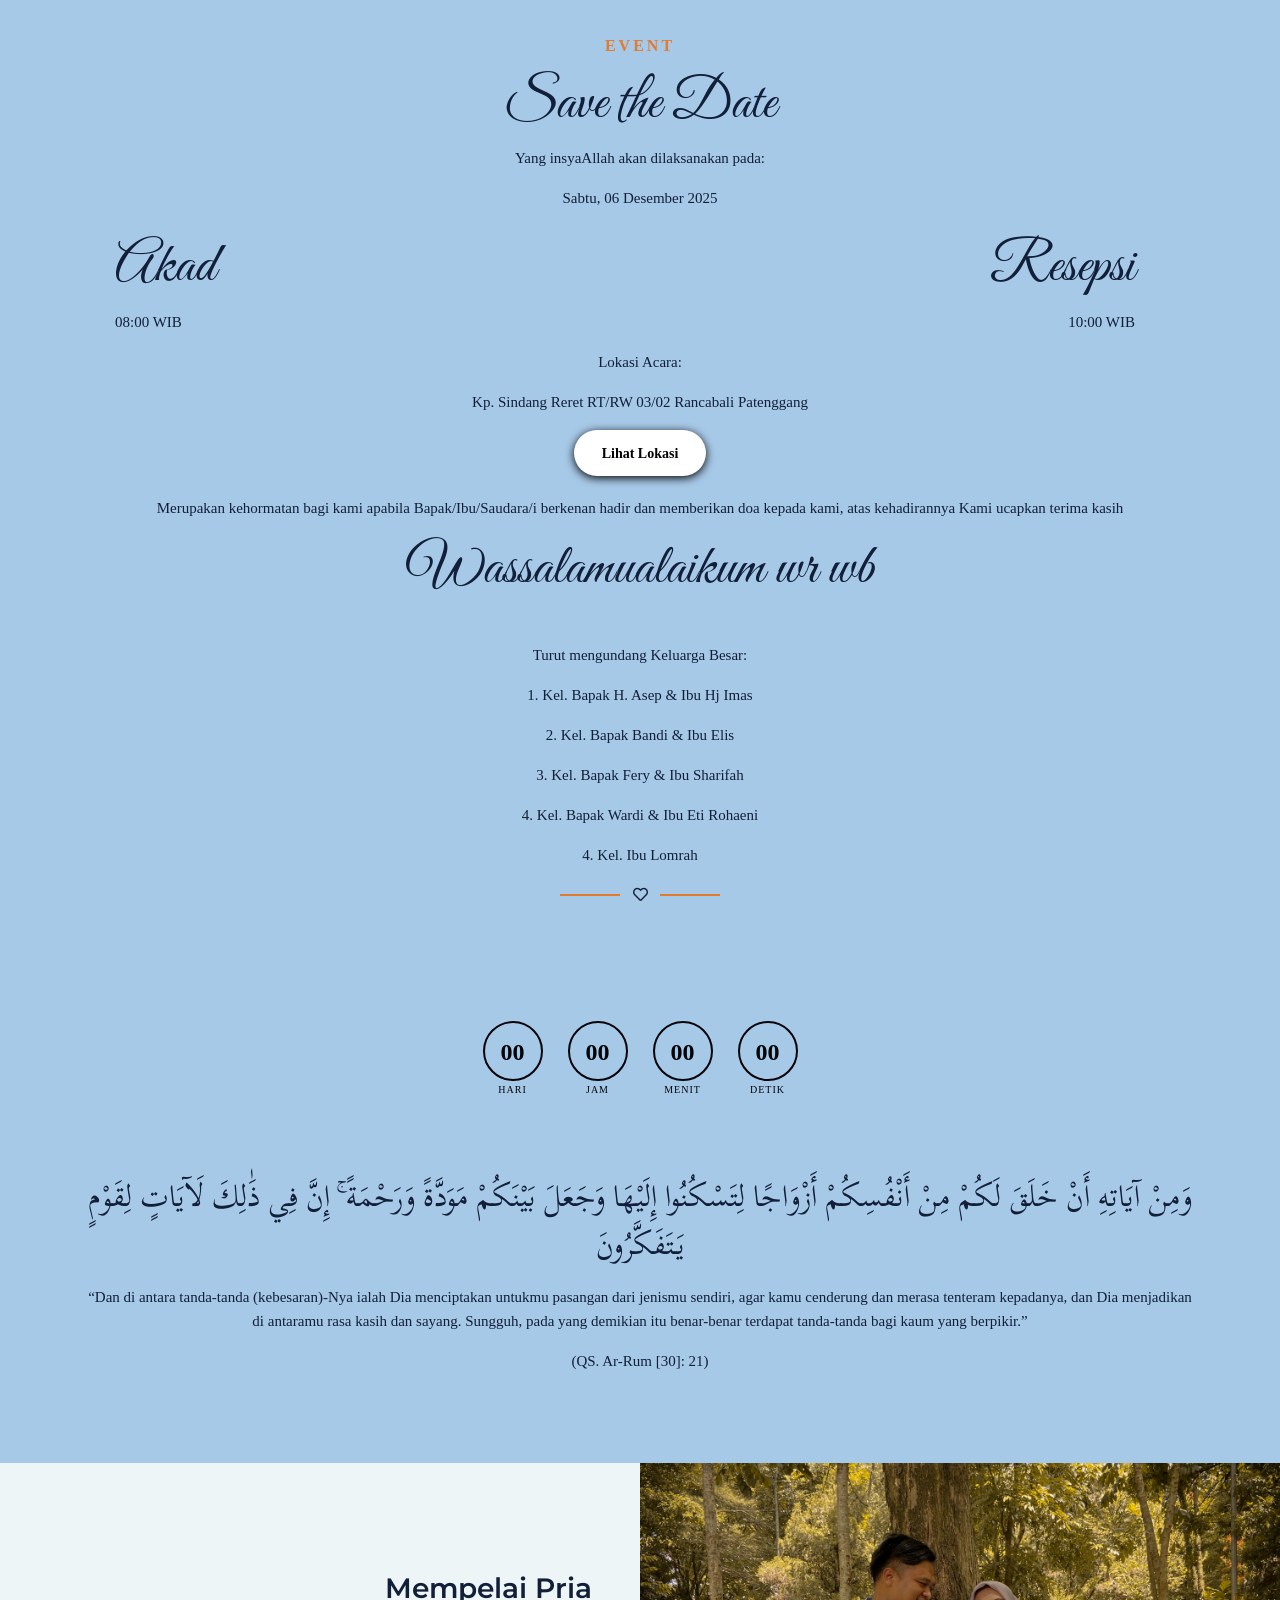
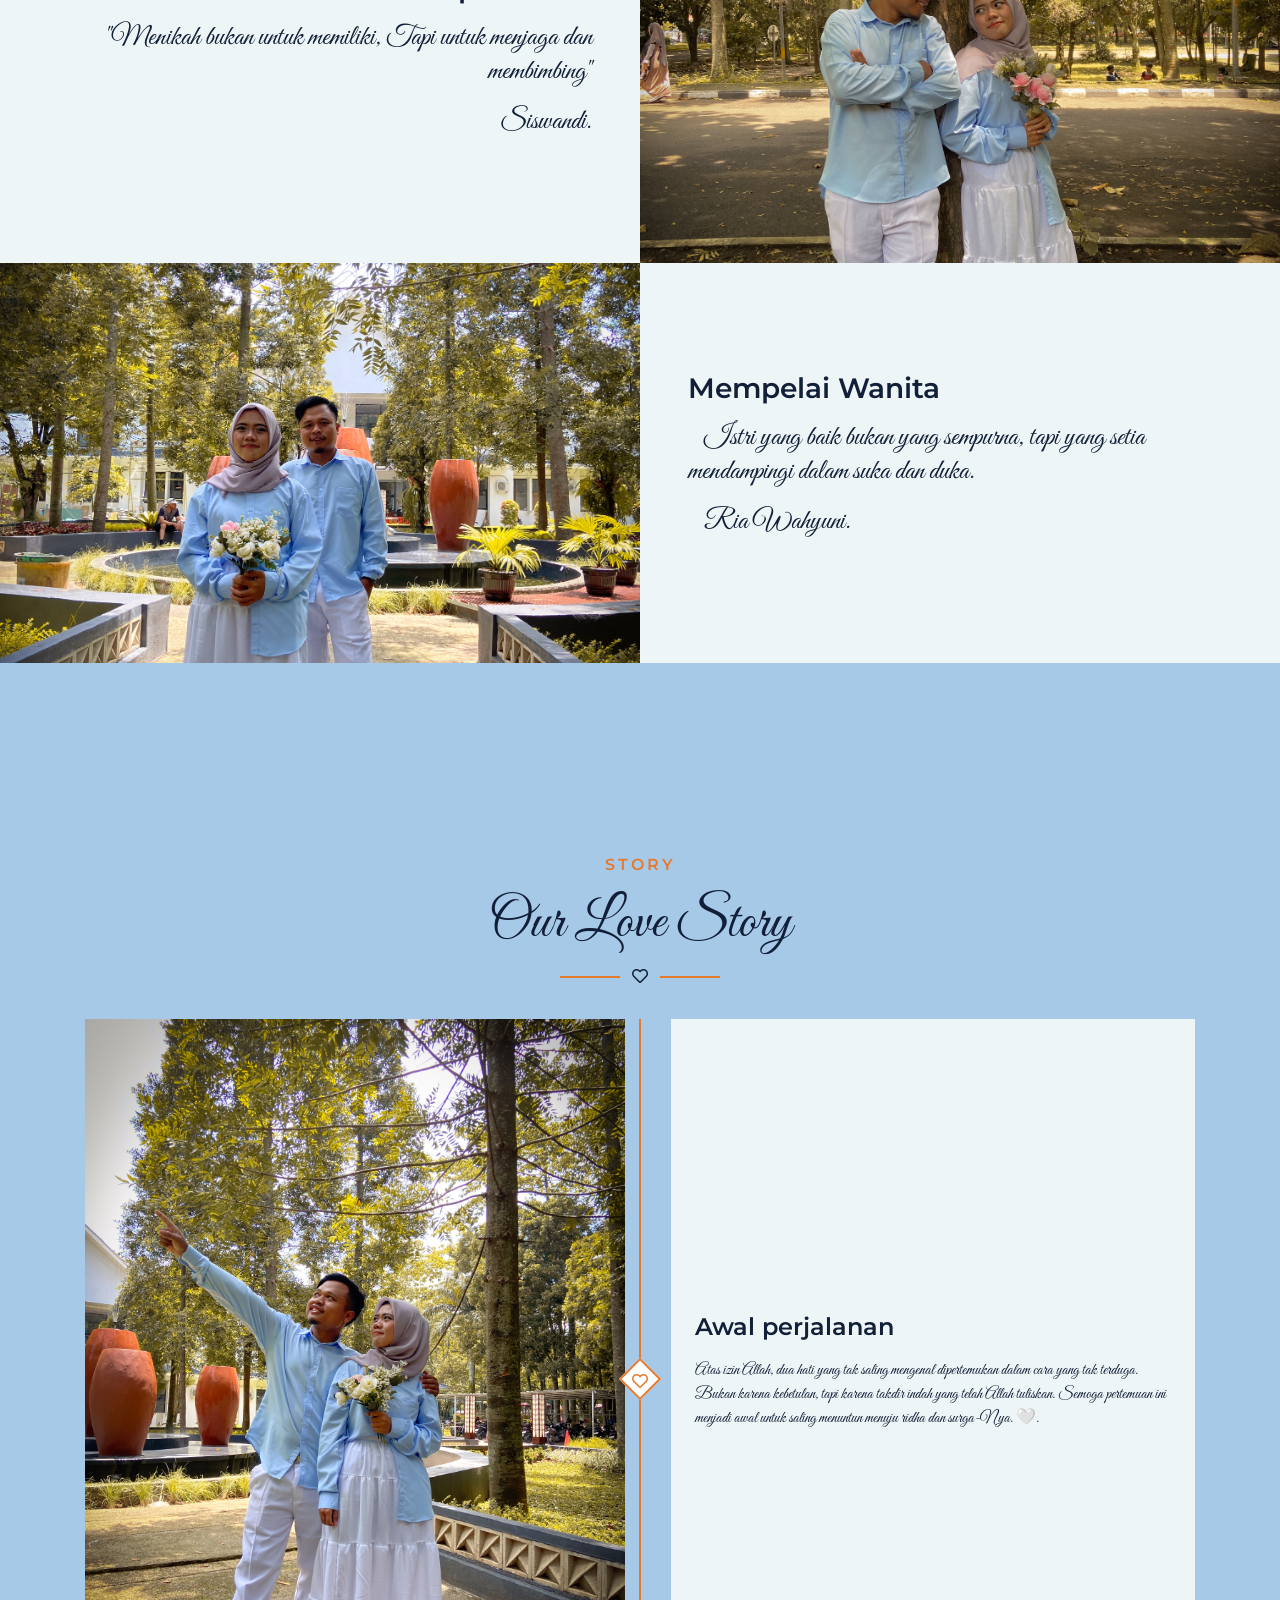
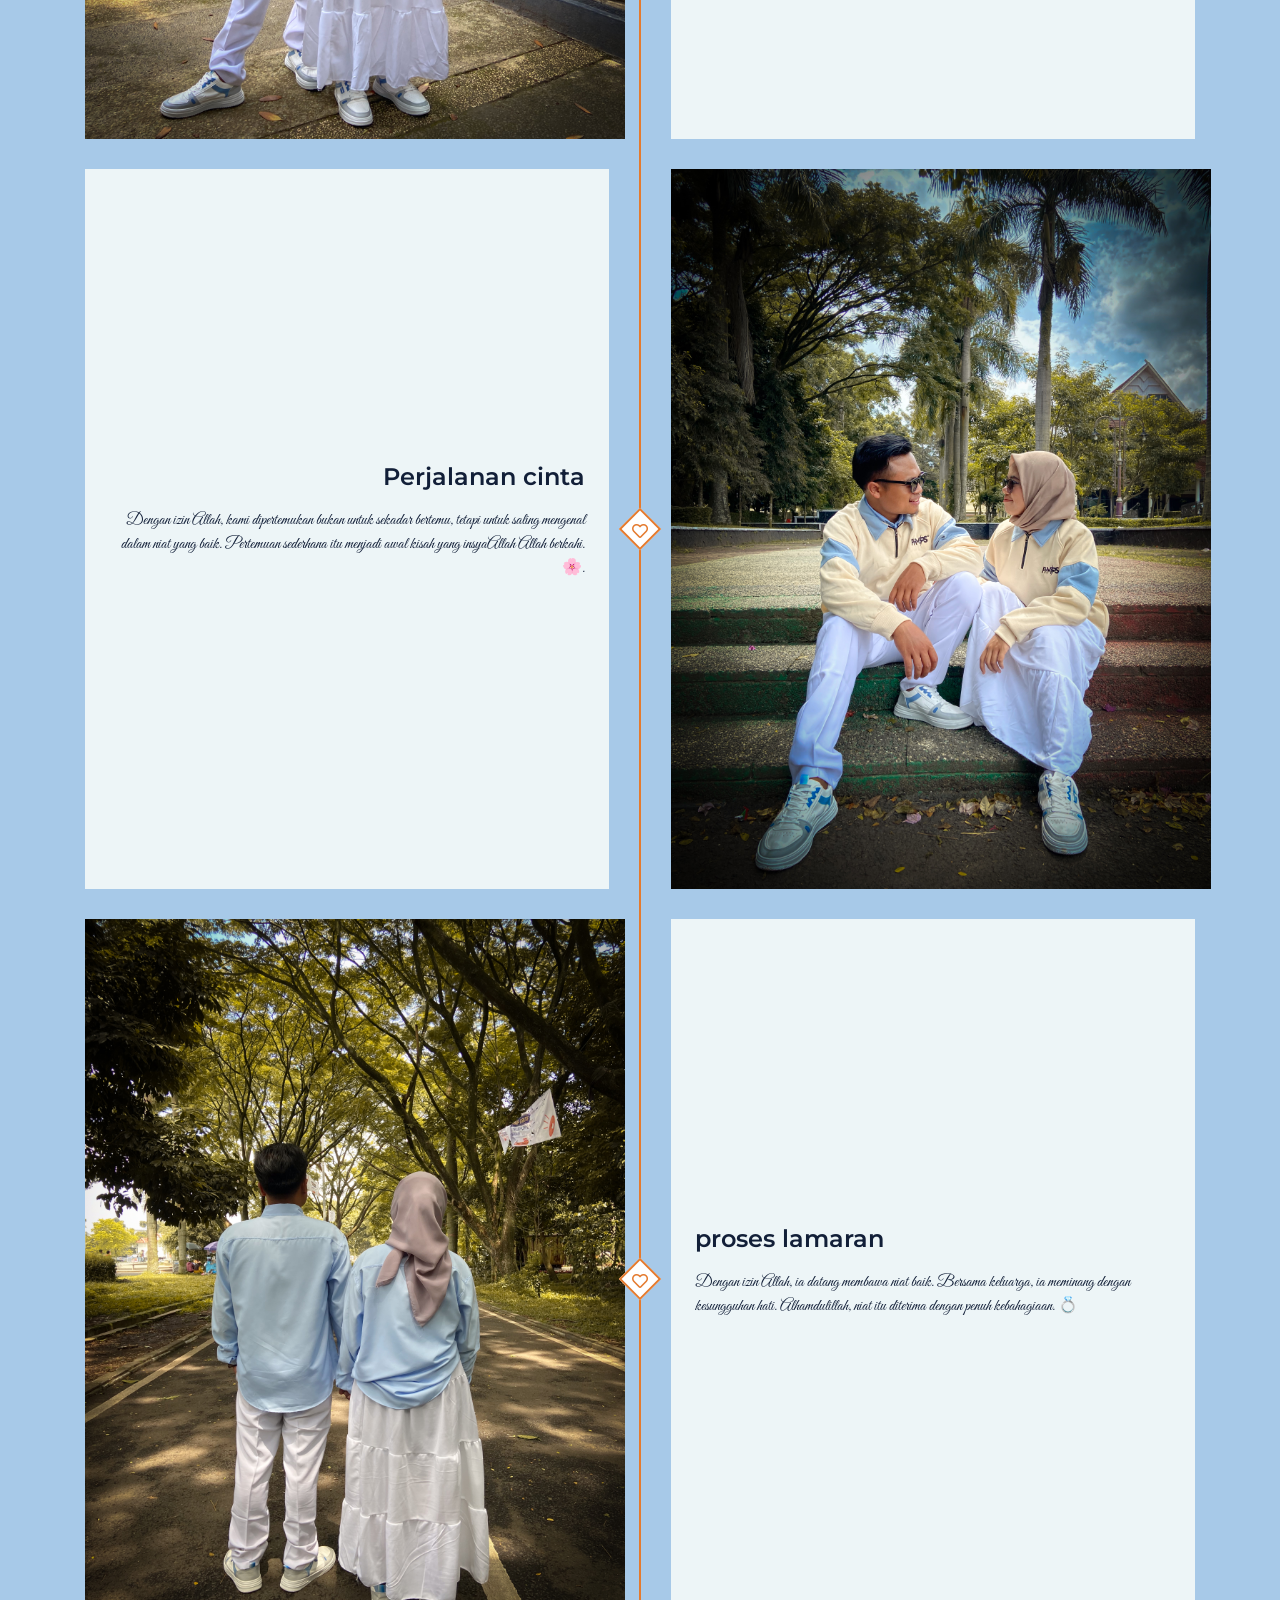
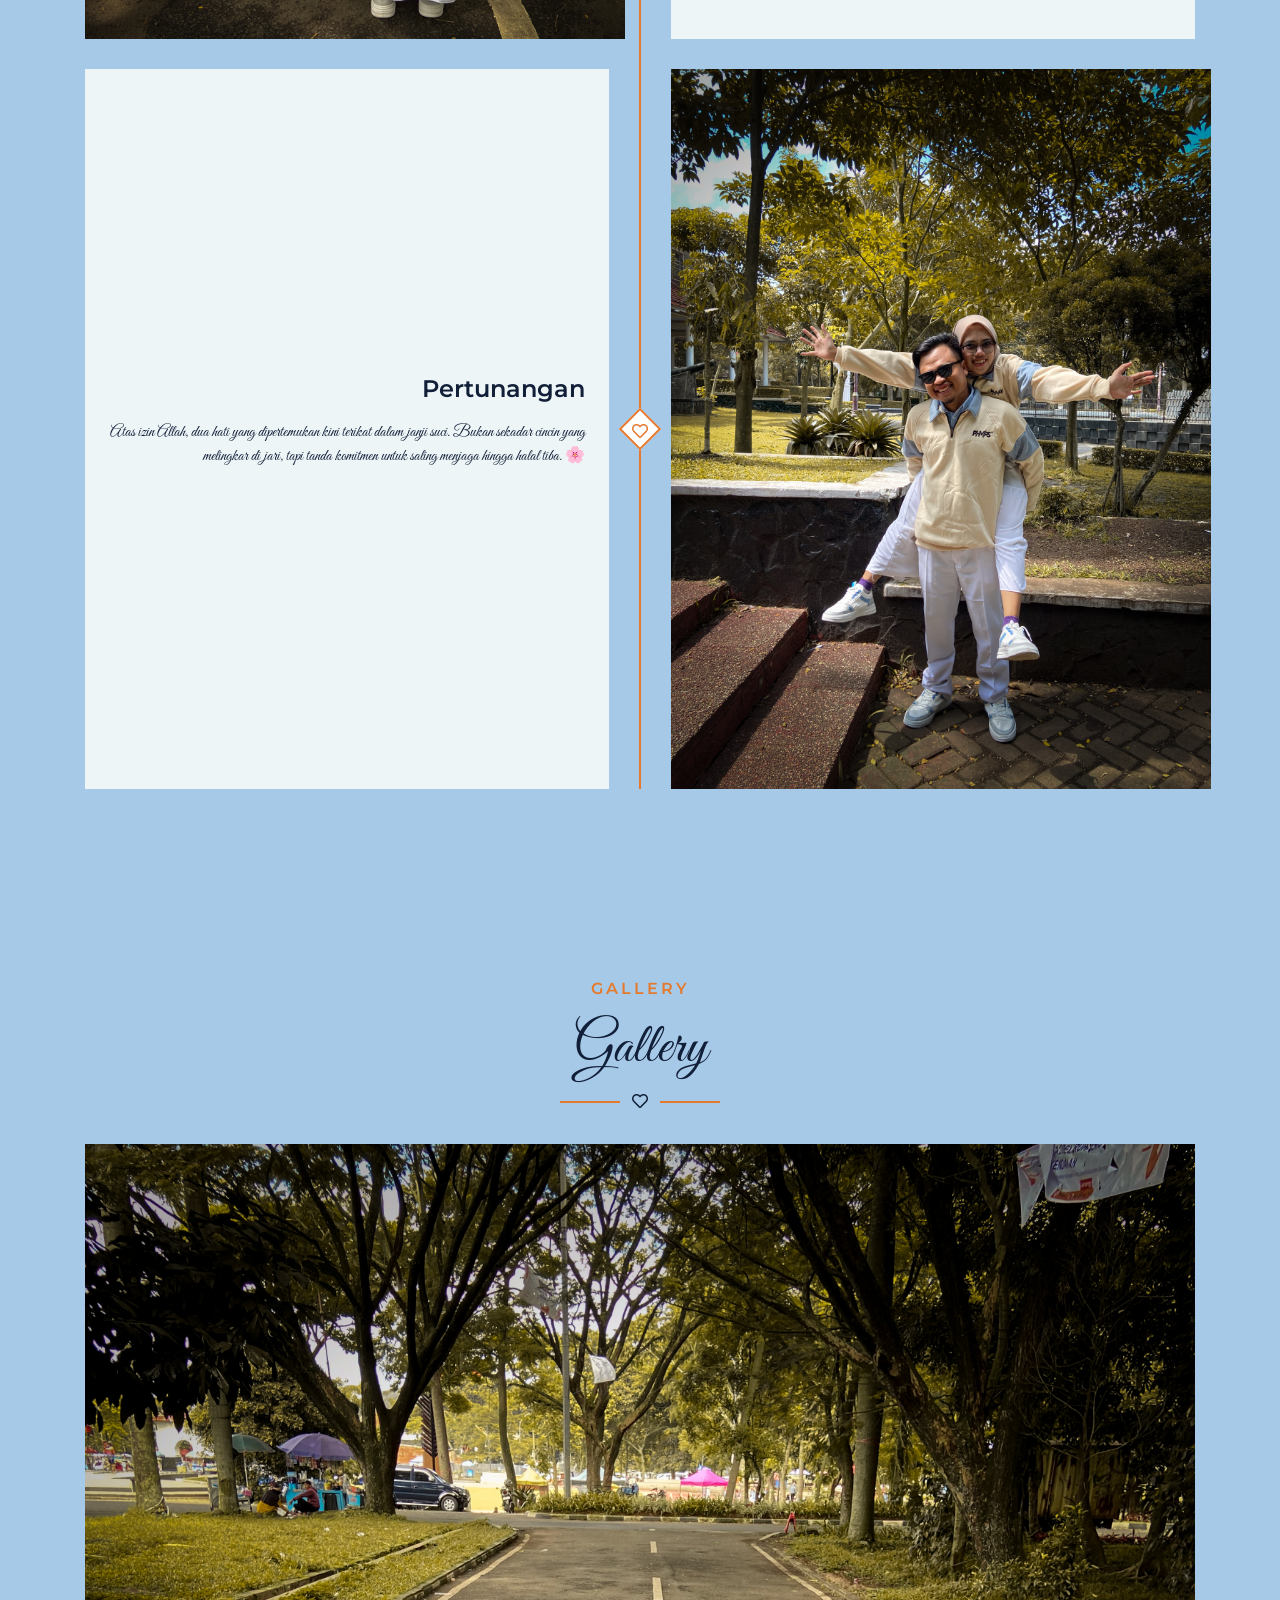
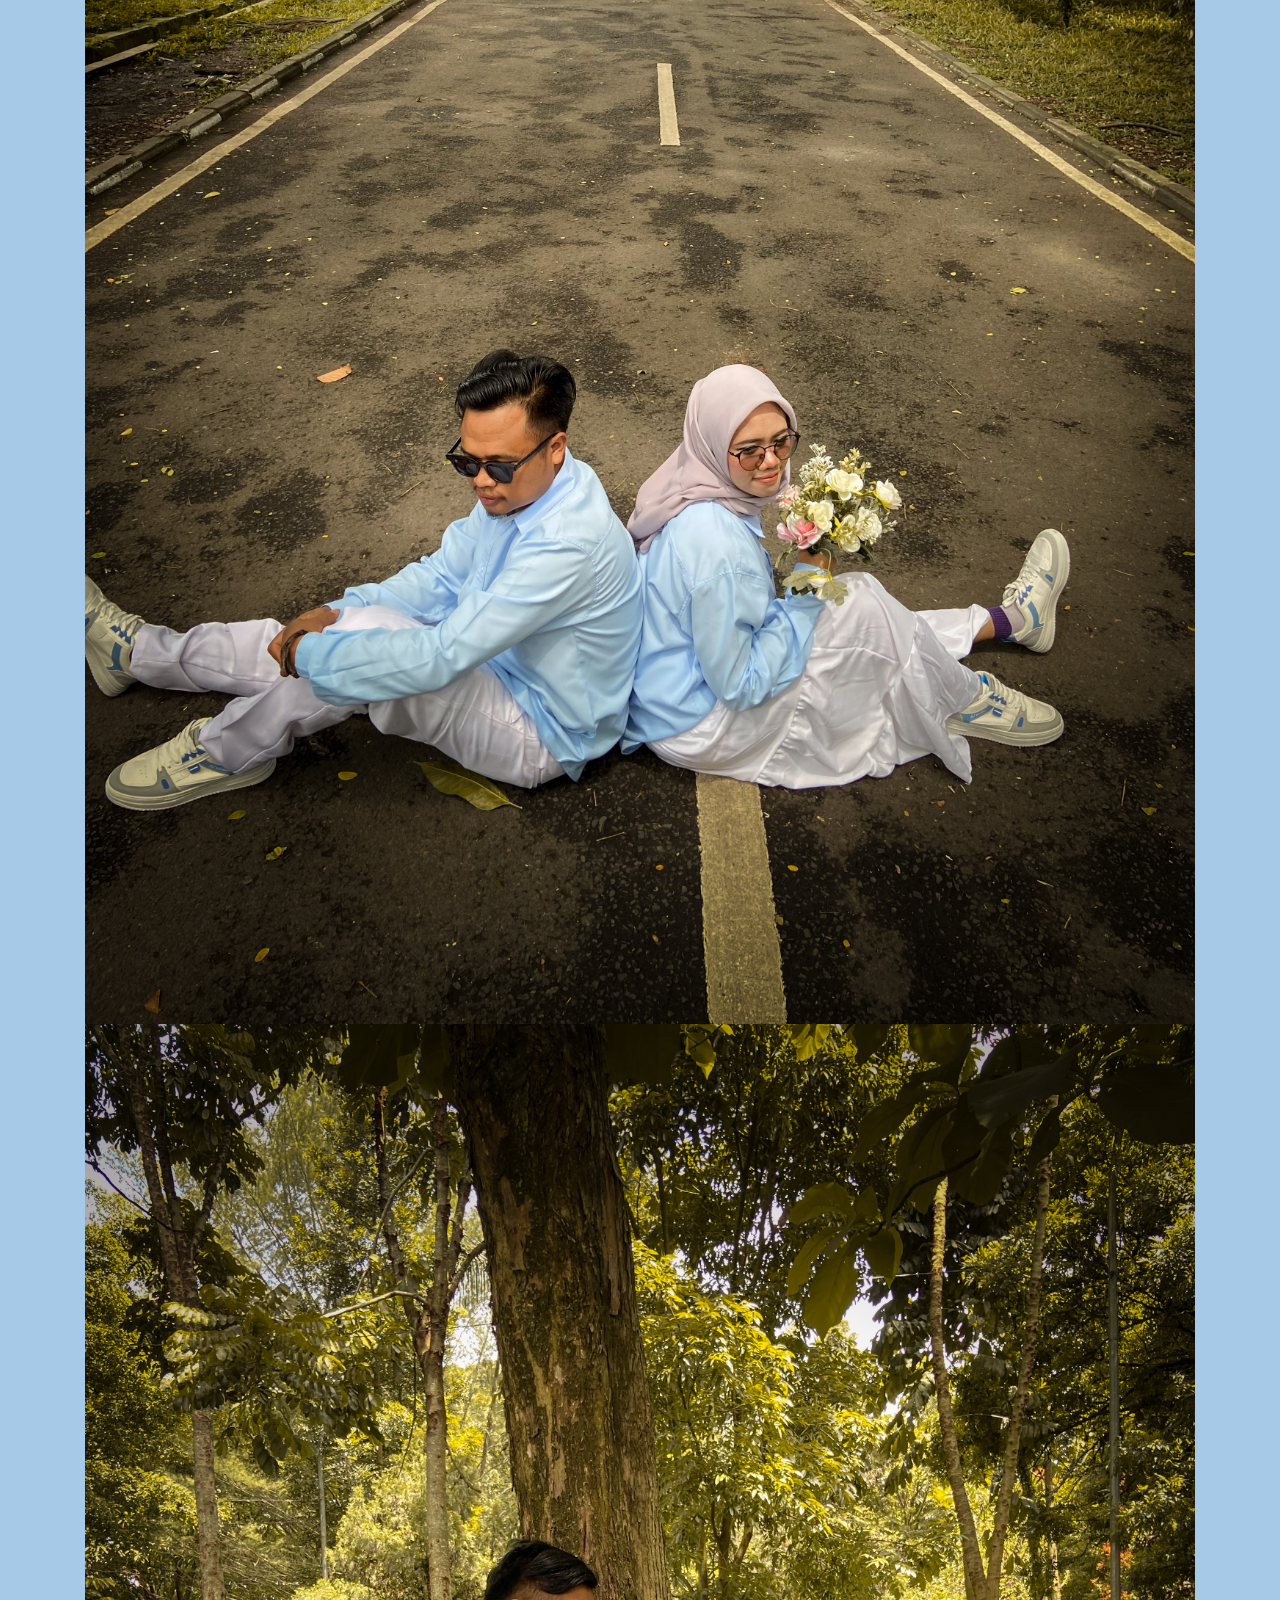
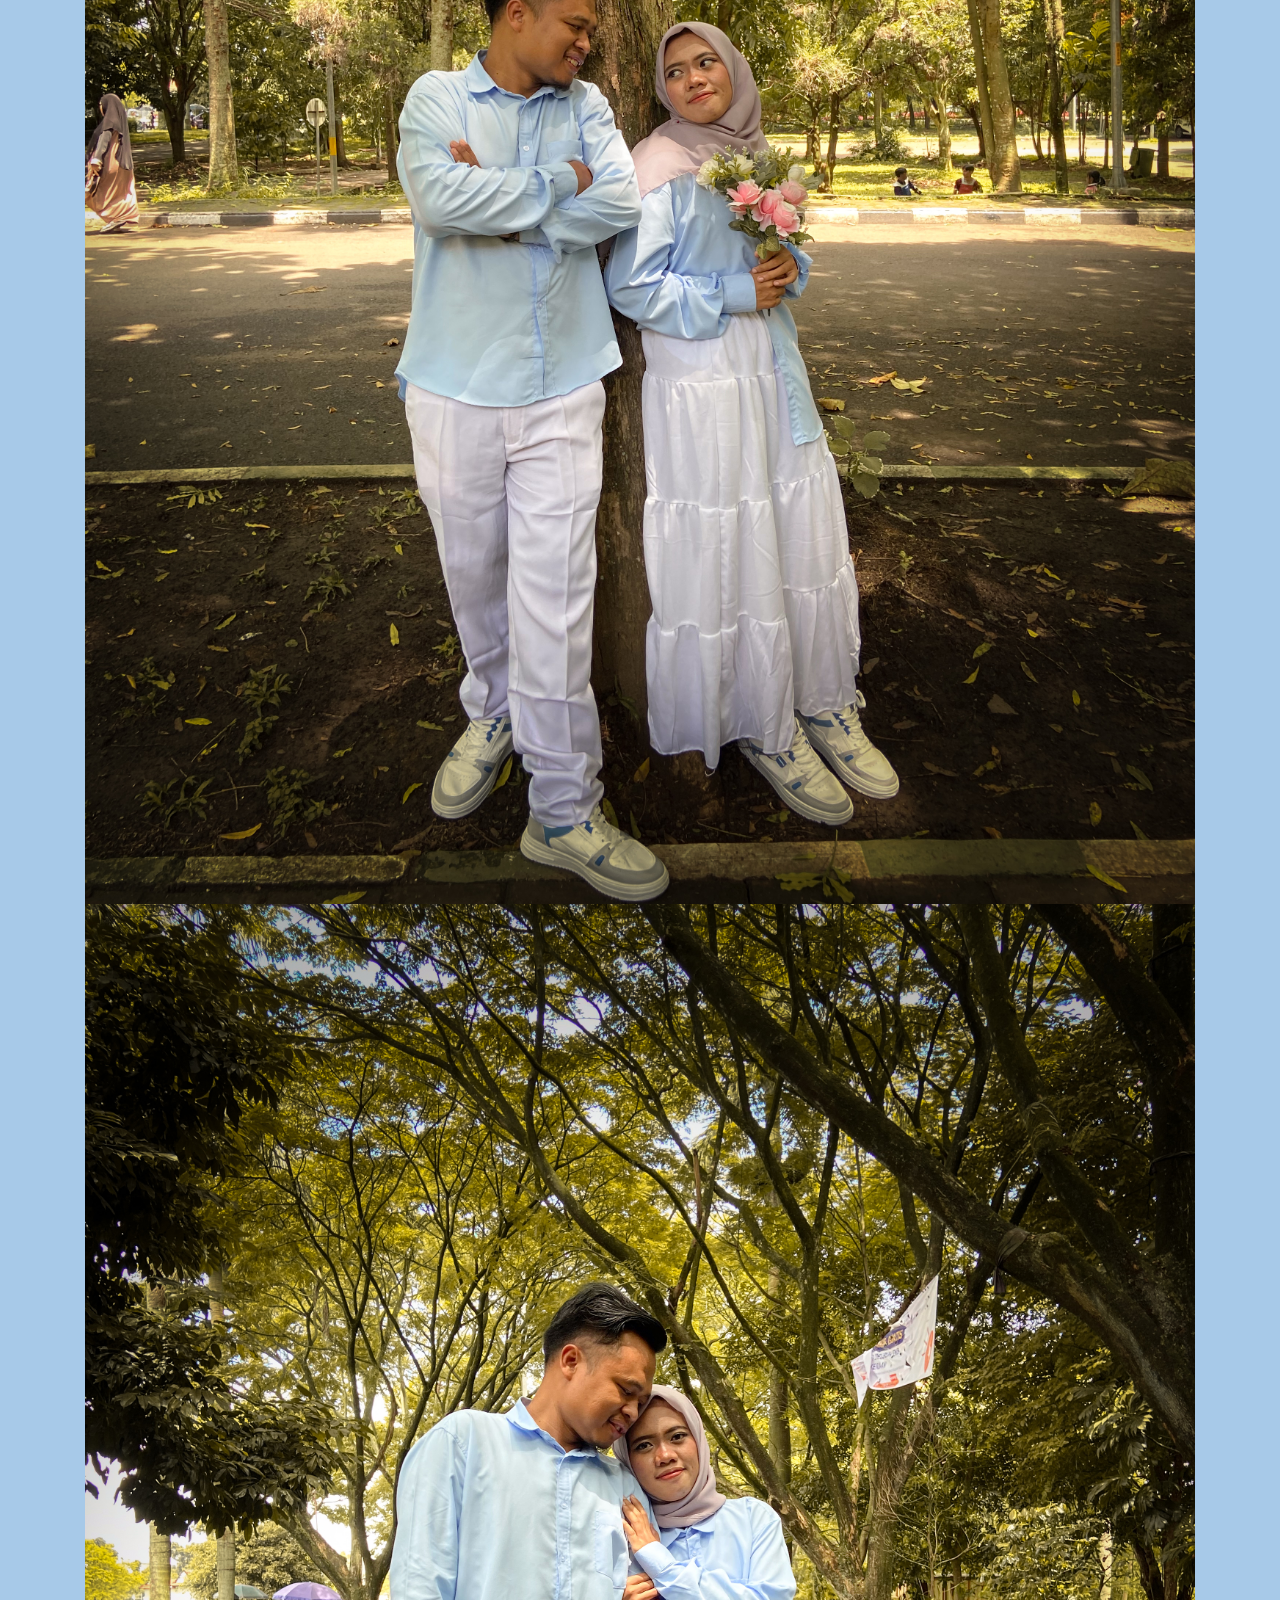
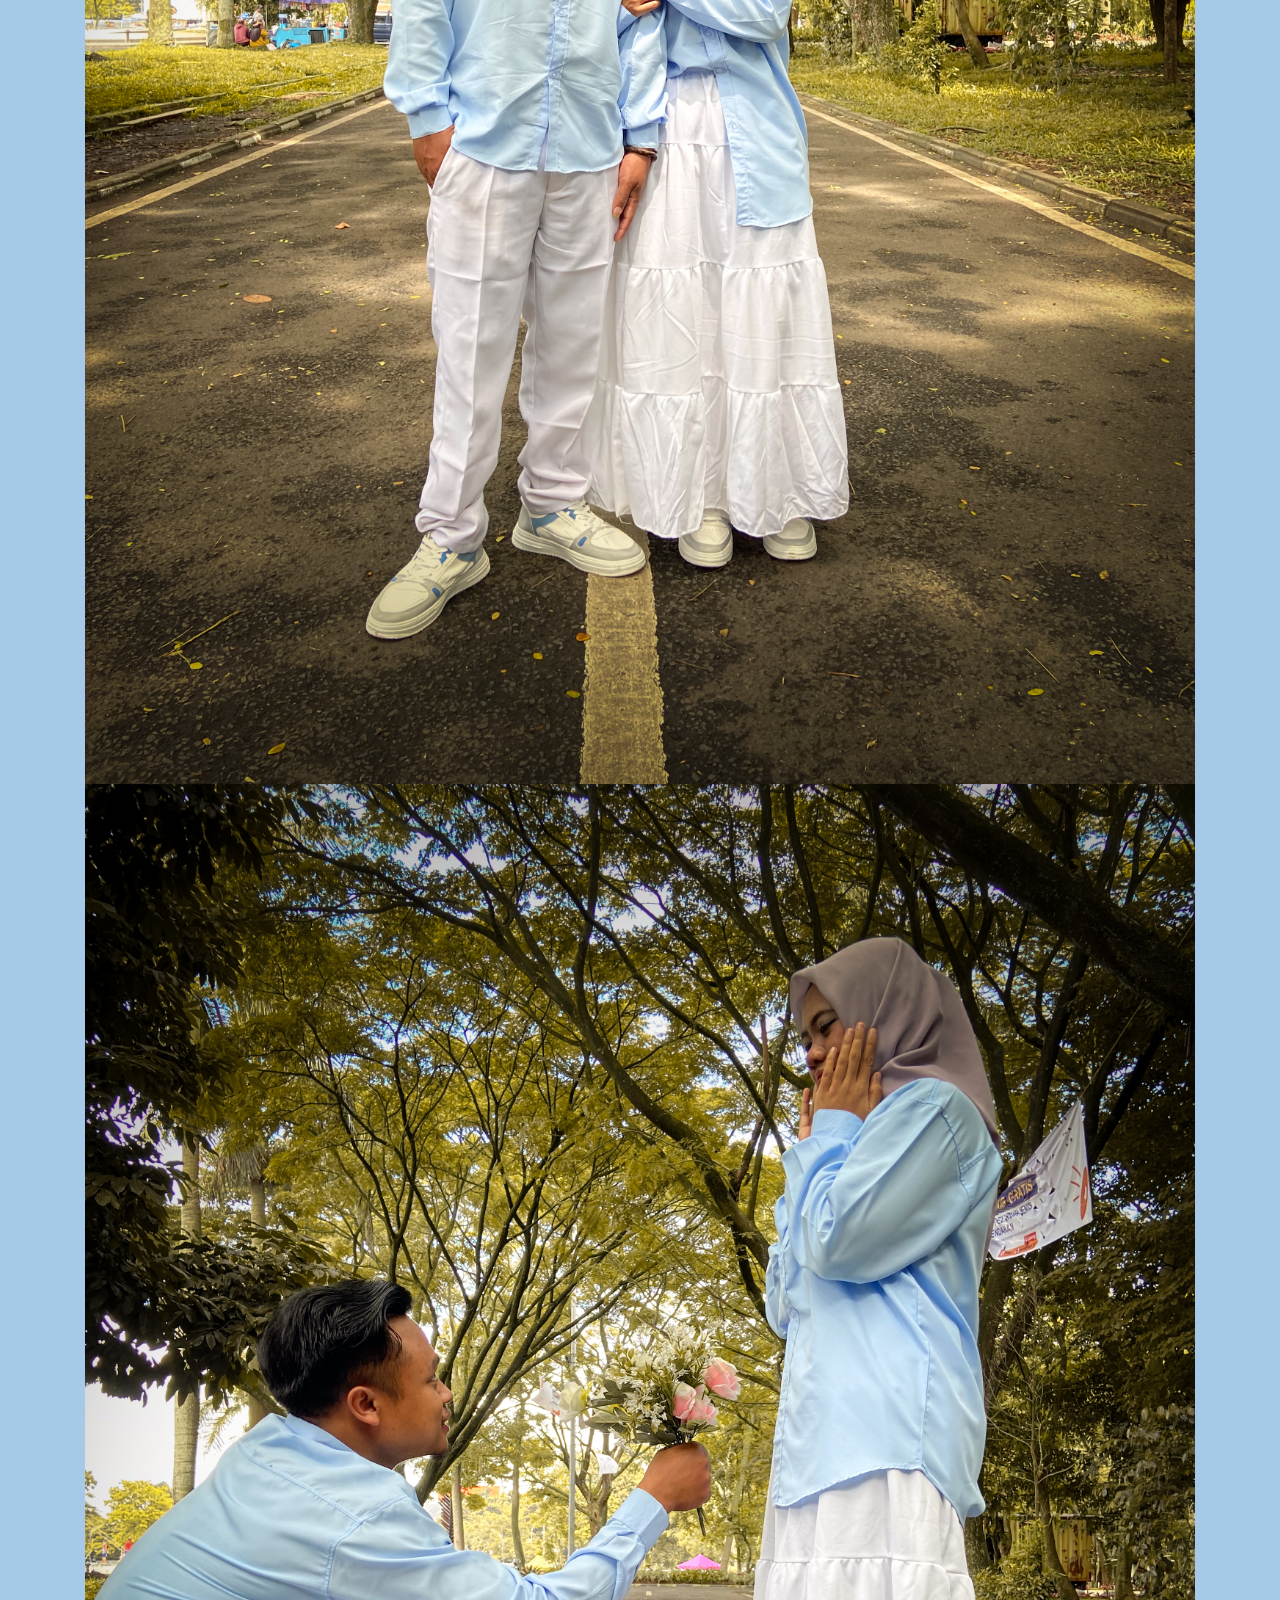
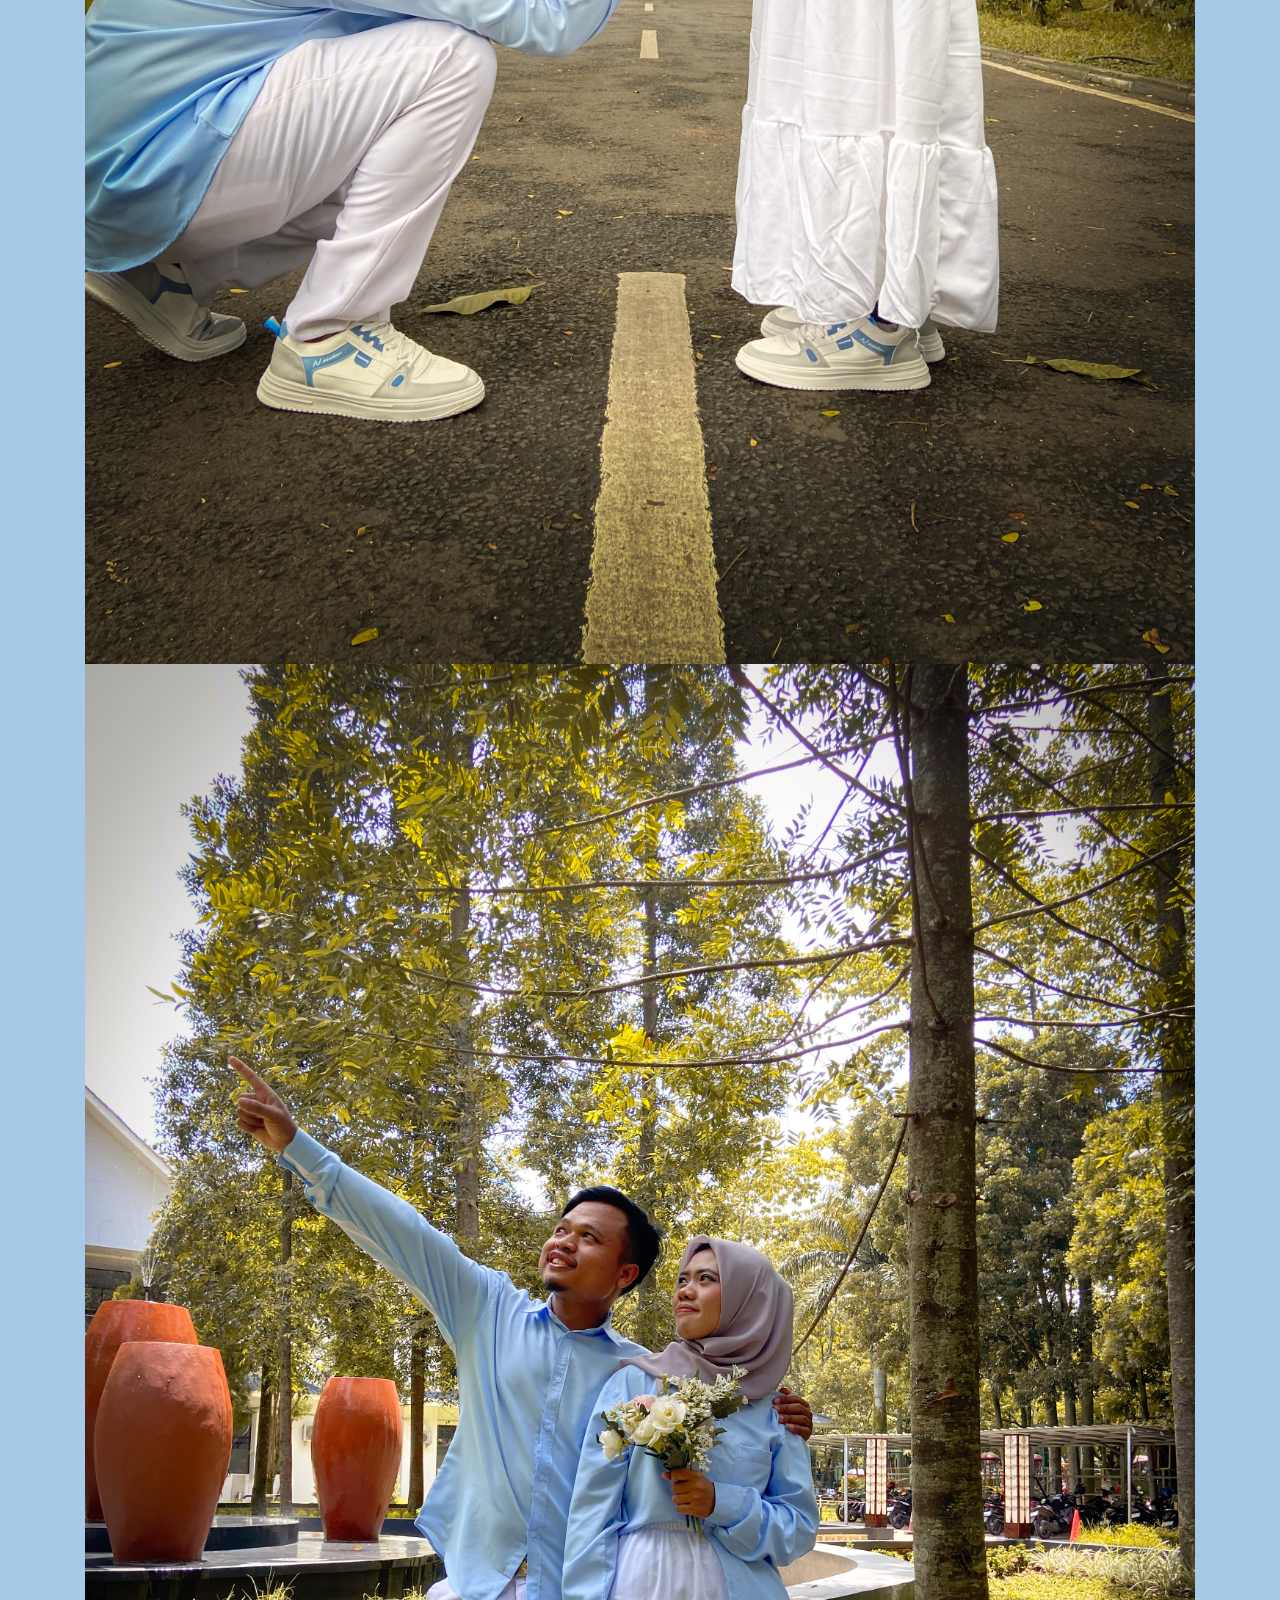
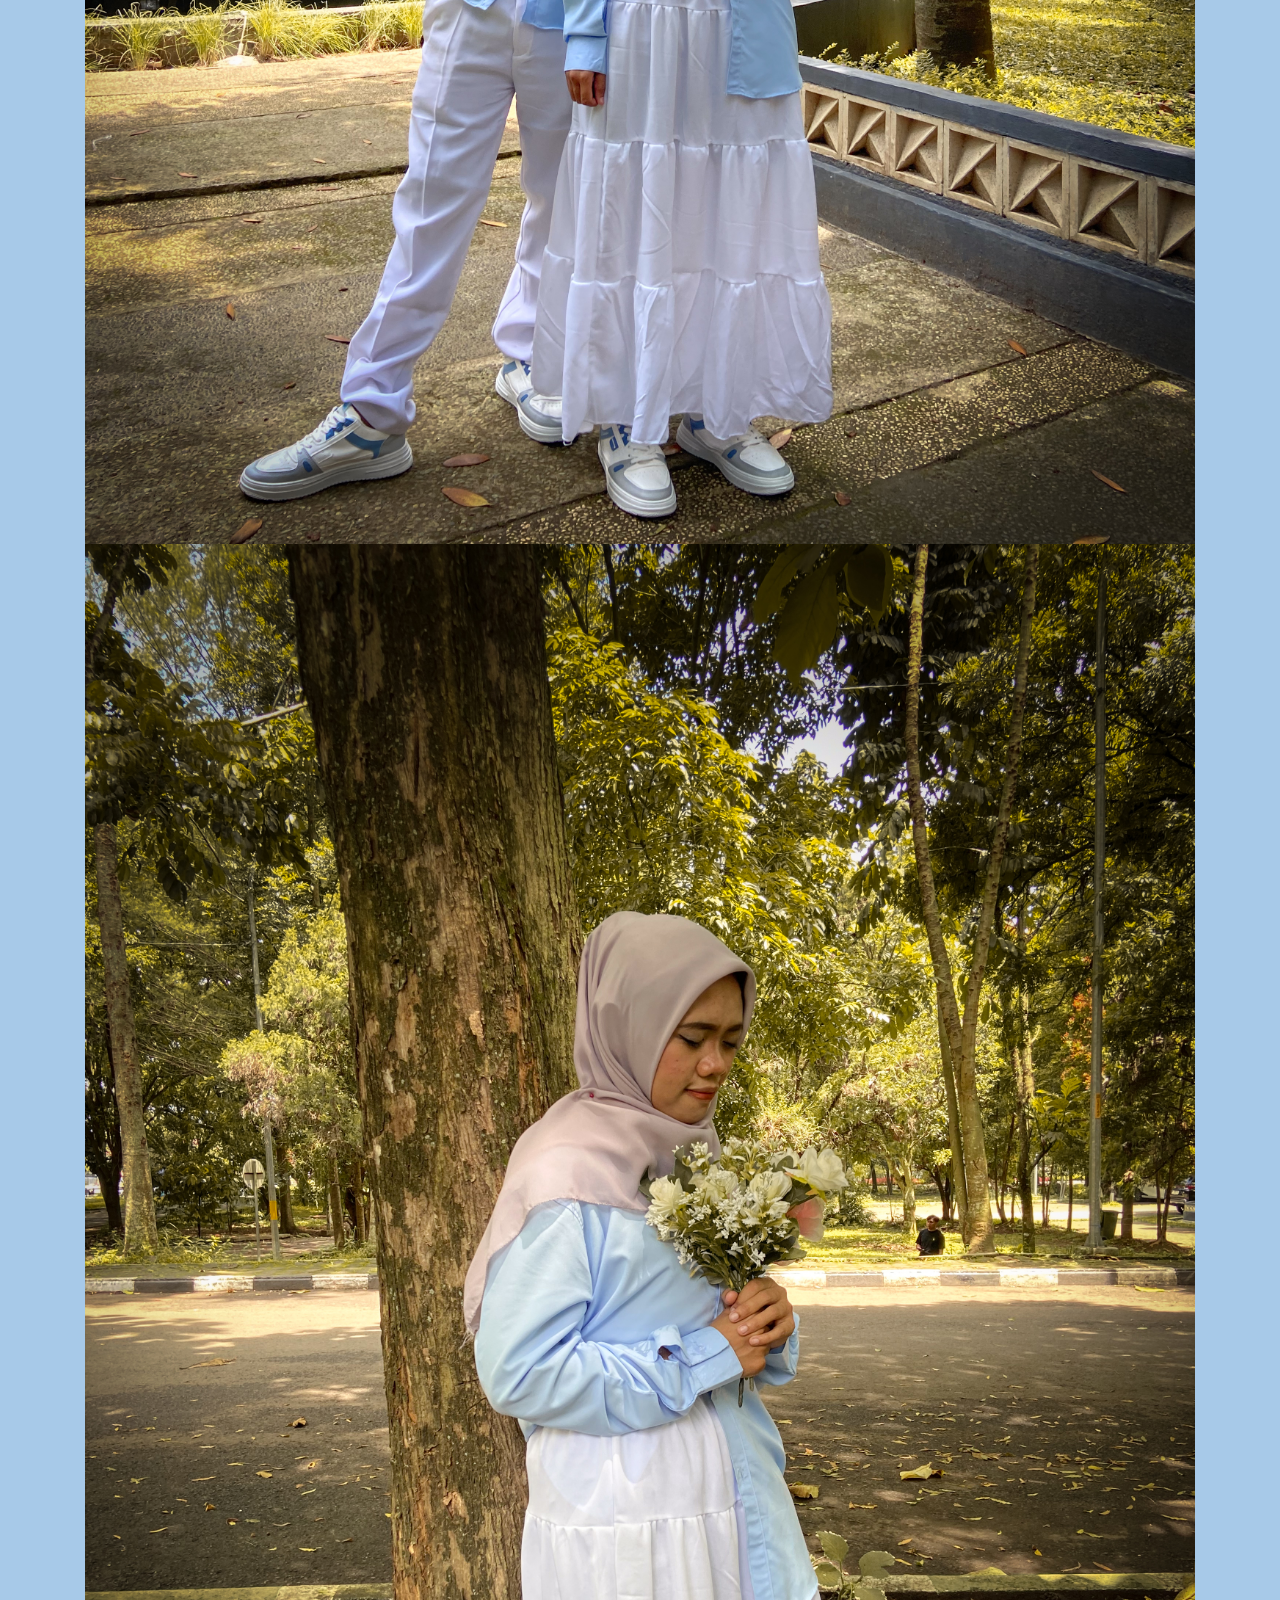
==== commit 5bcb22c6: "update button" ====
--- a/index.html
+++ b/index.html
@@ -178,7 +178,7 @@
                         <!-- Event End -->
 
                         <!--Countdown-->
-                        <div id="countdown">
+                        <div id="countdown" style="margin-bottom: 40px;">
                             <div class="time-box">
                                 <div class="time-circle"><span id="days">00</span></div>
                                 <p>hari</p>
@@ -199,6 +199,8 @@
 
 
                         <!-- Ayat -->
+
+                        <p class="bismillah" style="margin-top: 60px;">وَمِنْ آيَاتِهِ أَنْ خَلَقَ لَكُمْ مِنْ أَنْفُسِكُمْ أَزْوَاجًا لِتَسْكُنُوا إِلَيْهَا وَجَعَلَ بَيْنَكُمْ مَوَدَّةً وَرَحْمَةً ۚ إِنَّ فِي ذَٰلِكَ لَآيَاتٍ لِقَوْمٍ يَتَفَكَّرُونَ</p>
                         <p class="ayat">
                             “Dan di antara tanda-tanda (kebesaran)-Nya ialah Dia menciptakan untukmu
                             pasangan dari jenismu sendiri, agar kamu cenderung dan merasa tenteram
--- a/css/style.css
+++ b/css/style.css
@@ -11051,3 +11051,11 @@
   font-size: 14px;
   color: black; 
 }
+
+/* Hover effect */
+.btn-location:hover,
+#openBtn:hover {
+  background-color: #fff;
+  transform: scale(1.05);
+  box-shadow: 0 6px 16px;
+}
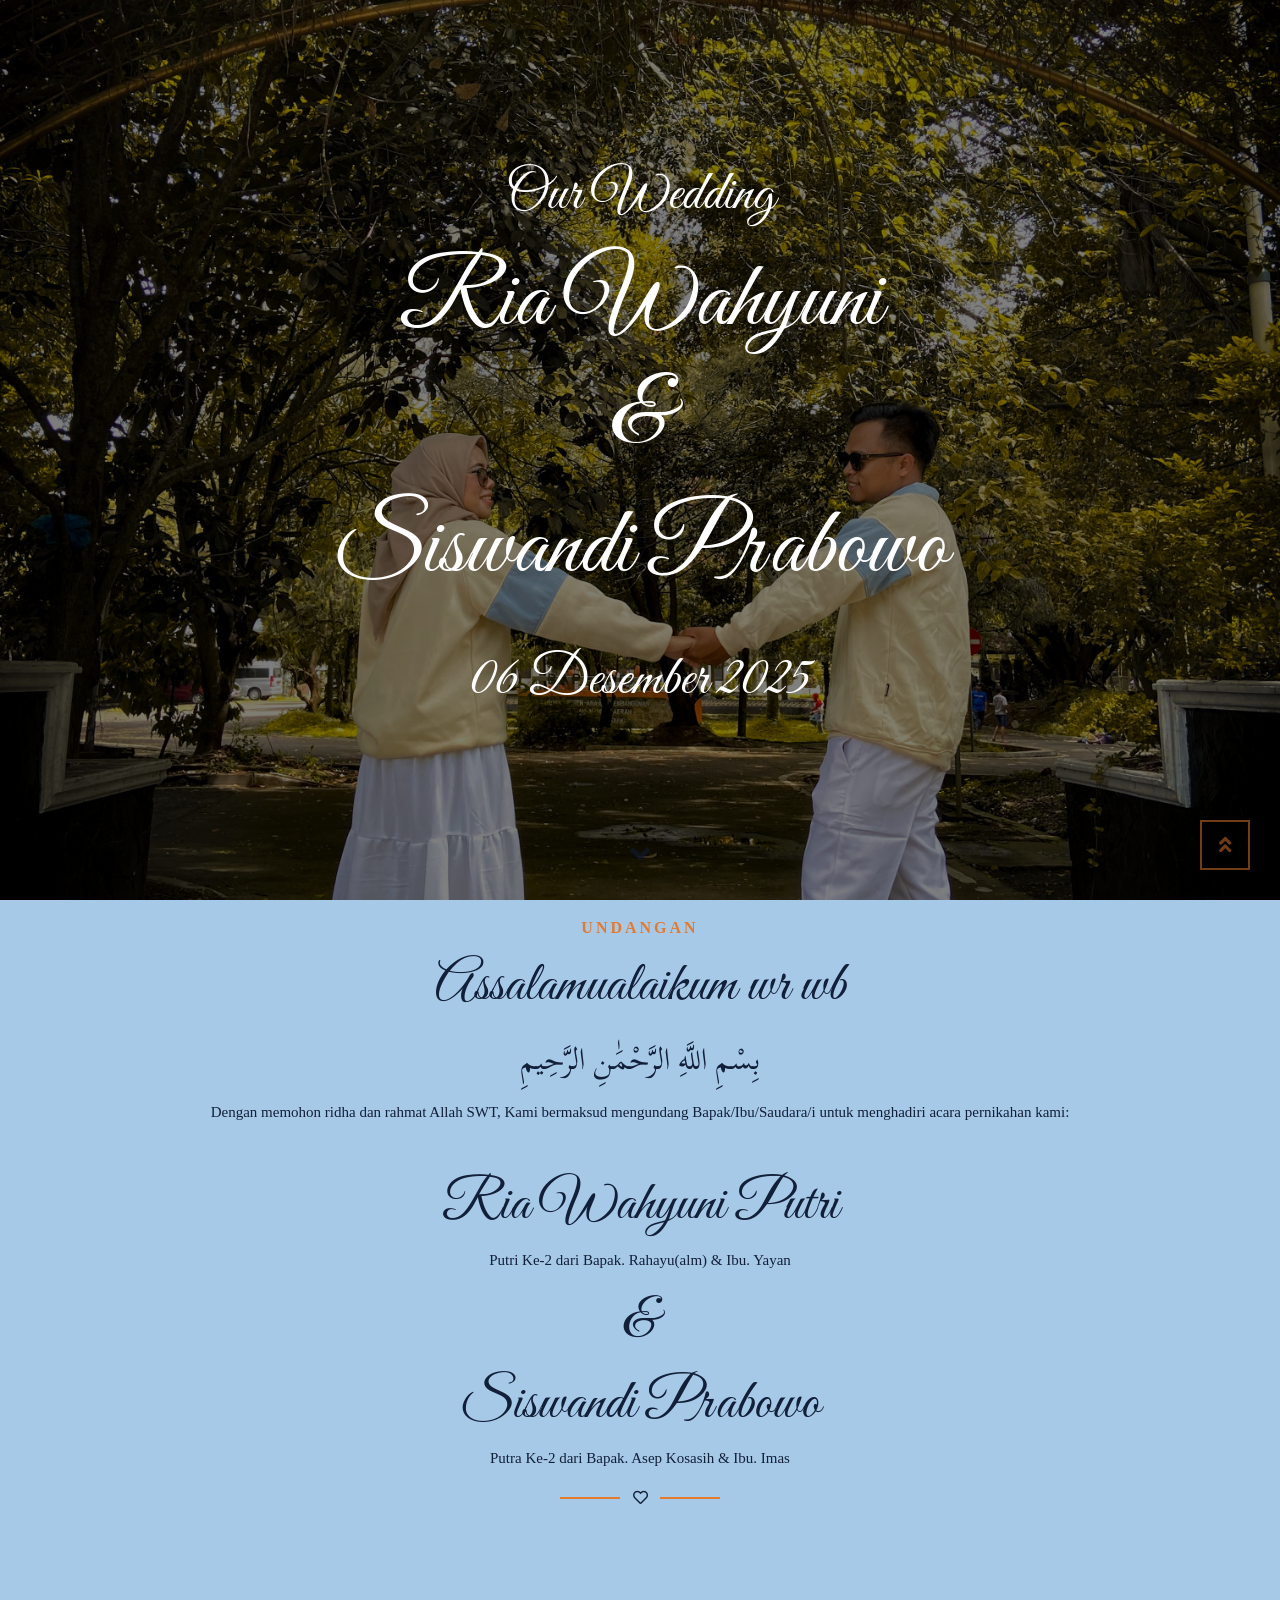
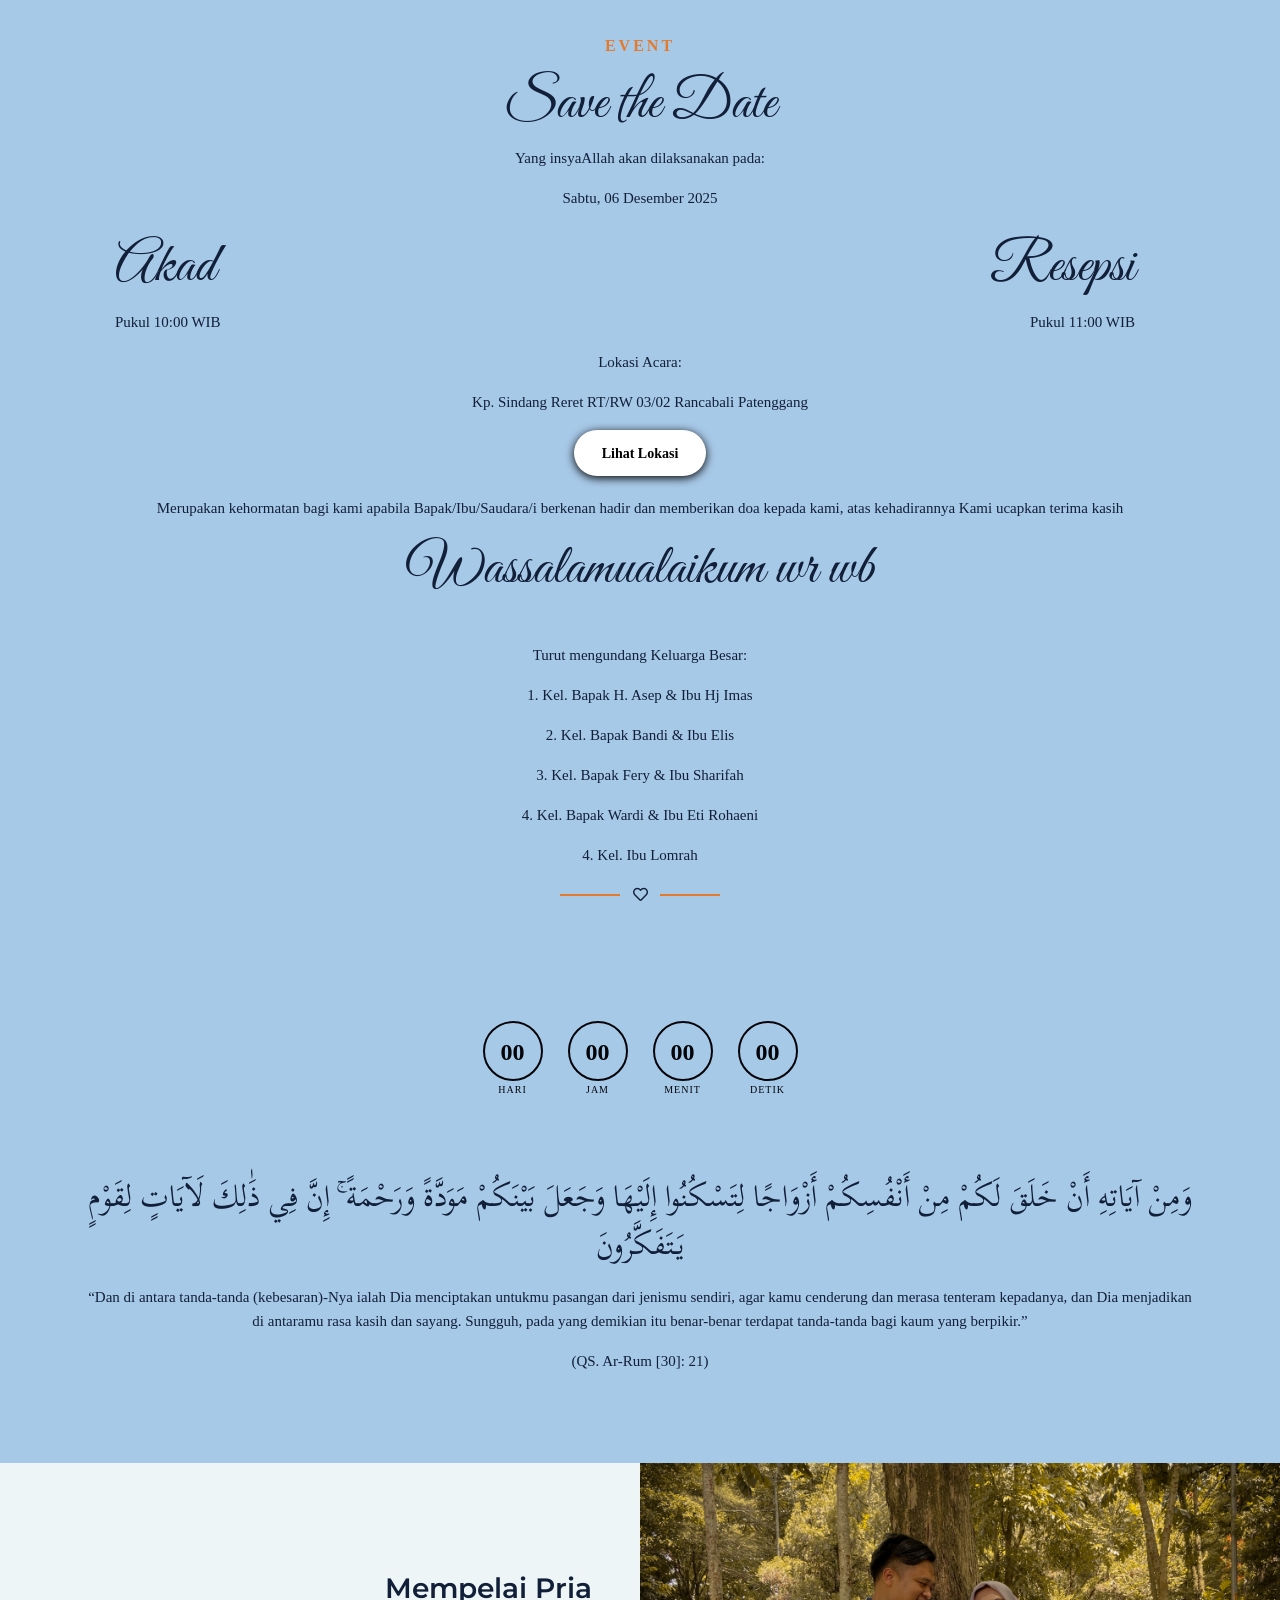
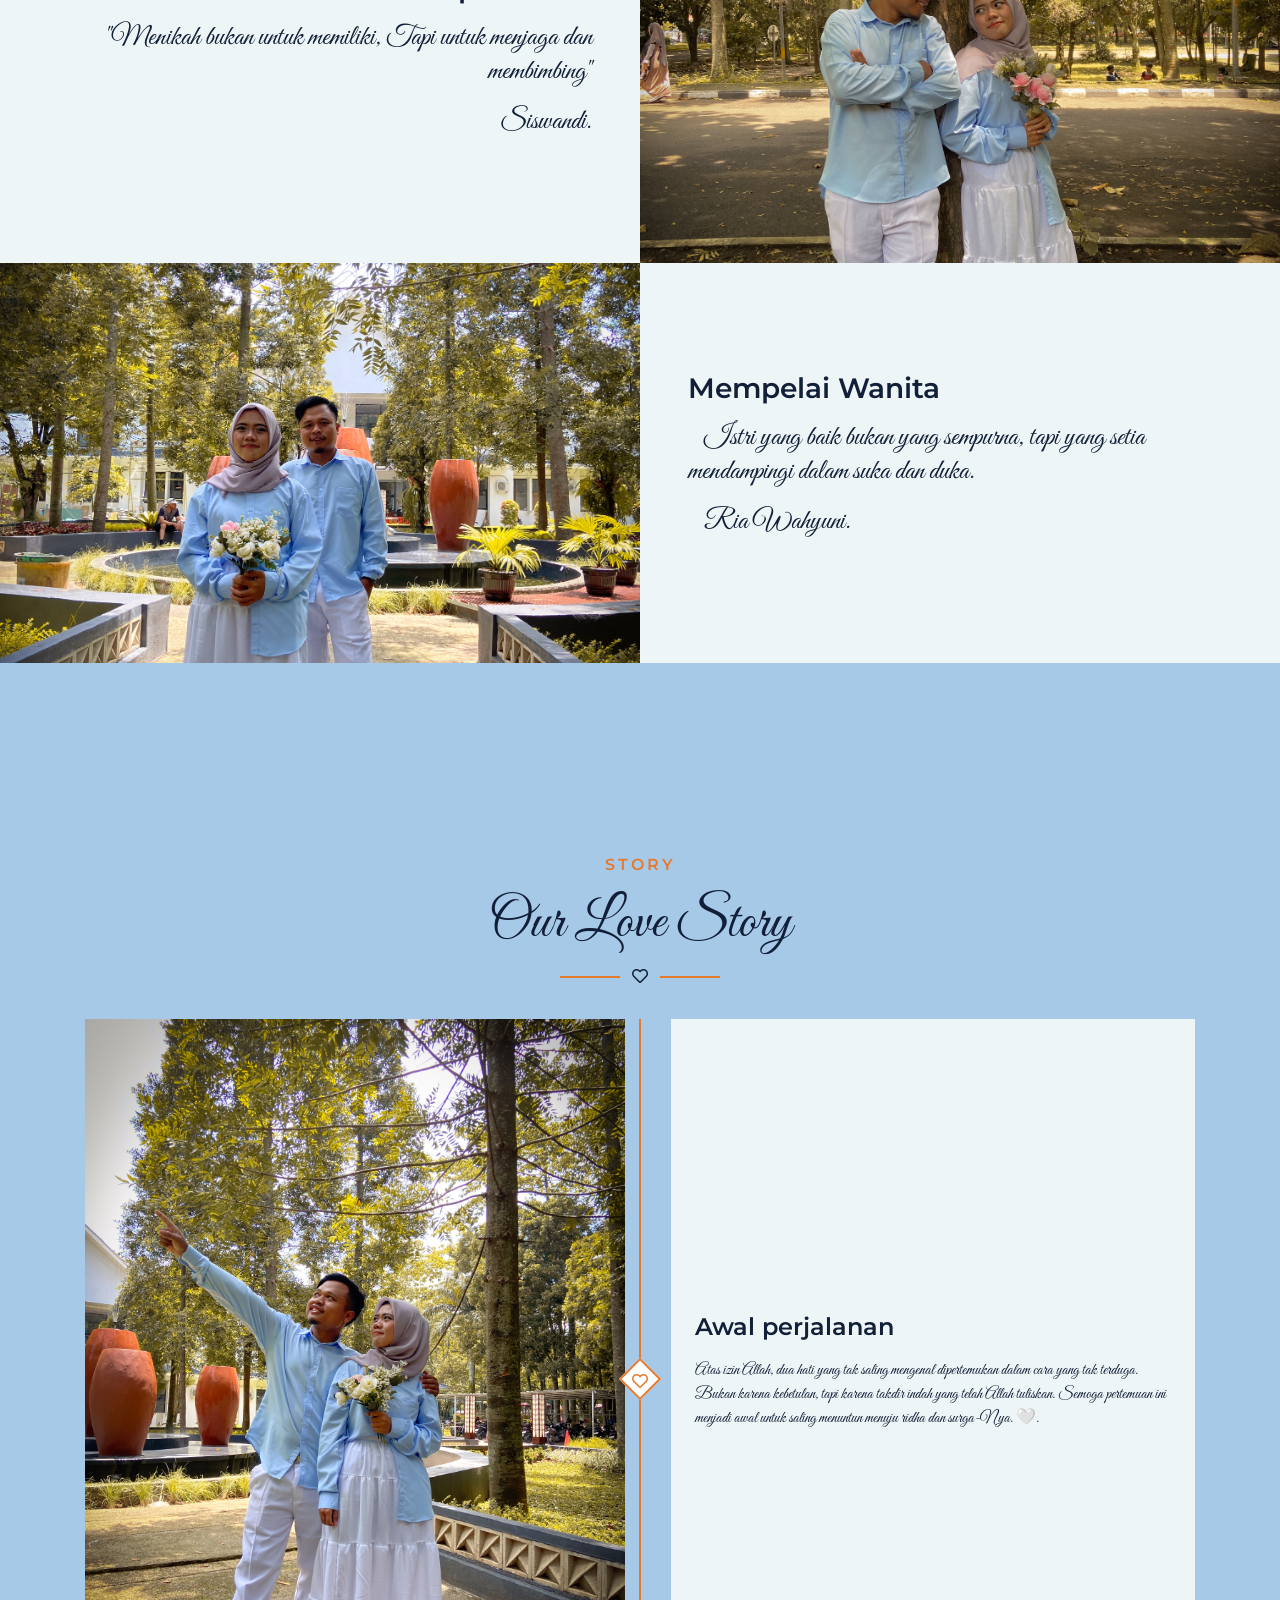
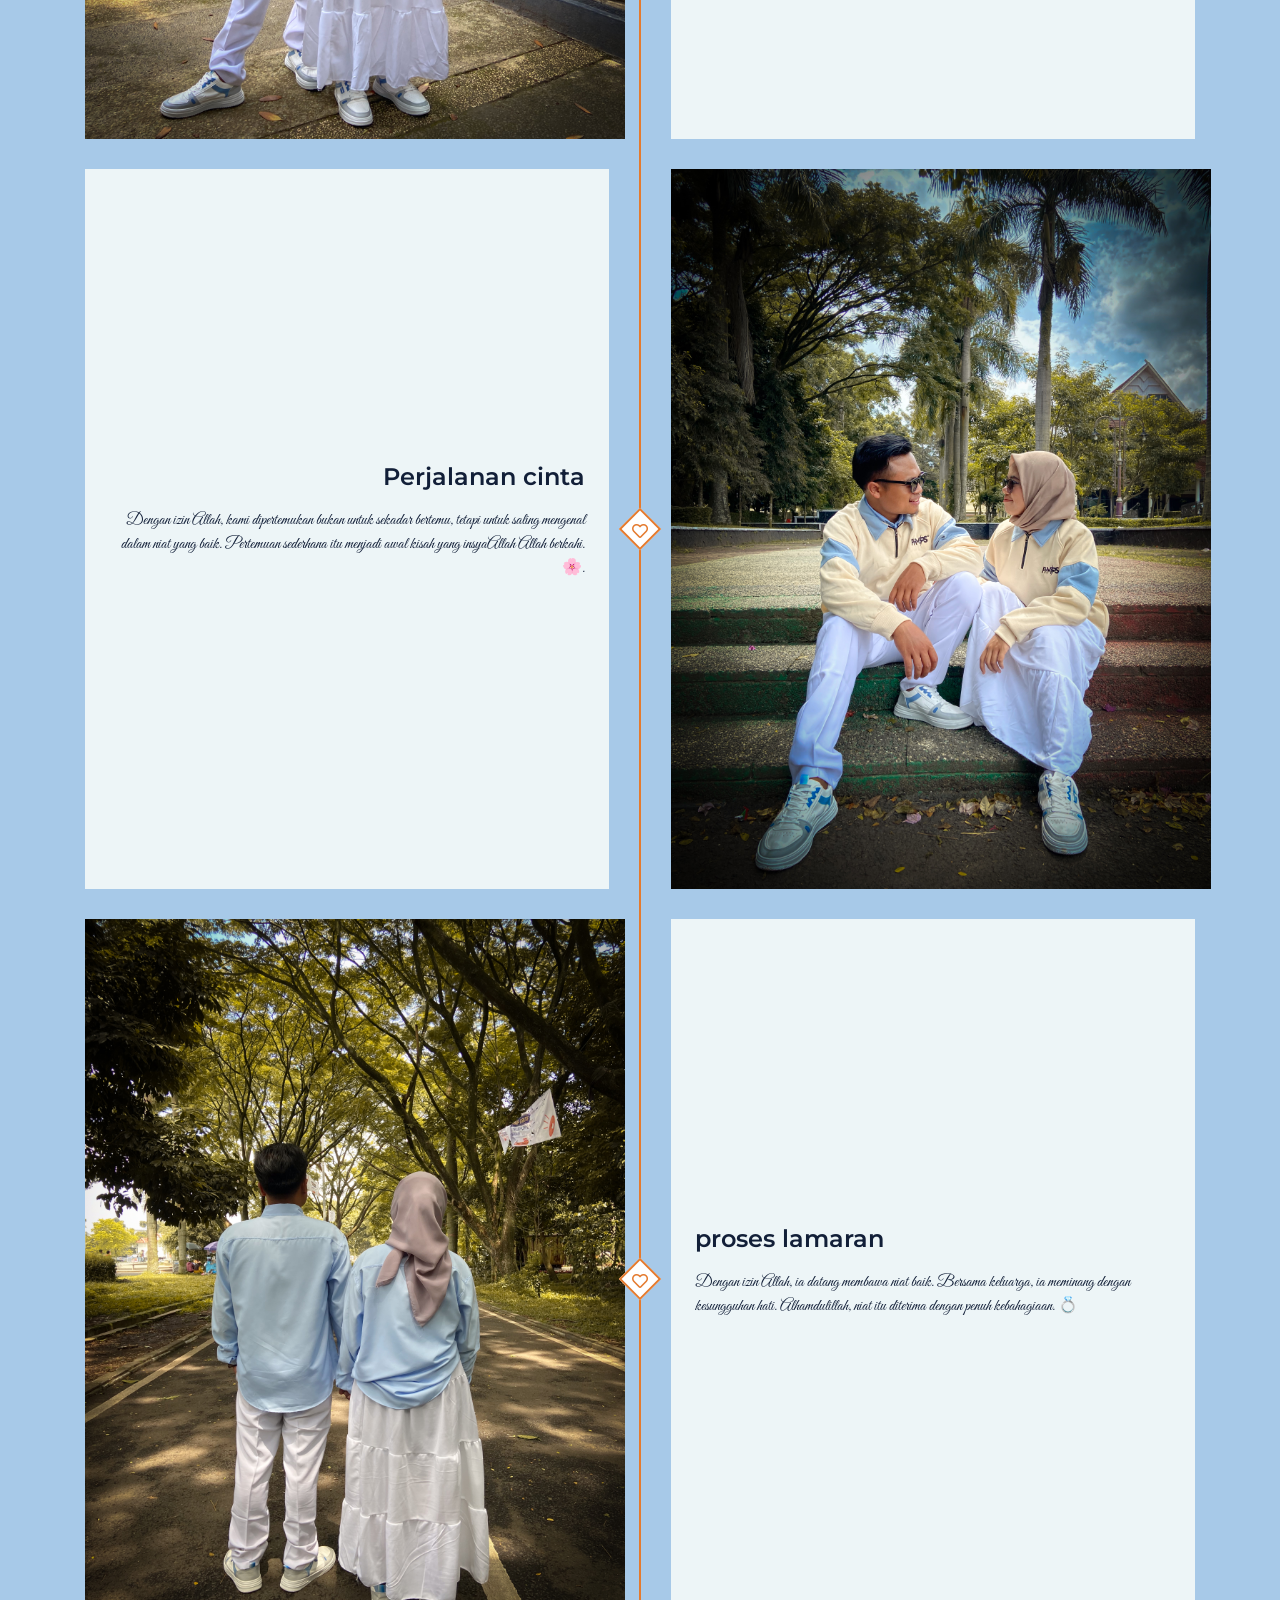
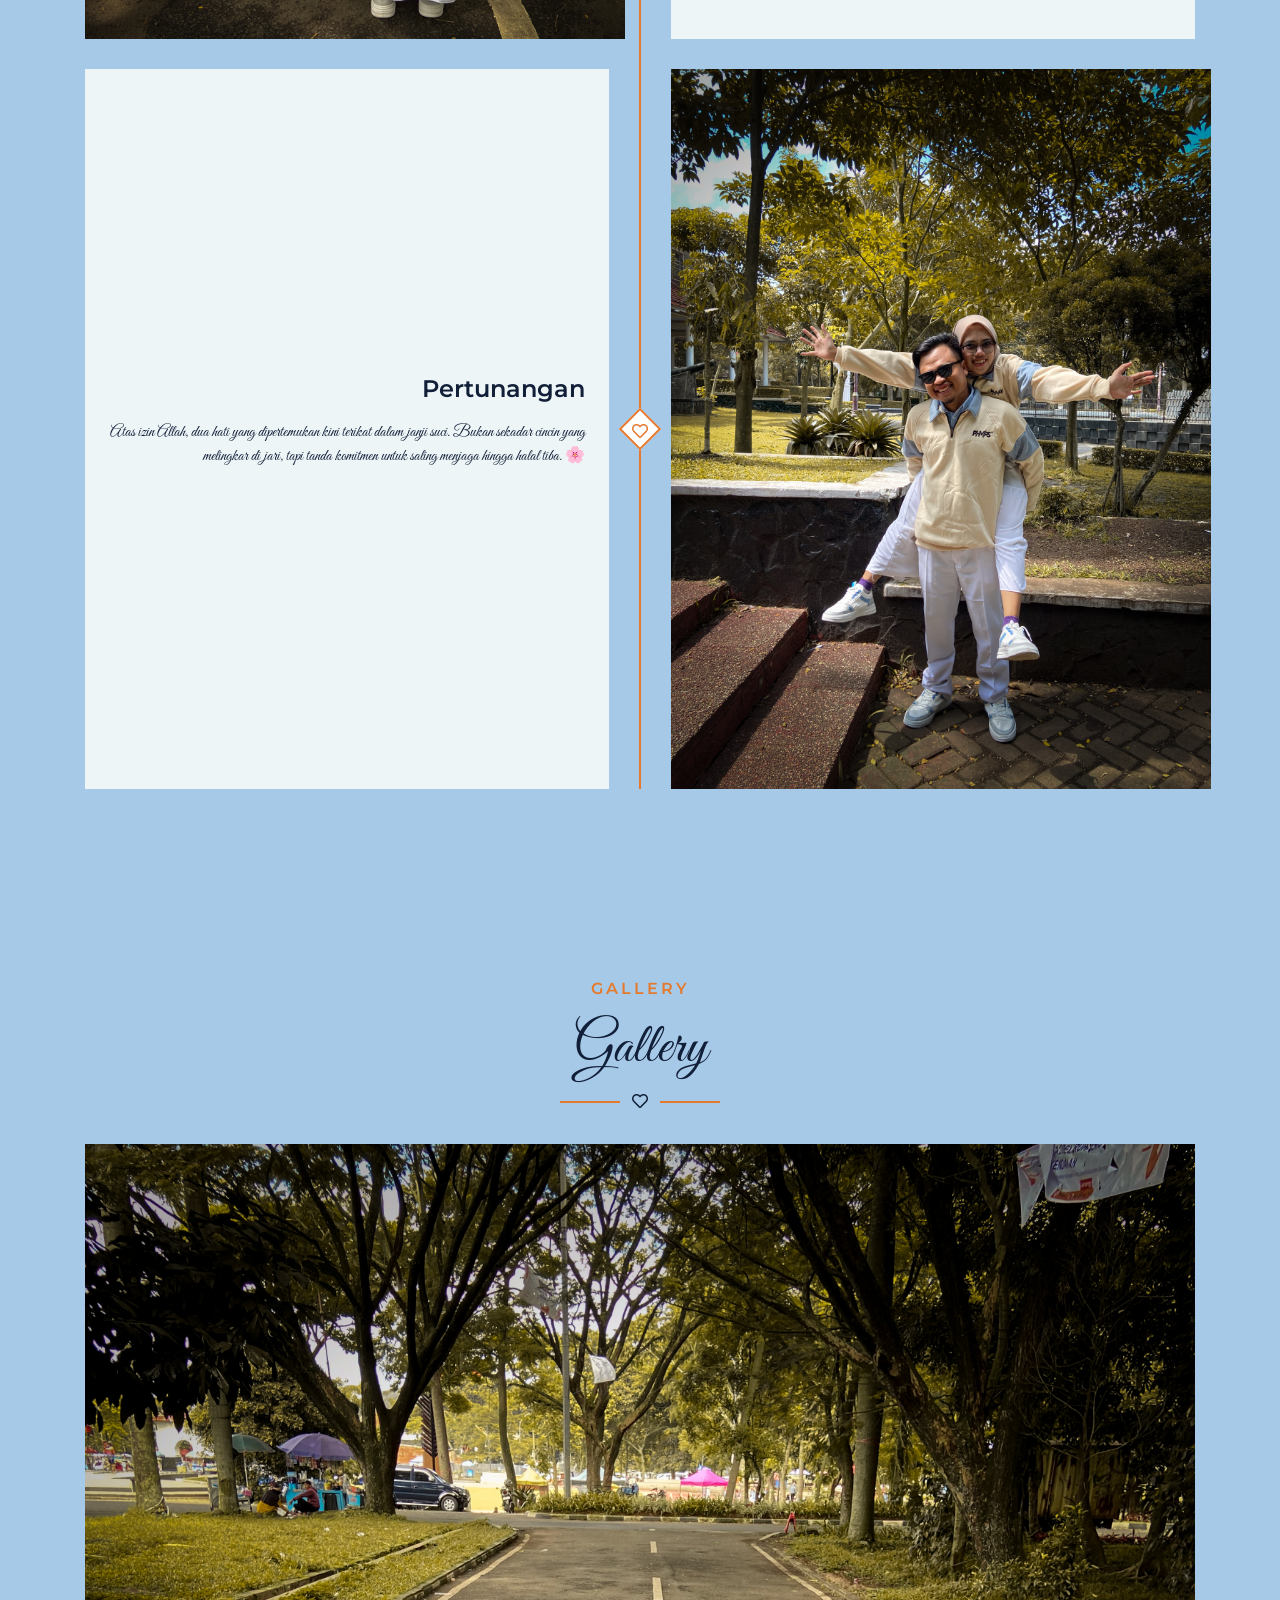
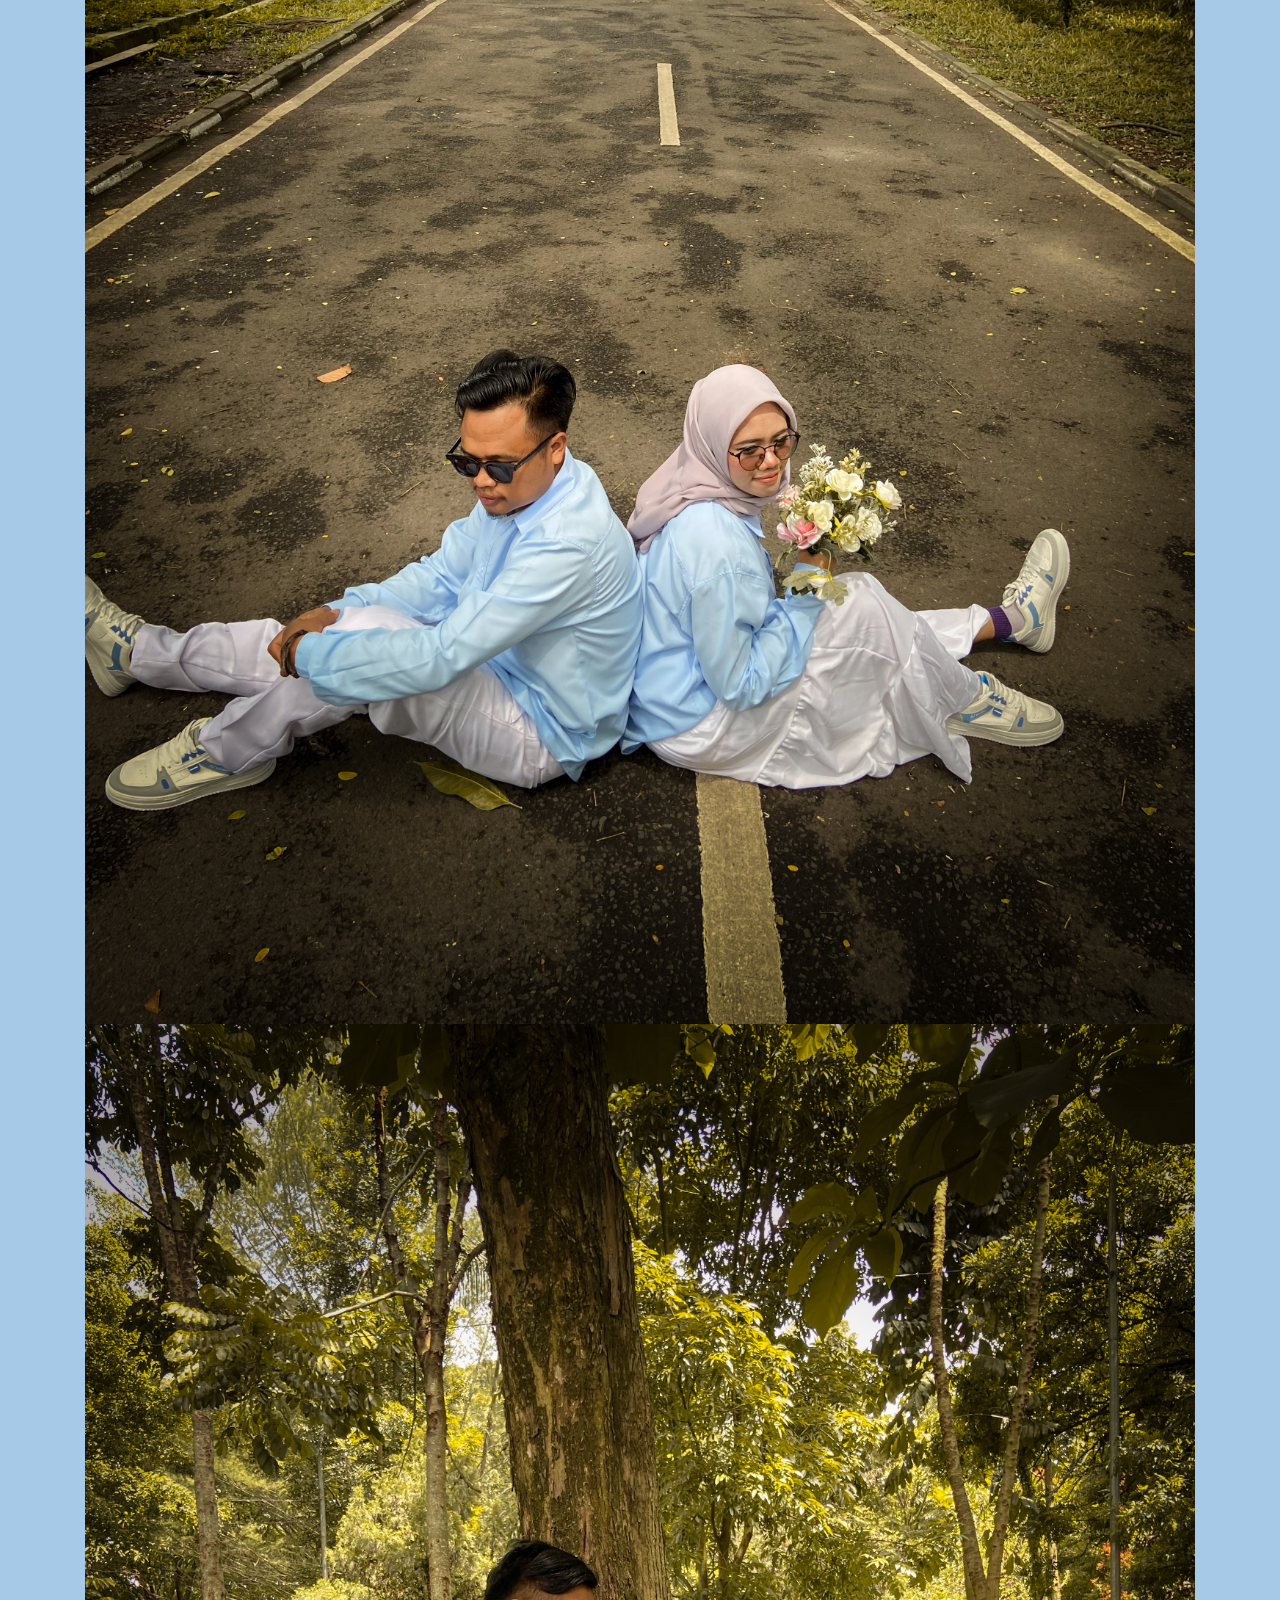
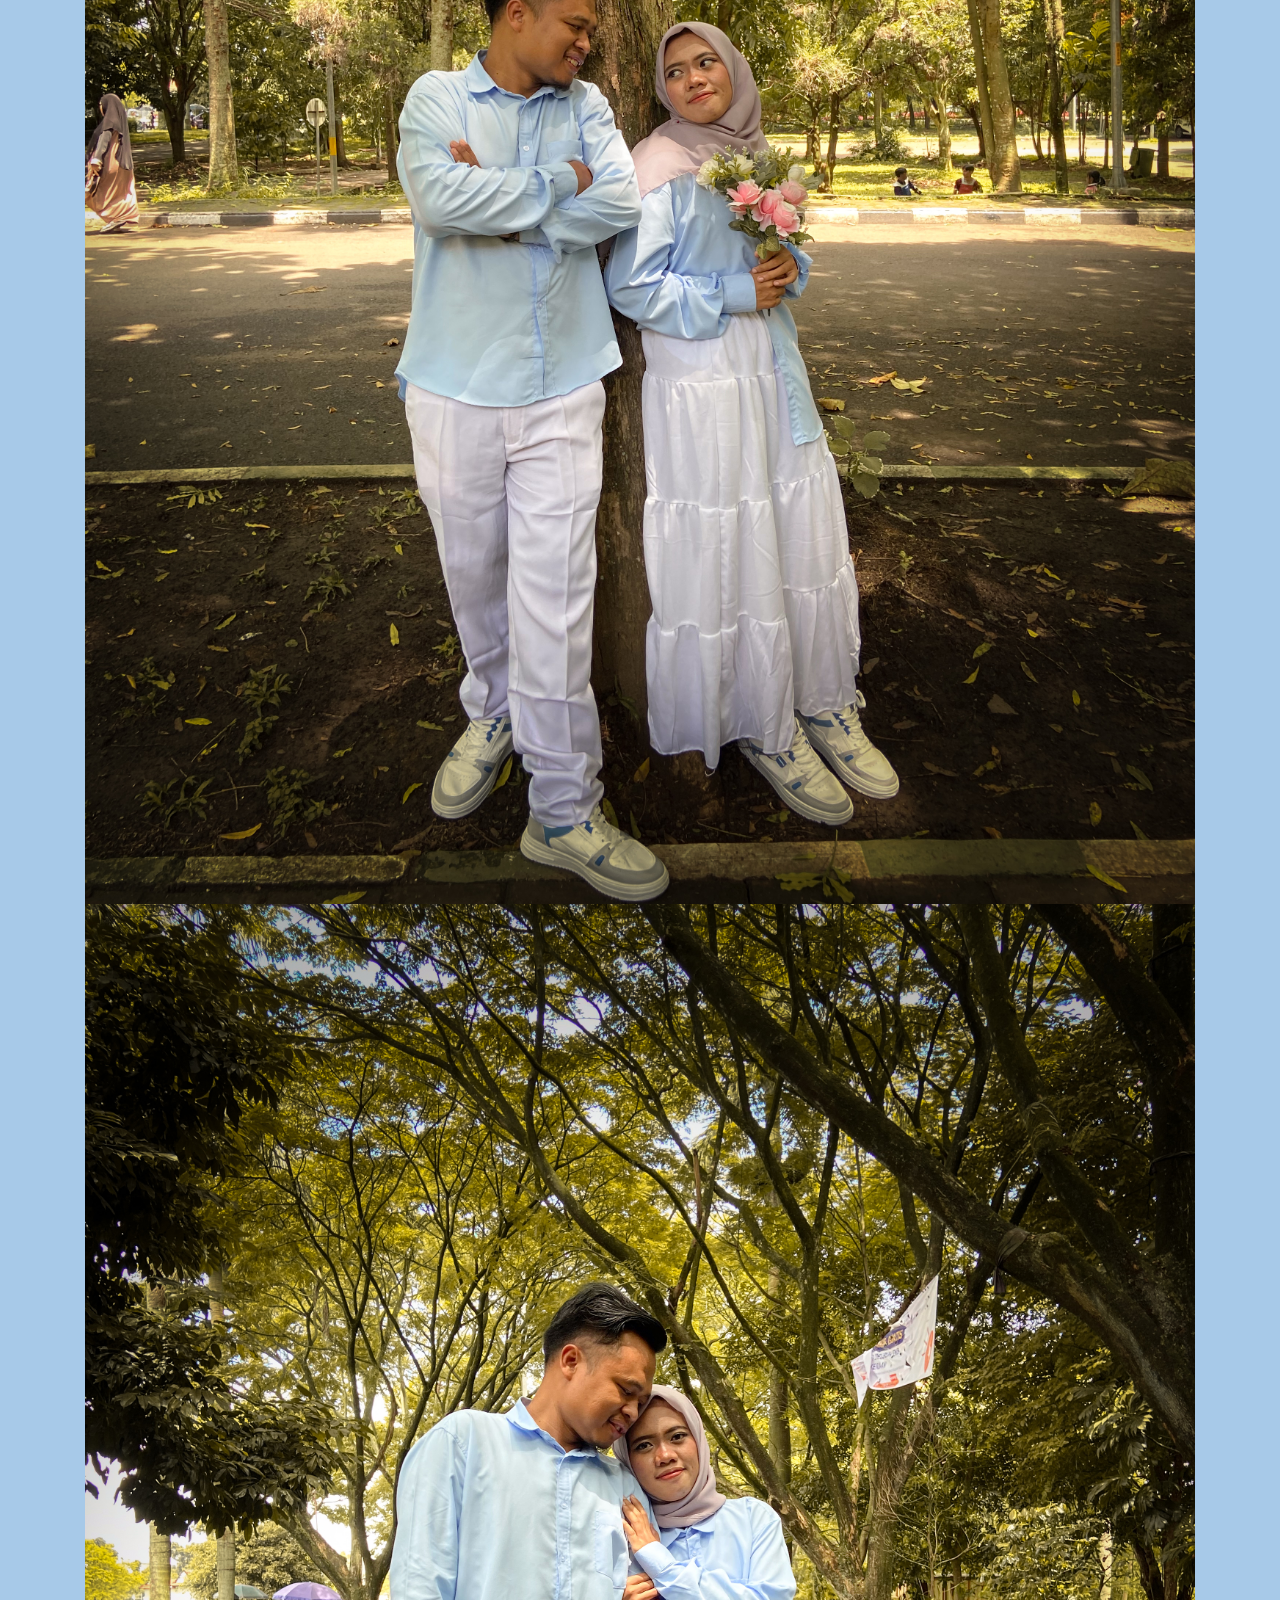
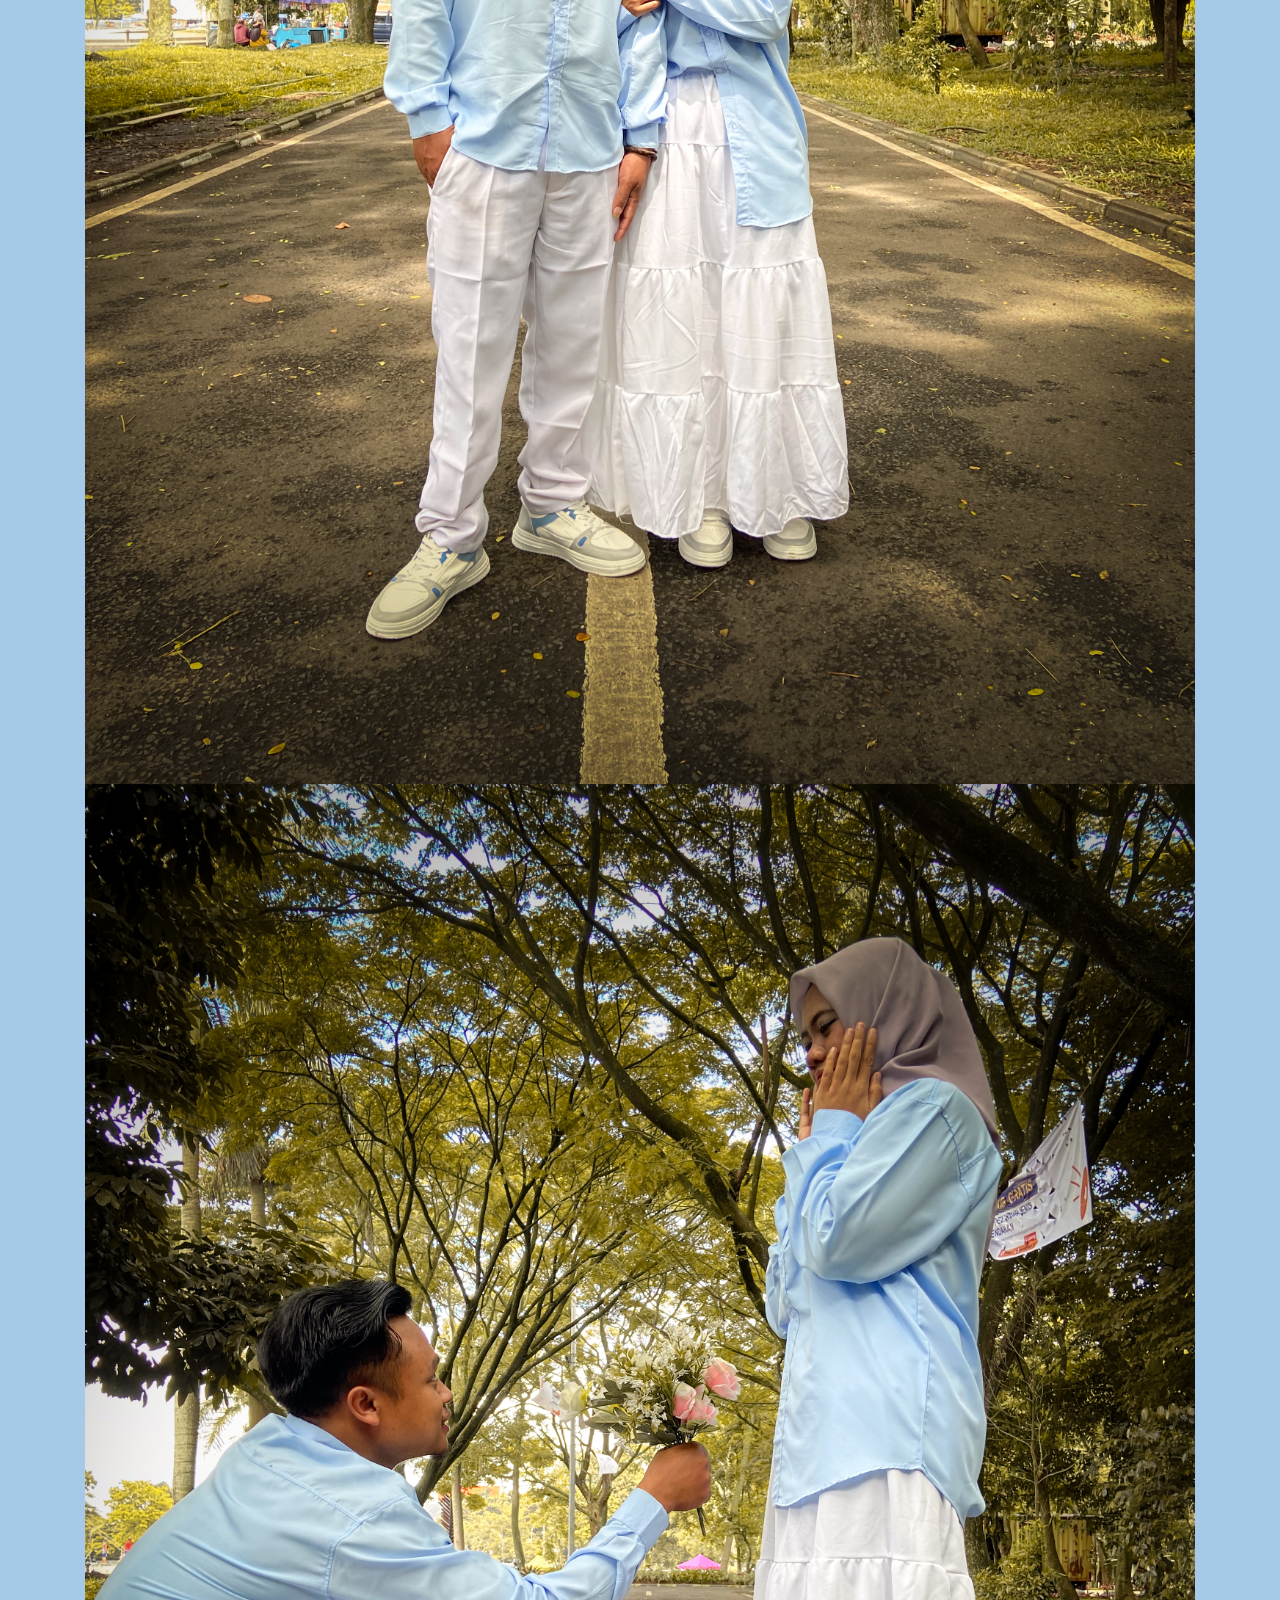
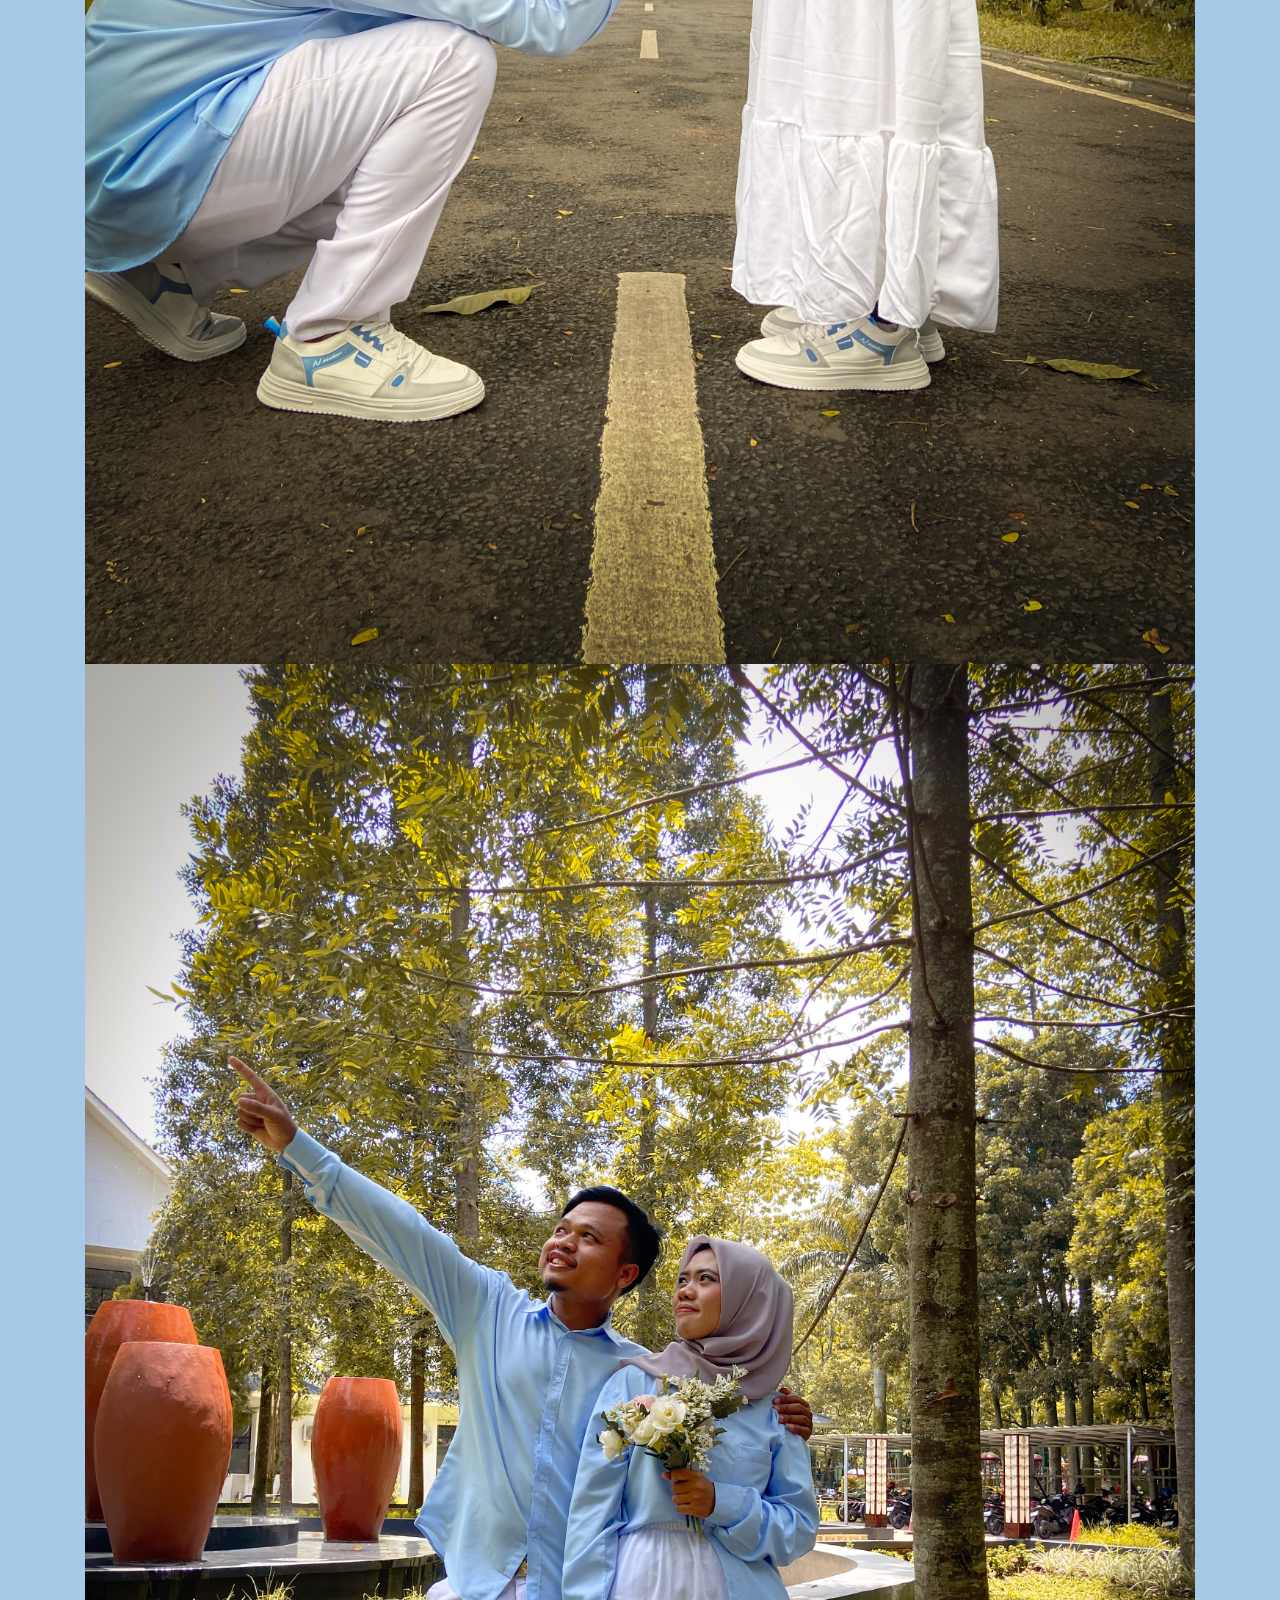
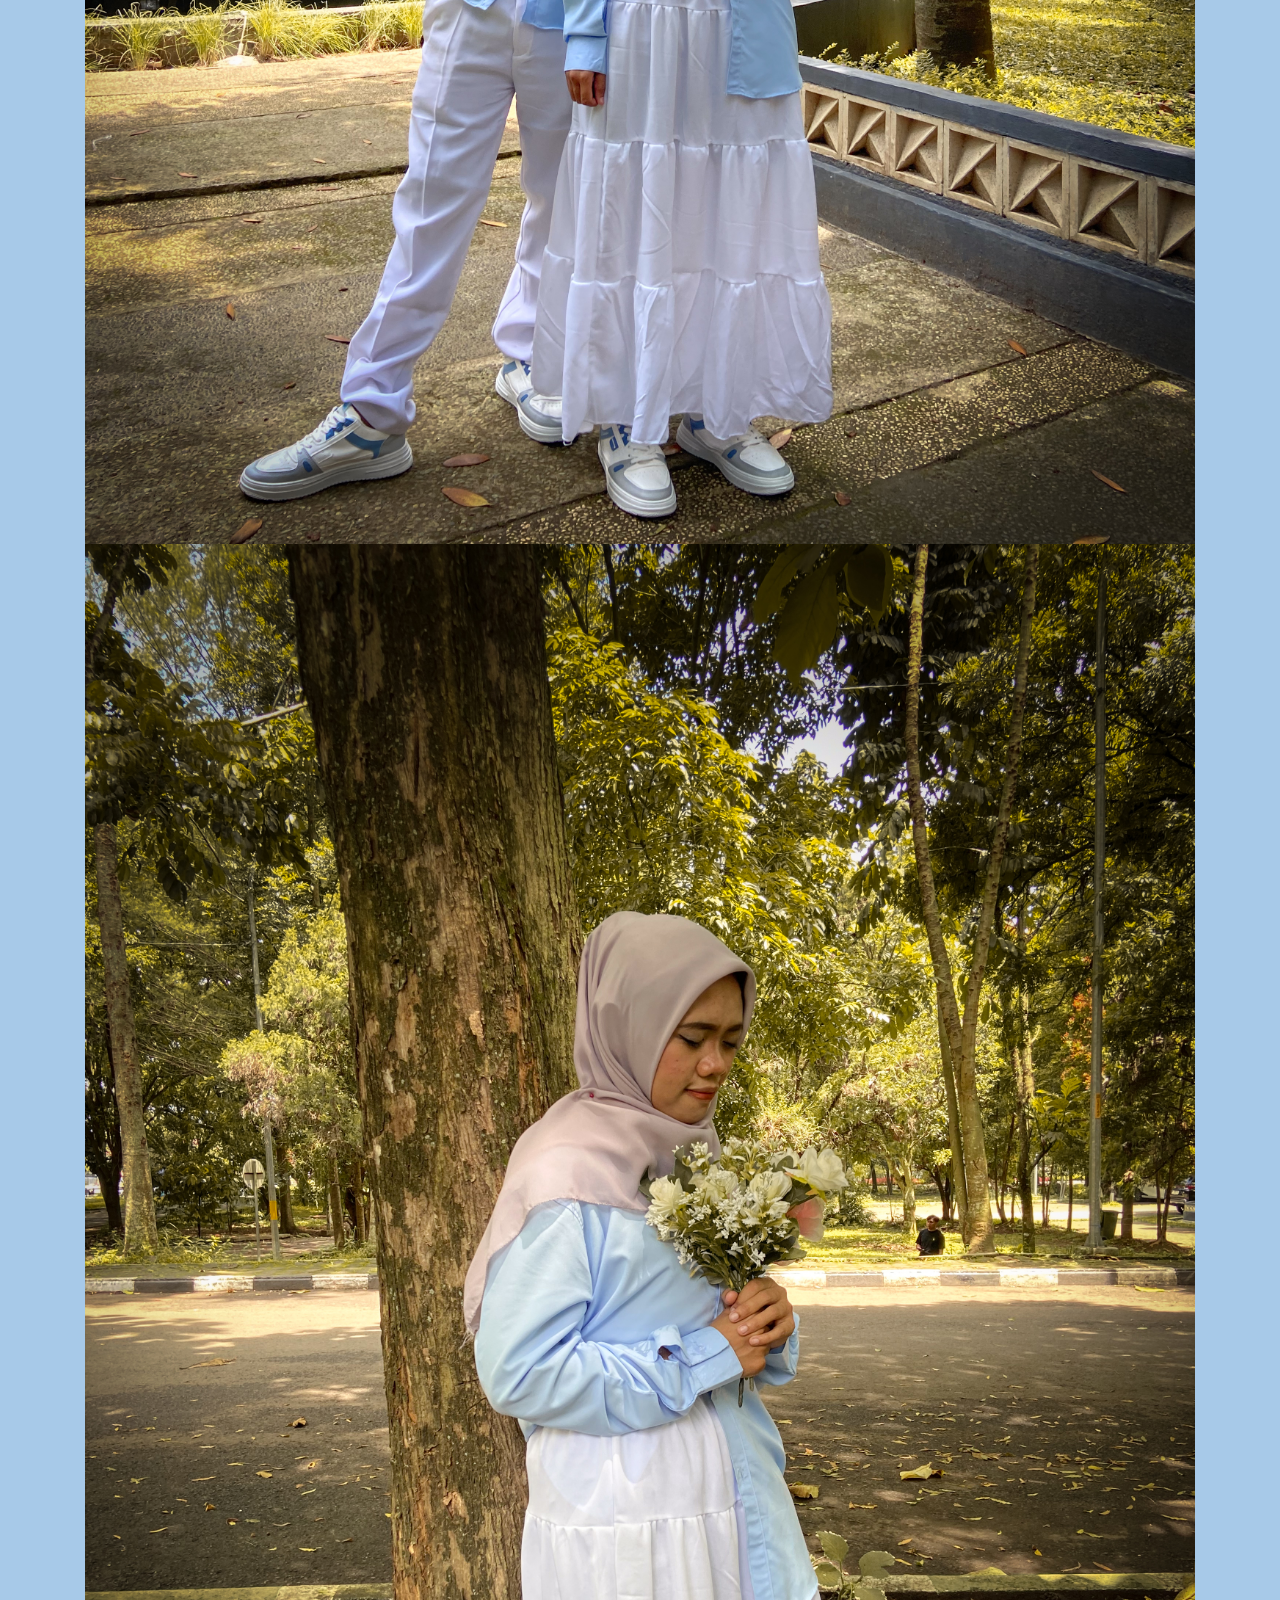
==== commit 91f23837: "update musik terbaru" ====
--- a/index.html
+++ b/index.html
@@ -3,7 +3,7 @@
 
 <head>
     <meta charset="utf-8">
-    <title>ria & dio - wedding invitation</title>
+    <title>ria & dio - Wedding invitation</title>
     <meta content="width=device-width, initial-scale=1.0" name="viewport">
     <meta content="invitation web" name="keywords">
     <meta content="rianatrisnawati" name="description">
@@ -23,6 +23,7 @@
 
     <!-- Libraries Stylesheet -->
     <link href="lib/owlcarousel/assets/owl.carousel.min.css" rel="stylesheet">
+<link href="lib/owlcarousel/assets/owl.theme.default.min.css" rel="stylesheet"> <link href="lib/lightbox/css/lightbox.min.css" rel="stylesheet">
     <link href="lib/lightbox/css/lightbox.min.css" rel="stylesheet">
 
     <!-- Customized Bootstrap Stylesheet -->
@@ -144,7 +145,7 @@
                                         <div class="col-6 text-left">
                                             <div class="section-title position-relative no-line">
                                                 <h1 class="font-secondary display-4">Akad</h1>
-                                                <p class="pembuka">08:00 WIB</p>
+                                                <p class="pembuka">Pukul 10:00 WIB</p>
                                             </div>
                                         </div>
 
@@ -152,14 +153,14 @@
                                         <div class="col-6 text-right">
                                             <div class="section-title position-relative no-line">
                                                 <h1 class="font-secondary display-4">Resepsi</h1>
-                                                <p class="pembuka">10:00 WIB</p>
+                                                <p class="pembuka"> Pukul 11:00 WIB</p>
                                             </div>
                                         </div>
                                     </div>
                                     <div class="section-title position-relative text-center no-line">
                                         <p class="pembuka">Lokasi Acara:</p>
                                         <p>Kp. Sindang Reret RT/RW 03/02 Rancabali Patenggang</p>
-                                        <a href="https://maps.app.goo.gl/VQPPfP9NM4GyaVyv6" target="_blank" class="btn-location" style="margin-bottom: 20px;" data-aos="zoom-in">Lihat Lokasi</a> 
+                                        <a href="https://maps.app.goo.gl/McYGUAxxxGsTjt3Y9" target="_blank" class="btn-location" style="margin-bottom: 20px;" data-aos="zoom-in">Lihat Lokasi</a> 
                                         <p>Merupakan kehormatan bagi kami apabila Bapak/Ibu/Saudara/i berkenan hadir dan
                                             memberikan doa kepada kami, atas kehadirannya Kami ucapkan terima kasih</p>
                                         <h1 class="font-secondary display-4" style="margin-bottom: 40px;">
@@ -400,7 +401,7 @@
             <p class="text-dark" href="#">081022156106</p>
         </div>
         <p class="m-0">&copy; <a class="text-primary" href="#" >Wedding</a>. Designed by <a class="text-primary"
-                href="https://www.instagram.com/rianatrisnawaty?igsh=MXg1ZHVuY2c1eWIxdw==">Riana trisnawati</a>
+                href="https://www.instagram.com/rianatrisnawaty?igsh=MXg1ZHVuY2c1eWIxdw==">Riana Trisnawati (Riri)</a>
         </p>
     </div>
     </div>
@@ -413,15 +414,18 @@
     <!-- Back to Top -->
     <a href="#s" class="btn btn-lg btn-outline-primary btn-lg-square back-to-top"><i
             class="fa fa-angle-double-up"></i></a>
-
-
-    <!-- JavaScript Libraries -->
-    <script src="https://code.jquery.com/jquery-3.4.1.min.js"></script>
-    <script src="https://stackpath.bootstrapcdn.com/bootstrap/4.4.1/js/bootstrap.bundle.min.js"></script>
-    <script src="lib/easing/easing.min.js"></script>
-
-    <!-- Template Javascript -->
-    <script src="js/main.js"></script>
-</body>
-
+<script src="https://code.jquery.com/jquery-3.4.1.min.js"></script>
+        <script src="https://stackpath.bootstrapcdn.com/bootstrap/4.4.1/js/bootstrap.bundle.min.js"></script>
+        <script src="lib/easing/easing.min.js"></script>
+        <script src="lib/lightbox/js/lightbox.min.js"></script>
+        <script src="js/main.js"></script> 
+        
+        <audio id="bgMusic" loop preload="auto">
+            <source src="music/forever.mp3" type="audio/mpeg">
+            Browser Anda tidak mendukung elemen audio.
+        </audio>
+
+        <button id="playButton" class="btn btn-primary">🎵 Play Music</button>
+
+    </body>
 </html>
--- a/css/style.css
+++ b/css/style.css
@@ -11058,4 +11058,57 @@
   background-color: #fff;
   transform: scale(1.05);
   box-shadow: 0 6px 16px;
-}+}
+
+#musik {
+  width: 100%;
+  height: 40px;
+  border-radius: 10px;
+  box-shadow: 0 0 10px rgba(0, 0, 0, 0.2);
+}
+
+
+/* Container agar tombol selalu terlihat */
+.music-btn-container {
+    position: fixed;
+    bottom: 25px;
+    right: 25px;
+    z-index: 9999;
+}
+
+/* Tombol musik */
+#playButton {
+    background: #ffffff;
+    border: none;
+    padding: 14px 22px;
+    border-radius: 40px;
+
+    font-size: 16px;
+    font-weight: 600;
+    cursor: pointer;
+
+    box-shadow: 0 4px 12px rgba(0,0,0,0.18);
+    transition: all 0.35s ease;
+
+    display: flex;
+    align-items: center;
+    gap: 10px;
+}
+
+/* Hover effect */
+#playButton:hover {
+    background: #f8dcdc;
+    transform: scale(1.05);
+    box-shadow: 0 6px 14px rgba(0,0,0,0.25);
+}
+
+/* Animasi ikon musik ketika sedang play */
+.music-playing {
+    animation: pulse 1.2s infinite;
+}
+
+@keyframes pulse {
+    0% { transform: scale(1); }
+    50% { transform: scale(1.15); }
+    100% { transform: scale(1); }
+}
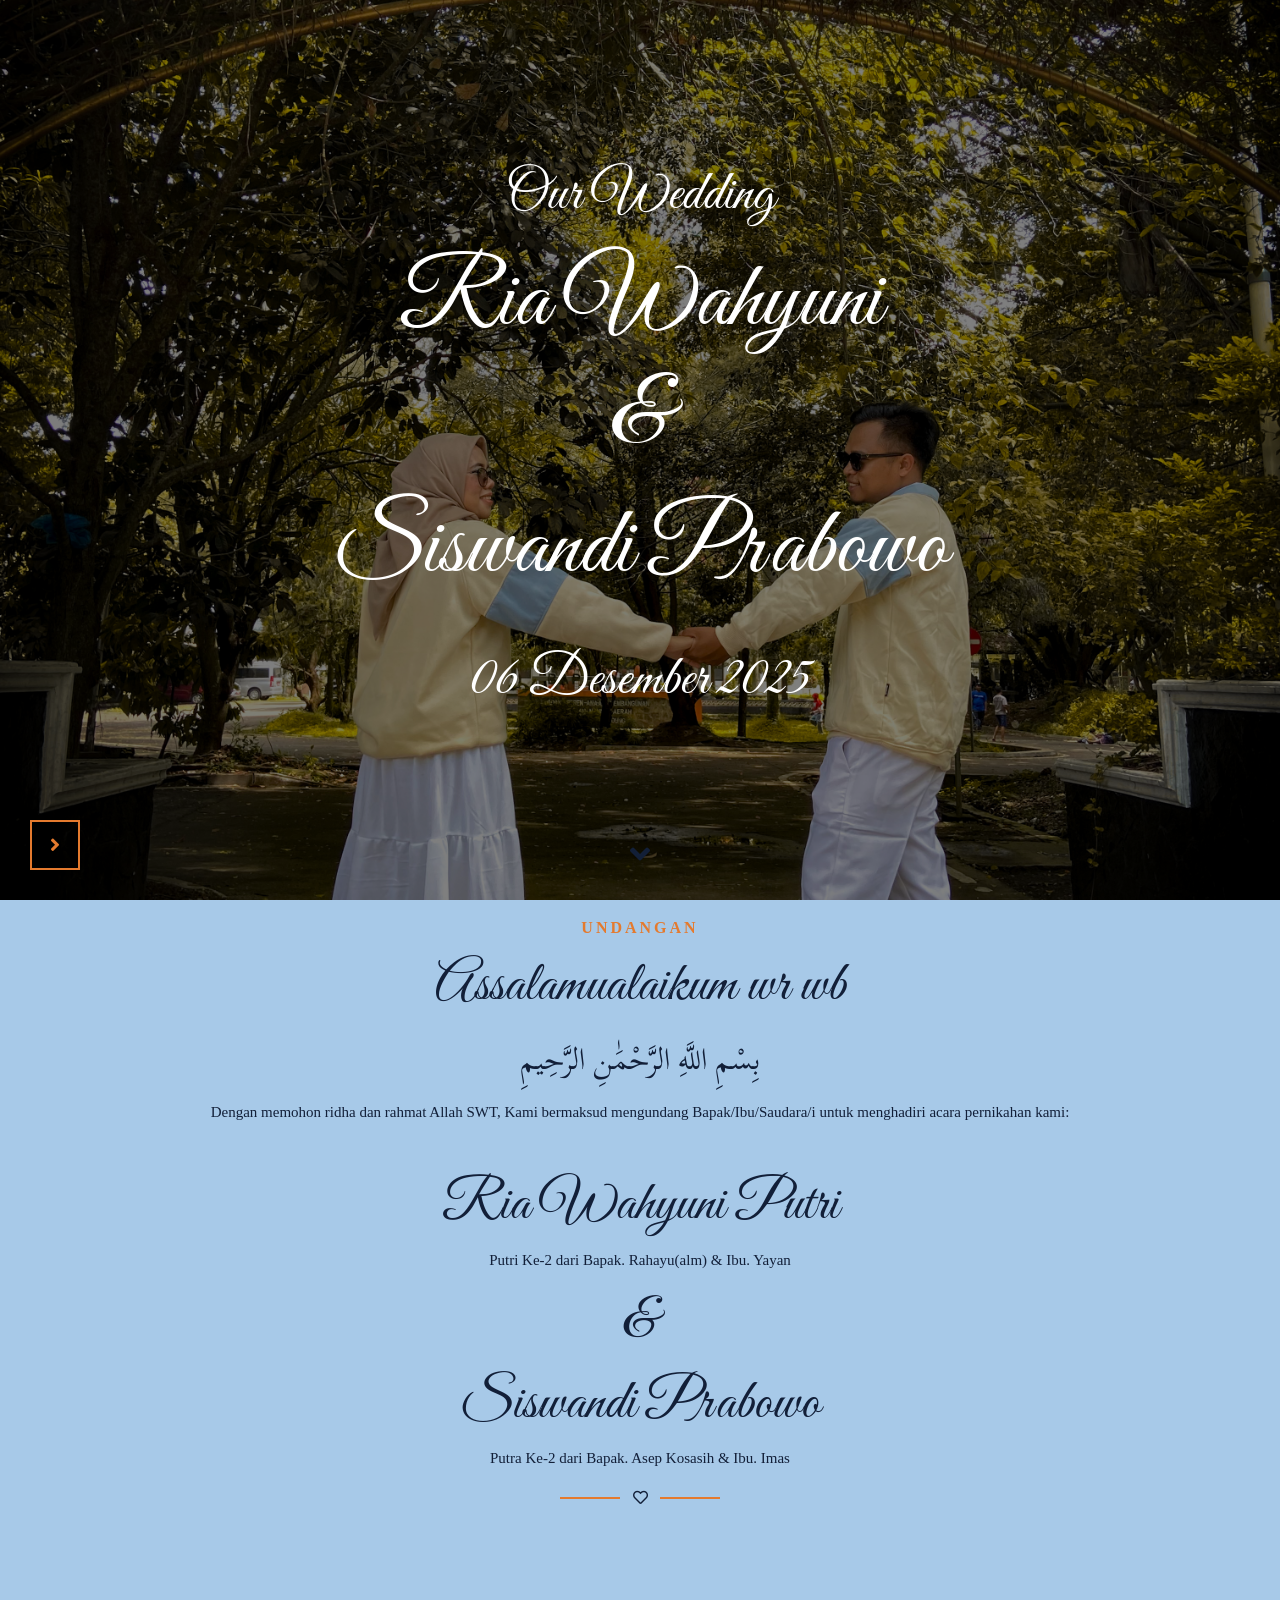
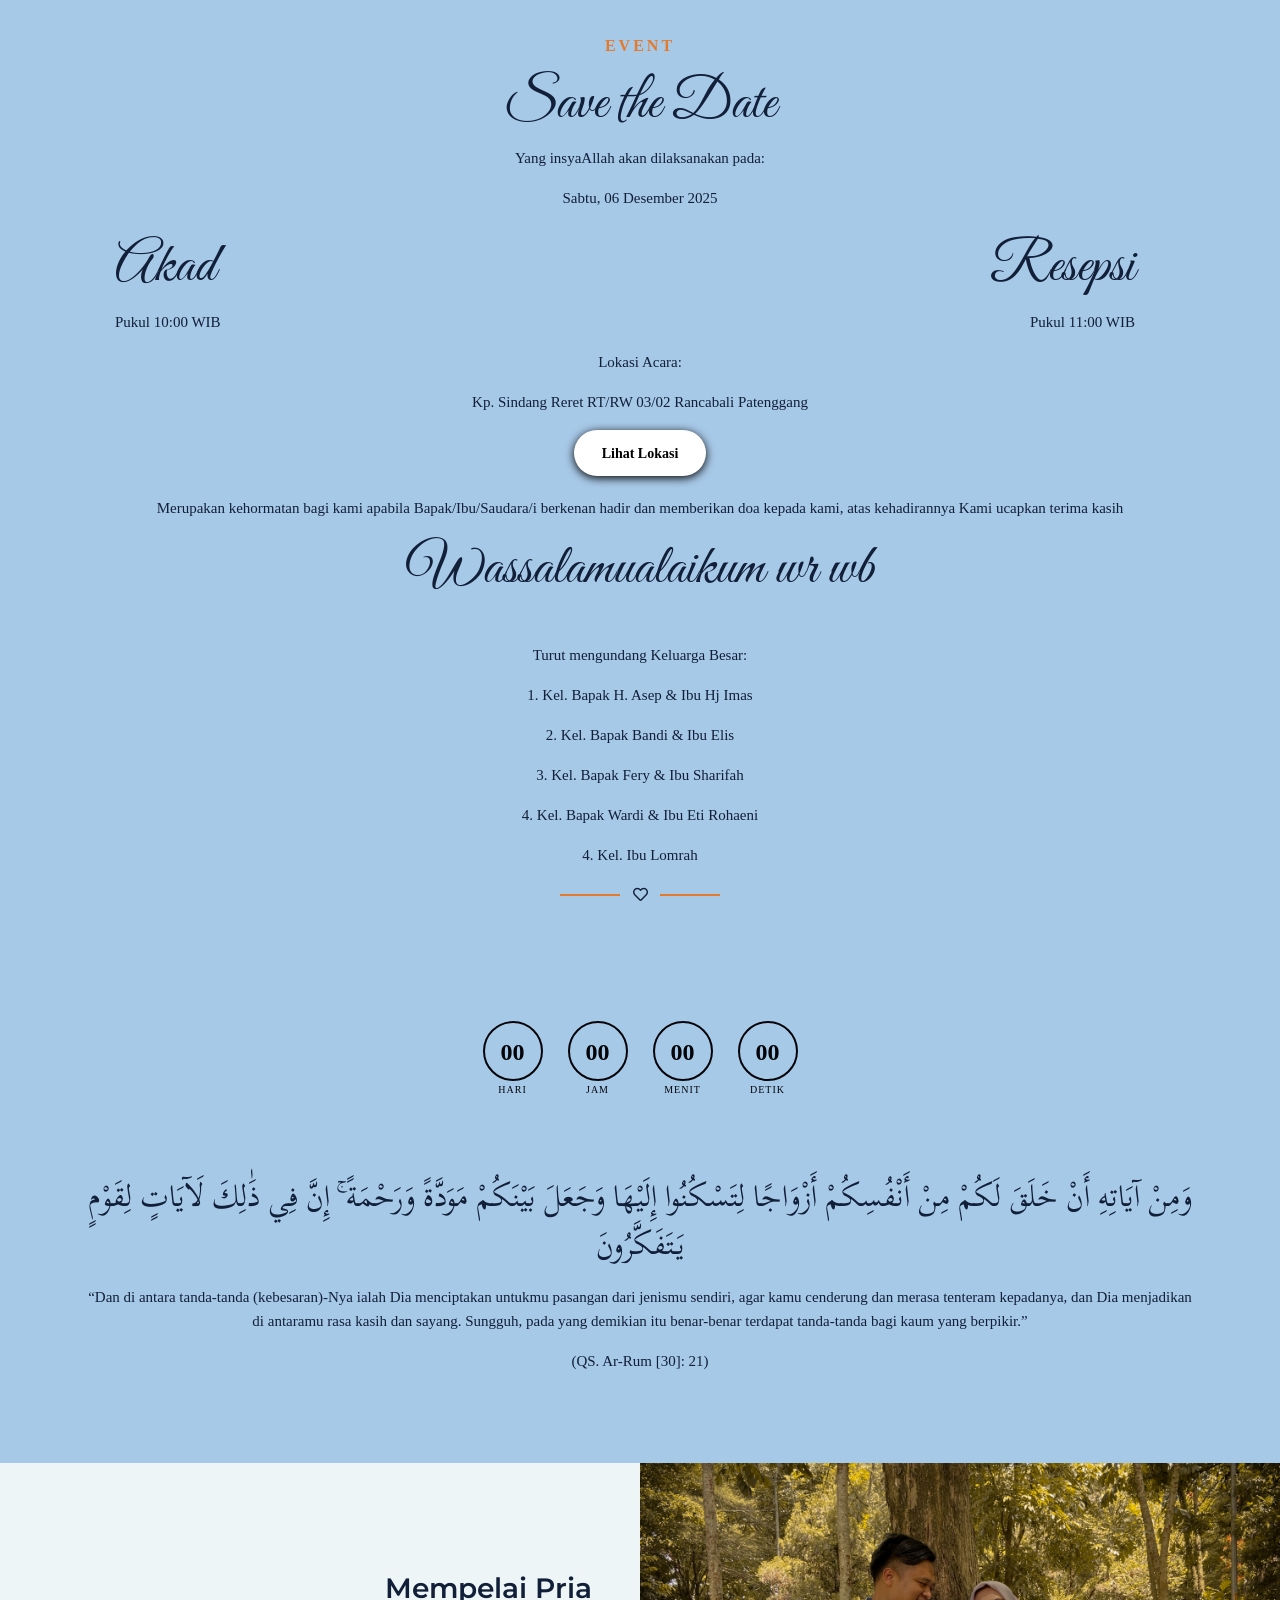
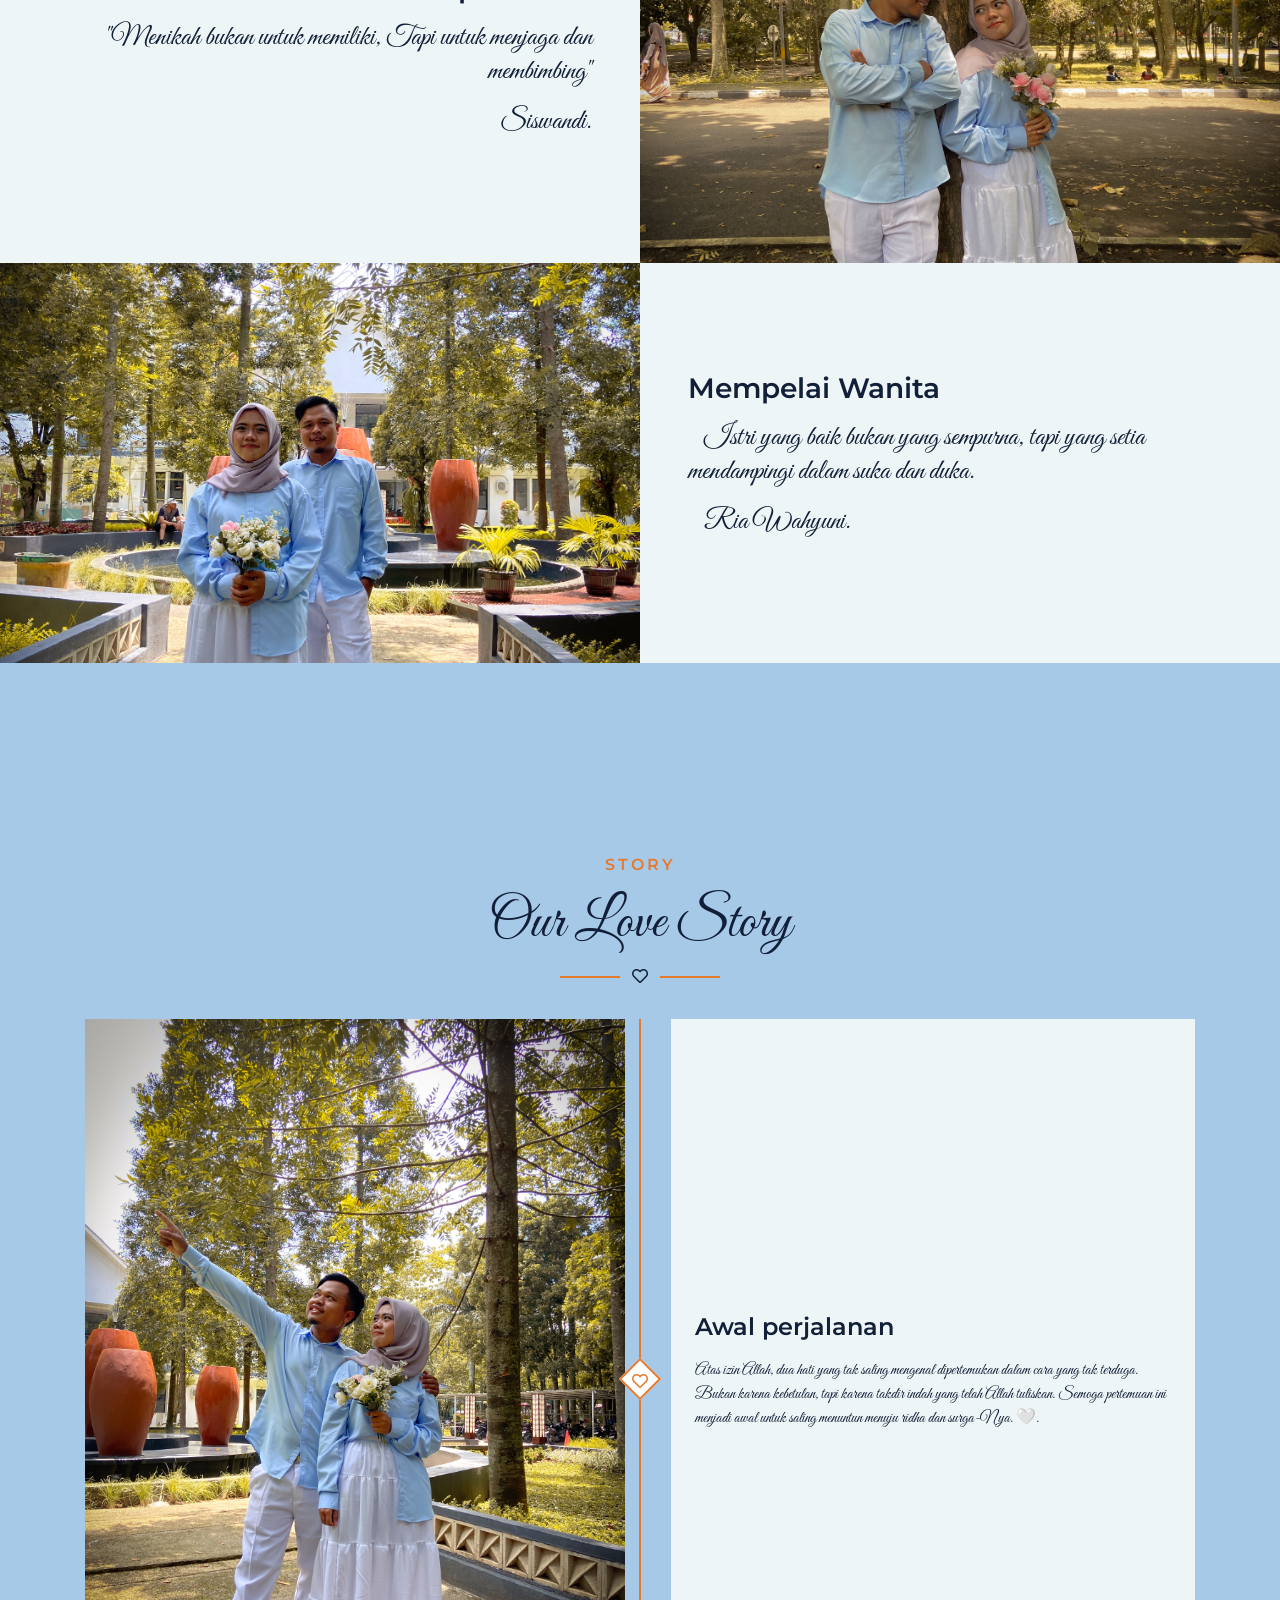
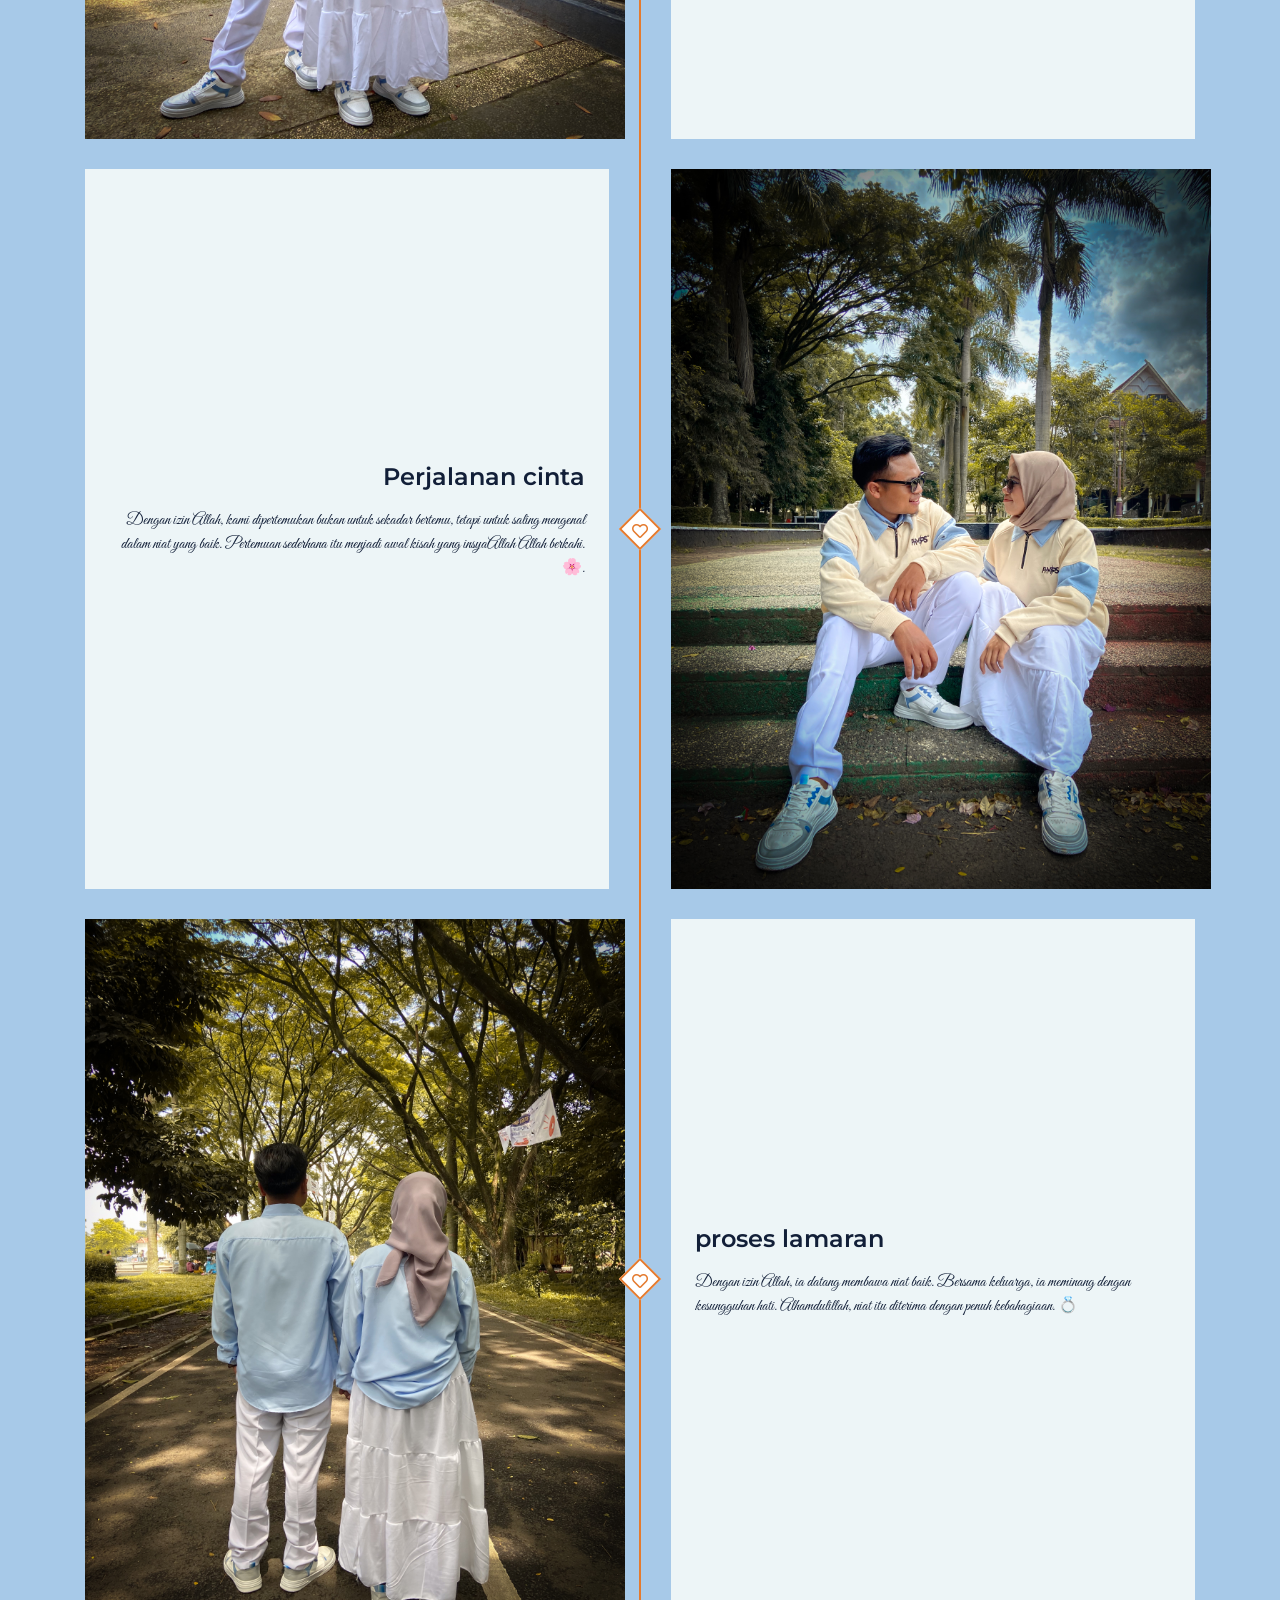
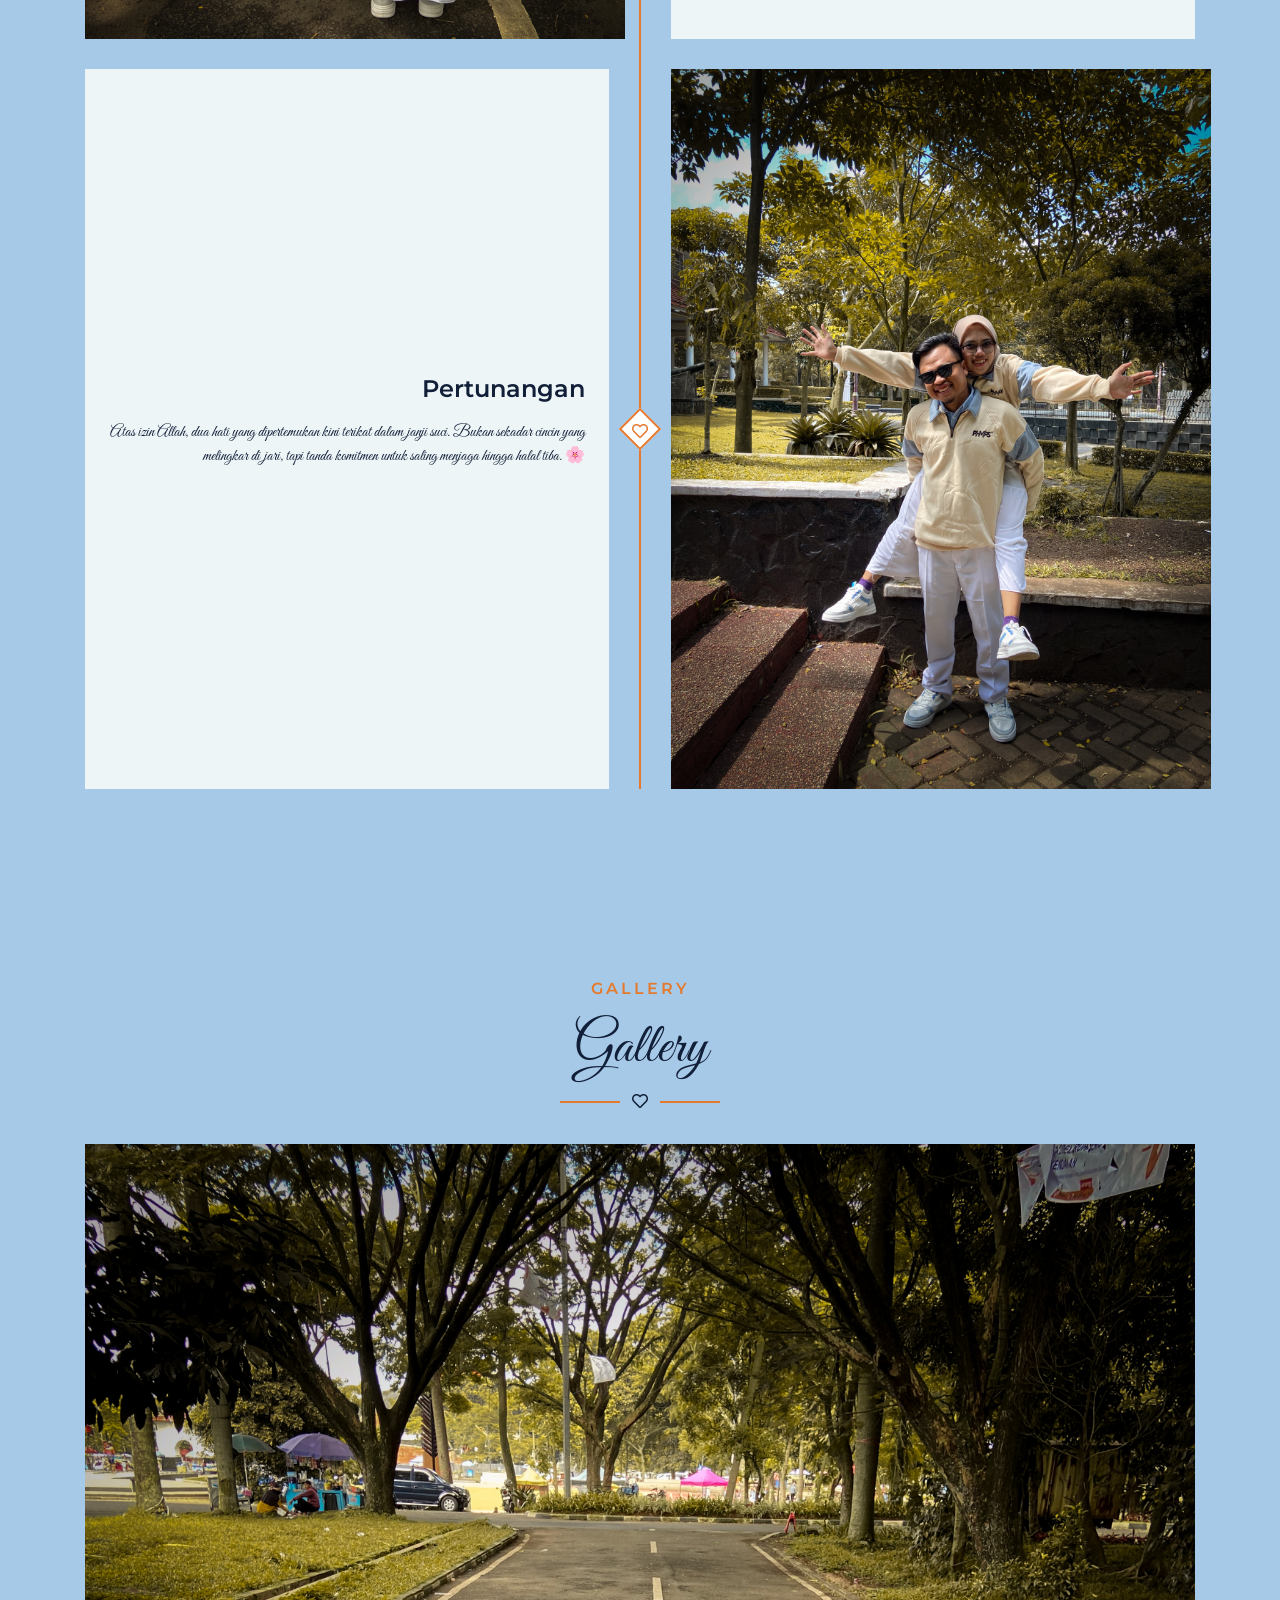
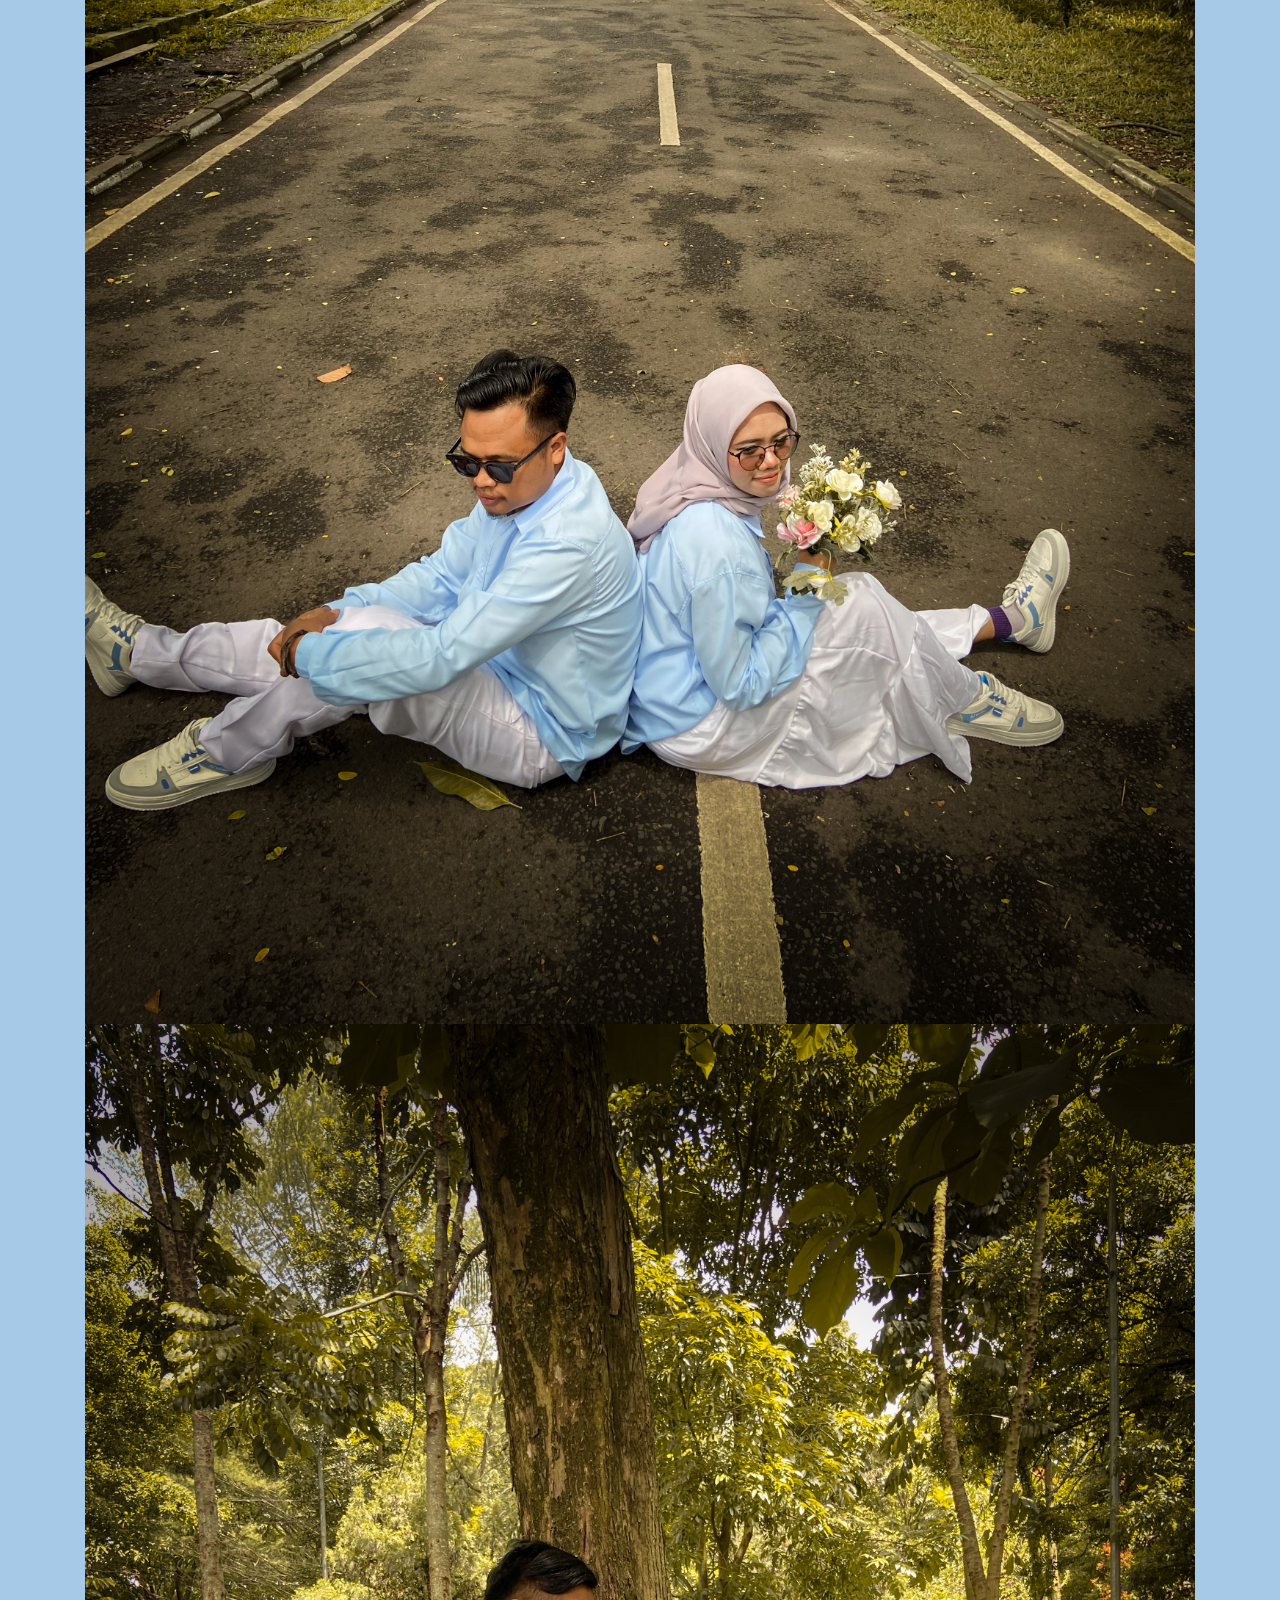
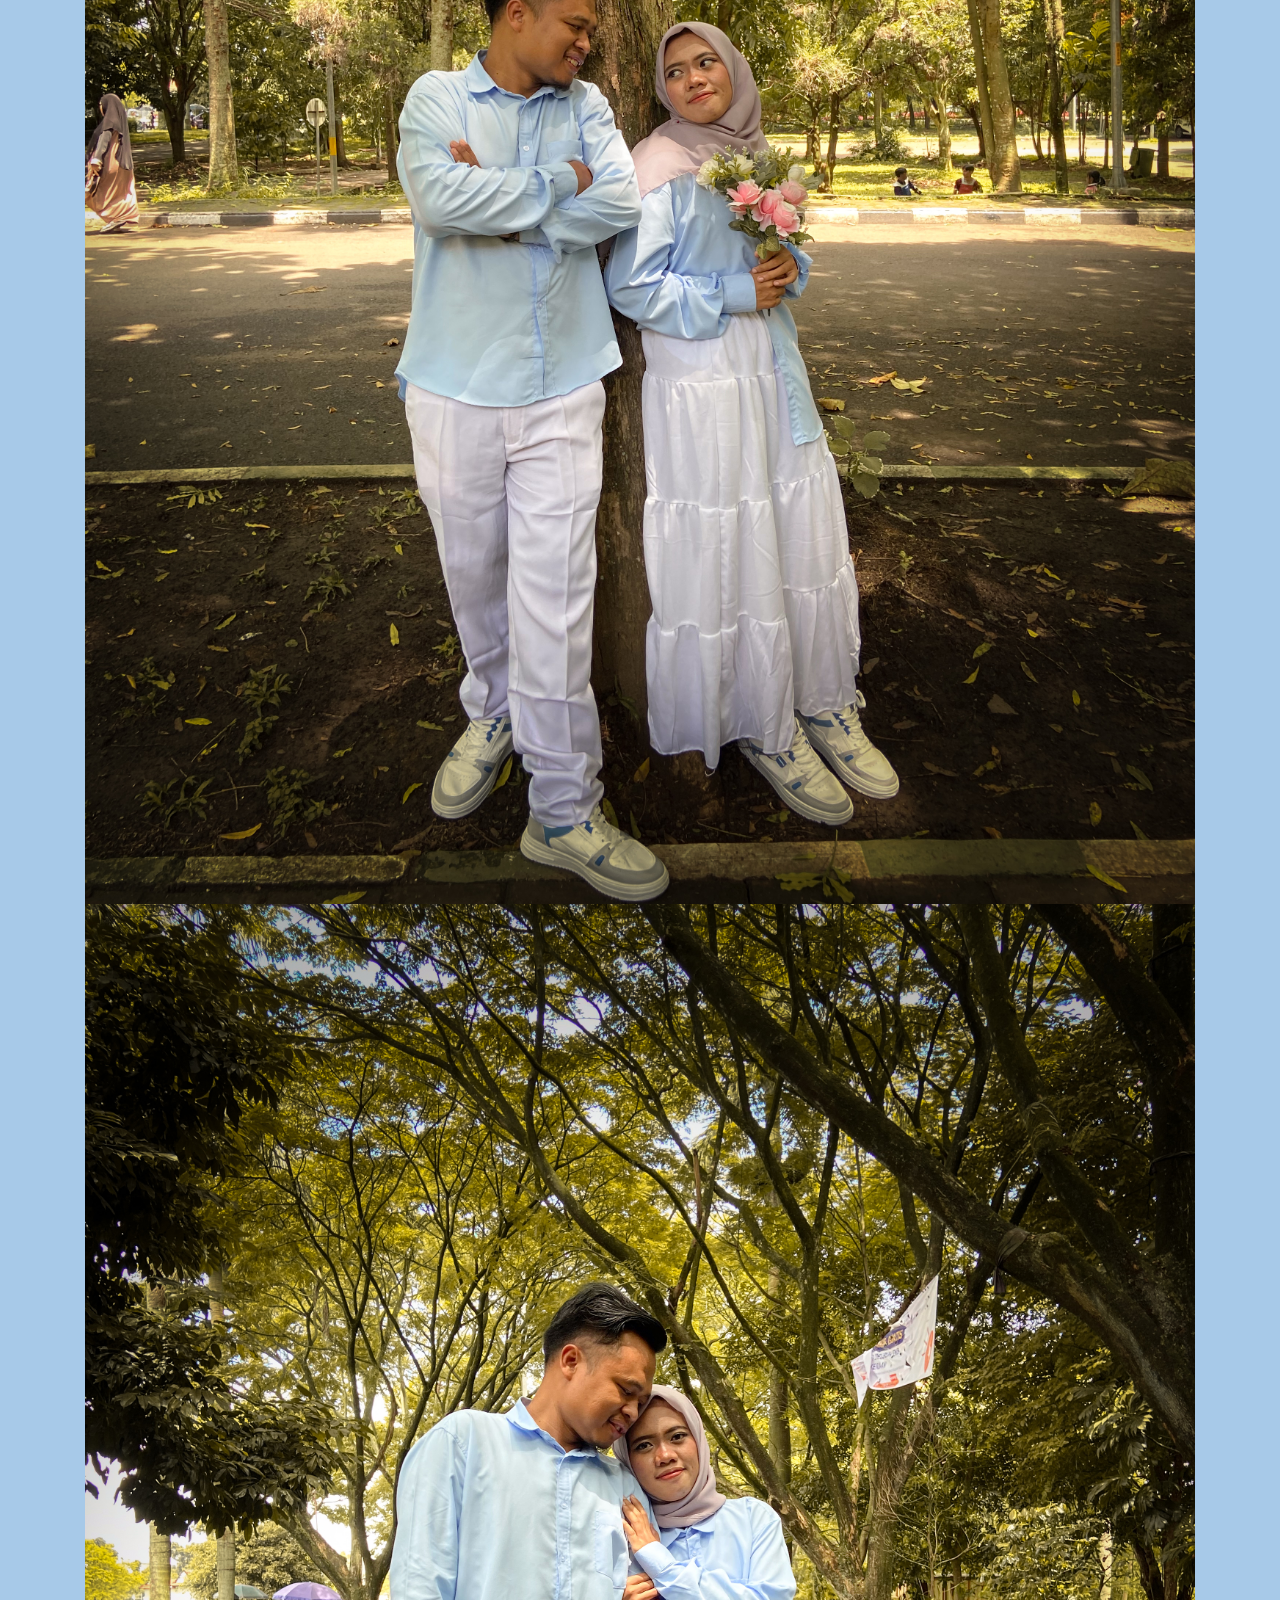
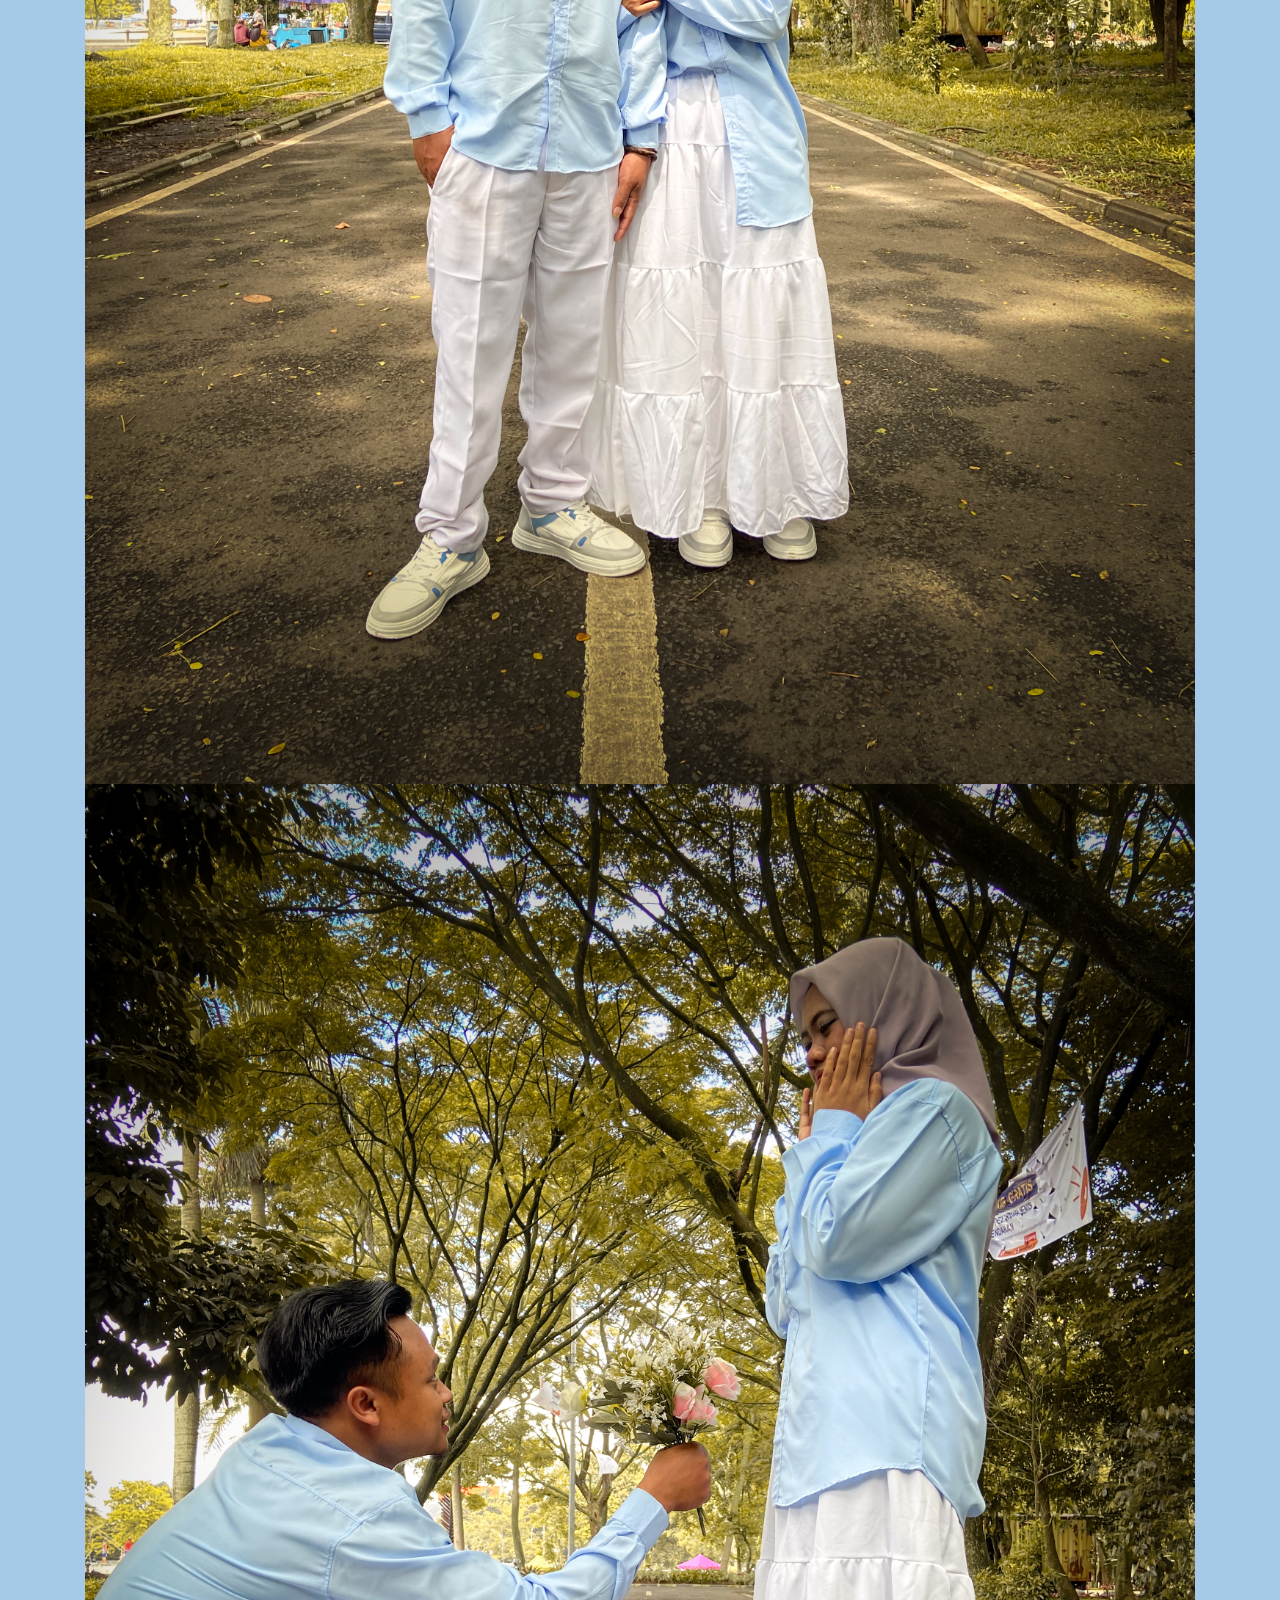
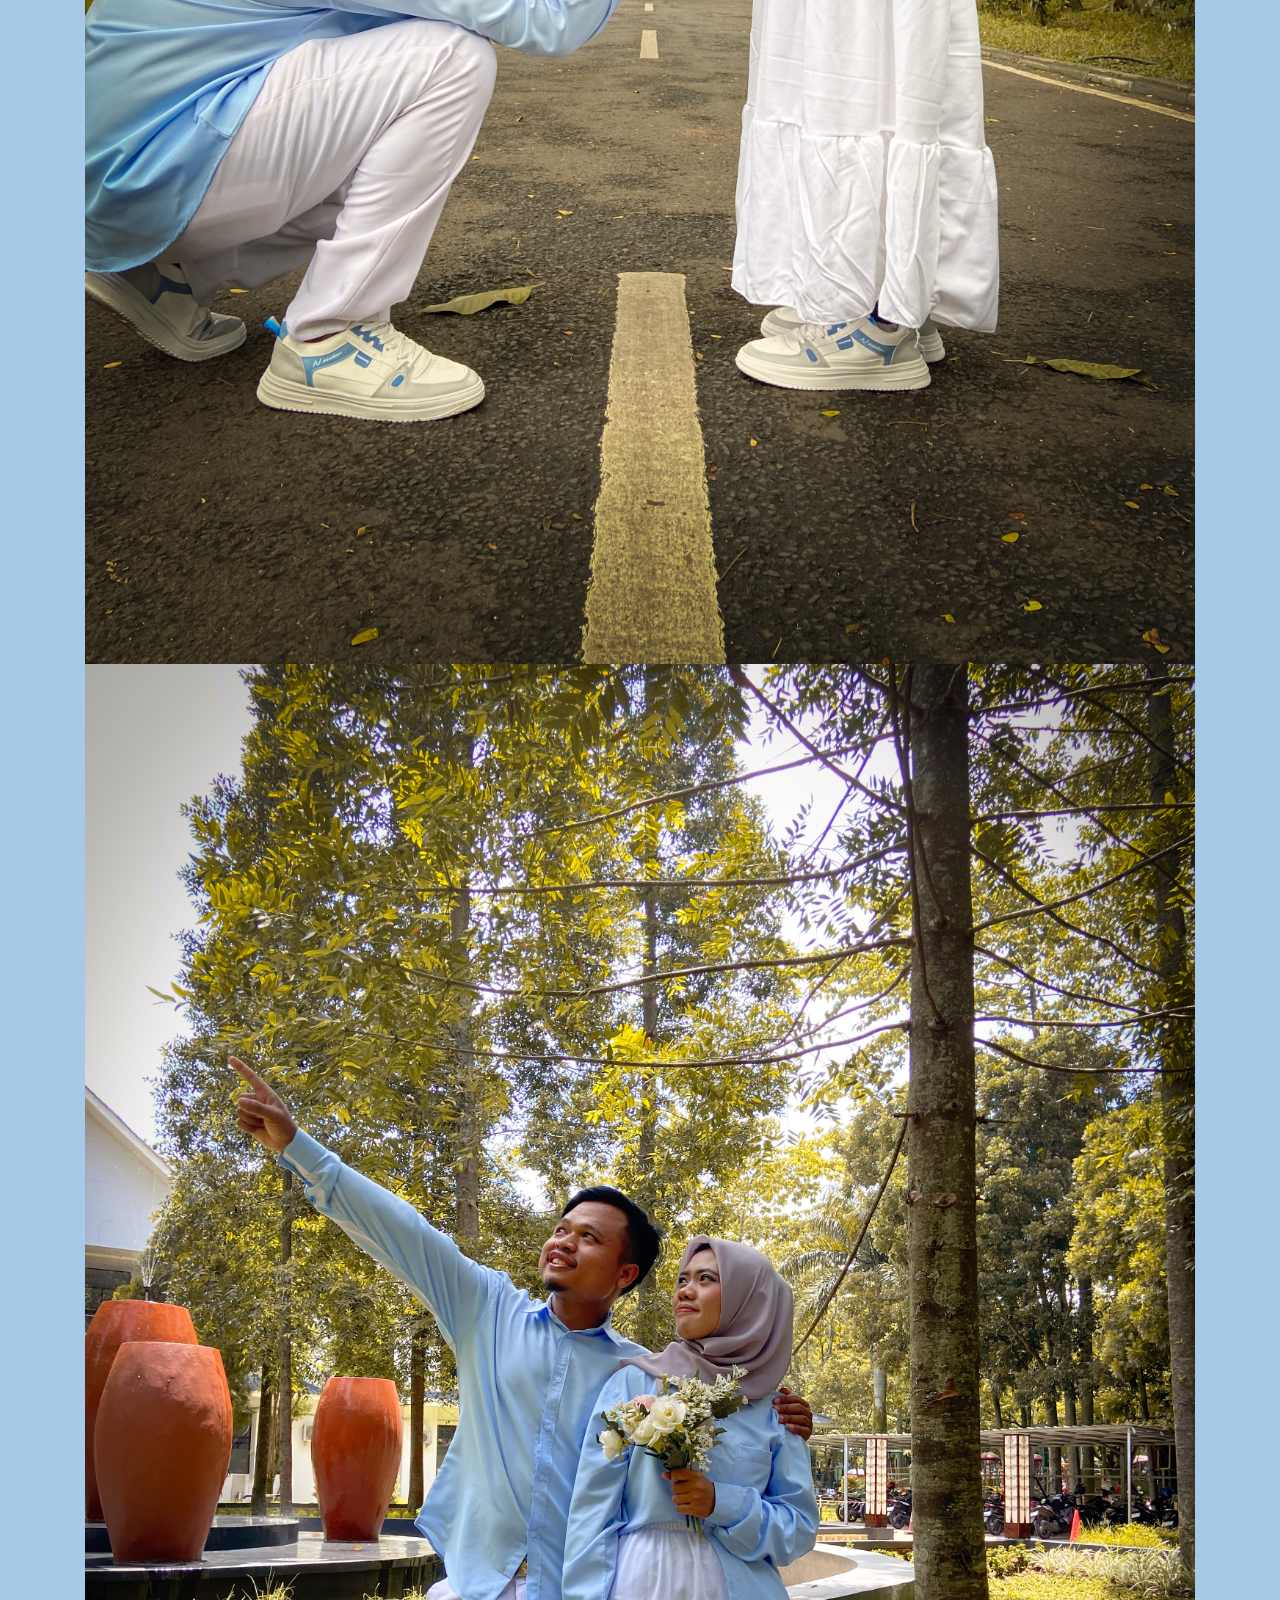
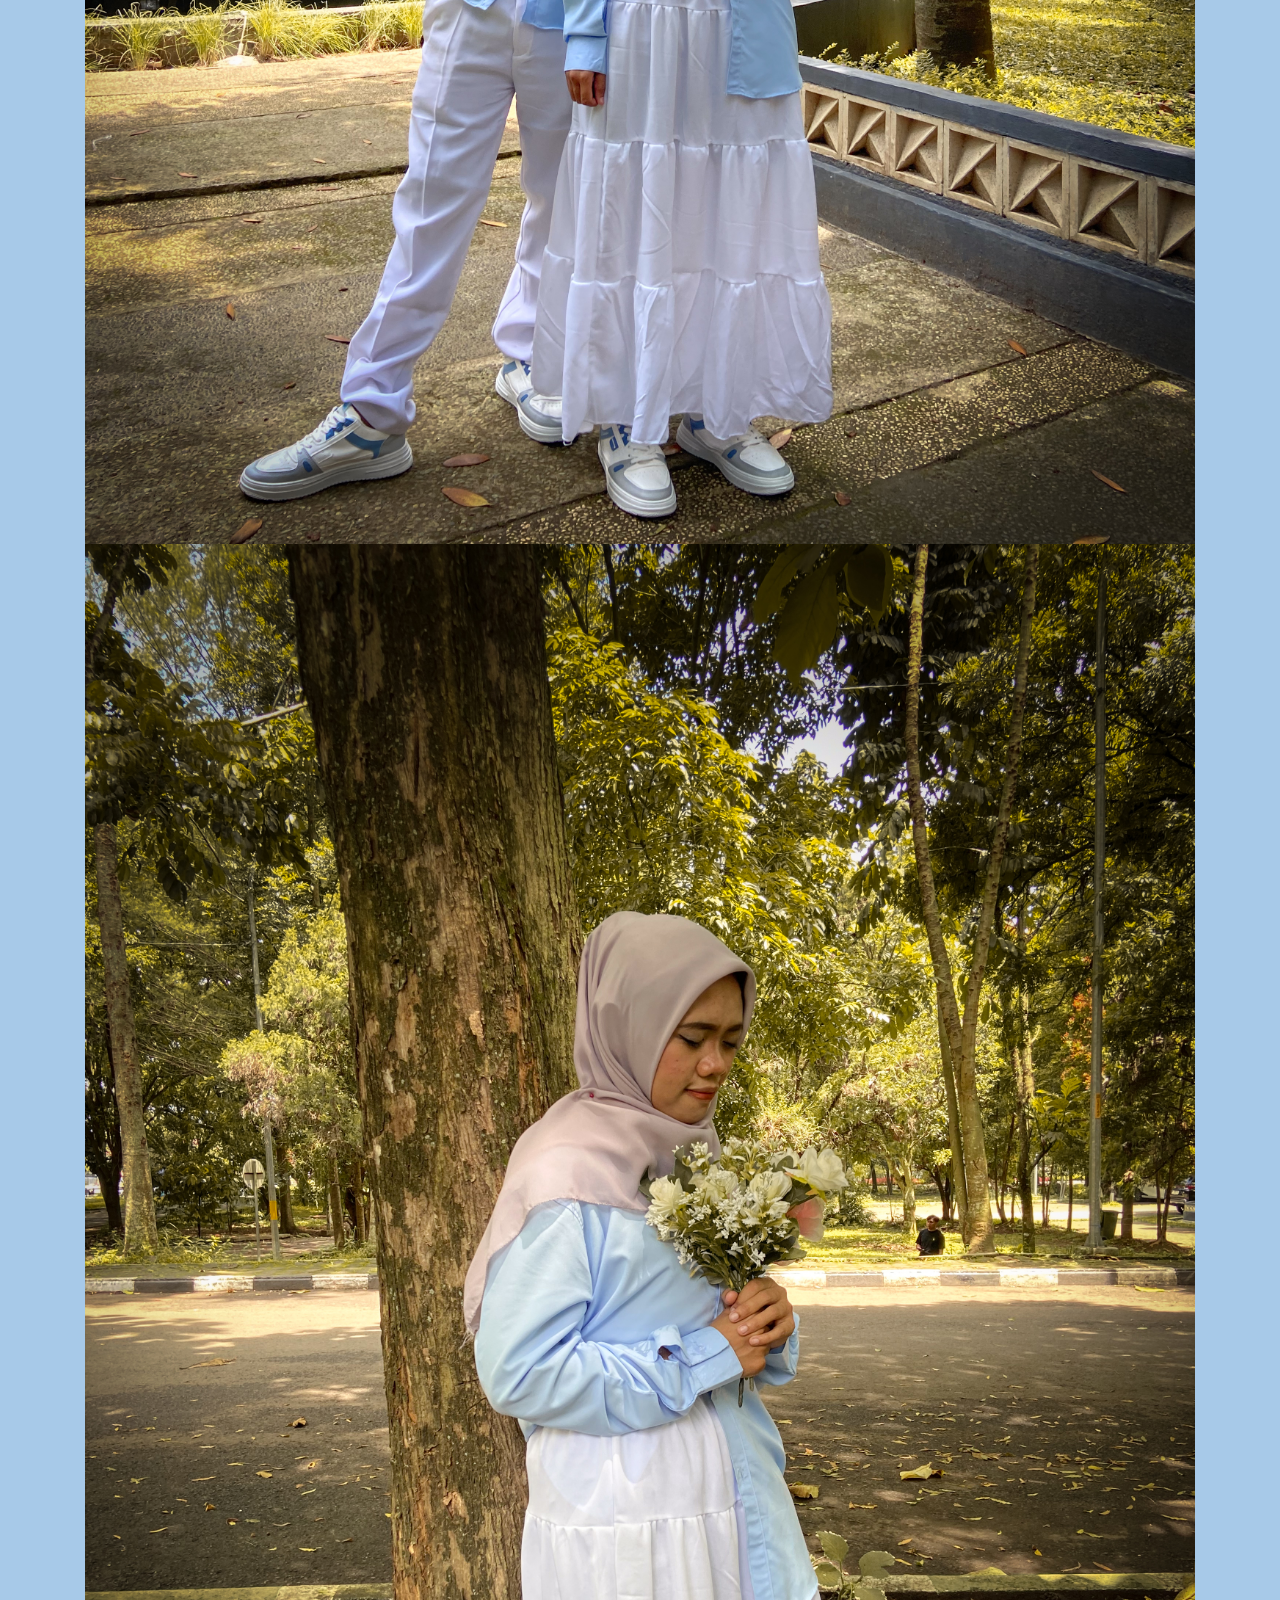
==== commit a051942e: "update1" ====
--- a/index.html
+++ b/index.html
@@ -23,7 +23,8 @@
 
     <!-- Libraries Stylesheet -->
     <link href="lib/owlcarousel/assets/owl.carousel.min.css" rel="stylesheet">
-<link href="lib/owlcarousel/assets/owl.theme.default.min.css" rel="stylesheet"> <link href="lib/lightbox/css/lightbox.min.css" rel="stylesheet">
+    <link href="lib/owlcarousel/assets/owl.theme.default.min.css" rel="stylesheet">
+    <link href="lib/lightbox/css/lightbox.min.css" rel="stylesheet">
     <link href="lib/lightbox/css/lightbox.min.css" rel="stylesheet">
 
     <!-- Customized Bootstrap Stylesheet -->
@@ -160,7 +161,9 @@
                                     <div class="section-title position-relative text-center no-line">
                                         <p class="pembuka">Lokasi Acara:</p>
                                         <p>Kp. Sindang Reret RT/RW 03/02 Rancabali Patenggang</p>
-                                        <a href="https://maps.app.goo.gl/McYGUAxxxGsTjt3Y9" target="_blank" class="btn-location" style="margin-bottom: 20px;" data-aos="zoom-in">Lihat Lokasi</a> 
+                                        <a href="https://maps.app.goo.gl/McYGUAxxxGsTjt3Y9" target="_blank"
+                                            class="btn-location" style="margin-bottom: 20px;" data-aos="zoom-in">Lihat
+                                            Lokasi</a>
                                         <p>Merupakan kehormatan bagi kami apabila Bapak/Ibu/Saudara/i berkenan hadir dan
                                             memberikan doa kepada kami, atas kehadirannya Kami ucapkan terima kasih</p>
                                         <h1 class="font-secondary display-4" style="margin-bottom: 40px;">
@@ -201,7 +204,9 @@
 
                         <!-- Ayat -->
 
-                        <p class="bismillah" style="margin-top: 60px;">وَمِنْ آيَاتِهِ أَنْ خَلَقَ لَكُمْ مِنْ أَنْفُسِكُمْ أَزْوَاجًا لِتَسْكُنُوا إِلَيْهَا وَجَعَلَ بَيْنَكُمْ مَوَدَّةً وَرَحْمَةً ۚ إِنَّ فِي ذَٰلِكَ لَآيَاتٍ لِقَوْمٍ يَتَفَكَّرُونَ</p>
+                        <p class="bismillah" style="margin-top: 60px;">وَمِنْ آيَاتِهِ أَنْ خَلَقَ لَكُمْ مِنْ
+                            أَنْفُسِكُمْ أَزْوَاجًا لِتَسْكُنُوا إِلَيْهَا وَجَعَلَ بَيْنَكُمْ مَوَدَّةً وَرَحْمَةً ۚ
+                            إِنَّ فِي ذَٰلِكَ لَآيَاتٍ لِقَوْمٍ يَتَفَكَّرُونَ</p>
                         <p class="ayat">
                             “Dan di antara tanda-tanda (kebesaran)-Nya ialah Dia menciptakan untukmu
                             pasangan dari jenismu sendiri, agar kamu cenderung dan merasa tenteram
@@ -220,8 +225,11 @@
                 <div class="col-md-6 p-0 text-center text-md-right">
                     <div class="h-100 d-flex flex-column justify-content-center bg-secondary p-5">
                         <h3 class="mb-3">Mempelai Pria</h3>
-                        <h3 class="font-secondary font-weight-normal text-dark mb-3"><i class="text-primary pr-3"></i>"Menikah bukan untuk memiliki, Tapi untuk menjaga dan membimbing"</h3>
-                        <h3 class="font-secondary font-weight-normal text-dark mb-3"><i class="text-primary pr-3"></i>Siswandi.</h3>
+                        <h3 class="font-secondary font-weight-normal text-dark mb-3"><i
+                                class="text-primary pr-3"></i>"Menikah bukan untuk memiliki, Tapi untuk menjaga dan
+                            membimbing"</h3>
+                        <h3 class="font-secondary font-weight-normal text-dark mb-3"><i
+                                class="text-primary pr-3"></i>Siswandi.</h3>
                     </div>
                 </div>
                 <div class="col-md-6 p-0" style="min-height: 400px;">
@@ -235,8 +243,11 @@
                 <div class="col-md-6 p-0 text-center text-md-left">
                     <div class="h-100 d-flex flex-column justify-content-center bg-secondary p-5">
                         <h3 class="mb-3">Mempelai Wanita</h3>
-                        <h3 class="font-secondary font-weight-normal text-dark mb-3"><i class="text-primary pr-3"></i>Istri yang baik bukan yang sempurna, tapi yang setia mendampingi dalam suka dan duka.</h3>
-                        <h3 class="font-secondary font-weight-normal text-dark mb-3"><i class="text-primary pr-3"></i>Ria Wahyuni.</h3>
+                        <h3 class="font-secondary font-weight-normal text-dark mb-3"><i
+                                class="text-primary pr-3"></i>Istri yang baik bukan yang sempurna, tapi yang setia
+                            mendampingi dalam suka dan duka.</h3>
+                        <h3 class="font-secondary font-weight-normal text-dark mb-3"><i
+                                class="text-primary pr-3"></i>Ria Wahyuni.</h3>
                     </div>
                 </div>
             </div>
@@ -334,76 +345,77 @@
                 <h1 class="font-secondary display-4">Gallery</h1>
                 <i class="far fa-heart text-dark"></i>
             </div>
-        <div class="owl-carousel gallery-carousel">
-            <div class="gallery-item">
-                <img class="img-fluid w-100" src="img/ria.10.jpg" alt="">
-            </div>
-            <div class="gallery-item">
-                <img class="img-fluid w-100" src="img/ria11.jpg" alt="">
-            </div>
-            <div class="gallery-item">
-                <img class="img-fluid w-100" src="img/ria12.jpg" alt="">
-            </div>
-            <div class="gallery-item">
-                <img class="img-fluid w-100" src="img/ria13.jpg" alt="">
-            </div>
-            <div class="gallery-item">
-                <img class="img-fluid w-100" src="img/ria3.jpg" alt="">
-            </div>
-            <div class="gallery-item">
-                <img class="img-fluid w-100" src="img/ria15.jpg" alt="">
-            </div>
-        </div>
-    </div>
-    <!-- Gallery End -->
-
-
-    <!-- Moment Start -->
-    <div class="container-fluid py- no-line" id="moment" >
-        <div class="container py-5">
-            <div class="section-title position-relative text-center">
-                <i class="far fa-heart text-dark"></i>
-            </div>
-
-            <div class="row">
-                <div class="col-md-6">
-                    <div class="text-center text-md-right mr-md-3 mb-4 mb-md-0">
-                        <img class="img-fluid mb-4" src="img/ria16.jpg" alt="">
-                    <!--    <h4 class="mb-3">Tanggal acara</h4>
+            <div class="owl-carousel gallery-carousel">
+                <div class="gallery-item">
+                    <img class="img-fluid w-100" src="img/ria.10.jpg" alt="">
+                </div>
+                <div class="gallery-item">
+                    <img class="img-fluid w-100" src="img/ria11.jpg" alt="">
+                </div>
+                <div class="gallery-item">
+                    <img class="img-fluid w-100" src="img/ria12.jpg" alt="">
+                </div>
+                <div class="gallery-item">
+                    <img class="img-fluid w-100" src="img/ria13.jpg" alt="">
+                </div>
+                <div class="gallery-item">
+                    <img class="img-fluid w-100" src="img/ria3.jpg" alt="">
+                </div>
+                <div class="gallery-item">
+                    <img class="img-fluid w-100" src="img/ria15.jpg" alt="">
+                </div>
+            </div>
+        </div>
+        <!-- Gallery End -->
+
+
+        <!-- Moment Start -->
+        <div class="container-fluid py- no-line" id="moment">
+            <div class="container py-5">
+                <div class="section-title position-relative text-center">
+                    <i class="far fa-heart text-dark"></i>
+                </div>
+
+                <div class="row">
+                    <div class="col-md-6">
+                        <div class="text-center text-md-right mr-md-3 mb-4 mb-md-0">
+                            <img class="img-fluid mb-4" src="img/ria16.jpg" alt="">
+                            <!--    <h4 class="mb-3">Tanggal acara</h4>
                         <p class="mb-2">123 Street, New York, USA</p>
                         <p class="mb-0">12:00AM - 13:00PM</p>-->
-                    </div>
-                </div>
-                <div class="col-md-6">
-                    <div class="text-center text-md-left ml-md-3">
-                        <img class="img-fluid mb-4" src="img/ria17.jpg" alt="">
-                    <!--    <h4 class="mb-3">Wedding Party</h4>
+                        </div>
+                    </div>
+                    <div class="col-md-6">
+                        <div class="text-center text-md-left ml-md-3">
+                            <img class="img-fluid mb-4" src="img/ria17.jpg" alt="">
+                            <!--    <h4 class="mb-3">Wedding Party</h4>
                         <p class="mb-2">123 Street, New York, USA</p>
                         <p class="mb-0">12:00AM - 13:00PM</p>-->
-                    </div>
-                </div>
-            </div>
-        </div>
-    </div>
-    <!-- Moment End -->
-
-    <!-- Footer Start -->
-    <div class="container-fluid text-dark py-5" id="contact" style="background-color: #FFFFFF; margin-top: 90px;">
-        <div class="container text-center py-5">
-            <div class="section-title position-relative text-center">
-                <h1 class="font-secondary display-3 text-dark">Terimakasih</h1>
-                <i class="far fa-heart text-dark"></i>
-            </div>
-        </div>
-        <div class="d-flex justify-content-center py-2">
-            <p class="text-dark" href="#">Zanzmurra.com</p>
-            <span class="px-3">|</span>
-            <p class="text-dark" href="#">081022156106</p>
-        </div>
-        <p class="m-0">&copy; <a class="text-primary" href="#" >Wedding</a>. Designed by <a class="text-primary"
-                href="https://www.instagram.com/rianatrisnawaty?igsh=MXg1ZHVuY2c1eWIxdw==">Riana Trisnawati (Riri)</a>
-        </p>
-    </div>
+                        </div>
+                    </div>
+                </div>
+            </div>
+        </div>
+        <!-- Moment End -->
+
+        <!-- Footer Start -->
+        <div class="container-fluid text-dark py-5" id="contact" style="background-color: #FFFFFF; margin-top: 90px;">
+            <div class="container text-center py-5">
+                <div class="section-title position-relative text-center">
+                    <h1 class="font-secondary display-3 text-dark">Terimakasih</h1>
+                    <i class="far fa-heart text-dark"></i>
+                </div>
+            </div>
+            <div class="d-flex justify-content-center py-2">
+                <p class="text-dark" href="#">Zanzmurra.com</p>
+                <span class="px-3">|</span>
+                <p class="text-dark" href="#">081022156106</p>
+            </div>
+            <p class="m-0">&copy; <a class="text-primary" href="#">Wedding</a>. Designed by <a class="text-primary"
+                    href="https://www.instagram.com/rianatrisnawaty?igsh=MXg1ZHVuY2c1eWIxdw==">Riana Trisnawati
+                    (Riri)</a>
+            </p>
+        </div>
     </div>
     <!-- Footer End -->
 
@@ -412,20 +424,19 @@
     <i class="fa fa-2x fa-angle-down text-dark scroll-to-bottom"></i>
 
     <!-- Back to Top -->
-    <a href="#s" class="btn btn-lg btn-outline-primary btn-lg-square back-to-top"><i
+    <a href="#Kaluhur" class="btn btn-lg btn-outline-primary btn-lg-square back-to-top"><i
             class="fa fa-angle-double-up"></i></a>
-<script src="https://code.jquery.com/jquery-3.4.1.min.js"></script>
-        <script src="https://stackpath.bootstrapcdn.com/bootstrap/4.4.1/js/bootstrap.bundle.min.js"></script>
-        <script src="lib/easing/easing.min.js"></script>
-        <script src="lib/lightbox/js/lightbox.min.js"></script>
-        <script src="js/main.js"></script> 
-        
-        <audio id="bgMusic" loop preload="auto">
-            <source src="music/forever.mp3" type="audio/mpeg">
-            Browser Anda tidak mendukung elemen audio.
-        </audio>
-
-        <button id="playButton" class="btn btn-primary">🎵 Play Music</button>
-
-    </body>
+
+    <a href="bgMusic" class="btn btn-lg btn-outline-primary btn-lg-square back-to-bottom" id="Musik"><i 
+            class="fa fa-angle-right"> </i></a>
+
+    <audio id="bgMusic" src="music/forever.mp3" muted></audio>
+
+    <script src="https://code.jquery.com/jquery-3.4.1.min.js"></script>
+    <script src="https://stackpath.bootstrapcdn.com/bootstrap/4.4.1/js/bootstrap.bundle.min.js"></script>
+    <script src="lib/easing/easing.min.js"></script>
+    <script src="js/main.js"></script>
+
+</body>
+
 </html>
--- a/css/style.css
+++ b/css/style.css
@@ -10683,6 +10683,27 @@
   animation: action 1s infinite alternate;
 }
 
+.back-to-bottom {
+    position: fixed;
+    text-align: center;
+    bottom: 30px;
+    left: 30px;
+    z-index: 11;
+    animation: action 1s infinite alternate;
+}
+
+
+/*.back-to-bottom {
+  position: fixed;
+  display: none;
+  text-align: center;
+  left: 30px;   /* pindahkan ke kiri 
+  bottom: 30px;
+  z-index: 11;
+  animation: action 1s infinite alternate;
+}*/
+
+
 @keyframes action {
   0% {
     transform: translateY(0);
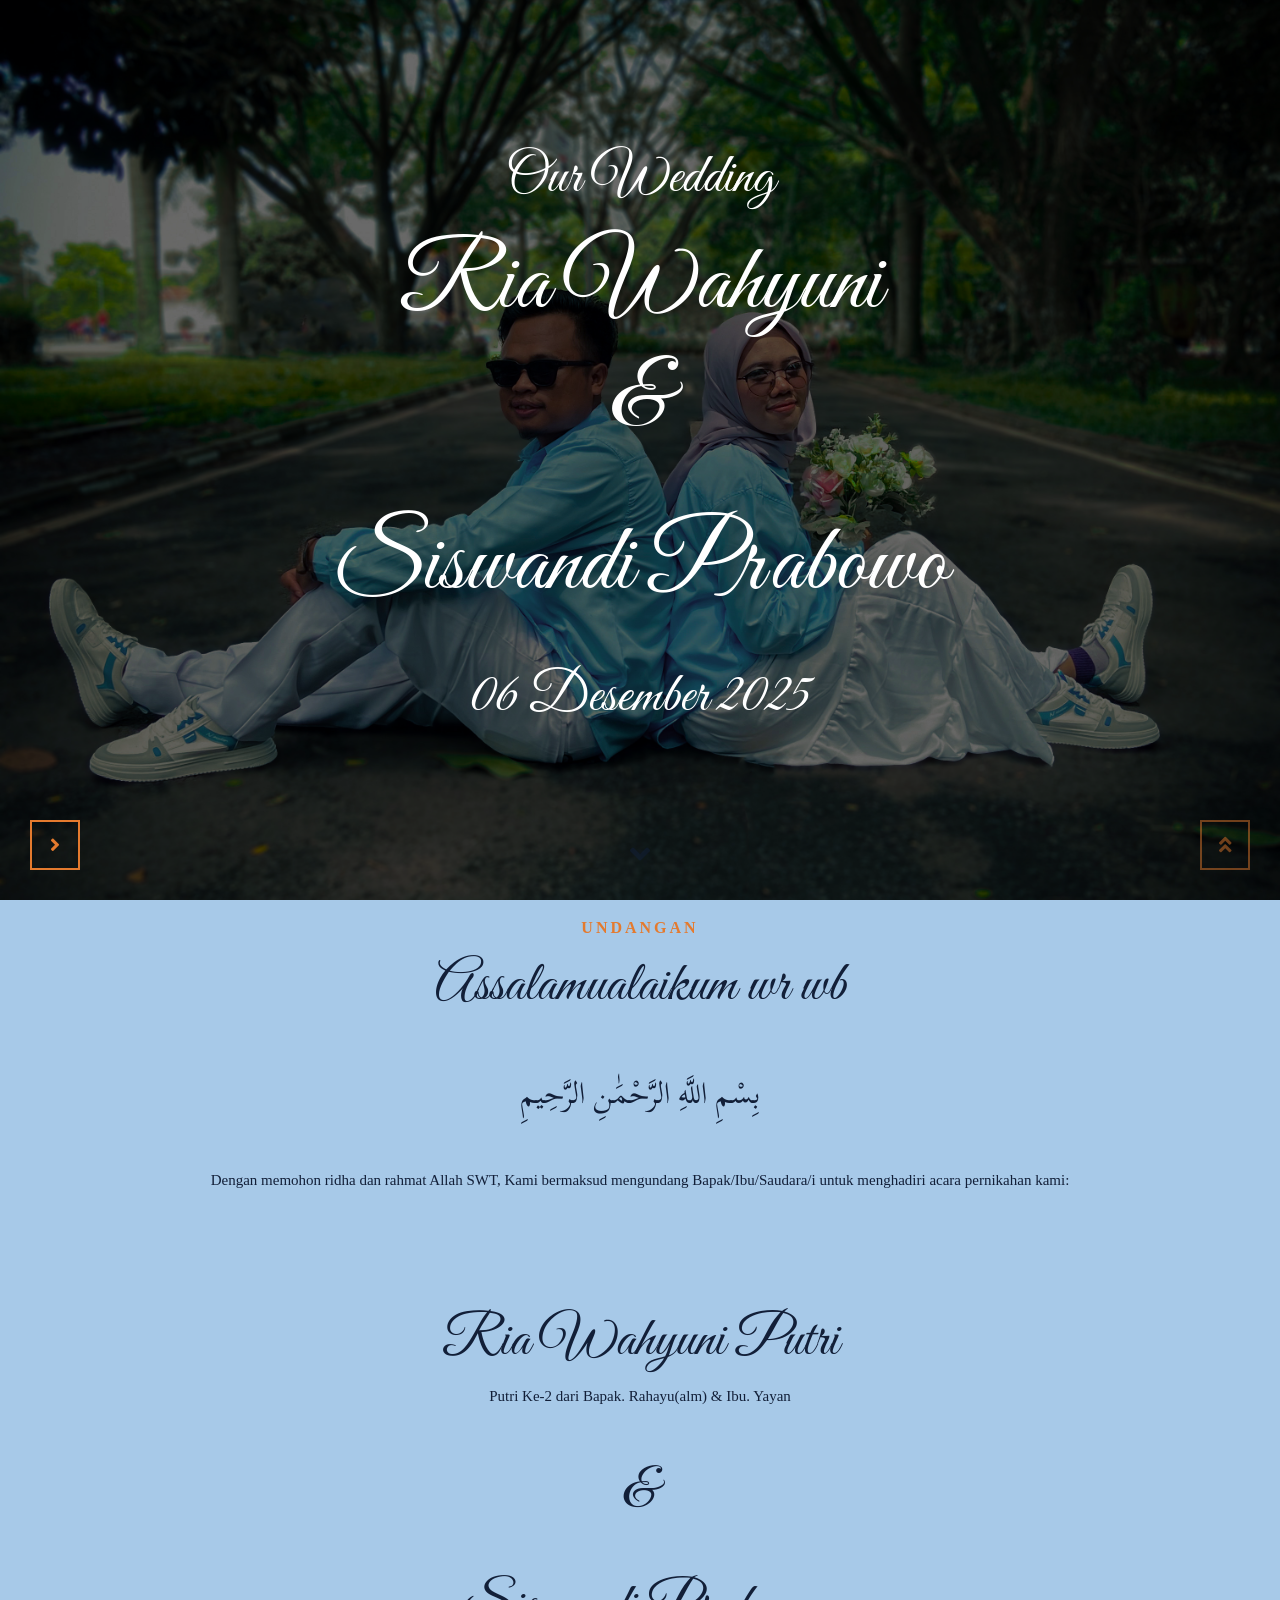
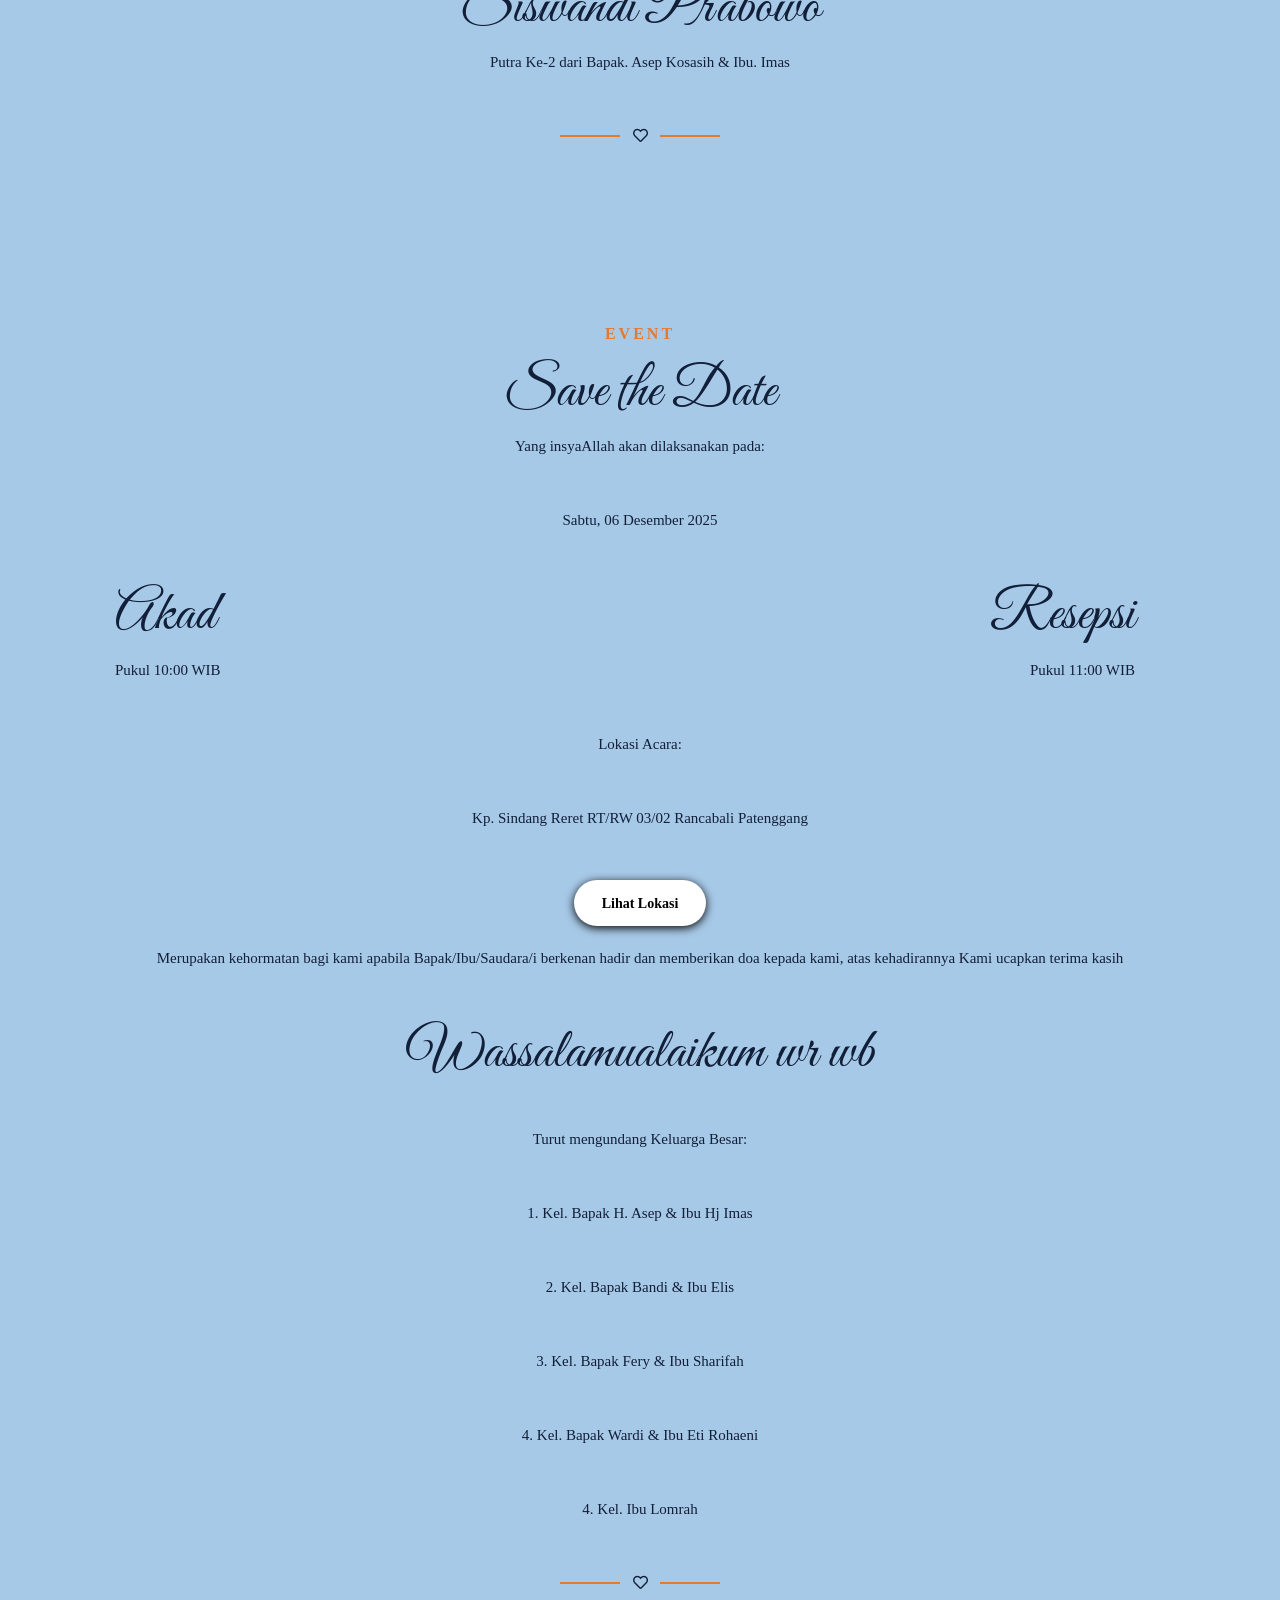
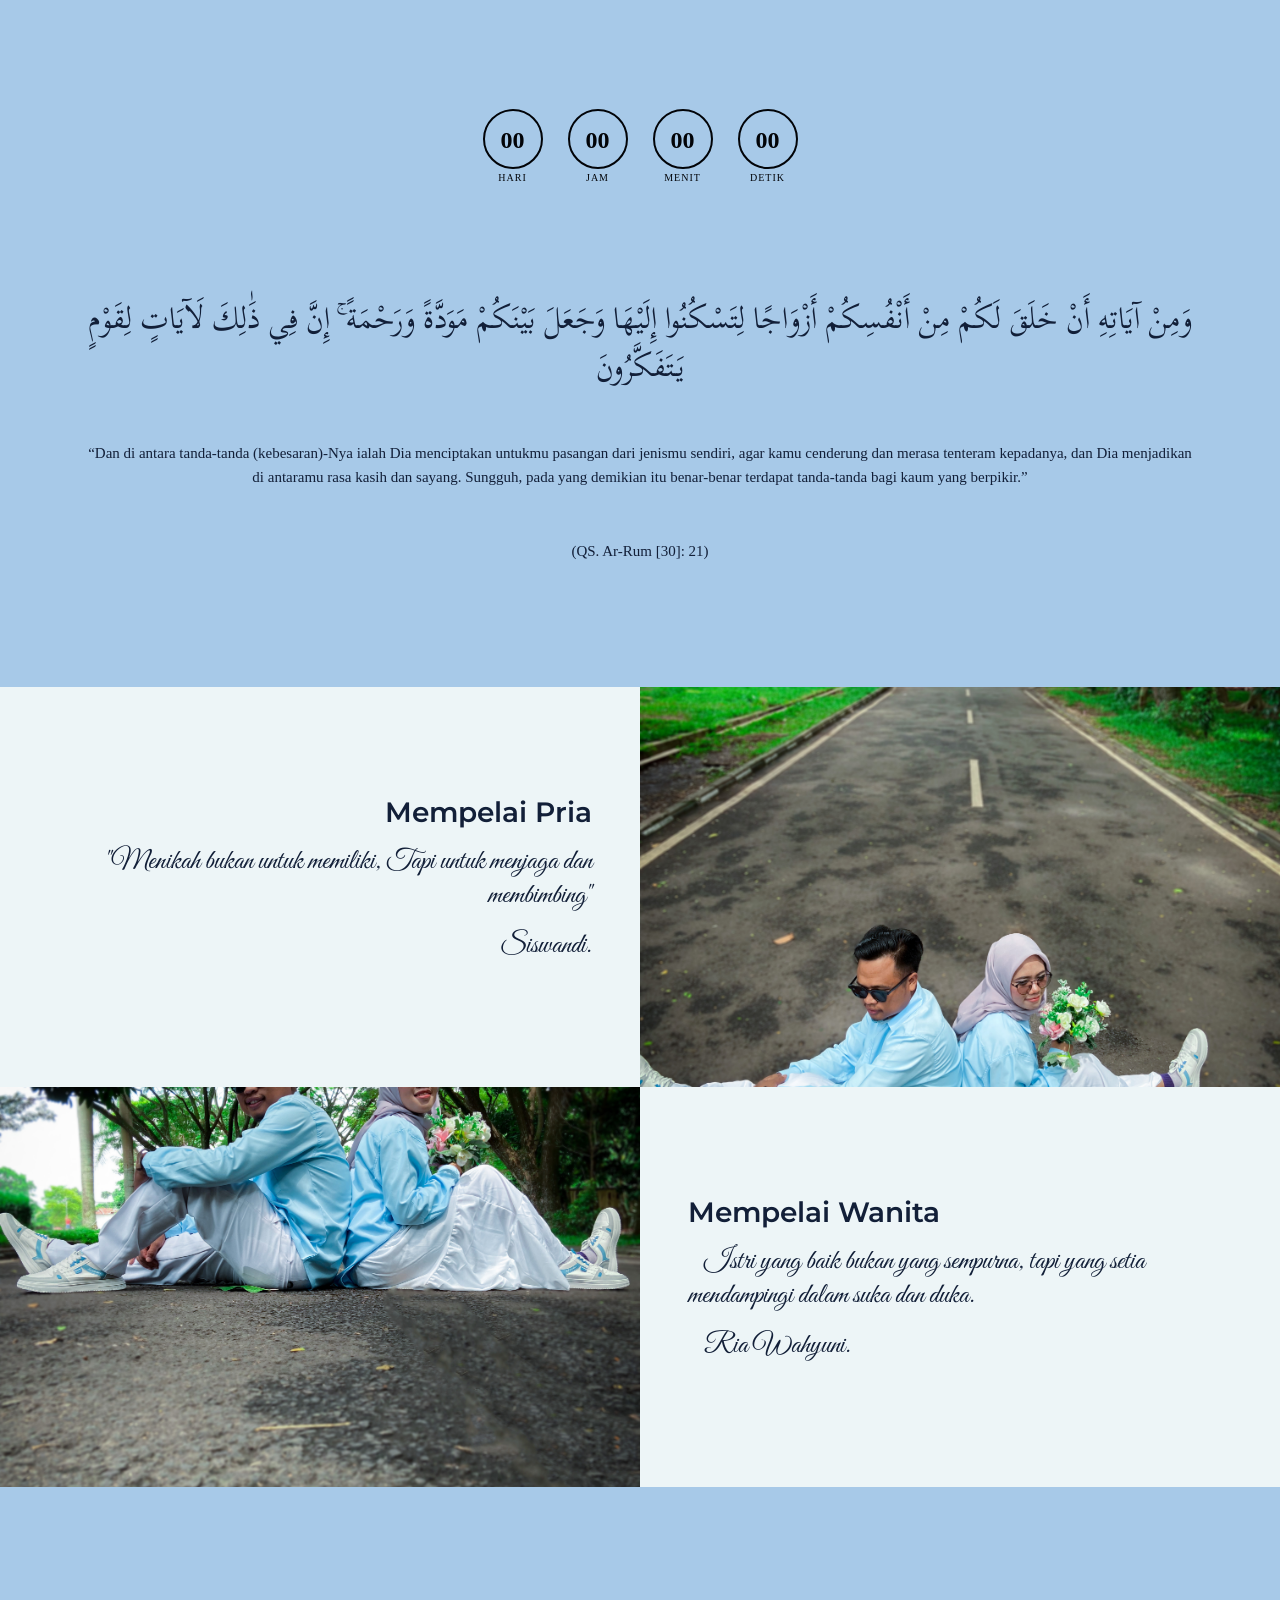
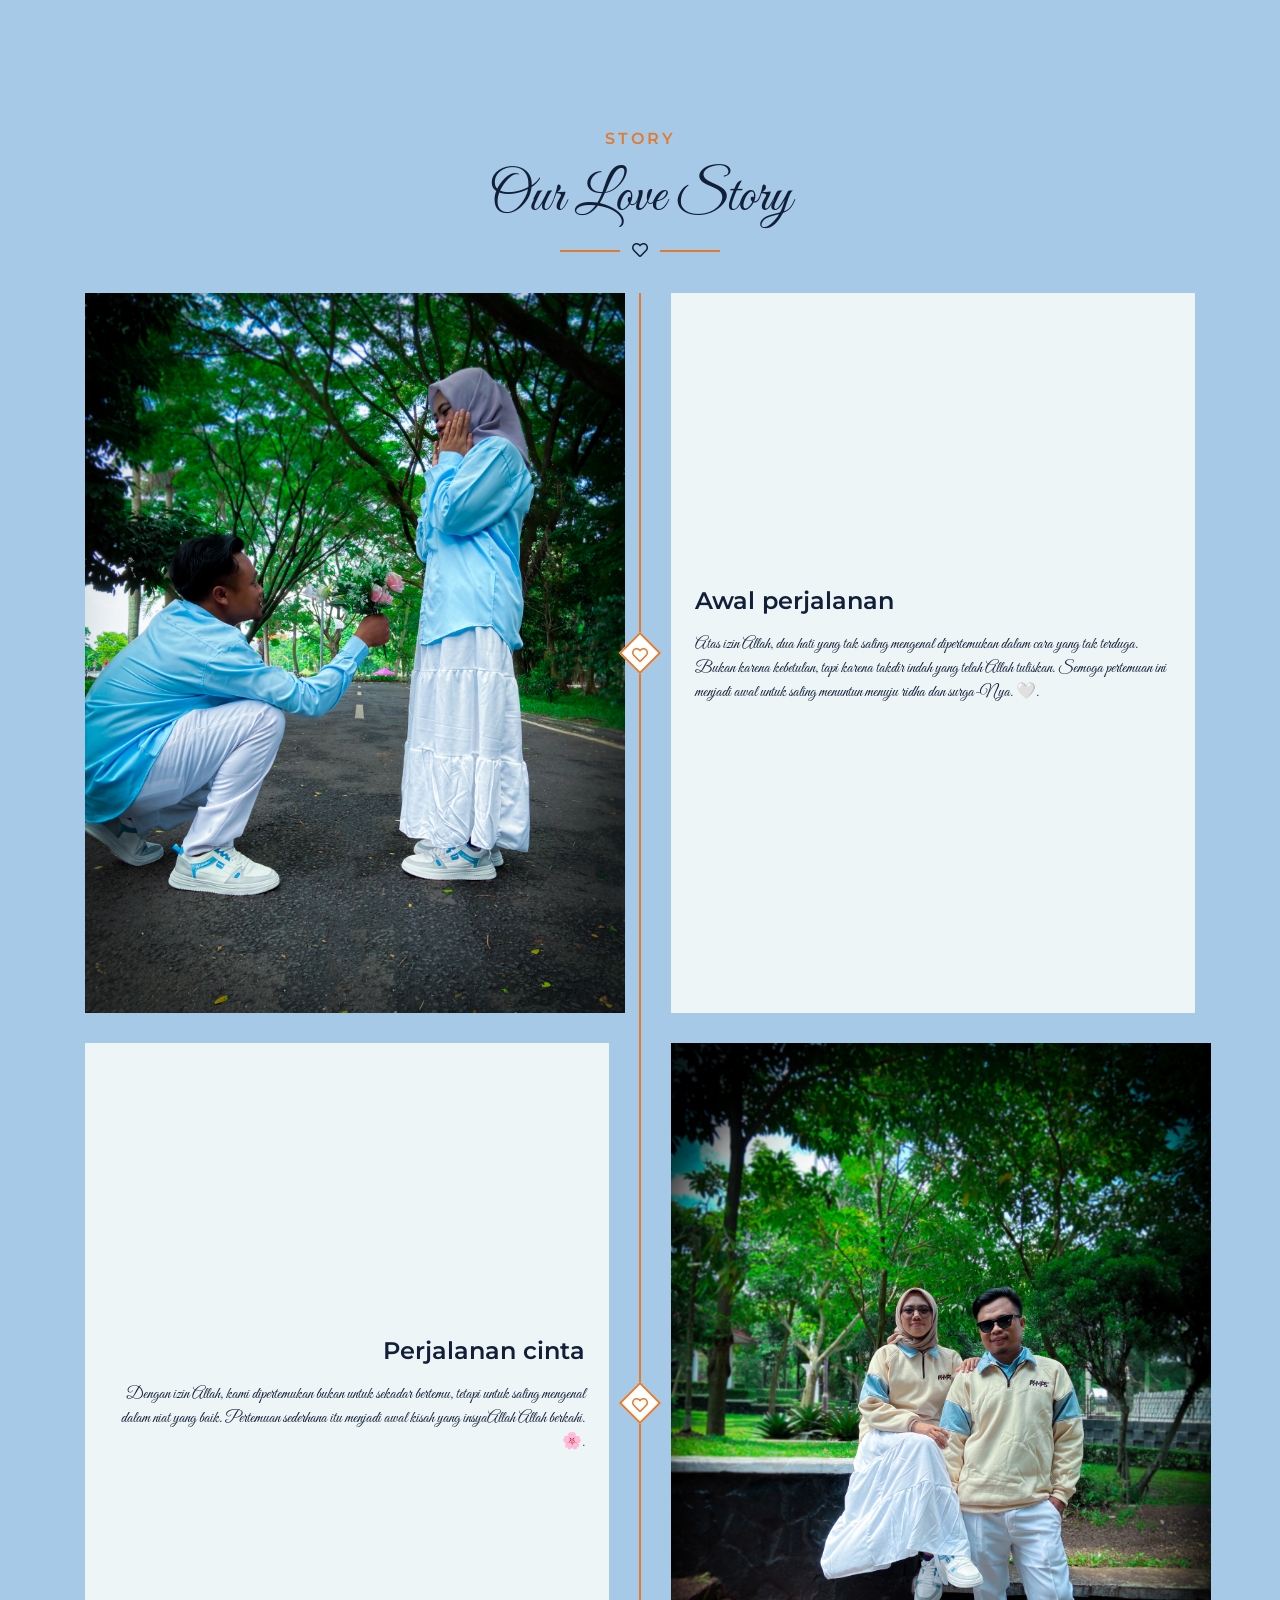
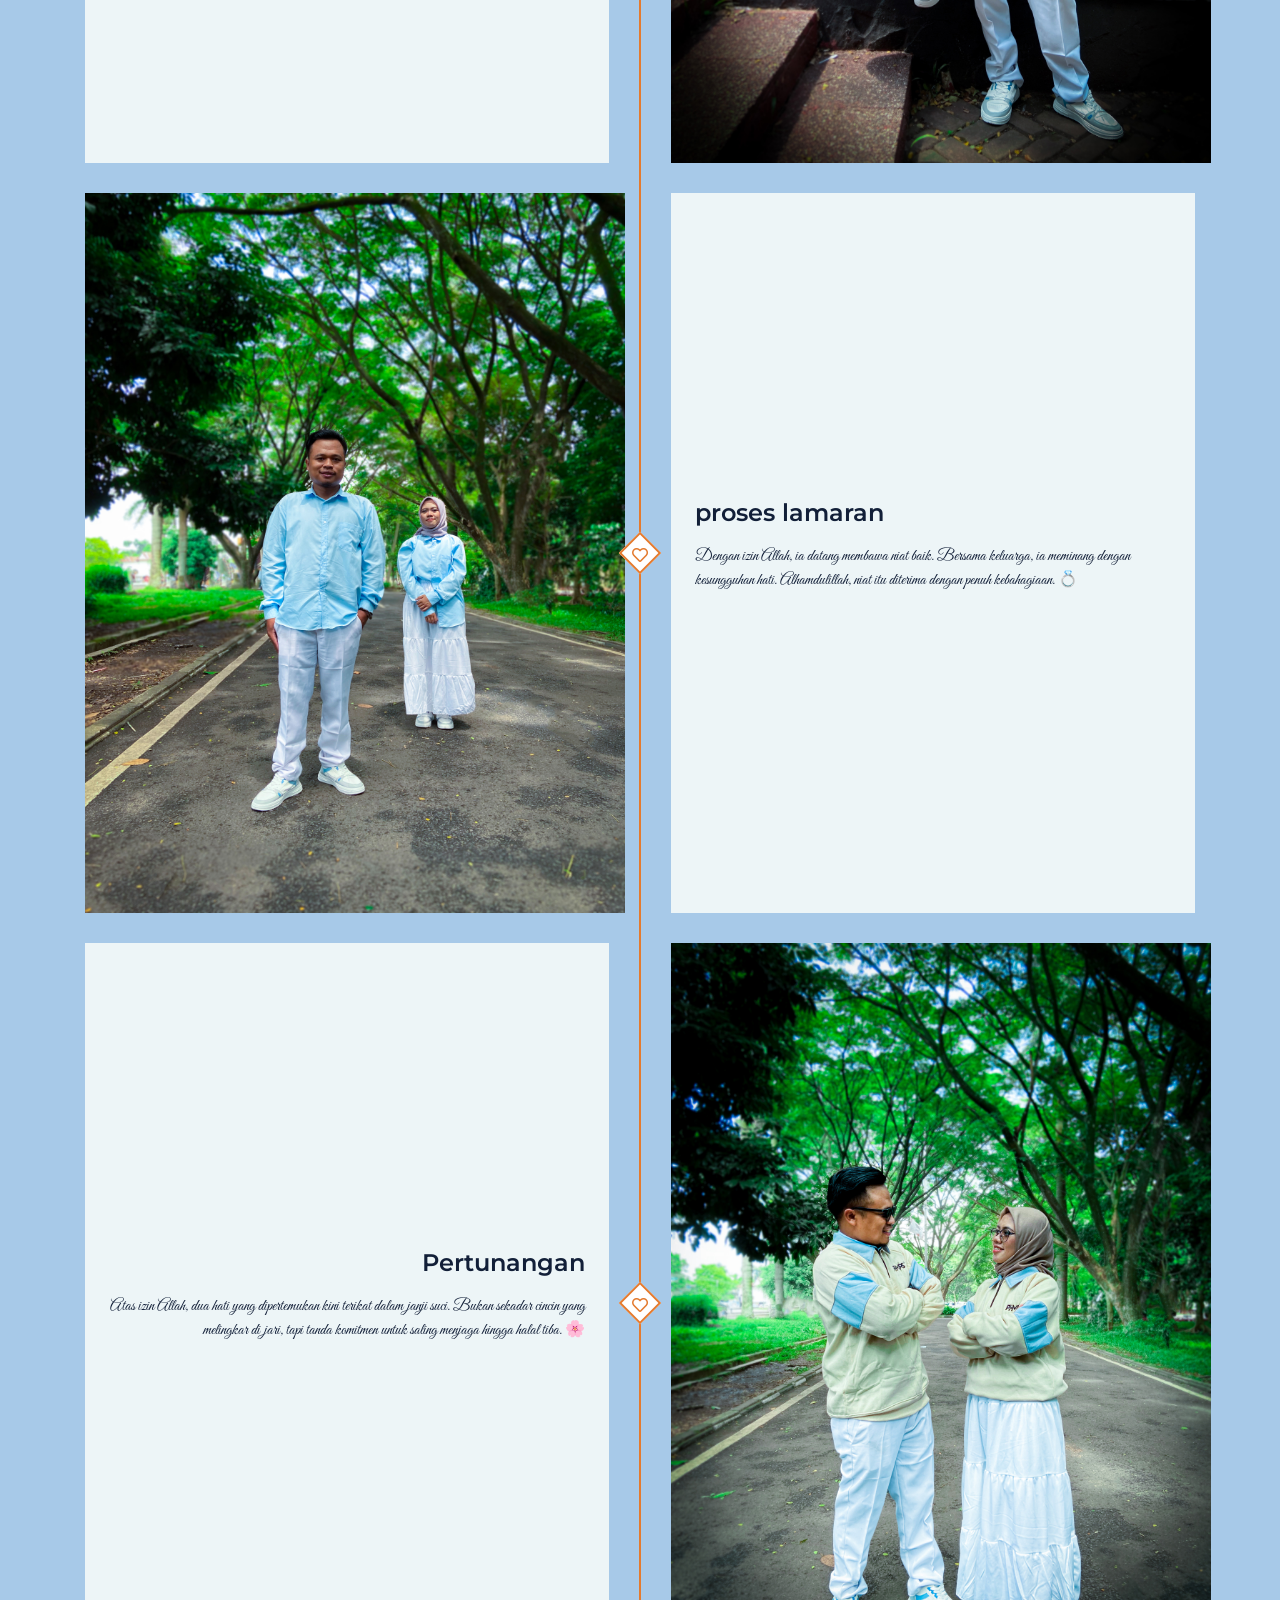
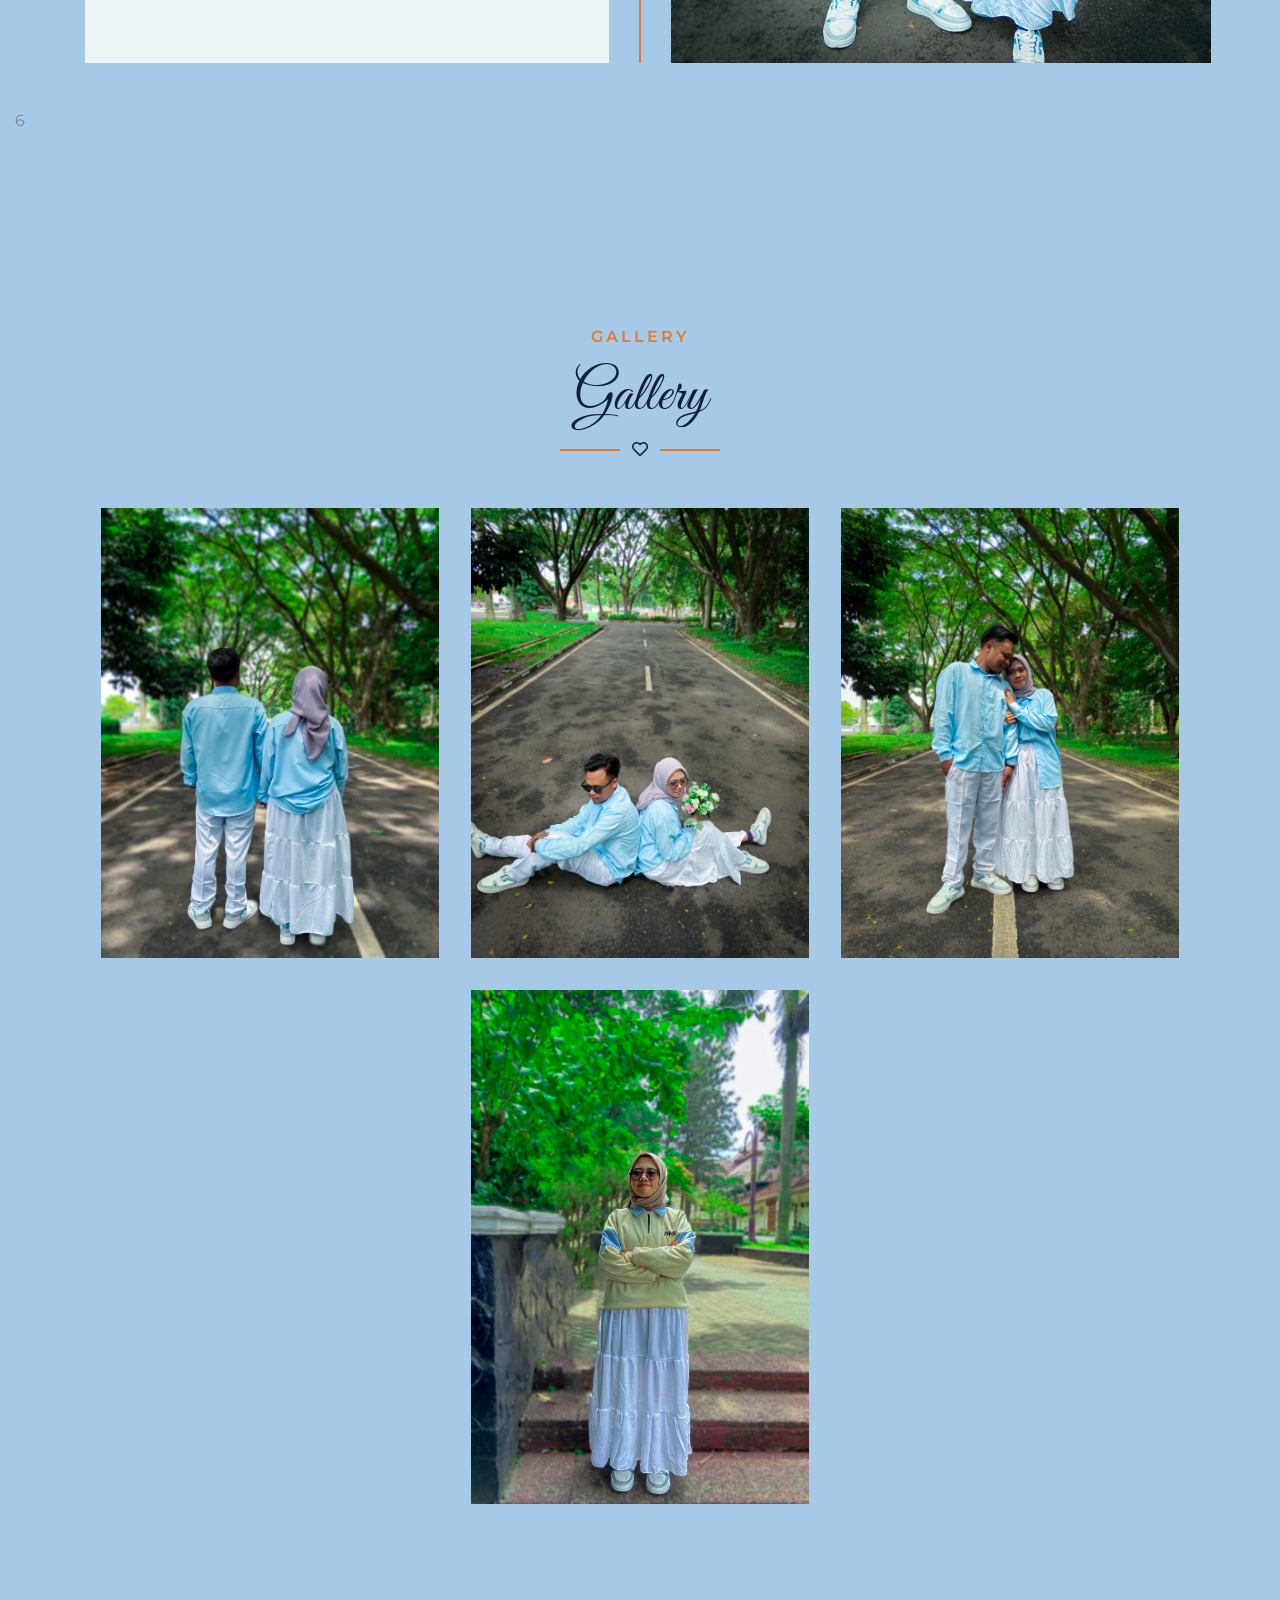
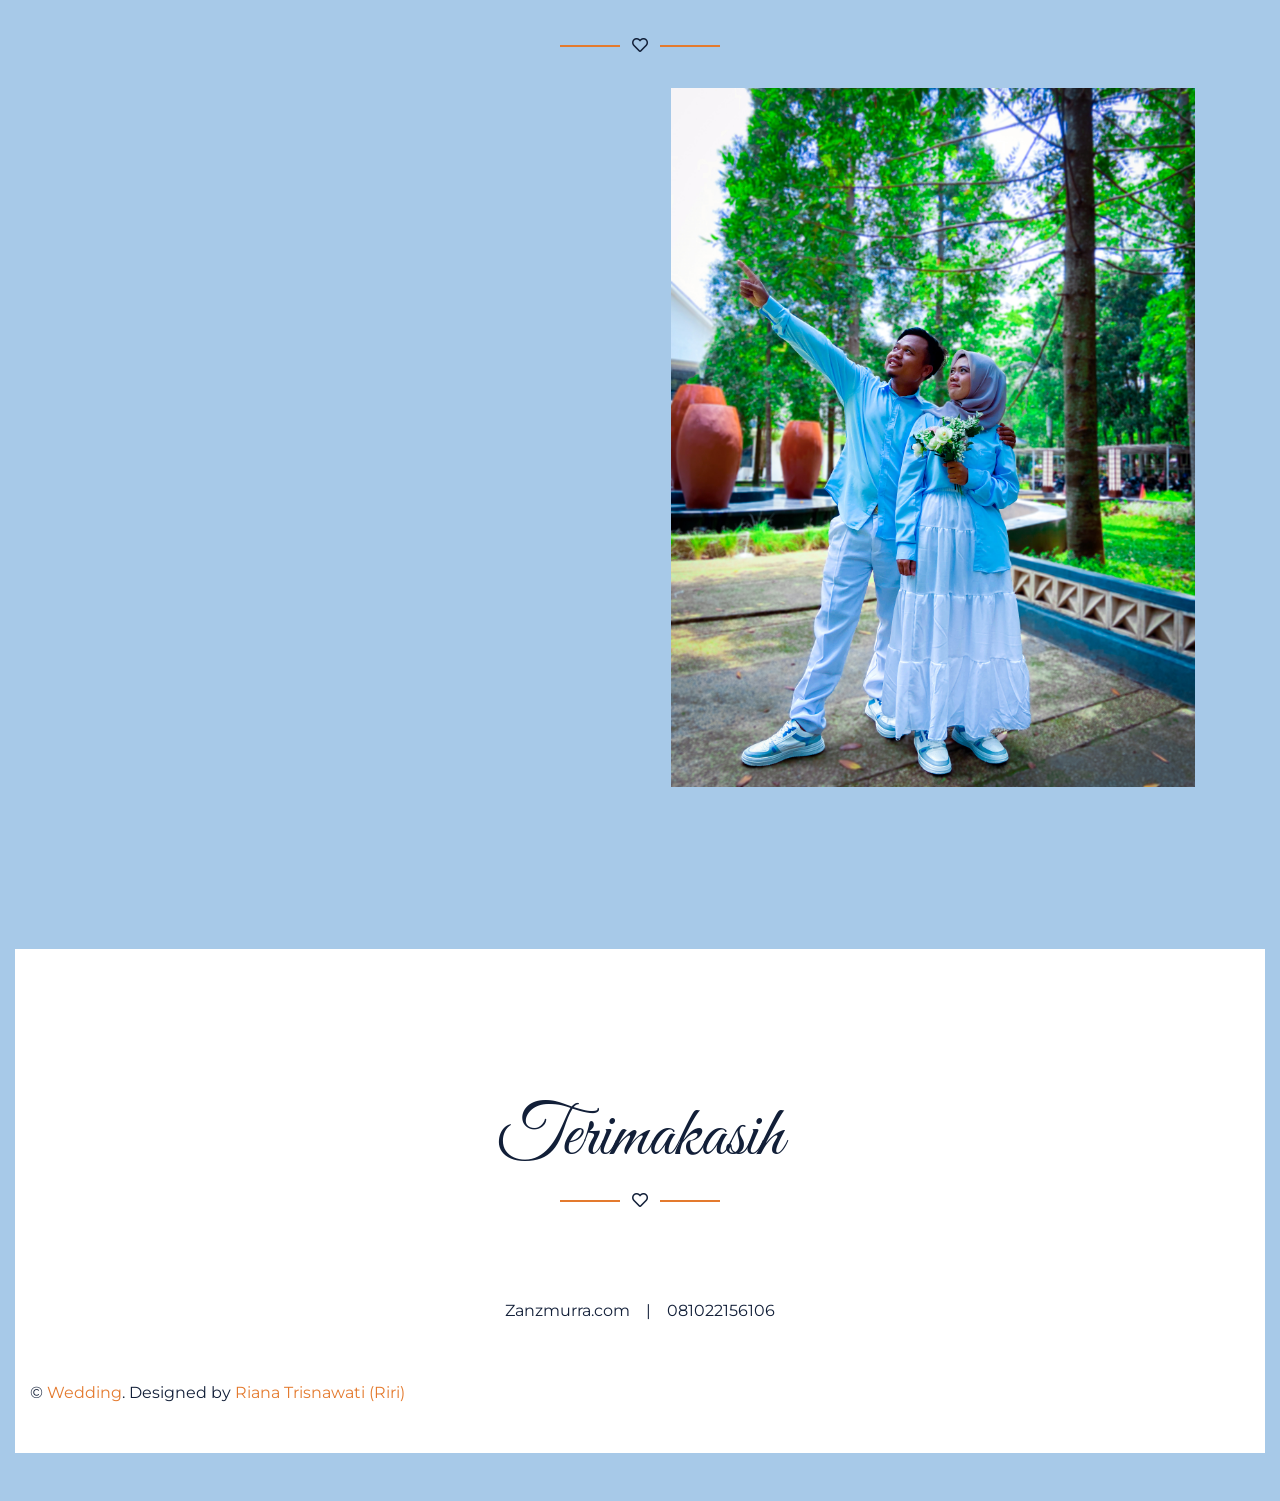
==== commit c6154305: "final update wedding invitation" ====
--- a/index.html
+++ b/index.html
@@ -21,11 +21,6 @@
     <link href="https://fonts.googleapis.com/css2?family=Scheherazade+New:wght@400;700&display=swap" rel="stylesheet">
 
 
-    <!-- Libraries Stylesheet -->
-    <link href="lib/owlcarousel/assets/owl.carousel.min.css" rel="stylesheet">
-    <link href="lib/owlcarousel/assets/owl.theme.default.min.css" rel="stylesheet">
-    <link href="lib/lightbox/css/lightbox.min.css" rel="stylesheet">
-    <link href="lib/lightbox/css/lightbox.min.css" rel="stylesheet">
 
     <!-- Customized Bootstrap Stylesheet -->
     <link href="css/style.css" rel="stylesheet">
@@ -66,7 +61,7 @@
         <div id="header-carousel" class="carousel slide carousel-fade" data-ride="carousel">
             <div class="carousel-inner">
                 <div class="carousel-item position-relative active" style="height: 100vh; min-height: 400px;">
-                    <img class="position-absolute w-100 h-100" src="img/ria5.jpg" style="object-fit: cover;">
+                    <img class="position-absolute w-100 h-100" src="img/riatemahijau20.jpg" style="object-fit: cover;">
                     <div class="carousel-caption d-flex flex-column align-items-center justify-content-center">
                         <div class="p-3" style="max-width: 900px;">
                             <h1 class="font-secondary text-white display-4">Our Wedding </h1>
@@ -81,7 +76,7 @@
                     </div>
                 </div>
                 <div class="carousel-item position-relative" style="height: 100vh; min-height: 400px;">
-                    <img class="position-absolute w-100 h-100" src="img/ria7.jpg" style="object-fit: cover;">
+                    <img class="position-absolute w-100 h-100" src="img/riatemahijau5.jpg" style="object-fit: cover;">
                     <div class="carousel-caption d-flex flex-column align-items-center justify-content-center">
                         <div class="p-3" style="max-width: 900px;">
                             <h1 class="font-secondary text-white display-4">Our Wedding </h1>
@@ -233,12 +228,12 @@
                     </div>
                 </div>
                 <div class="col-md-6 p-0" style="min-height: 400px;">
-                    <img class="position-absolute w-100 h-100" src="img/ria1.jpg" style="object-fit: cover;">
+                    <img class="position-absolute w-100 h-100" src="img/riatemahijau4.jpg" style="object-fit: cover;">
                 </div>
             </div>
             <div class="row m-0">
                 <div class="col-md-6 p-0" style="min-height: 400px;">
-                    <img class="position-absolute w-100 h-100" src="img/ria2.jpg" style="object-fit: cover;">
+                    <img class="position-absolute w-100 h-100" src="img/riatemahijau7.jpg" style="object-fit: cover;">
                 </div>
                 <div class="col-md-6 p-0 text-center text-md-left">
                     <div class="h-100 d-flex flex-column justify-content-center bg-secondary p-5">
@@ -267,7 +262,7 @@
             <div class="container timeline position-relative p-0">
                 <div class="row">
                     <div class="col-md-6 text-center text-md-right">
-                        <img class="img-fluid mr-md-3" src="img/ria3.jpg" alt="">
+                        <img class="img-fluid mr-md-3" src="img/riatemahijau19.jpg" alt="">
                     </div>
                     <div class="col-md-6 text-center text-md-left">
                         <div class="h-100 d-flex flex-column justify-content-center bg-secondary p-4 ml-md-3">
@@ -297,12 +292,12 @@
                         </div>
                     </div>
                     <div class="col-md-6 text-center text-md-left">
-                        <img class="img-fluid ml-md-3" src="img/ria8.jpg" alt="">
+                        <img class="img-fluid ml-md-3" src="img/riatemahijau3.jpg" alt="">
                     </div>
                 </div>
                 <div class="row">
                     <div class="col-md-6 text-center text-md-right">
-                        <img class="img-fluid mr-md-3" src="img/ria6.jpg" alt="">
+                        <img class="img-fluid mr-md-3" src="img/riatemahijau6.jpg" alt="">
                     </div>
                     <div class="col-md-6 text-center text-md-left">
                         <div class="h-100 d-flex flex-column justify-content-center bg-secondary p-4 ml-md-3">
@@ -328,46 +323,48 @@
                         </div>
                     </div>
                     <div class="col-md-6 text-center text-md-left">
-                        <img class="img-fluid ml-md-3" src="img/ria.9.jpg" alt="">
-                    </div>
-                </div>
-            </div>
-        </div>
+                        <img class="img-fluid ml-md-3" src="img/riatemahijau8.jpg" alt="">
+                    </div>
+                </div>
+            </div>
+        </div>6
     </div>
     <!-- Story End -->
 
 
     <!-- Gallery Start / untuk atur foto-->
-    <div class="container-fluid py-5 section-warna-hitam " id="gallery">
+    <div class="container-fluid py-5 section-warna-hitam" id="gallery">
         <div class="container pt-5 pb-3">
             <div class="section-title position-relative text-center">
                 <h6 class="text-uppercase text-primary mb-3" style="letter-spacing: 3px;">Gallery</h6>
                 <h1 class="font-secondary display-4">Gallery</h1>
                 <i class="far fa-heart text-dark"></i>
             </div>
-            <div class="owl-carousel gallery-carousel">
-                <div class="gallery-item">
-                    <img class="img-fluid w-100" src="img/ria.10.jpg" alt="">
-                </div>
-                <div class="gallery-item">
-                    <img class="img-fluid w-100" src="img/ria11.jpg" alt="">
-                </div>
-                <div class="gallery-item">
-                    <img class="img-fluid w-100" src="img/ria12.jpg" alt="">
-                </div>
-                <div class="gallery-item">
-                    <img class="img-fluid w-100" src="img/ria13.jpg" alt="">
-                </div>
-                <div class="gallery-item">
-                    <img class="img-fluid w-100" src="img/ria3.jpg" alt="">
-                </div>
-                <div class="gallery-item">
-                    <img class="img-fluid w-100" src="img/ria15.jpg" alt="">
-                </div>
+
+            <div class="row m-0 portfolio-container">
+
+                <div class="col-lg-4 col-md-6 p-3 gallery-item">
+                    <img class="img-fluid w-100" src="img/riatemahujau13.jpg" alt="">
+                </div>
+
+                <div class="col-lg-4 col-md-6 p-3 gallery-item">
+                    <img class="img-fluid w-100" src="img/riatemahijau4.jpg" alt="">
+                </div>
+
+                <div class="col-lg-4 col-md-6 p-3 gallery-item">
+                    <img class="img-fluid w-100" src="img/riatemahijau15.jpg" alt="">
+                </div>
+
+                <div class="col-lg-4 col-md-6 p-3 gallery-item">
+                    <img class="img-fluid w-100" src="img/riatemahijau20jpg" alt="">
+                </div>
+
+                <div class="col-lg-4 col-md-6 p-3 gallery-item">
+                    <img class="img-fluid w-100" src="img/blur.jpg" alt="">
+                </div>
+
             </div>
         </div>
-        <!-- Gallery End -->
-
 
         <!-- Moment Start -->
         <div class="container-fluid py- no-line" id="moment">
@@ -379,7 +376,7 @@
                 <div class="row">
                     <div class="col-md-6">
                         <div class="text-center text-md-right mr-md-3 mb-4 mb-md-0">
-                            <img class="img-fluid mb-4" src="img/ria16.jpg" alt="">
+                            <img class="img-fluid mb-4" src="img/.jpg" alt="">
                             <!--    <h4 class="mb-3">Tanggal acara</h4>
                         <p class="mb-2">123 Street, New York, USA</p>
                         <p class="mb-0">12:00AM - 13:00PM</p>-->
@@ -387,7 +384,7 @@
                     </div>
                     <div class="col-md-6">
                         <div class="text-center text-md-left ml-md-3">
-                            <img class="img-fluid mb-4" src="img/ria17.jpg" alt="">
+                            <img class="img-fluid mb-4" src="img/riatemahijau1.jpg" alt="">
                             <!--    <h4 class="mb-3">Wedding Party</h4>
                         <p class="mb-2">123 Street, New York, USA</p>
                         <p class="mb-0">12:00AM - 13:00PM</p>-->
@@ -427,14 +424,19 @@
     <a href="#Kaluhur" class="btn btn-lg btn-outline-primary btn-lg-square back-to-top"><i
             class="fa fa-angle-double-up"></i></a>
 
-    <a href="bgMusic" class="btn btn-lg btn-outline-primary btn-lg-square back-to-bottom" id="Musik"><i 
+    <a href="bgMusic" class="btn btn-lg btn-outline-primary btn-lg-square back-to-bottom" id="Musik"><i
             class="fa fa-angle-right"> </i></a>
 
     <audio id="bgMusic" src="music/forever.mp3" muted></audio>
 
     <script src="https://code.jquery.com/jquery-3.4.1.min.js"></script>
+
+
     <script src="https://stackpath.bootstrapcdn.com/bootstrap/4.4.1/js/bootstrap.bundle.min.js"></script>
+
+
     <script src="lib/easing/easing.min.js"></script>
+
     <script src="js/main.js"></script>
 
 </body>
--- a/css/style.css
+++ b/css/style.css
@@ -96,12 +96,12 @@
 h5,
 h6 {
   margin-top: 0;
-  margin-bottom: 0.5rem;
+  margin-bottom: 100px;
 }
 
 p {
   margin-top: 0;
-  margin-bottom: 1rem;
+  margin-bottom: 50px;
 }
 
 abbr[title],
@@ -10749,6 +10749,7 @@
 
 .section-title {
   margin-bottom: 30px;
+  margin-top: 50px;
 }
 
 .section-title::before {
@@ -11081,6 +11082,30 @@
   box-shadow: 0 6px 16px;
 }
 
+.btn-open,
+#openBtn {
+  display: inline-block;
+  font-family: 'Time New Roman';
+  padding: 10px 20px;
+  background-color: #A7C9E8; 
+  font-weight: 600;
+  border: none;
+  border-radius: 90px;
+  text-decoration: none;
+  transition: all 0.5s ease;
+  font-size: 14px;
+  color: #fff; 
+}
+
+/* Hover effect */
+.btn-open:hover,
+#openBtn:hover {
+  background-color: #A7C9E8;
+  font-family: 'Time New Roman';
+  transform: scale(1.05);
+  box-shadow: 0 2px 8px;
+}
+
 #musik {
   width: 100%;
   height: 40px;
@@ -11133,3 +11158,28 @@
     50% { transform: scale(1.15); }
     100% { transform: scale(1); }
 }
+
+
+/* Keyframes untuk animasi jatuh */
+@keyframes fall {
+    0% {
+        transform: translateY(-10%) scale(0.8); /* Mulai sedikit di atas dan kecil */
+        opacity: 0.8;
+    }
+    100% {
+        transform: translateY(100vh) scale(1.2); /* Jatuh ke bawah layar dan sedikit membesar */
+        opacity: 0.4;
+    }
+}
+
+/* Keyframes untuk animasi jatuh */
+@keyframes fall {
+    0% {
+        transform: translateY(-10%) scale(0.8); /* Mulai sedikit di atas dan kecil */
+        opacity: 0.8;
+    }
+    100% {
+        transform: translateY(100vh) scale(1.2); /* Jatuh ke bawah layar dan sedikit membesar */
+        opacity: 0.4;
+    }
+}
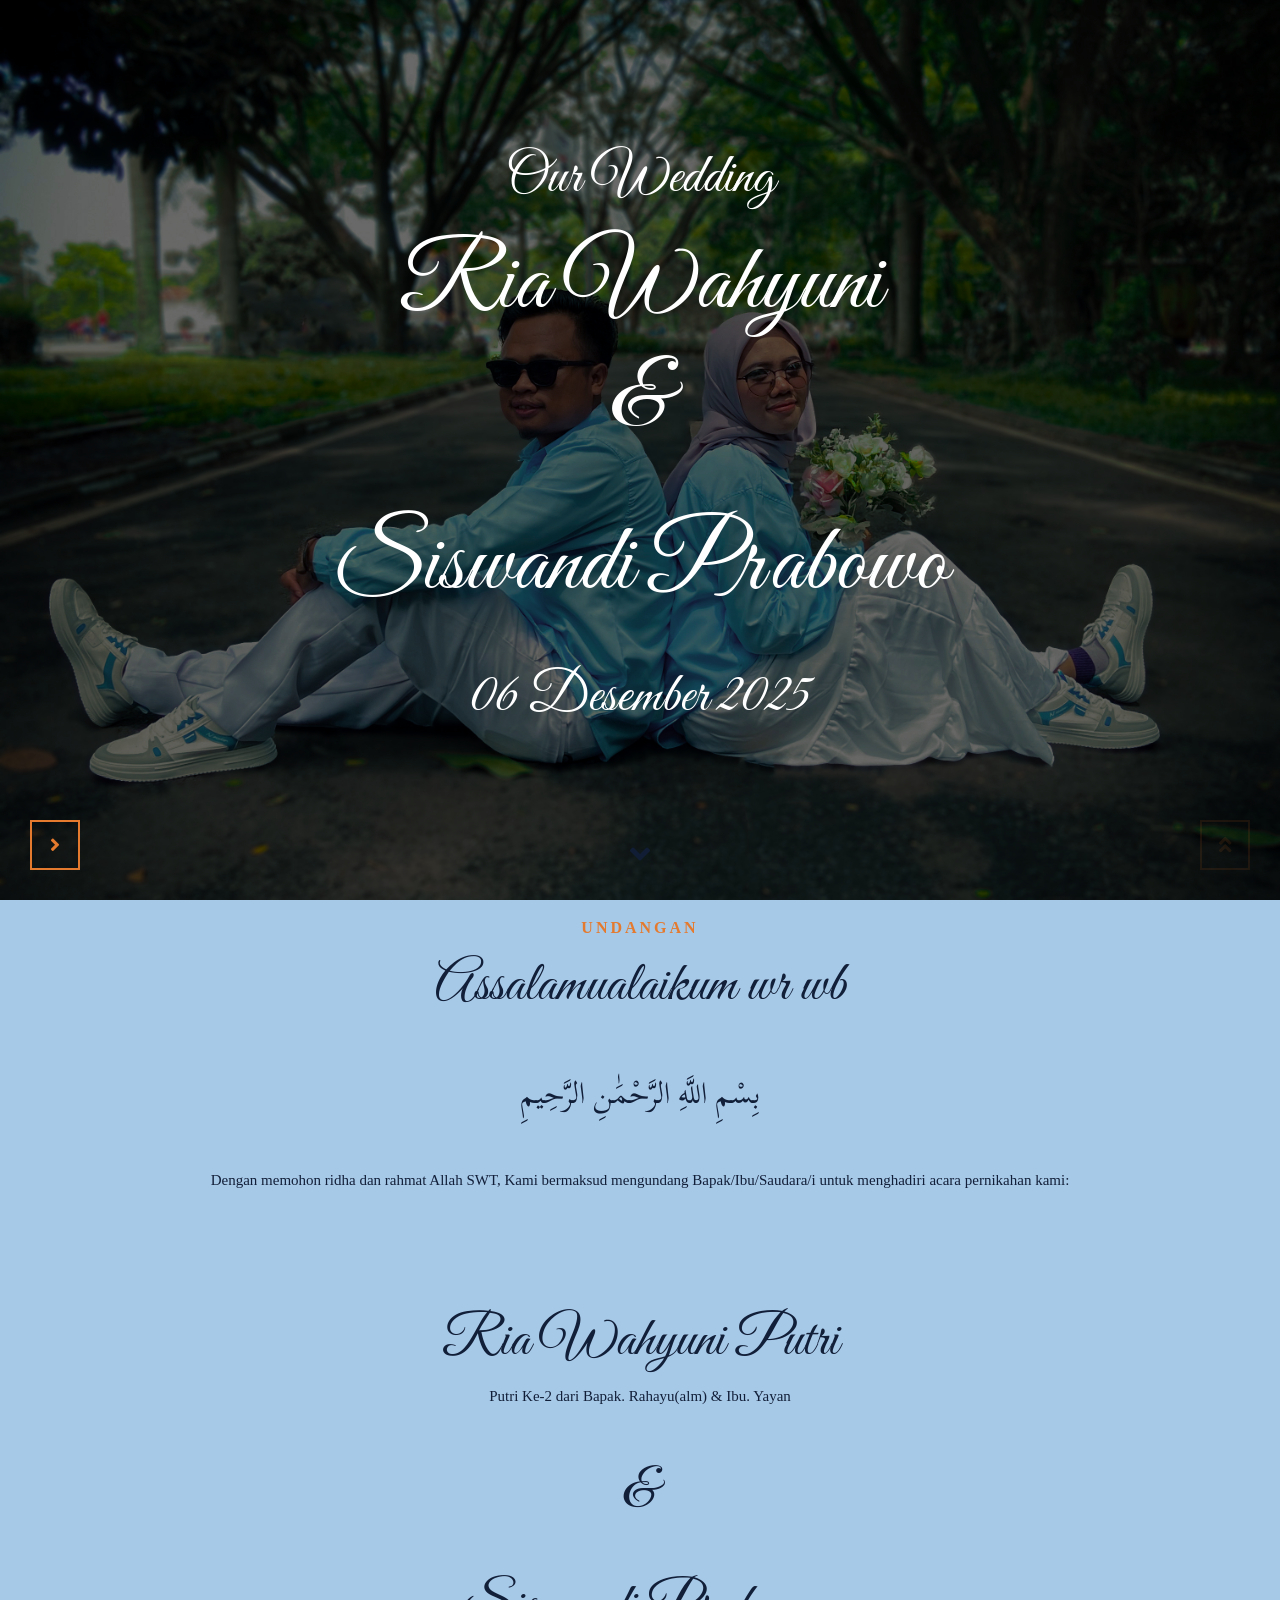
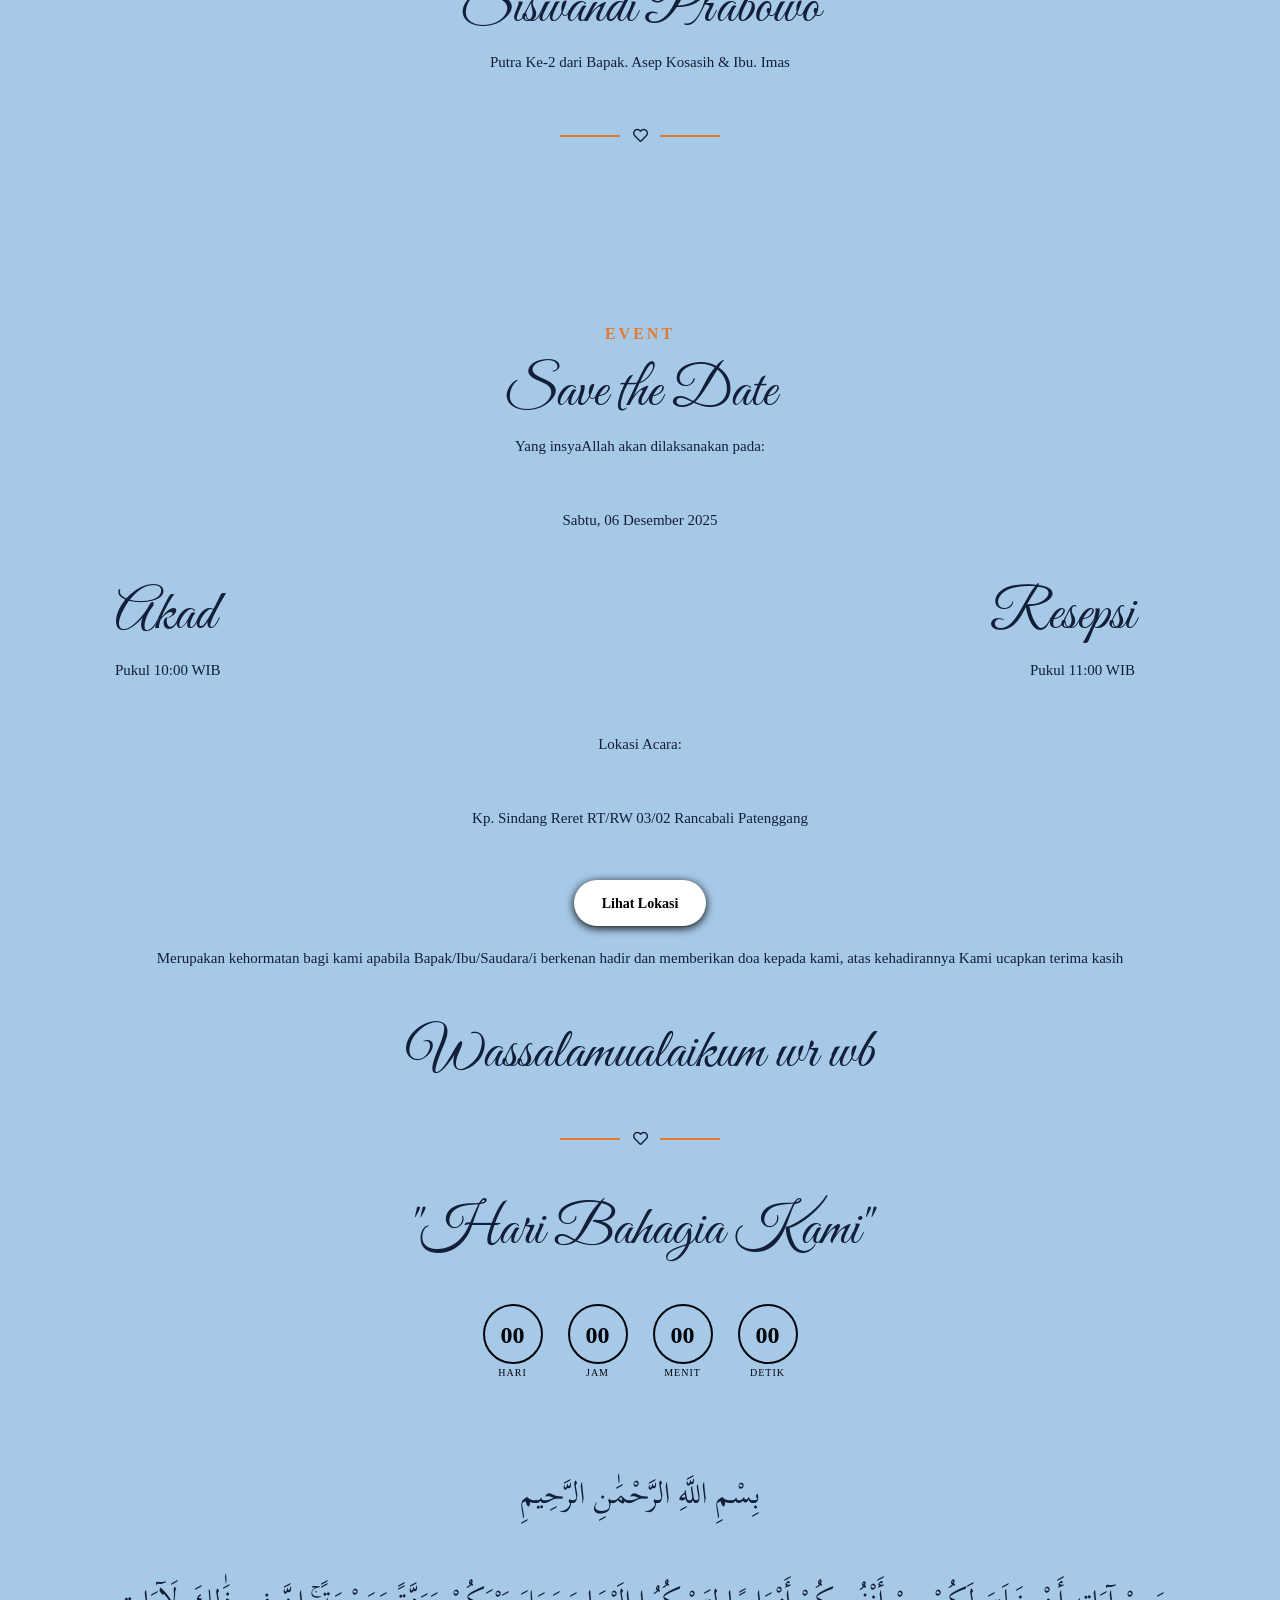
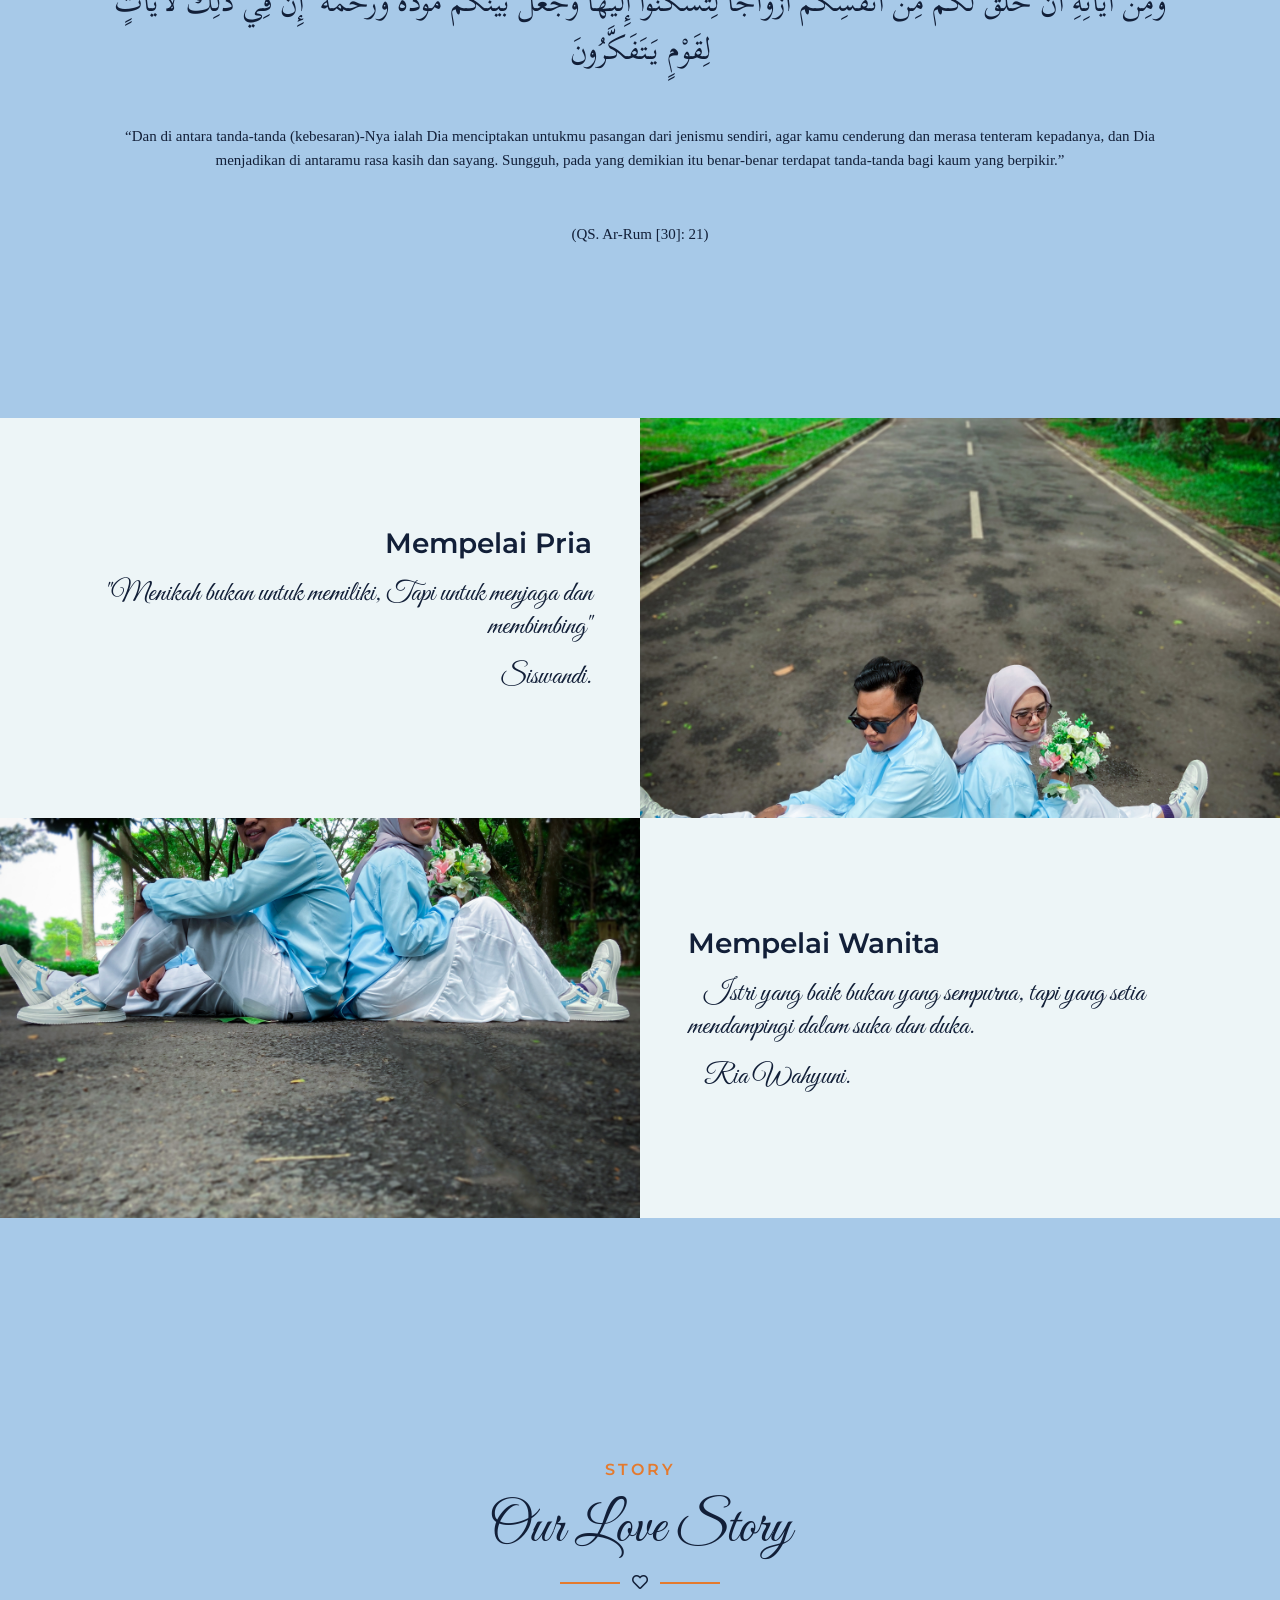
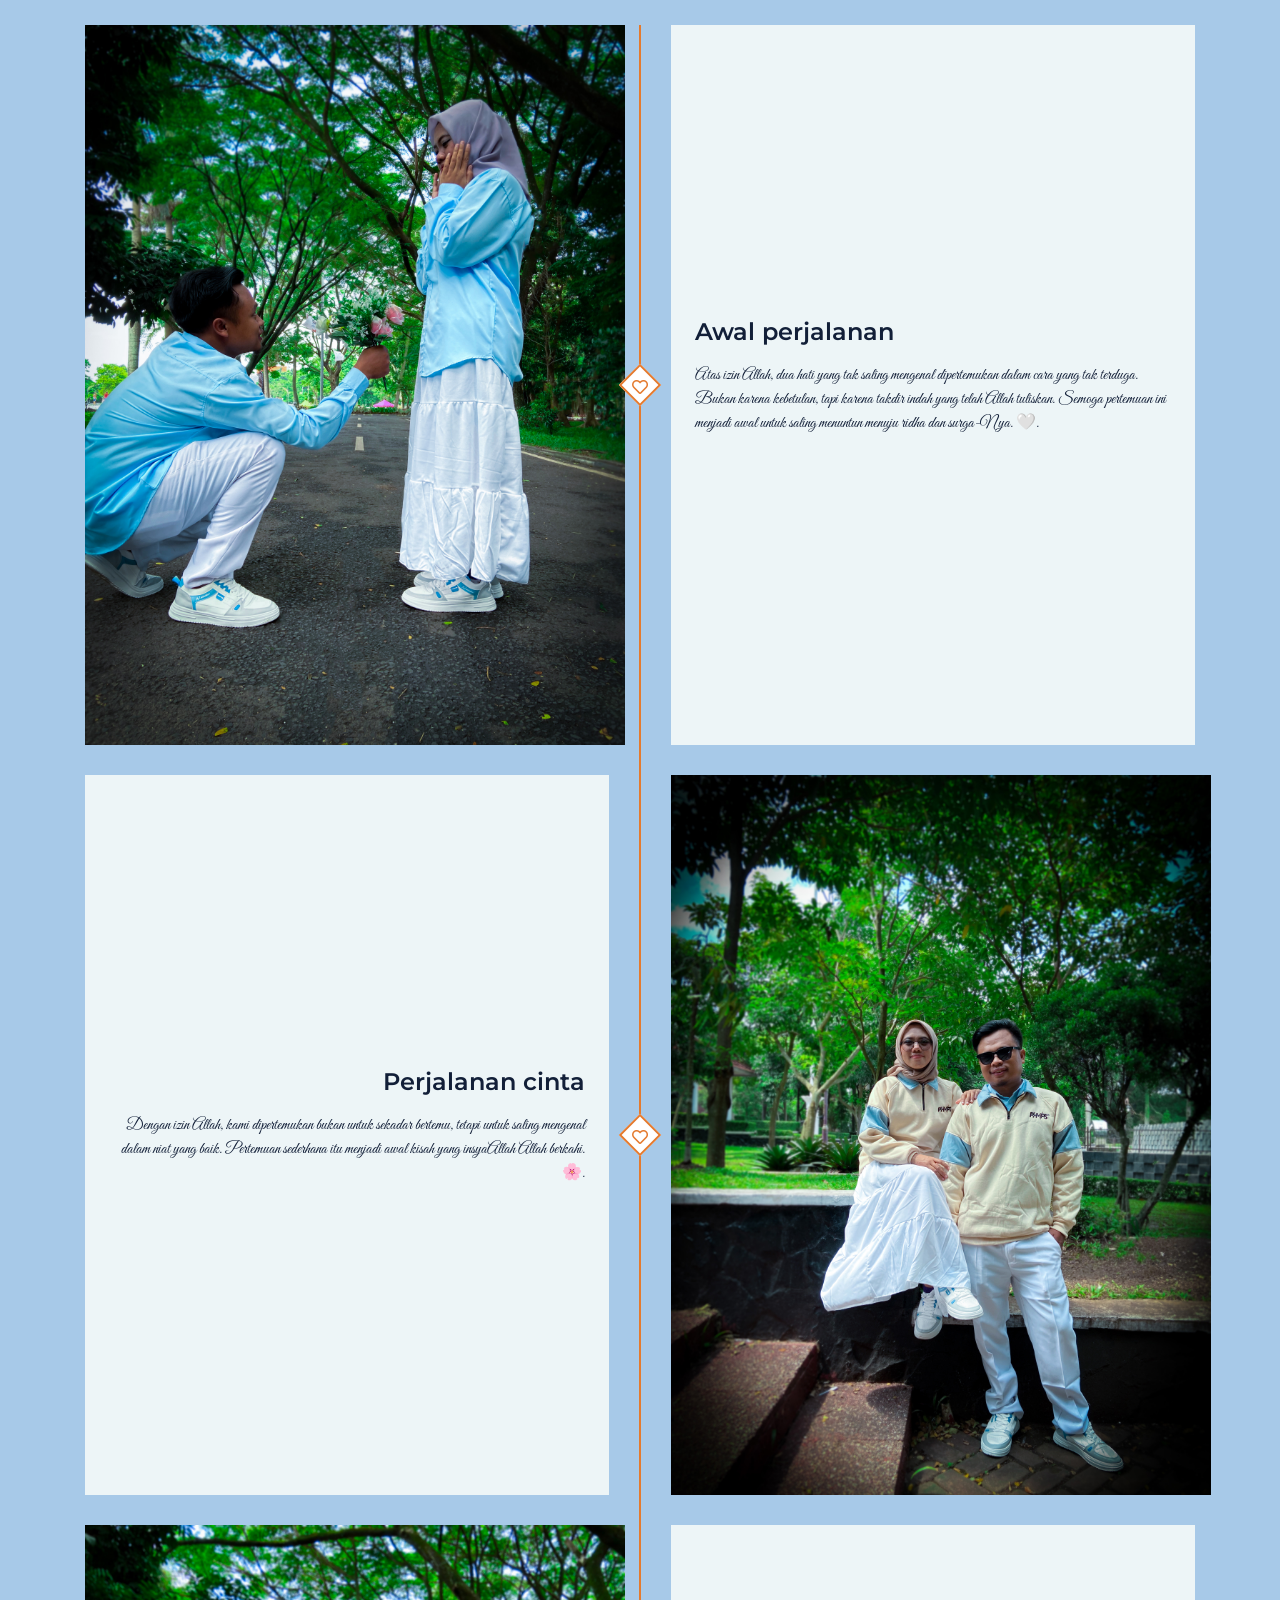
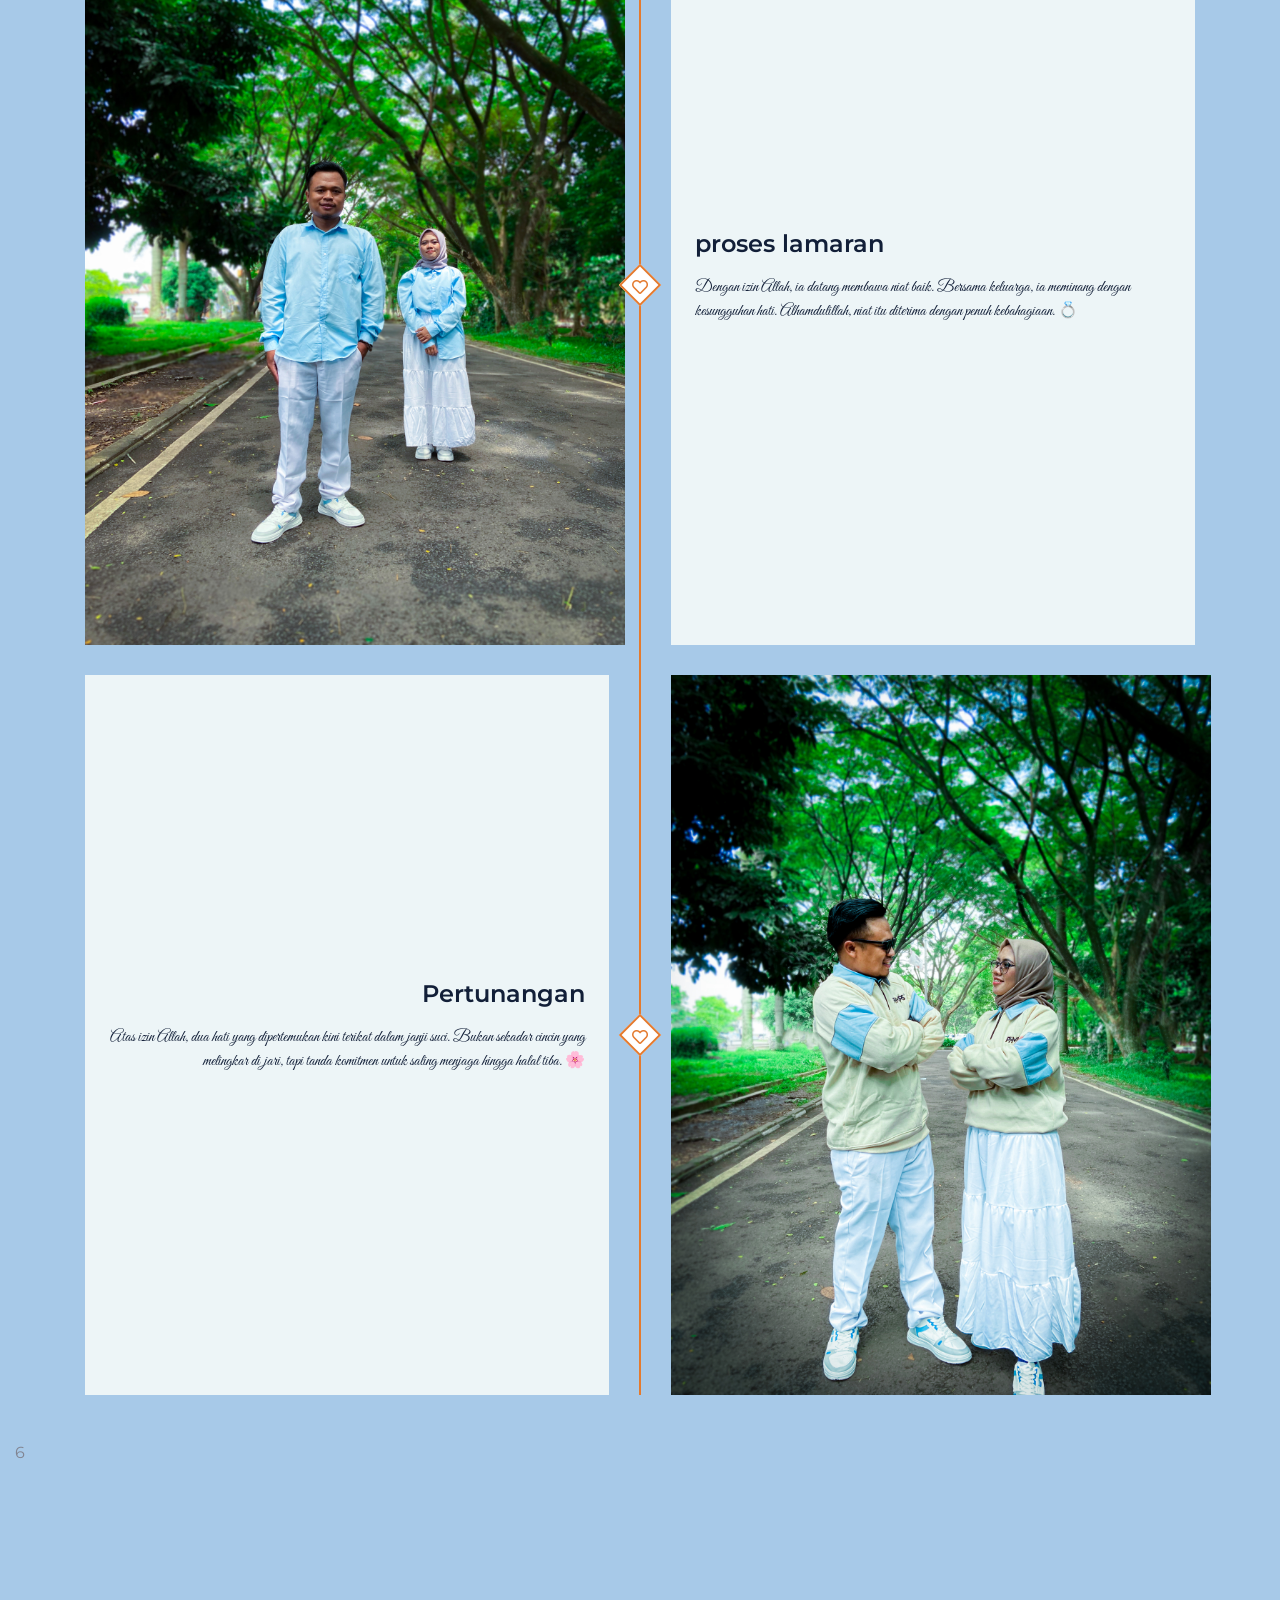
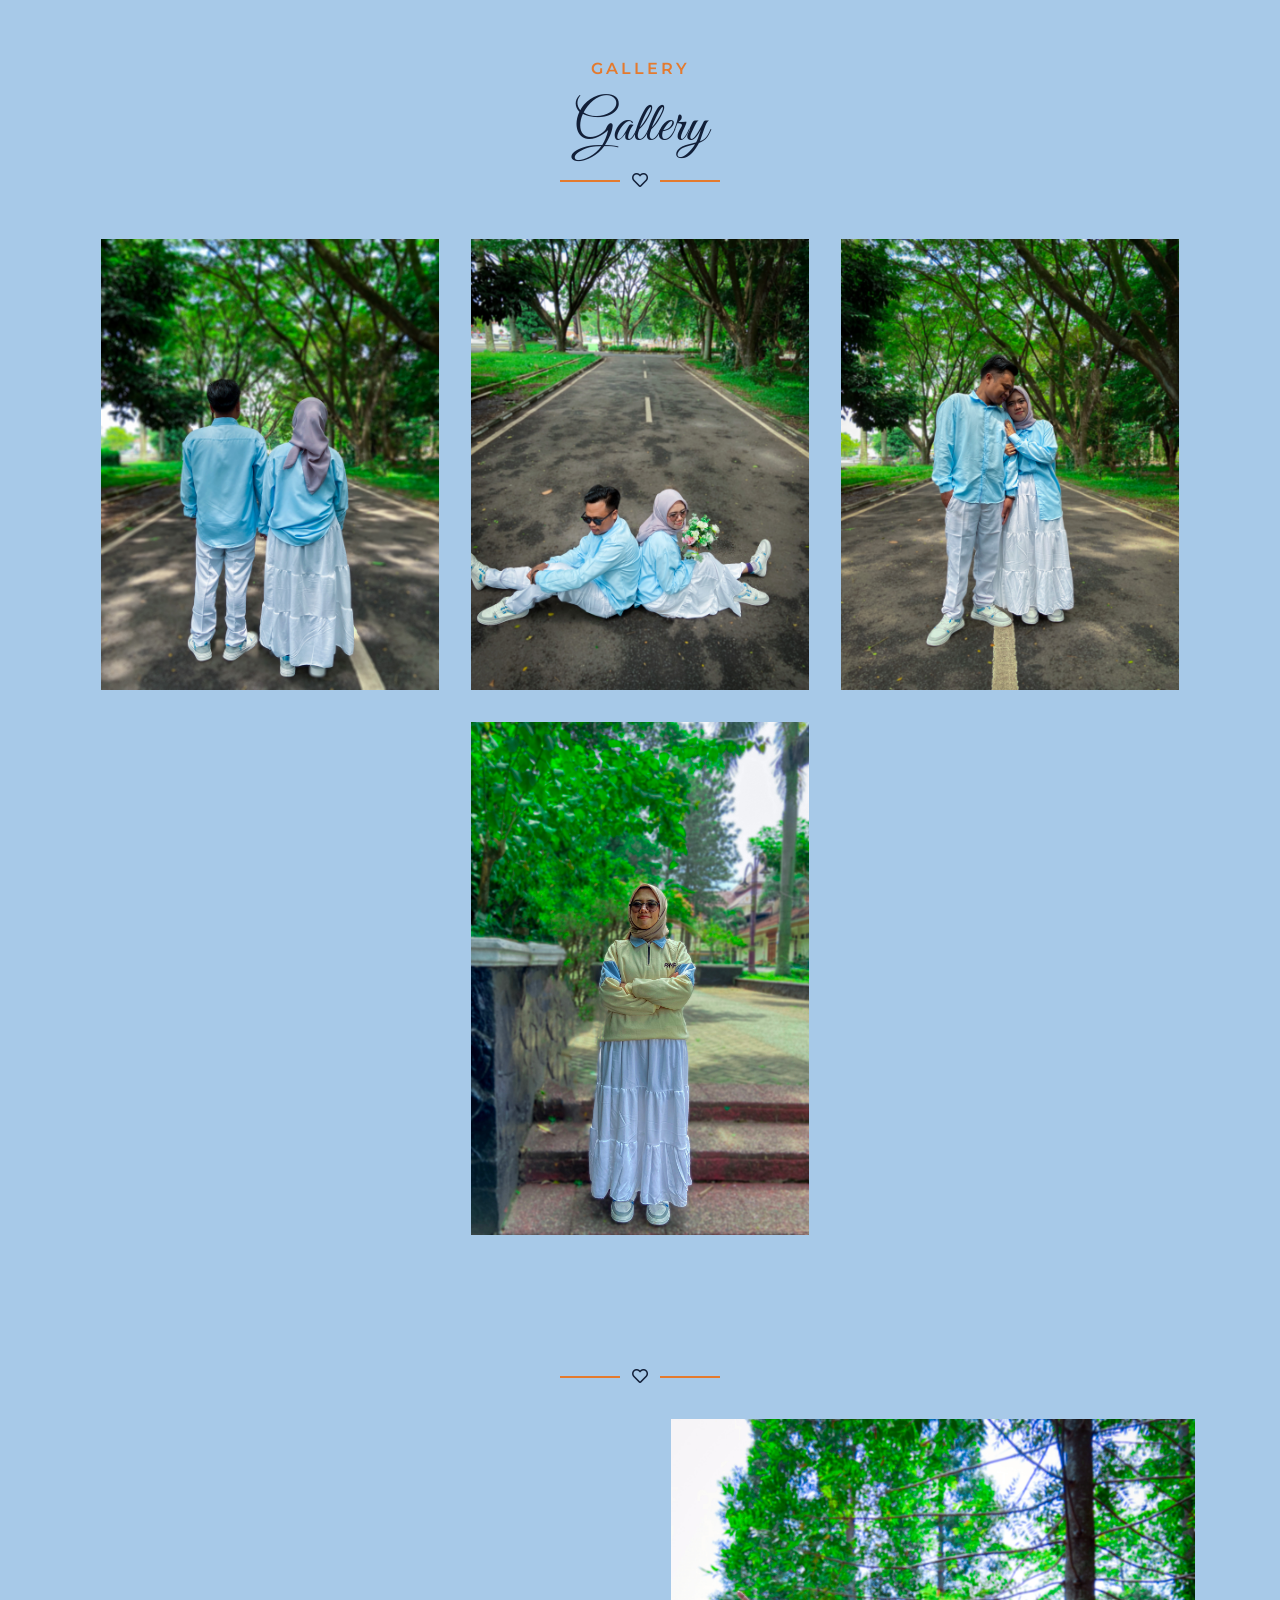
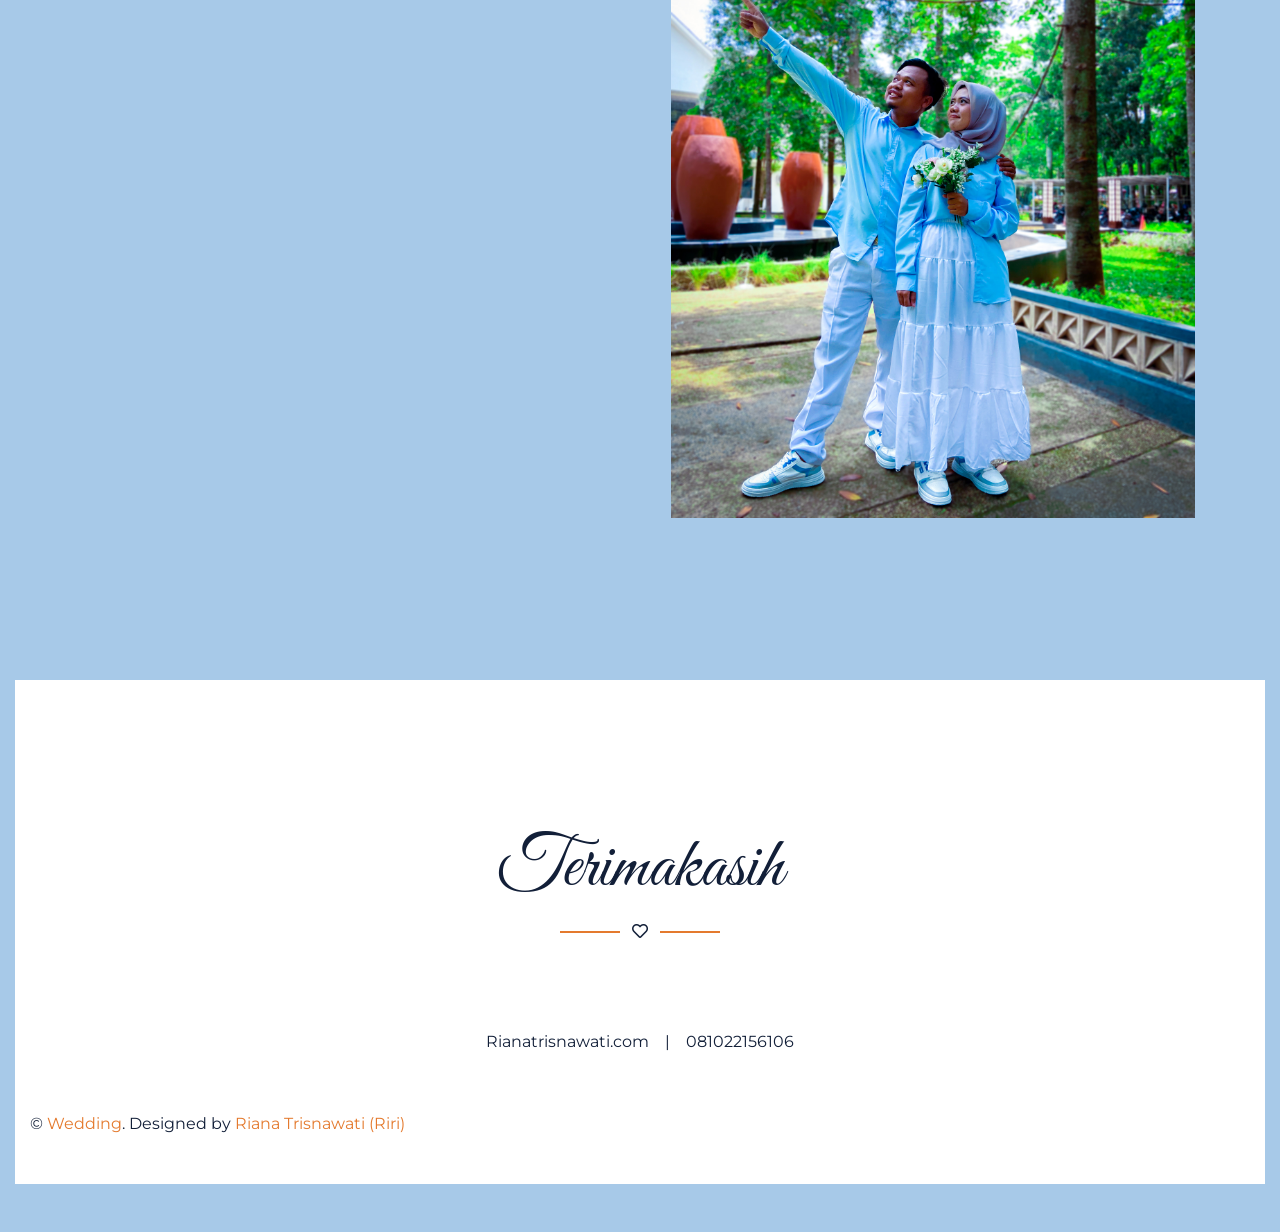
==== commit 15736c4e: "Update revisi: ubah loader, warna hijau, dan perbaikan index" ====
--- a/index.html
+++ b/index.html
@@ -1,16 +1,14 @@
 <!DOCTYPE html>
 <html lang="en">
-
 <head>
     <meta charset="utf-8">
-    <title>ria & dio - Wedding invitation</title>
+    <title> Wedding Ria & dio </title>
     <meta content="width=device-width, initial-scale=1.0" name="viewport">
     <meta content="invitation web" name="keywords">
     <meta content="rianatrisnawati" name="description">
 
     <!-- Favicon -->
-    <link href="img/favicon.ico" rel="icon">
-
+     
     <!-- Google Web Fonts -->
     <link rel="preconnect" href="https://fonts.gstatic.com">
     <link href="https://fonts.googleapis.com/css2?family=Great+Vibes&family=Montserrat:wght@400;600&display=swap"
@@ -28,6 +26,13 @@
 
 <body data-spy="scroll" data-target=".navbar" data-offset="51">
     <!-- Navbar Start warna endog asin -->
+                 <!--loader-->   
+             <div id="preloader" aria-hidden="false" role="status" aria-label="Loading">
+             <div class="loader">
+             <div class="loader-ring"></div>
+             <div class="loader-inner font-secondary">Rd</div>
+             </div>
+        </div>
     <nav class="navbar fixed-top shadow-sm navbar-expand-lg navbar-light py-3 py-lg-0 px-lg-5"
         style="background-color: #A7C9E8 !important;">
         <a href="index.html" class="navbar-brand d-block d-lg-none">
@@ -163,19 +168,12 @@
                                             memberikan doa kepada kami, atas kehadirannya Kami ucapkan terima kasih</p>
                                         <h1 class="font-secondary display-4" style="margin-bottom: 40px;">
                                             Wassalamualaikum wr wb</h1>
-                                        <p>Turut mengundang Keluarga Besar:</p>
-                                        <p>1. Kel. Bapak H. Asep & Ibu Hj Imas</p>
-                                        <p>2. Kel. Bapak Bandi & Ibu Elis</p>
-                                        <p>3. Kel. Bapak Fery & Ibu Sharifah</p>
-                                        <p>4. Kel. Bapak Wardi & Ibu Eti Rohaeni</p>
-                                        <p>4. Kel. Ibu Lomrah</p>
-                                    </div>
                                     <i class="far fa-heart text-dark"></i>
                                 </div>
                             </div>
                         </div>
                         <!-- Event End -->
-
+                                <h1 class="font-secondary display-4" style="margin-bottom: 40px;">"Hari Bahagia Kami"</h1>
                         <!--Countdown-->
                         <div id="countdown" style="margin-bottom: 40px;">
                             <div class="time-box">
@@ -198,7 +196,8 @@
 
 
                         <!-- Ayat -->
-
+                         <p class="bismillah" style="margin-top: 20px;">
+                            بِسْمِ اللَّهِ الرَّحْمَٰنِ الرَّحِيمِ
                         <p class="bismillah" style="margin-top: 60px;">وَمِنْ آيَاتِهِ أَنْ خَلَقَ لَكُمْ مِنْ
                             أَنْفُسِكُمْ أَزْوَاجًا لِتَسْكُنُوا إِلَيْهَا وَجَعَلَ بَيْنَكُمْ مَوَدَّةً وَرَحْمَةً ۚ
                             إِنَّ فِي ذَٰلِكَ لَآيَاتٍ لِقَوْمٍ يَتَفَكَّرُونَ</p>
@@ -404,7 +403,7 @@
                 </div>
             </div>
             <div class="d-flex justify-content-center py-2">
-                <p class="text-dark" href="#">Zanzmurra.com</p>
+                <p class="text-dark" href="#">Rianatrisnawati.com</p>
                 <span class="px-3">|</span>
                 <p class="text-dark" href="#">081022156106</p>
             </div>
--- a/css/style.css
+++ b/css/style.css
@@ -11182,4 +11182,124 @@
         transform: translateY(100vh) scale(1.2); /* Jatuh ke bawah layar dan sedikit membesar */
         opacity: 0.4;
     }
-}+}
+
+/* styles.css */
+
+/* --- Variabel gampang dikustom --- */
+:root{
+  --preloader-size: 120px;      /* ukuran lingkaran utama */
+  --ring-thickness: 10px;       /* ketebalan ring */
+  --accent: #16a34a;            /* warna hijau (ubah sesuai keinginan) */
+  --bg-overlay: #A7C9E8;
+ /* latar preloader */
+  --text-color: #ffffff;
+  --fade-duration: 450ms;
+}
+
+/* Reset kecil */
+*{box-sizing:border-box;margin:0;padding:0}
+html,body{height:100%}
+
+/* PRELOADER - full screen overlay */
+#preloader{
+  position:fixed;
+  inset:0;
+  display:flex;
+  align-items:center;
+  justify-content:center;
+  background: var(--bg-overlay);
+  z-index:9999;
+  transition:opacity var(--fade-duration) ease, visibility var(--fade-duration) ease;
+  opacity:1;
+  visibility:visible;
+  -webkit-font-smoothing:antialiased;
+  -moz-osx-font-smoothing:grayscale;
+}
+
+/* state ketika sudah dimuat: akan diubah oleh JS */
+#preloader.loaded{
+  opacity:0;
+  visibility:hidden;
+  pointer-events:none;
+}
+
+/* Loader container */
+.loader{
+  width:var(--preloader-size);
+  height:var(--preloader-size);
+  position:relative;
+  display:flex;
+  align-items:center;
+  justify-content:center;
+}
+
+/* Ring berputar */
+.loader-ring{
+  position:absolute;
+  width:100%;
+  height:100%;
+  border-radius:50%;
+
+  /* Ubah seluruh hijau */
+background: conic-gradient(
+    from 0deg,
+    rgba(4,196,36,0.15),   /* versi transparan hijau */
+    rgba(4,196,36,0.0) 30%, /* hilang ke transparan */
+    #04c424 60%,            /* hijau solid */
+    rgba(4,196,36,0.0) 100% /* hilang ke transparan */
+);
+
+  animation: spin 1.1s linear infinite;
+  filter: drop-shadow(0 6px 12px rgba(0,0,0,0.3));
+}
+
+/* Lingkaran dalam (solid) */
+.loader-inner{
+  width: calc(var(--preloader-size) - (var(--ring-thickness) * 2));
+  height: calc(var(--preloader-size) - (var(--ring-thickness) * 2));
+  border-radius:50%;
+  display:flex;
+  align-items:center;
+  justify-content:center;
+  font-weight:700;
+  font-size: clamp(20px, 6vw, 40px);
+  color:white; /* teks jadi hitam biar terlihat di atas putih */
+  padding-top: 20px;
+  /* Warna lingkaran jadi putih */
+  background: #ffffff; 
+
+  box-shadow: 0 6px 18px rgba(0,0,0,0.12);
+  transform-origin:center;
+  animation: pulse 1.6s ease-in-out infinite;
+}
+
+
+/* Animations */
+@keyframes spin {
+  from { transform: rotate(0deg); }
+  to   { transform: rotate(360deg); }
+}
+
+@keyframes pulse {
+  0%   { transform: scale(1); }
+  50%  { transform: scale(0.96); filter: blur(0.0px); }
+  100% { transform: scale(1); }
+}
+
+/* Sembunyikan konten utama saat preloader aktif */
+.hidden{display:none}
+
+/* Aksesibilitas: jika user set prefers-reduced-motion, matikan animasi */
+@media (prefers-reduced-motion: reduce) {
+  .loader-ring, .loader-inner { animation: none; }
+}
+
+/* File: styles.css */
+
+.loader-inner.font-secondary {
+    font-size: 50px; /* Diperbesar */
+    color: #333;
+    margin-left: -3px;
+}
+
